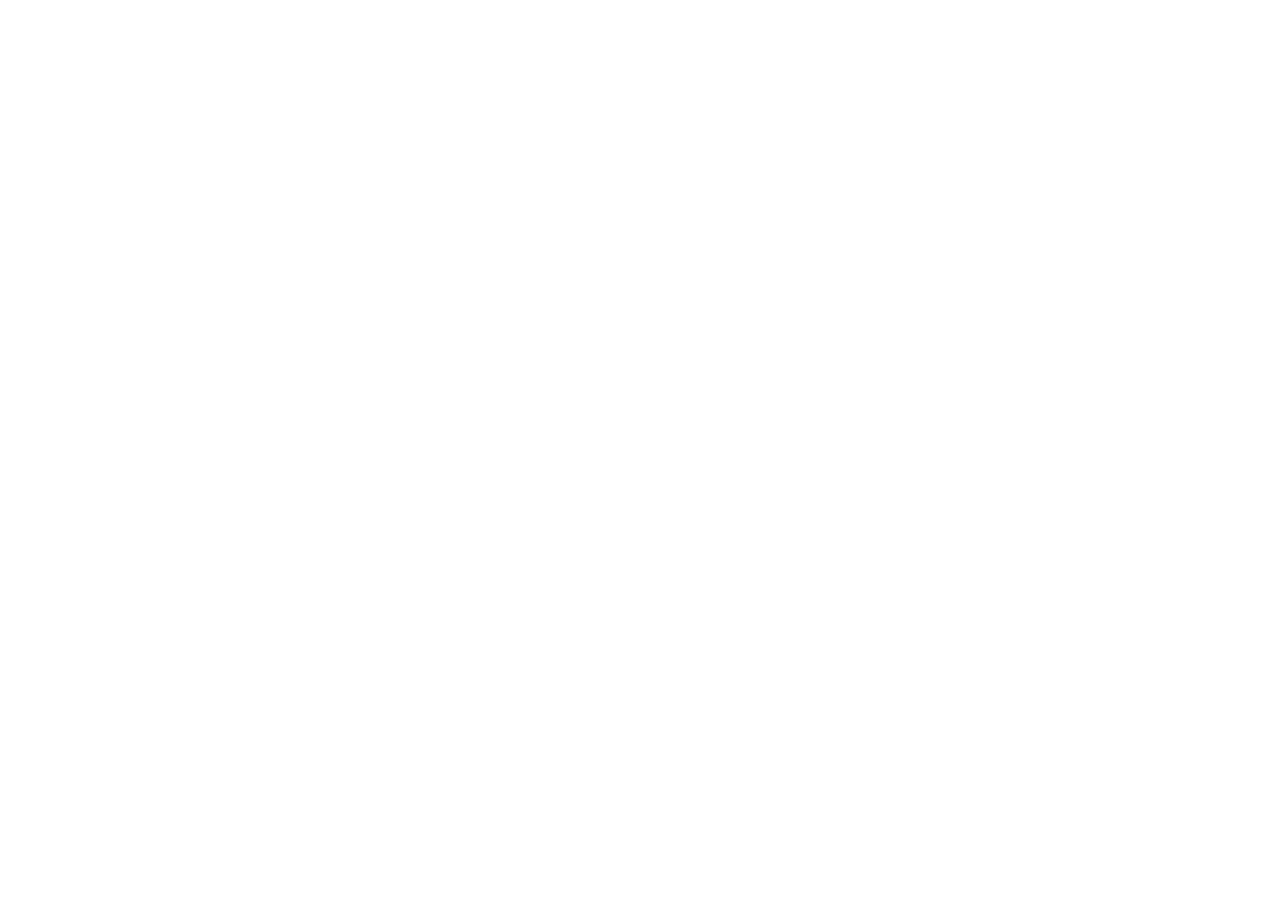
==== index.html @ 391291bd "Add files via upload" ====
<!DOCTYPE html>
<html style="font-size: 16px;">
  <head>
    <meta name="viewport" content="width=device-width, initial-scale=1.0">
    <meta charset="utf-8">
    <meta name="keywords" content="Fortnite">
    <meta name="description" content="Wolfie site for stuff hes not sure yet ">
    <meta name="page_type" content="np-template-header-footer-from-plugin">
    <title>Wolf Site</title>
    <link rel="stylesheet" href="nicepage.css" media="screen">
<link rel="stylesheet" href="Home.css" media="screen">
    <script class="u-script" type="text/javascript" src="jquery.js" defer=""></script>
    <script class="u-script" type="text/javascript" src="nicepage.js" defer=""></script>
    <link rel="icon" href="images/favicon.png">
    <link id="u-theme-google-font" rel="stylesheet" href="https://fonts.googleapis.com/css?family=Roboto:100,100i,300,300i,400,400i,500,500i,700,700i,900,900i|Open+Sans:300,300i,400,400i,600,600i,700,700i,800,800i">
    
    
    <script type="application/ld+json">{
		"@context": "http://schema.org",
		"@type": "Organization",
		"name": "Wolfie",
		"url": "index.html"
}</script>
    <meta property="og:title" content="Wolf Site">
    <meta property="og:type" content="website">
    <meta property="og:description" content="Wolfie site for stuff hes not sure yet ">
    <meta name="theme-color" content="#478ac9">
    <link rel="canonical" href="index.html">
    <meta property="og:url" content="index.html">
  <meta property="og:site_name" content="Wolfie" />
<meta property="og:description" content="Wolfie Site because why not"/></head>
  <body data-home-page="Home.html" data-home-page-title="Home" class="u-body">
    <section class="u-align-left u-clearfix u-image u-section-1" id="sec-27fb" data-image-width="3840" data-image-height="2160">
      <div class="u-clearfix u-sheet u-sheet-1">
        <div class="u-border-3 u-border-palette-2-base u-shape u-shape-bottom u-shape-left u-shape-1" data-animation-name="slideIn" data-animation-duration="1000" data-animation-delay="0" data-animation-direction="Right"></div>
        <div class="u-container-style u-group u-palette-2-base u-shape-rectangle u-group-1" data-animation-name="slideIn" data-animation-duration="1000" data-animation-delay="0" data-animation-direction="Down">
          <div class="u-container-layout u-valign-top-lg u-valign-top-xl u-container-layout-1">
            <img src="images/32025746.png" alt="" class="u-image u-image-default u-preserve-proportions u-image-1" data-image-width="460" data-image-height="460">
          </div>
        </div>
        <div class="u-border-3 u-border-palette-2-base u-shape u-shape-left u-shape-top u-shape-2" data-animation-name="slideIn" data-animation-duration="1000" data-animation-delay="0" data-animation-direction="Up"></div>
        <div class="u-border-3 u-border-palette-2-base u-shape u-shape-right u-shape-top u-shape-3" data-animation-name="slideIn" data-animation-duration="1000" data-animation-delay="0" data-animation-direction="Left"></div>
      </div>
    </section>
    
    
    
  </body>
</html>
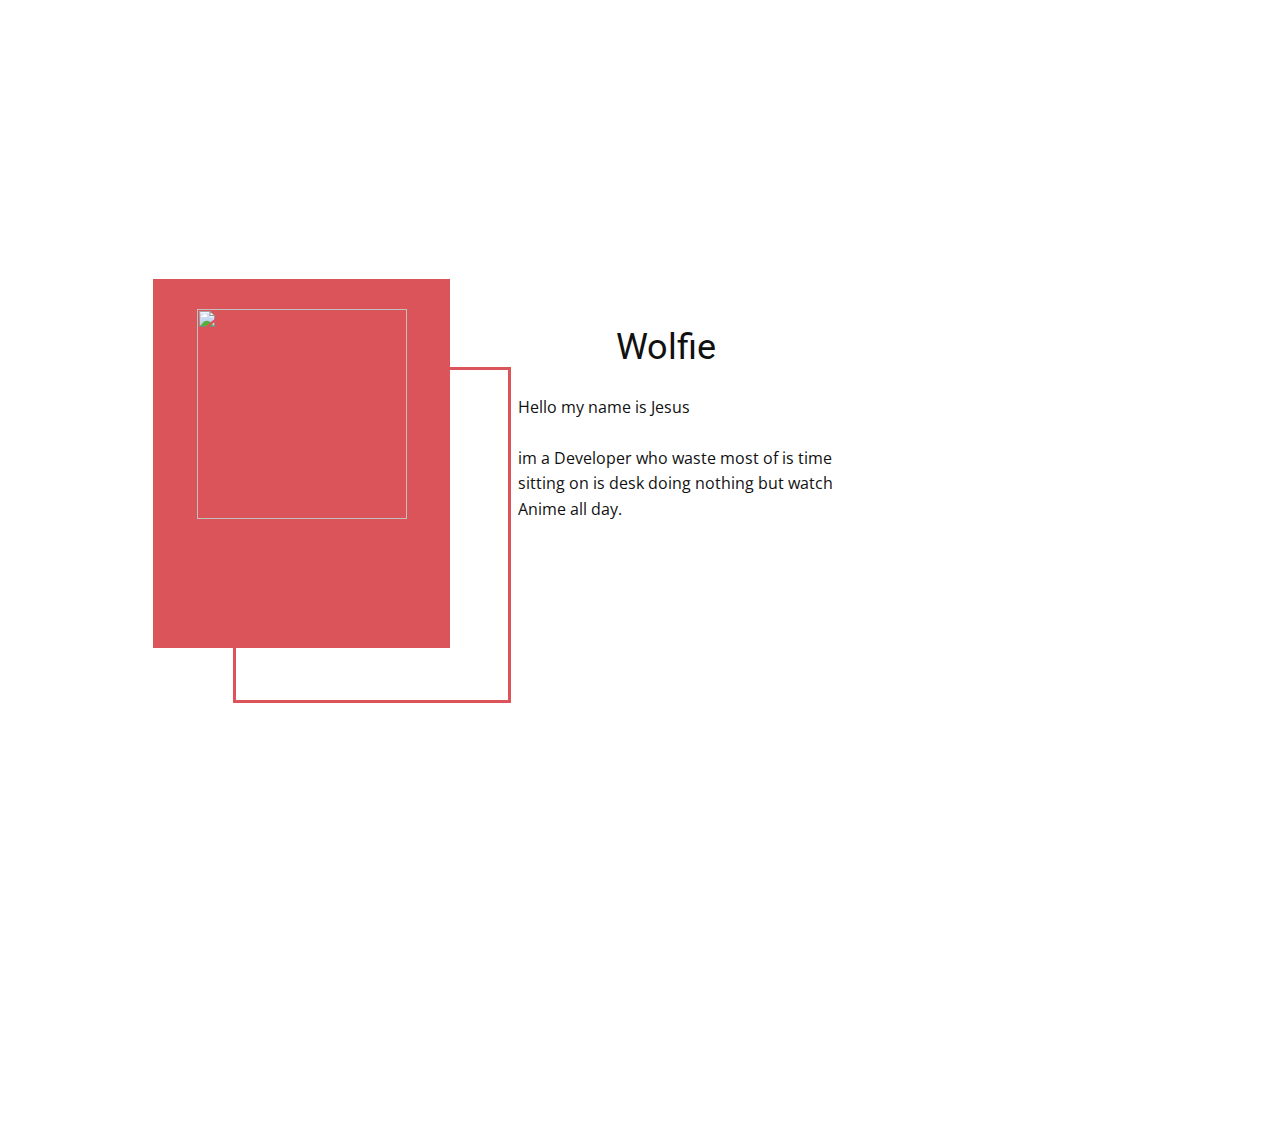
==== commit 8030b60b: "Add files via upload" ====
--- a/index.html
+++ b/index.html
@@ -19,7 +19,8 @@
 		"@context": "http://schema.org",
 		"@type": "Organization",
 		"name": "Wolfie",
-		"url": "index.html"
+		"url": "index.html",
+		"sameAs": []
 }</script>
     <meta property="og:title" content="Wolf Site">
     <meta property="og:type" content="website">
@@ -27,19 +28,53 @@
     <meta name="theme-color" content="#478ac9">
     <link rel="canonical" href="index.html">
     <meta property="og:url" content="index.html">
-  <meta property="og:site_name" content="Wolfie" />
-<meta property="og:description" content="Wolfie Site because why not"/></head>
-  <body data-home-page="Home.html" data-home-page-title="Home" class="u-body">
-    <section class="u-align-left u-clearfix u-image u-section-1" id="sec-27fb" data-image-width="3840" data-image-height="2160">
+  </head>
+  <body data-home-page="Home.html" data-home-page-title="Home" class="u-body"><header class="u-clearfix u-header u-sticky u-header" id="sec-9f21"><div class="u-clearfix u-sheet u-sheet-1">
+        <nav class="u-menu u-menu-dropdown u-offcanvas u-menu-1">
+          <div class="menu-collapse" style="font-size: 1rem; letter-spacing: 0px;">
+            <a class="u-button-style u-custom-active-color u-custom-color u-custom-left-right-menu-spacing u-custom-padding-bottom u-custom-text-active-color u-custom-text-color u-custom-top-bottom-menu-spacing u-nav-link u-text-active-palette-1-base u-text-hover-palette-2-base" href="#">
+              <svg><use xmlns:xlink="http://www.w3.org/1999/xlink" xlink:href="#menu-hamburger"></use></svg>
+              <svg version="1.1" xmlns="http://www.w3.org/2000/svg" xmlns:xlink="http://www.w3.org/1999/xlink"><defs><symbol id="menu-hamburger" viewBox="0 0 16 16" style="width: 16px; height: 16px;"><rect y="1" width="16" height="2"></rect><rect y="7" width="16" height="2"></rect><rect y="13" width="16" height="2"></rect>
+</symbol>
+</defs></svg>
+            </a>
+          </div>
+          <div class="u-custom-menu u-nav-container">
+            <ul class="u-nav u-unstyled u-nav-1"><li class="u-nav-item"><a class="u-button-style u-nav-link u-text-hover-palette-2-base" href="Home.html" style="padding: 10px 20px;">Home</a>
+</li><li class="u-nav-item"><a class="u-button-style u-nav-link u-text-hover-palette-2-base" href="Projects.html" style="padding: 10px 20px;">Projects</a>
+</li></ul>
+          </div>
+          <div class="u-custom-menu u-nav-container-collapse">
+            <div class="u-black u-container-style u-inner-container-layout u-opacity u-opacity-95 u-sidenav">
+              <div class="u-sidenav-overflow">
+                <div class="u-menu-close"></div>
+                <ul class="u-align-center u-nav u-popupmenu-items u-unstyled u-nav-2"><li class="u-nav-item"><a class="u-button-style u-nav-link" href="Home.html" style="padding: 10px 20px;">Home</a>
+</li><li class="u-nav-item"><a class="u-button-style u-nav-link" href="Projects.html" style="padding: 10px 20px;">Projects</a>
+</li></ul>
+              </div>
+            </div>
+            <div class="u-black u-menu-overlay u-opacity u-opacity-70"></div>
+          </div>
+        </nav>
+      </div></header>
+    <section class="u-align-left u-clearfix u-lightbox u-section-1" id="sec-27fb">
       <div class="u-clearfix u-sheet u-sheet-1">
-        <div class="u-border-3 u-border-palette-2-base u-shape u-shape-bottom u-shape-left u-shape-1" data-animation-name="slideIn" data-animation-duration="1000" data-animation-delay="0" data-animation-direction="Right"></div>
-        <div class="u-container-style u-group u-palette-2-base u-shape-rectangle u-group-1" data-animation-name="slideIn" data-animation-duration="1000" data-animation-delay="0" data-animation-direction="Down">
-          <div class="u-container-layout u-valign-top-lg u-valign-top-xl u-container-layout-1">
-            <img src="images/32025746.png" alt="" class="u-image u-image-default u-preserve-proportions u-image-1" data-image-width="460" data-image-height="460">
+        <div class="u-container-style u-group u-group-1">
+          <div class="u-container-layout u-container-layout-1">
+            <div class="u-border-3 u-border-palette-2-base u-shape u-shape-bottom u-shape-left u-shape-1" data-animation-name="slideIn" data-animation-duration="1000" data-animation-delay="0" data-animation-direction="Right"></div>
+            <div class="u-border-3 u-border-palette-2-base u-shape u-shape-left u-shape-top u-shape-2" data-animation-name="slideIn" data-animation-duration="1000" data-animation-delay="0" data-animation-direction="Up"></div>
+            <div class="u-container-style u-group u-palette-2-base u-shape-rectangle u-group-2" data-animation-name="slideIn" data-animation-duration="1000" data-animation-delay="0" data-animation-direction="Down">
+              <div class="u-container-layout u-container-layout-2">
+                <img src="images/32025746.png" alt="" class="u-image u-image-default u-preserve-proportions u-image-1" data-image-width="460" data-image-height="460">
+              </div>
+            </div>
+            <div class="u-border-3 u-border-palette-2-base u-shape u-shape-right u-shape-top u-shape-3" data-animation-name="slideIn" data-animation-duration="1000" data-animation-delay="0" data-animation-direction="Left"></div>
+            <h2 class="u-text u-text-1" data-animation-name="fadeIn" data-animation-duration="1000" data-animation-delay="0" data-animation-direction="Down">Wolfie</h2>
+            <p class="u-text u-text-2" data-animation-name="fadeIn" data-animation-duration="1000" data-animation-delay="0" data-animation-direction="">Hello my name is Jesus&nbsp;<br>
+              <br>im a Developer who waste most of is time sitting on is desk doing nothing but watch Anime all day.
+            </p>
           </div>
         </div>
-        <div class="u-border-3 u-border-palette-2-base u-shape u-shape-left u-shape-top u-shape-2" data-animation-name="slideIn" data-animation-duration="1000" data-animation-delay="0" data-animation-direction="Up"></div>
-        <div class="u-border-3 u-border-palette-2-base u-shape u-shape-right u-shape-top u-shape-3" data-animation-name="slideIn" data-animation-duration="1000" data-animation-delay="0" data-animation-direction="Left"></div>
       </div>
     </section>
     
--- a/nicepage.css
+++ b/nicepage.css
@@ -0,0 +1,31626 @@
+/*begin-commonstyles library*//*!
+ * froala_editor v3.2.3 (https://www.froala.com/wysiwyg-editor)
+ * License https://froala.com/wysiwyg-editor/terms/
+ * Copyright 2014-2020 Froala Labs
+ */
+
+.fr-clearfix::after {
+  clear: both;
+  display: block;
+  content: "";
+  height: 0; }
+
+.fr-hide-by-clipping {
+  position: absolute;
+  width: 1px;
+  height: 1px;
+  padding: 0;
+  margin: -1px;
+  overflow: hidden;
+  clip: rect(0, 0, 0, 0);
+  border: 0; }
+
+.fr-view img.fr-rounded, .fr-view .fr-img-caption.fr-rounded img {
+  border-radius: 10px;
+  -moz-border-radius: 10px;
+  -webkit-border-radius: 10px;
+  -moz-background-clip: padding;
+  -webkit-background-clip: padding-box;
+  background-clip: padding-box; }
+
+.fr-view img.fr-shadow, .fr-view .fr-img-caption.fr-shadow img {
+  -webkit-box-shadow: 10px 10px 5px 0px #cccccc;
+  -moz-box-shadow: 10px 10px 5px 0px #cccccc;
+  box-shadow: 10px 10px 5px 0px #cccccc; }
+
+.fr-view img.fr-bordered, .fr-view .fr-img-caption.fr-bordered img {
+  border: solid 5px #CCC; }
+
+.fr-view img.fr-bordered {
+  -webkit-box-sizing: content-box;
+  -moz-box-sizing: content-box;
+  box-sizing: content-box; }
+
+.fr-view .fr-img-caption.fr-bordered img {
+  -webkit-box-sizing: border-box;
+  -moz-box-sizing: border-box;
+  box-sizing: border-box; }
+
+.fr-view {
+  word-wrap: break-word; }
+  .fr-view span[style~="color:"] a {
+    color: inherit; }
+  .fr-view strong {
+    font-weight: 700; }
+  .fr-view table {
+    border: none;
+    border-collapse: collapse;
+    empty-cells: show;
+    max-width: 100%; }
+    .fr-view table td {
+      min-width: 5px; }
+    .fr-view table.fr-dashed-borders td, .fr-view table.fr-dashed-borders th {
+      border-style: dashed; }
+    .fr-view table.fr-alternate-rows tbody tr:nth-child(2n) {
+      background: whitesmoke; }
+    .fr-view table td, .fr-view table th {
+      border: 1px solid #DDD; }
+      .fr-view table td:empty, .fr-view table th:empty {
+        height: 20px; }
+      .fr-view table td.fr-highlighted, .fr-view table th.fr-highlighted {
+        border: 1px double red; }
+      .fr-view table td.fr-thick, .fr-view table th.fr-thick {
+        border-width: 2px; }
+    .fr-view table th {
+      background: #ececec; }
+  .fr-view hr {
+    clear: both;
+    user-select: none;
+    -o-user-select: none;
+    -moz-user-select: none;
+    -khtml-user-select: none;
+    -webkit-user-select: none;
+    -ms-user-select: none;
+    break-after: always;
+    page-break-after: always; }
+  .fr-view .fr-file {
+    position: relative; }
+    .fr-view .fr-file::after {
+      position: relative;
+      content: "\1F4CE";
+      font-weight: normal; }
+  .fr-view pre {
+    white-space: pre-wrap;
+    word-wrap: break-word;
+    overflow: visible; }
+/*.fr-view[dir="rtl"] blockquote {
+  border-left: none;
+  border-right: solid 2px #5E35B1;
+  margin-right: 0;
+  padding-right: 5px;
+  padding-left: 0; }
+  .fr-view[dir="rtl"] blockquote blockquote {
+    border-color: #00BCD4; }
+    .fr-view[dir="rtl"] blockquote blockquote blockquote {
+      border-color: #43A047; }
+.fr-view blockquote {
+  border-left: solid 2px #5E35B1;
+  margin-left: 0;
+  padding-left: 5px;
+  color: #5E35B1; }
+  .fr-view blockquote blockquote {
+    border-color: #00BCD4;
+    color: #00BCD4; }
+    .fr-view blockquote blockquote blockquote {
+      border-color: #43A047;
+      color: #43A047; }*/
+  .fr-view span.fr-emoticon {
+    font-weight: normal;
+    font-family: "Apple Color Emoji","Segoe UI Emoji","NotoColorEmoji","Segoe UI Symbol","Android Emoji","EmojiSymbols";
+    display: inline;
+    line-height: 0; }
+    .fr-view span.fr-emoticon.fr-emoticon-img {
+      background-repeat: no-repeat !important;
+      font-size: inherit;
+      height: 1em;
+      width: 1em;
+      min-height: 20px;
+      min-width: 20px;
+      display: inline-block;
+      margin: -.1em .1em .1em;
+      line-height: 1;
+      vertical-align: middle; }
+  .fr-view .fr-text-gray {
+    color: #AAA !important; }
+  .fr-view .fr-text-bordered {
+    border-top: solid 1px #222;
+    border-bottom: solid 1px #222;
+    padding: 10px 0; }
+  .fr-view .fr-text-spaced {
+    letter-spacing: 1px; }
+  .fr-view .fr-text-uppercase {
+    text-transform: uppercase; }
+  .fr-view .fr-class-highlighted {
+    background-color: #ffff00; }
+  .fr-view .fr-class-code {
+    border-color: #cccccc;
+    border-radius: 2px;
+    -moz-border-radius: 2px;
+    -webkit-border-radius: 2px;
+    -moz-background-clip: padding;
+    -webkit-background-clip: padding-box;
+    background-clip: padding-box;
+    background: #f5f5f5;
+    padding: 10px;
+    font-family: "Courier New", Courier, monospace; }
+  .fr-view .fr-class-transparency {
+    opacity: 0.5; }
+  .fr-view img {
+    position: relative;
+    max-width: 100%; }
+    .fr-view img.fr-dib {
+      margin: 5px auto;
+      display: block;
+      float: none;
+      vertical-align: top; }
+      .fr-view img.fr-dib.fr-fil {
+        margin-left: 0;
+        text-align: left; }
+      .fr-view img.fr-dib.fr-fir {
+        margin-right: 0;
+        text-align: right; }
+    .fr-view img.fr-dii {
+      display: inline-block;
+      float: none;
+      vertical-align: bottom;
+      margin-left: 5px;
+      margin-right: 5px;
+      max-width: calc(100% - (2 * 5px)); }
+      .fr-view img.fr-dii.fr-fil {
+        float: left;
+        margin: 5px 5px 5px 0;
+        max-width: calc(100% - 5px); }
+      .fr-view img.fr-dii.fr-fir {
+        float: right;
+        margin: 5px 0 5px 5px;
+        max-width: calc(100% - 5px); }
+  .fr-view span.fr-img-caption {
+    position: relative;
+    max-width: 100%; }
+    .fr-view span.fr-img-caption.fr-dib {
+      margin: 5px auto;
+      display: block;
+      float: none;
+      vertical-align: top; }
+      .fr-view span.fr-img-caption.fr-dib.fr-fil {
+        margin-left: 0;
+        text-align: left; }
+      .fr-view span.fr-img-caption.fr-dib.fr-fir {
+        margin-right: 0;
+        text-align: right; }
+    .fr-view span.fr-img-caption.fr-dii {
+      display: inline-block;
+      float: none;
+      vertical-align: bottom;
+      margin-left: 5px;
+      margin-right: 5px;
+      max-width: calc(100% - (2 * 5px)); }
+      .fr-view span.fr-img-caption.fr-dii.fr-fil {
+        float: left;
+        margin: 5px 5px 5px 0;
+        max-width: calc(100% - 5px); }
+      .fr-view span.fr-img-caption.fr-dii.fr-fir {
+        float: right;
+        margin: 5px 0 5px 5px;
+        max-width: calc(100% - 5px); }
+  .fr-view .fr-video {
+    text-align: center;
+    position: relative; }
+    .fr-view .fr-video.fr-rv {
+      padding-bottom: 56.25%;
+      padding-top: 30px;
+      height: 0;
+      overflow: hidden; }
+      .fr-view .fr-video.fr-rv > iframe, .fr-view .fr-video.fr-rv object, .fr-view .fr-video.fr-rv embed {
+        position: absolute !important;
+        top: 0;
+        left: 0;
+        width: 100%;
+        height: 100%; }
+    .fr-view .fr-video > * {
+      -webkit-box-sizing: content-box;
+      -moz-box-sizing: content-box;
+      box-sizing: content-box;
+      max-width: 100%;
+      border: none; }
+    .fr-view .fr-video.fr-dvb {
+      display: block;
+      clear: both; }
+      .fr-view .fr-video.fr-dvb.fr-fvl {
+        text-align: left; }
+      .fr-view .fr-video.fr-dvb.fr-fvr {
+        text-align: right; }
+    .fr-view .fr-video.fr-dvi {
+      display: inline-block; }
+      .fr-view .fr-video.fr-dvi.fr-fvl {
+        float: left; }
+      .fr-view .fr-video.fr-dvi.fr-fvr {
+        float: right; }
+  .fr-view a.fr-strong {
+    font-weight: 700; }
+  .fr-view a.fr-green {
+    color: green; }
+  .fr-view .fr-img-caption {
+    text-align: center; }
+    .fr-view .fr-img-caption .fr-img-wrap {
+      padding: 0;
+      margin: auto;
+      text-align: center;
+      width: 100%; }
+      .fr-view .fr-img-caption .fr-img-wrap a {
+        display: block; }
+      .fr-view .fr-img-caption .fr-img-wrap img {
+        display: block;
+        margin: auto;
+        width: 100%; }
+      .fr-view .fr-img-caption .fr-img-wrap > span {
+        margin: auto;
+        display: block;
+        padding: 5px 5px 10px;
+        font-size: 14px;
+        font-weight: initial;
+        -webkit-box-sizing: border-box;
+        -moz-box-sizing: border-box;
+        box-sizing: border-box;
+        -webkit-opacity: 0.9;
+        -moz-opacity: 0.9;
+        opacity: 0.9;
+        -ms-filter: "progid:DXImageTransform.Microsoft.Alpha(Opacity=0)";
+        width: 100%;
+        text-align: center; }
+  .fr-view button.fr-rounded, .fr-view input.fr-rounded, .fr-view textarea.fr-rounded {
+    border-radius: 10px;
+    -moz-border-radius: 10px;
+    -webkit-border-radius: 10px;
+    -moz-background-clip: padding;
+    -webkit-background-clip: padding-box;
+    background-clip: padding-box; }
+  .fr-view button.fr-large, .fr-view input.fr-large, .fr-view textarea.fr-large {
+    font-size: 24px; }
+  .fr-view ul, .fr-view ol {
+    list-style-position: inside; }
+
+/**
+ * Image style.
+ */
+a.fr-view.fr-strong {
+  font-weight: 700; }
+a.fr-view.fr-green {
+  color: green; }
+
+/**
+ * Link style.
+ */
+img.fr-view {
+  position: relative;
+  max-width: 100%; }
+  img.fr-view.fr-dib {
+    margin: 5px auto;
+    display: block;
+    float: none;
+    vertical-align: top; }
+    img.fr-view.fr-dib.fr-fil {
+      margin-left: 0;
+      text-align: left; }
+    img.fr-view.fr-dib.fr-fir {
+      margin-right: 0;
+      text-align: right; }
+  img.fr-view.fr-dii {
+    display: inline-block;
+    float: none;
+    vertical-align: bottom;
+    margin-left: 5px;
+    margin-right: 5px;
+    max-width: calc(100% - (2 * 5px)); }
+    img.fr-view.fr-dii.fr-fil {
+      float: left;
+      margin: 5px 5px 5px 0;
+      max-width: calc(100% - 5px); }
+    img.fr-view.fr-dii.fr-fir {
+      float: right;
+      margin: 5px 0 5px 5px;
+      max-width: calc(100% - 5px); }
+
+span.fr-img-caption.fr-view {
+  position: relative;
+  max-width: 100%; }
+  span.fr-img-caption.fr-view.fr-dib {
+    margin: 5px auto;
+    display: block;
+    float: none;
+    vertical-align: top; }
+    span.fr-img-caption.fr-view.fr-dib.fr-fil {
+      margin-left: 0;
+      text-align: left; }
+    span.fr-img-caption.fr-view.fr-dib.fr-fir {
+      margin-right: 0;
+      text-align: right; }
+  span.fr-img-caption.fr-view.fr-dii {
+    display: inline-block;
+    float: none;
+    vertical-align: bottom;
+    margin-left: 5px;
+    margin-right: 5px;
+    max-width: calc(100% - (2 * 5px)); }
+    span.fr-img-caption.fr-view.fr-dii.fr-fil {
+      float: left;
+      margin: 5px 5px 5px 0;
+      max-width: calc(100% - 5px); }
+    span.fr-img-caption.fr-view.fr-dii.fr-fir {
+      float: right;
+      margin: 5px 0 5px 5px;
+      max-width: calc(100% - 5px); }
+/*end-commonstyles library*//*begin-commonstyles library*/@charset "UTF-8";
+
+/*!
+ * animate.css -https://daneden.github.io/animate.css/
+ * Version - 3.7.2
+ * Licensed under the MIT license - http://opensource.org/licenses/MIT
+ *
+ * Copyright (c) 2019 Daniel Eden
+ */
+
+@-webkit-keyframes bounce {
+  from,
+  20%,
+  53%,
+  80%,
+  to {
+    -webkit-animation-timing-function: cubic-bezier(0.215, 0.61, 0.355, 1);
+    animation-timing-function: cubic-bezier(0.215, 0.61, 0.355, 1);
+    -webkit-transform: translate3d(0, 0, 0);
+    transform: translate3d(0, 0, 0);
+  }
+
+  40%,
+  43% {
+    -webkit-animation-timing-function: cubic-bezier(0.755, 0.05, 0.855, 0.06);
+    animation-timing-function: cubic-bezier(0.755, 0.05, 0.855, 0.06);
+    -webkit-transform: translate3d(0, -30px, 0);
+    transform: translate3d(0, -30px, 0);
+  }
+
+  70% {
+    -webkit-animation-timing-function: cubic-bezier(0.755, 0.05, 0.855, 0.06);
+    animation-timing-function: cubic-bezier(0.755, 0.05, 0.855, 0.06);
+    -webkit-transform: translate3d(0, -15px, 0);
+    transform: translate3d(0, -15px, 0);
+  }
+
+  90% {
+    -webkit-transform: translate3d(0, -4px, 0);
+    transform: translate3d(0, -4px, 0);
+  }
+}
+
+@keyframes bounce {
+  from,
+  20%,
+  53%,
+  80%,
+  to {
+    -webkit-animation-timing-function: cubic-bezier(0.215, 0.61, 0.355, 1);
+    animation-timing-function: cubic-bezier(0.215, 0.61, 0.355, 1);
+    -webkit-transform: translate3d(0, 0, 0);
+    transform: translate3d(0, 0, 0);
+  }
+
+  40%,
+  43% {
+    -webkit-animation-timing-function: cubic-bezier(0.755, 0.05, 0.855, 0.06);
+    animation-timing-function: cubic-bezier(0.755, 0.05, 0.855, 0.06);
+    -webkit-transform: translate3d(0, -30px, 0);
+    transform: translate3d(0, -30px, 0);
+  }
+
+  70% {
+    -webkit-animation-timing-function: cubic-bezier(0.755, 0.05, 0.855, 0.06);
+    animation-timing-function: cubic-bezier(0.755, 0.05, 0.855, 0.06);
+    -webkit-transform: translate3d(0, -15px, 0);
+    transform: translate3d(0, -15px, 0);
+  }
+
+  90% {
+    -webkit-transform: translate3d(0, -4px, 0);
+    transform: translate3d(0, -4px, 0);
+  }
+}
+
+.bounce {
+  -webkit-animation-name: bounce;
+  animation-name: bounce;
+  -webkit-transform-origin: center bottom;
+  transform-origin: center bottom;
+}
+
+@-webkit-keyframes flash {
+  from,
+  50%,
+  to {
+    opacity: 1;
+  }
+
+  25%,
+  75% {
+    opacity: 0;
+  }
+}
+
+@keyframes flash {
+  from,
+  50%,
+  to {
+    opacity: 1;
+  }
+
+  25%,
+  75% {
+    opacity: 0;
+  }
+}
+
+.flash {
+  -webkit-animation-name: flash;
+  animation-name: flash;
+}
+
+/* originally authored by Nick Pettit - https://github.com/nickpettit/glide */
+
+@-webkit-keyframes pulse {
+  from {
+    -webkit-transform: scale3d(1, 1, 1);
+    transform: scale3d(1, 1, 1);
+  }
+
+  50% {
+    -webkit-transform: scale3d(1.05, 1.05, 1.05);
+    transform: scale3d(1.05, 1.05, 1.05);
+  }
+
+  to {
+    -webkit-transform: scale3d(1, 1, 1);
+    transform: scale3d(1, 1, 1);
+  }
+}
+
+@keyframes pulse {
+  from {
+    -webkit-transform: scale3d(1, 1, 1);
+    transform: scale3d(1, 1, 1);
+  }
+
+  50% {
+    -webkit-transform: scale3d(1.05, 1.05, 1.05);
+    transform: scale3d(1.05, 1.05, 1.05);
+  }
+
+  to {
+    -webkit-transform: scale3d(1, 1, 1);
+    transform: scale3d(1, 1, 1);
+  }
+}
+
+.pulse {
+  -webkit-animation-name: pulse;
+  animation-name: pulse;
+}
+
+@-webkit-keyframes rubberBand {
+  from {
+    -webkit-transform: scale3d(1, 1, 1);
+    transform: scale3d(1, 1, 1);
+  }
+
+  30% {
+    -webkit-transform: scale3d(1.25, 0.75, 1);
+    transform: scale3d(1.25, 0.75, 1);
+  }
+
+  40% {
+    -webkit-transform: scale3d(0.75, 1.25, 1);
+    transform: scale3d(0.75, 1.25, 1);
+  }
+
+  50% {
+    -webkit-transform: scale3d(1.15, 0.85, 1);
+    transform: scale3d(1.15, 0.85, 1);
+  }
+
+  65% {
+    -webkit-transform: scale3d(0.95, 1.05, 1);
+    transform: scale3d(0.95, 1.05, 1);
+  }
+
+  75% {
+    -webkit-transform: scale3d(1.05, 0.95, 1);
+    transform: scale3d(1.05, 0.95, 1);
+  }
+
+  to {
+    -webkit-transform: scale3d(1, 1, 1);
+    transform: scale3d(1, 1, 1);
+  }
+}
+
+@keyframes rubberBand {
+  from {
+    -webkit-transform: scale3d(1, 1, 1);
+    transform: scale3d(1, 1, 1);
+  }
+
+  30% {
+    -webkit-transform: scale3d(1.25, 0.75, 1);
+    transform: scale3d(1.25, 0.75, 1);
+  }
+
+  40% {
+    -webkit-transform: scale3d(0.75, 1.25, 1);
+    transform: scale3d(0.75, 1.25, 1);
+  }
+
+  50% {
+    -webkit-transform: scale3d(1.15, 0.85, 1);
+    transform: scale3d(1.15, 0.85, 1);
+  }
+
+  65% {
+    -webkit-transform: scale3d(0.95, 1.05, 1);
+    transform: scale3d(0.95, 1.05, 1);
+  }
+
+  75% {
+    -webkit-transform: scale3d(1.05, 0.95, 1);
+    transform: scale3d(1.05, 0.95, 1);
+  }
+
+  to {
+    -webkit-transform: scale3d(1, 1, 1);
+    transform: scale3d(1, 1, 1);
+  }
+}
+
+.rubberBand {
+  -webkit-animation-name: rubberBand;
+  animation-name: rubberBand;
+}
+
+@-webkit-keyframes shake {
+  from,
+  to {
+    -webkit-transform: translate3d(0, 0, 0);
+    transform: translate3d(0, 0, 0);
+  }
+
+  10%,
+  30%,
+  50%,
+  70%,
+  90% {
+    -webkit-transform: translate3d(-10px, 0, 0);
+    transform: translate3d(-10px, 0, 0);
+  }
+
+  20%,
+  40%,
+  60%,
+  80% {
+    -webkit-transform: translate3d(10px, 0, 0);
+    transform: translate3d(10px, 0, 0);
+  }
+}
+
+@keyframes shake {
+  from,
+  to {
+    -webkit-transform: translate3d(0, 0, 0);
+    transform: translate3d(0, 0, 0);
+  }
+
+  10%,
+  30%,
+  50%,
+  70%,
+  90% {
+    -webkit-transform: translate3d(-10px, 0, 0);
+    transform: translate3d(-10px, 0, 0);
+  }
+
+  20%,
+  40%,
+  60%,
+  80% {
+    -webkit-transform: translate3d(10px, 0, 0);
+    transform: translate3d(10px, 0, 0);
+  }
+}
+
+.shake {
+  -webkit-animation-name: shake;
+  animation-name: shake;
+}
+
+@-webkit-keyframes headShake {
+  0% {
+    -webkit-transform: translateX(0);
+    transform: translateX(0);
+  }
+
+  6.5% {
+    -webkit-transform: translateX(-6px) rotateY(-9deg);
+    transform: translateX(-6px) rotateY(-9deg);
+  }
+
+  18.5% {
+    -webkit-transform: translateX(5px) rotateY(7deg);
+    transform: translateX(5px) rotateY(7deg);
+  }
+
+  31.5% {
+    -webkit-transform: translateX(-3px) rotateY(-5deg);
+    transform: translateX(-3px) rotateY(-5deg);
+  }
+
+  43.5% {
+    -webkit-transform: translateX(2px) rotateY(3deg);
+    transform: translateX(2px) rotateY(3deg);
+  }
+
+  50% {
+    -webkit-transform: translateX(0);
+    transform: translateX(0);
+  }
+}
+
+@keyframes headShake {
+  0% {
+    -webkit-transform: translateX(0);
+    transform: translateX(0);
+  }
+
+  6.5% {
+    -webkit-transform: translateX(-6px) rotateY(-9deg);
+    transform: translateX(-6px) rotateY(-9deg);
+  }
+
+  18.5% {
+    -webkit-transform: translateX(5px) rotateY(7deg);
+    transform: translateX(5px) rotateY(7deg);
+  }
+
+  31.5% {
+    -webkit-transform: translateX(-3px) rotateY(-5deg);
+    transform: translateX(-3px) rotateY(-5deg);
+  }
+
+  43.5% {
+    -webkit-transform: translateX(2px) rotateY(3deg);
+    transform: translateX(2px) rotateY(3deg);
+  }
+
+  50% {
+    -webkit-transform: translateX(0);
+    transform: translateX(0);
+  }
+}
+
+.headShake {
+  -webkit-animation-timing-function: ease-in-out;
+  animation-timing-function: ease-in-out;
+  -webkit-animation-name: headShake;
+  animation-name: headShake;
+}
+
+@-webkit-keyframes swing {
+  20% {
+    -webkit-transform: rotate3d(0, 0, 1, 15deg);
+    transform: rotate3d(0, 0, 1, 15deg);
+  }
+
+  40% {
+    -webkit-transform: rotate3d(0, 0, 1, -10deg);
+    transform: rotate3d(0, 0, 1, -10deg);
+  }
+
+  60% {
+    -webkit-transform: rotate3d(0, 0, 1, 5deg);
+    transform: rotate3d(0, 0, 1, 5deg);
+  }
+
+  80% {
+    -webkit-transform: rotate3d(0, 0, 1, -5deg);
+    transform: rotate3d(0, 0, 1, -5deg);
+  }
+
+  to {
+    -webkit-transform: rotate3d(0, 0, 1, 0deg);
+    transform: rotate3d(0, 0, 1, 0deg);
+  }
+}
+
+@keyframes swing {
+  20% {
+    -webkit-transform: rotate3d(0, 0, 1, 15deg);
+    transform: rotate3d(0, 0, 1, 15deg);
+  }
+
+  40% {
+    -webkit-transform: rotate3d(0, 0, 1, -10deg);
+    transform: rotate3d(0, 0, 1, -10deg);
+  }
+
+  60% {
+    -webkit-transform: rotate3d(0, 0, 1, 5deg);
+    transform: rotate3d(0, 0, 1, 5deg);
+  }
+
+  80% {
+    -webkit-transform: rotate3d(0, 0, 1, -5deg);
+    transform: rotate3d(0, 0, 1, -5deg);
+  }
+
+  to {
+    -webkit-transform: rotate3d(0, 0, 1, 0deg);
+    transform: rotate3d(0, 0, 1, 0deg);
+  }
+}
+
+.swing {
+  -webkit-transform-origin: top center;
+  transform-origin: top center;
+  -webkit-animation-name: swing;
+  animation-name: swing;
+}
+
+@-webkit-keyframes tada {
+  from {
+    -webkit-transform: scale3d(1, 1, 1);
+    transform: scale3d(1, 1, 1);
+  }
+
+  10%,
+  20% {
+    -webkit-transform: scale3d(0.9, 0.9, 0.9) rotate3d(0, 0, 1, -3deg);
+    transform: scale3d(0.9, 0.9, 0.9) rotate3d(0, 0, 1, -3deg);
+  }
+
+  30%,
+  50%,
+  70%,
+  90% {
+    -webkit-transform: scale3d(1.1, 1.1, 1.1) rotate3d(0, 0, 1, 3deg);
+    transform: scale3d(1.1, 1.1, 1.1) rotate3d(0, 0, 1, 3deg);
+  }
+
+  40%,
+  60%,
+  80% {
+    -webkit-transform: scale3d(1.1, 1.1, 1.1) rotate3d(0, 0, 1, -3deg);
+    transform: scale3d(1.1, 1.1, 1.1) rotate3d(0, 0, 1, -3deg);
+  }
+
+  to {
+    -webkit-transform: scale3d(1, 1, 1);
+    transform: scale3d(1, 1, 1);
+  }
+}
+
+@keyframes tada {
+  from {
+    -webkit-transform: scale3d(1, 1, 1);
+    transform: scale3d(1, 1, 1);
+  }
+
+  10%,
+  20% {
+    -webkit-transform: scale3d(0.9, 0.9, 0.9) rotate3d(0, 0, 1, -3deg);
+    transform: scale3d(0.9, 0.9, 0.9) rotate3d(0, 0, 1, -3deg);
+  }
+
+  30%,
+  50%,
+  70%,
+  90% {
+    -webkit-transform: scale3d(1.1, 1.1, 1.1) rotate3d(0, 0, 1, 3deg);
+    transform: scale3d(1.1, 1.1, 1.1) rotate3d(0, 0, 1, 3deg);
+  }
+
+  40%,
+  60%,
+  80% {
+    -webkit-transform: scale3d(1.1, 1.1, 1.1) rotate3d(0, 0, 1, -3deg);
+    transform: scale3d(1.1, 1.1, 1.1) rotate3d(0, 0, 1, -3deg);
+  }
+
+  to {
+    -webkit-transform: scale3d(1, 1, 1);
+    transform: scale3d(1, 1, 1);
+  }
+}
+
+.tada {
+  -webkit-animation-name: tada;
+  animation-name: tada;
+}
+
+/* originally authored by Nick Pettit - https://github.com/nickpettit/glide */
+
+@-webkit-keyframes wobble {
+  from {
+    -webkit-transform: translate3d(0, 0, 0);
+    transform: translate3d(0, 0, 0);
+  }
+
+  15% {
+    -webkit-transform: translate3d(-25%, 0, 0) rotate3d(0, 0, 1, -5deg);
+    transform: translate3d(-25%, 0, 0) rotate3d(0, 0, 1, -5deg);
+  }
+
+  30% {
+    -webkit-transform: translate3d(20%, 0, 0) rotate3d(0, 0, 1, 3deg);
+    transform: translate3d(20%, 0, 0) rotate3d(0, 0, 1, 3deg);
+  }
+
+  45% {
+    -webkit-transform: translate3d(-15%, 0, 0) rotate3d(0, 0, 1, -3deg);
+    transform: translate3d(-15%, 0, 0) rotate3d(0, 0, 1, -3deg);
+  }
+
+  60% {
+    -webkit-transform: translate3d(10%, 0, 0) rotate3d(0, 0, 1, 2deg);
+    transform: translate3d(10%, 0, 0) rotate3d(0, 0, 1, 2deg);
+  }
+
+  75% {
+    -webkit-transform: translate3d(-5%, 0, 0) rotate3d(0, 0, 1, -1deg);
+    transform: translate3d(-5%, 0, 0) rotate3d(0, 0, 1, -1deg);
+  }
+
+  to {
+    -webkit-transform: translate3d(0, 0, 0);
+    transform: translate3d(0, 0, 0);
+  }
+}
+
+@keyframes wobble {
+  from {
+    -webkit-transform: translate3d(0, 0, 0);
+    transform: translate3d(0, 0, 0);
+  }
+
+  15% {
+    -webkit-transform: translate3d(-25%, 0, 0) rotate3d(0, 0, 1, -5deg);
+    transform: translate3d(-25%, 0, 0) rotate3d(0, 0, 1, -5deg);
+  }
+
+  30% {
+    -webkit-transform: translate3d(20%, 0, 0) rotate3d(0, 0, 1, 3deg);
+    transform: translate3d(20%, 0, 0) rotate3d(0, 0, 1, 3deg);
+  }
+
+  45% {
+    -webkit-transform: translate3d(-15%, 0, 0) rotate3d(0, 0, 1, -3deg);
+    transform: translate3d(-15%, 0, 0) rotate3d(0, 0, 1, -3deg);
+  }
+
+  60% {
+    -webkit-transform: translate3d(10%, 0, 0) rotate3d(0, 0, 1, 2deg);
+    transform: translate3d(10%, 0, 0) rotate3d(0, 0, 1, 2deg);
+  }
+
+  75% {
+    -webkit-transform: translate3d(-5%, 0, 0) rotate3d(0, 0, 1, -1deg);
+    transform: translate3d(-5%, 0, 0) rotate3d(0, 0, 1, -1deg);
+  }
+
+  to {
+    -webkit-transform: translate3d(0, 0, 0);
+    transform: translate3d(0, 0, 0);
+  }
+}
+
+.wobble {
+  -webkit-animation-name: wobble;
+  animation-name: wobble;
+}
+
+@-webkit-keyframes jello {
+  from,
+  11.1%,
+  to {
+    -webkit-transform: translate3d(0, 0, 0);
+    transform: translate3d(0, 0, 0);
+  }
+
+  22.2% {
+    -webkit-transform: skewX(-12.5deg) skewY(-12.5deg);
+    transform: skewX(-12.5deg) skewY(-12.5deg);
+  }
+
+  33.3% {
+    -webkit-transform: skewX(6.25deg) skewY(6.25deg);
+    transform: skewX(6.25deg) skewY(6.25deg);
+  }
+
+  44.4% {
+    -webkit-transform: skewX(-3.125deg) skewY(-3.125deg);
+    transform: skewX(-3.125deg) skewY(-3.125deg);
+  }
+
+  55.5% {
+    -webkit-transform: skewX(1.5625deg) skewY(1.5625deg);
+    transform: skewX(1.5625deg) skewY(1.5625deg);
+  }
+
+  66.6% {
+    -webkit-transform: skewX(-0.78125deg) skewY(-0.78125deg);
+    transform: skewX(-0.78125deg) skewY(-0.78125deg);
+  }
+
+  77.7% {
+    -webkit-transform: skewX(0.390625deg) skewY(0.390625deg);
+    transform: skewX(0.390625deg) skewY(0.390625deg);
+  }
+
+  88.8% {
+    -webkit-transform: skewX(-0.1953125deg) skewY(-0.1953125deg);
+    transform: skewX(-0.1953125deg) skewY(-0.1953125deg);
+  }
+}
+
+@keyframes jello {
+  from,
+  11.1%,
+  to {
+    -webkit-transform: translate3d(0, 0, 0);
+    transform: translate3d(0, 0, 0);
+  }
+
+  22.2% {
+    -webkit-transform: skewX(-12.5deg) skewY(-12.5deg);
+    transform: skewX(-12.5deg) skewY(-12.5deg);
+  }
+
+  33.3% {
+    -webkit-transform: skewX(6.25deg) skewY(6.25deg);
+    transform: skewX(6.25deg) skewY(6.25deg);
+  }
+
+  44.4% {
+    -webkit-transform: skewX(-3.125deg) skewY(-3.125deg);
+    transform: skewX(-3.125deg) skewY(-3.125deg);
+  }
+
+  55.5% {
+    -webkit-transform: skewX(1.5625deg) skewY(1.5625deg);
+    transform: skewX(1.5625deg) skewY(1.5625deg);
+  }
+
+  66.6% {
+    -webkit-transform: skewX(-0.78125deg) skewY(-0.78125deg);
+    transform: skewX(-0.78125deg) skewY(-0.78125deg);
+  }
+
+  77.7% {
+    -webkit-transform: skewX(0.390625deg) skewY(0.390625deg);
+    transform: skewX(0.390625deg) skewY(0.390625deg);
+  }
+
+  88.8% {
+    -webkit-transform: skewX(-0.1953125deg) skewY(-0.1953125deg);
+    transform: skewX(-0.1953125deg) skewY(-0.1953125deg);
+  }
+}
+
+.jello {
+  -webkit-animation-name: jello;
+  animation-name: jello;
+  -webkit-transform-origin: center;
+  transform-origin: center;
+}
+
+@-webkit-keyframes heartBeat {
+  0% {
+    -webkit-transform: scale(1);
+    transform: scale(1);
+  }
+
+  14% {
+    -webkit-transform: scale(1.3);
+    transform: scale(1.3);
+  }
+
+  28% {
+    -webkit-transform: scale(1);
+    transform: scale(1);
+  }
+
+  42% {
+    -webkit-transform: scale(1.3);
+    transform: scale(1.3);
+  }
+
+  70% {
+    -webkit-transform: scale(1);
+    transform: scale(1);
+  }
+}
+
+@keyframes heartBeat {
+  0% {
+    -webkit-transform: scale(1);
+    transform: scale(1);
+  }
+
+  14% {
+    -webkit-transform: scale(1.3);
+    transform: scale(1.3);
+  }
+
+  28% {
+    -webkit-transform: scale(1);
+    transform: scale(1);
+  }
+
+  42% {
+    -webkit-transform: scale(1.3);
+    transform: scale(1.3);
+  }
+
+  70% {
+    -webkit-transform: scale(1);
+    transform: scale(1);
+  }
+}
+
+.heartBeat {
+  -webkit-animation-name: heartBeat;
+  animation-name: heartBeat;
+  -webkit-animation-duration: 1.3s;
+  animation-duration: 1.3s;
+  -webkit-animation-timing-function: ease-in-out;
+  animation-timing-function: ease-in-out;
+}
+
+@-webkit-keyframes bounceIn {
+  from,
+  20%,
+  40%,
+  60%,
+  80%,
+  to {
+    -webkit-animation-timing-function: cubic-bezier(0.215, 0.61, 0.355, 1);
+    animation-timing-function: cubic-bezier(0.215, 0.61, 0.355, 1);
+  }
+
+  0% {
+    opacity: 0;
+    -webkit-transform: scale3d(0.3, 0.3, 0.3);
+    transform: scale3d(0.3, 0.3, 0.3);
+  }
+
+  20% {
+    -webkit-transform: scale3d(1.1, 1.1, 1.1);
+    transform: scale3d(1.1, 1.1, 1.1);
+  }
+
+  40% {
+    -webkit-transform: scale3d(0.9, 0.9, 0.9);
+    transform: scale3d(0.9, 0.9, 0.9);
+  }
+
+  60% {
+    opacity: 1;
+    -webkit-transform: scale3d(1.03, 1.03, 1.03);
+    transform: scale3d(1.03, 1.03, 1.03);
+  }
+
+  80% {
+    -webkit-transform: scale3d(0.97, 0.97, 0.97);
+    transform: scale3d(0.97, 0.97, 0.97);
+  }
+
+  to {
+    opacity: 1;
+    -webkit-transform: scale3d(1, 1, 1);
+    transform: scale3d(1, 1, 1);
+  }
+}
+
+@keyframes bounceIn {
+  from,
+  20%,
+  40%,
+  60%,
+  80%,
+  to {
+    -webkit-animation-timing-function: cubic-bezier(0.215, 0.61, 0.355, 1);
+    animation-timing-function: cubic-bezier(0.215, 0.61, 0.355, 1);
+  }
+
+  0% {
+    opacity: 0;
+    -webkit-transform: scale3d(0.3, 0.3, 0.3);
+    transform: scale3d(0.3, 0.3, 0.3);
+  }
+
+  20% {
+    -webkit-transform: scale3d(1.1, 1.1, 1.1);
+    transform: scale3d(1.1, 1.1, 1.1);
+  }
+
+  40% {
+    -webkit-transform: scale3d(0.9, 0.9, 0.9);
+    transform: scale3d(0.9, 0.9, 0.9);
+  }
+
+  60% {
+    opacity: 1;
+    -webkit-transform: scale3d(1.03, 1.03, 1.03);
+    transform: scale3d(1.03, 1.03, 1.03);
+  }
+
+  80% {
+    -webkit-transform: scale3d(0.97, 0.97, 0.97);
+    transform: scale3d(0.97, 0.97, 0.97);
+  }
+
+  to {
+    opacity: 1;
+    -webkit-transform: scale3d(1, 1, 1);
+    transform: scale3d(1, 1, 1);
+  }
+}
+
+.bounceIn {
+  -webkit-animation-duration: 0.75s;
+  animation-duration: 0.75s;
+  -webkit-animation-name: bounceIn;
+  animation-name: bounceIn;
+}
+
+@-webkit-keyframes bounceInDown {
+  from,
+  60%,
+  75%,
+  90%,
+  to {
+    -webkit-animation-timing-function: cubic-bezier(0.215, 0.61, 0.355, 1);
+    animation-timing-function: cubic-bezier(0.215, 0.61, 0.355, 1);
+  }
+
+  0% {
+    opacity: 0;
+    -webkit-transform: translate3d(0, -3000px, 0);
+    transform: translate3d(0, -3000px, 0);
+  }
+
+  60% {
+    opacity: 1;
+    -webkit-transform: translate3d(0, 25px, 0);
+    transform: translate3d(0, 25px, 0);
+  }
+
+  75% {
+    -webkit-transform: translate3d(0, -10px, 0);
+    transform: translate3d(0, -10px, 0);
+  }
+
+  90% {
+    -webkit-transform: translate3d(0, 5px, 0);
+    transform: translate3d(0, 5px, 0);
+  }
+
+  to {
+    -webkit-transform: translate3d(0, 0, 0);
+    transform: translate3d(0, 0, 0);
+  }
+}
+
+@keyframes bounceInDown {
+  from,
+  60%,
+  75%,
+  90%,
+  to {
+    -webkit-animation-timing-function: cubic-bezier(0.215, 0.61, 0.355, 1);
+    animation-timing-function: cubic-bezier(0.215, 0.61, 0.355, 1);
+  }
+
+  0% {
+    opacity: 0;
+    -webkit-transform: translate3d(0, -3000px, 0);
+    transform: translate3d(0, -3000px, 0);
+  }
+
+  60% {
+    opacity: 1;
+    -webkit-transform: translate3d(0, 25px, 0);
+    transform: translate3d(0, 25px, 0);
+  }
+
+  75% {
+    -webkit-transform: translate3d(0, -10px, 0);
+    transform: translate3d(0, -10px, 0);
+  }
+
+  90% {
+    -webkit-transform: translate3d(0, 5px, 0);
+    transform: translate3d(0, 5px, 0);
+  }
+
+  to {
+    -webkit-transform: translate3d(0, 0, 0);
+    transform: translate3d(0, 0, 0);
+  }
+}
+
+.bounceInDown {
+  -webkit-animation-name: bounceInDown;
+  animation-name: bounceInDown;
+}
+
+@-webkit-keyframes bounceInLeft {
+  from,
+  60%,
+  75%,
+  90%,
+  to {
+    -webkit-animation-timing-function: cubic-bezier(0.215, 0.61, 0.355, 1);
+    animation-timing-function: cubic-bezier(0.215, 0.61, 0.355, 1);
+  }
+
+  0% {
+    opacity: 0;
+    -webkit-transform: translate3d(-3000px, 0, 0);
+    transform: translate3d(-3000px, 0, 0);
+  }
+
+  60% {
+    opacity: 1;
+    -webkit-transform: translate3d(25px, 0, 0);
+    transform: translate3d(25px, 0, 0);
+  }
+
+  75% {
+    -webkit-transform: translate3d(-10px, 0, 0);
+    transform: translate3d(-10px, 0, 0);
+  }
+
+  90% {
+    -webkit-transform: translate3d(5px, 0, 0);
+    transform: translate3d(5px, 0, 0);
+  }
+
+  to {
+    -webkit-transform: translate3d(0, 0, 0);
+    transform: translate3d(0, 0, 0);
+  }
+}
+
+@keyframes bounceInLeft {
+  from,
+  60%,
+  75%,
+  90%,
+  to {
+    -webkit-animation-timing-function: cubic-bezier(0.215, 0.61, 0.355, 1);
+    animation-timing-function: cubic-bezier(0.215, 0.61, 0.355, 1);
+  }
+
+  0% {
+    opacity: 0;
+    -webkit-transform: translate3d(-3000px, 0, 0);
+    transform: translate3d(-3000px, 0, 0);
+  }
+
+  60% {
+    opacity: 1;
+    -webkit-transform: translate3d(25px, 0, 0);
+    transform: translate3d(25px, 0, 0);
+  }
+
+  75% {
+    -webkit-transform: translate3d(-10px, 0, 0);
+    transform: translate3d(-10px, 0, 0);
+  }
+
+  90% {
+    -webkit-transform: translate3d(5px, 0, 0);
+    transform: translate3d(5px, 0, 0);
+  }
+
+  to {
+    -webkit-transform: translate3d(0, 0, 0);
+    transform: translate3d(0, 0, 0);
+  }
+}
+
+.bounceInLeft {
+  -webkit-animation-name: bounceInLeft;
+  animation-name: bounceInLeft;
+}
+
+@-webkit-keyframes bounceInRight {
+  from,
+  60%,
+  75%,
+  90%,
+  to {
+    -webkit-animation-timing-function: cubic-bezier(0.215, 0.61, 0.355, 1);
+    animation-timing-function: cubic-bezier(0.215, 0.61, 0.355, 1);
+  }
+
+  from {
+    opacity: 0;
+    -webkit-transform: translate3d(3000px, 0, 0);
+    transform: translate3d(3000px, 0, 0);
+  }
+
+  60% {
+    opacity: 1;
+    -webkit-transform: translate3d(-25px, 0, 0);
+    transform: translate3d(-25px, 0, 0);
+  }
+
+  75% {
+    -webkit-transform: translate3d(10px, 0, 0);
+    transform: translate3d(10px, 0, 0);
+  }
+
+  90% {
+    -webkit-transform: translate3d(-5px, 0, 0);
+    transform: translate3d(-5px, 0, 0);
+  }
+
+  to {
+    -webkit-transform: translate3d(0, 0, 0);
+    transform: translate3d(0, 0, 0);
+  }
+}
+
+@keyframes bounceInRight {
+  from,
+  60%,
+  75%,
+  90%,
+  to {
+    -webkit-animation-timing-function: cubic-bezier(0.215, 0.61, 0.355, 1);
+    animation-timing-function: cubic-bezier(0.215, 0.61, 0.355, 1);
+  }
+
+  from {
+    opacity: 0;
+    -webkit-transform: translate3d(3000px, 0, 0);
+    transform: translate3d(3000px, 0, 0);
+  }
+
+  60% {
+    opacity: 1;
+    -webkit-transform: translate3d(-25px, 0, 0);
+    transform: translate3d(-25px, 0, 0);
+  }
+
+  75% {
+    -webkit-transform: translate3d(10px, 0, 0);
+    transform: translate3d(10px, 0, 0);
+  }
+
+  90% {
+    -webkit-transform: translate3d(-5px, 0, 0);
+    transform: translate3d(-5px, 0, 0);
+  }
+
+  to {
+    -webkit-transform: translate3d(0, 0, 0);
+    transform: translate3d(0, 0, 0);
+  }
+}
+
+.bounceInRight {
+  -webkit-animation-name: bounceInRight;
+  animation-name: bounceInRight;
+}
+
+@-webkit-keyframes bounceInUp {
+  from,
+  60%,
+  75%,
+  90%,
+  to {
+    -webkit-animation-timing-function: cubic-bezier(0.215, 0.61, 0.355, 1);
+    animation-timing-function: cubic-bezier(0.215, 0.61, 0.355, 1);
+  }
+
+  from {
+    opacity: 0;
+    -webkit-transform: translate3d(0, 3000px, 0);
+    transform: translate3d(0, 3000px, 0);
+  }
+
+  60% {
+    opacity: 1;
+    -webkit-transform: translate3d(0, -20px, 0);
+    transform: translate3d(0, -20px, 0);
+  }
+
+  75% {
+    -webkit-transform: translate3d(0, 10px, 0);
+    transform: translate3d(0, 10px, 0);
+  }
+
+  90% {
+    -webkit-transform: translate3d(0, -5px, 0);
+    transform: translate3d(0, -5px, 0);
+  }
+
+  to {
+    -webkit-transform: translate3d(0, 0, 0);
+    transform: translate3d(0, 0, 0);
+  }
+}
+
+@keyframes bounceInUp {
+  from,
+  60%,
+  75%,
+  90%,
+  to {
+    -webkit-animation-timing-function: cubic-bezier(0.215, 0.61, 0.355, 1);
+    animation-timing-function: cubic-bezier(0.215, 0.61, 0.355, 1);
+  }
+
+  from {
+    opacity: 0;
+    -webkit-transform: translate3d(0, 3000px, 0);
+    transform: translate3d(0, 3000px, 0);
+  }
+
+  60% {
+    opacity: 1;
+    -webkit-transform: translate3d(0, -20px, 0);
+    transform: translate3d(0, -20px, 0);
+  }
+
+  75% {
+    -webkit-transform: translate3d(0, 10px, 0);
+    transform: translate3d(0, 10px, 0);
+  }
+
+  90% {
+    -webkit-transform: translate3d(0, -5px, 0);
+    transform: translate3d(0, -5px, 0);
+  }
+
+  to {
+    -webkit-transform: translate3d(0, 0, 0);
+    transform: translate3d(0, 0, 0);
+  }
+}
+
+.bounceInUp {
+  -webkit-animation-name: bounceInUp;
+  animation-name: bounceInUp;
+}
+
+@-webkit-keyframes bounceOut {
+  20% {
+    -webkit-transform: scale3d(0.9, 0.9, 0.9);
+    transform: scale3d(0.9, 0.9, 0.9);
+  }
+
+  50%,
+  55% {
+    opacity: 1;
+    -webkit-transform: scale3d(1.1, 1.1, 1.1);
+    transform: scale3d(1.1, 1.1, 1.1);
+  }
+
+  to {
+    opacity: 0;
+    -webkit-transform: scale3d(0.3, 0.3, 0.3);
+    transform: scale3d(0.3, 0.3, 0.3);
+  }
+}
+
+@keyframes bounceOut {
+  20% {
+    -webkit-transform: scale3d(0.9, 0.9, 0.9);
+    transform: scale3d(0.9, 0.9, 0.9);
+  }
+
+  50%,
+  55% {
+    opacity: 1;
+    -webkit-transform: scale3d(1.1, 1.1, 1.1);
+    transform: scale3d(1.1, 1.1, 1.1);
+  }
+
+  to {
+    opacity: 0;
+    -webkit-transform: scale3d(0.3, 0.3, 0.3);
+    transform: scale3d(0.3, 0.3, 0.3);
+  }
+}
+
+.bounceOut {
+  -webkit-animation-duration: 0.75s;
+  animation-duration: 0.75s;
+  -webkit-animation-name: bounceOut;
+  animation-name: bounceOut;
+}
+
+@-webkit-keyframes bounceOutDown {
+  20% {
+    -webkit-transform: translate3d(0, 10px, 0);
+    transform: translate3d(0, 10px, 0);
+  }
+
+  40%,
+  45% {
+    opacity: 1;
+    -webkit-transform: translate3d(0, -20px, 0);
+    transform: translate3d(0, -20px, 0);
+  }
+
+  to {
+    opacity: 0;
+    -webkit-transform: translate3d(0, 2000px, 0);
+    transform: translate3d(0, 2000px, 0);
+  }
+}
+
+@keyframes bounceOutDown {
+  20% {
+    -webkit-transform: translate3d(0, 10px, 0);
+    transform: translate3d(0, 10px, 0);
+  }
+
+  40%,
+  45% {
+    opacity: 1;
+    -webkit-transform: translate3d(0, -20px, 0);
+    transform: translate3d(0, -20px, 0);
+  }
+
+  to {
+    opacity: 0;
+    -webkit-transform: translate3d(0, 2000px, 0);
+    transform: translate3d(0, 2000px, 0);
+  }
+}
+
+.bounceOutDown {
+  -webkit-animation-name: bounceOutDown;
+  animation-name: bounceOutDown;
+}
+
+@-webkit-keyframes bounceOutLeft {
+  20% {
+    opacity: 1;
+    -webkit-transform: translate3d(20px, 0, 0);
+    transform: translate3d(20px, 0, 0);
+  }
+
+  to {
+    opacity: 0;
+    -webkit-transform: translate3d(-2000px, 0, 0);
+    transform: translate3d(-2000px, 0, 0);
+  }
+}
+
+@keyframes bounceOutLeft {
+  20% {
+    opacity: 1;
+    -webkit-transform: translate3d(20px, 0, 0);
+    transform: translate3d(20px, 0, 0);
+  }
+
+  to {
+    opacity: 0;
+    -webkit-transform: translate3d(-2000px, 0, 0);
+    transform: translate3d(-2000px, 0, 0);
+  }
+}
+
+.bounceOutLeft {
+  -webkit-animation-name: bounceOutLeft;
+  animation-name: bounceOutLeft;
+}
+
+@-webkit-keyframes bounceOutRight {
+  20% {
+    opacity: 1;
+    -webkit-transform: translate3d(-20px, 0, 0);
+    transform: translate3d(-20px, 0, 0);
+  }
+
+  to {
+    opacity: 0;
+    -webkit-transform: translate3d(2000px, 0, 0);
+    transform: translate3d(2000px, 0, 0);
+  }
+}
+
+@keyframes bounceOutRight {
+  20% {
+    opacity: 1;
+    -webkit-transform: translate3d(-20px, 0, 0);
+    transform: translate3d(-20px, 0, 0);
+  }
+
+  to {
+    opacity: 0;
+    -webkit-transform: translate3d(2000px, 0, 0);
+    transform: translate3d(2000px, 0, 0);
+  }
+}
+
+.bounceOutRight {
+  -webkit-animation-name: bounceOutRight;
+  animation-name: bounceOutRight;
+}
+
+@-webkit-keyframes bounceOutUp {
+  20% {
+    -webkit-transform: translate3d(0, -10px, 0);
+    transform: translate3d(0, -10px, 0);
+  }
+
+  40%,
+  45% {
+    opacity: 1;
+    -webkit-transform: translate3d(0, 20px, 0);
+    transform: translate3d(0, 20px, 0);
+  }
+
+  to {
+    opacity: 0;
+    -webkit-transform: translate3d(0, -2000px, 0);
+    transform: translate3d(0, -2000px, 0);
+  }
+}
+
+@keyframes bounceOutUp {
+  20% {
+    -webkit-transform: translate3d(0, -10px, 0);
+    transform: translate3d(0, -10px, 0);
+  }
+
+  40%,
+  45% {
+    opacity: 1;
+    -webkit-transform: translate3d(0, 20px, 0);
+    transform: translate3d(0, 20px, 0);
+  }
+
+  to {
+    opacity: 0;
+    -webkit-transform: translate3d(0, -2000px, 0);
+    transform: translate3d(0, -2000px, 0);
+  }
+}
+
+.bounceOutUp {
+  -webkit-animation-name: bounceOutUp;
+  animation-name: bounceOutUp;
+}
+
+@-webkit-keyframes fadeIn {
+  from {
+    opacity: 0;
+  }
+
+  to {
+    opacity: 1;
+  }
+}
+
+@keyframes fadeIn {
+  from {
+    opacity: 0;
+  }
+
+  to {
+    opacity: 1;
+  }
+}
+
+.fadeIn {
+  -webkit-animation-name: fadeIn;
+  animation-name: fadeIn;
+}
+
+@-webkit-keyframes fadeInDown {
+  from {
+    opacity: 0;
+    -webkit-transform: translate3d(0, -100%, 0);
+    transform: translate3d(0, -100%, 0);
+  }
+
+  to {
+    opacity: 1;
+    -webkit-transform: translate3d(0, 0, 0);
+    transform: translate3d(0, 0, 0);
+  }
+}
+
+@keyframes fadeInDown {
+  from {
+    opacity: 0;
+    -webkit-transform: translate3d(0, -100%, 0);
+    transform: translate3d(0, -100%, 0);
+  }
+
+  to {
+    opacity: 1;
+    -webkit-transform: translate3d(0, 0, 0);
+    transform: translate3d(0, 0, 0);
+  }
+}
+
+.fadeInDown {
+  -webkit-animation-name: fadeInDown;
+  animation-name: fadeInDown;
+}
+
+@-webkit-keyframes fadeInDownBig {
+  from {
+    opacity: 0;
+    -webkit-transform: translate3d(0, -2000px, 0);
+    transform: translate3d(0, -2000px, 0);
+  }
+
+  to {
+    opacity: 1;
+    -webkit-transform: translate3d(0, 0, 0);
+    transform: translate3d(0, 0, 0);
+  }
+}
+
+@keyframes fadeInDownBig {
+  from {
+    opacity: 0;
+    -webkit-transform: translate3d(0, -2000px, 0);
+    transform: translate3d(0, -2000px, 0);
+  }
+
+  to {
+    opacity: 1;
+    -webkit-transform: translate3d(0, 0, 0);
+    transform: translate3d(0, 0, 0);
+  }
+}
+
+.fadeInDownBig {
+  -webkit-animation-name: fadeInDownBig;
+  animation-name: fadeInDownBig;
+}
+
+@-webkit-keyframes fadeInLeft {
+  from {
+    opacity: 0;
+    -webkit-transform: translate3d(-100%, 0, 0);
+    transform: translate3d(-100%, 0, 0);
+  }
+
+  to {
+    opacity: 1;
+    -webkit-transform: translate3d(0, 0, 0);
+    transform: translate3d(0, 0, 0);
+  }
+}
+
+@keyframes fadeInLeft {
+  from {
+    opacity: 0;
+    -webkit-transform: translate3d(-100%, 0, 0);
+    transform: translate3d(-100%, 0, 0);
+  }
+
+  to {
+    opacity: 1;
+    -webkit-transform: translate3d(0, 0, 0);
+    transform: translate3d(0, 0, 0);
+  }
+}
+
+.fadeInLeft {
+  -webkit-animation-name: fadeInLeft;
+  animation-name: fadeInLeft;
+}
+
+@-webkit-keyframes fadeInLeftBig {
+  from {
+    opacity: 0;
+    -webkit-transform: translate3d(-2000px, 0, 0);
+    transform: translate3d(-2000px, 0, 0);
+  }
+
+  to {
+    opacity: 1;
+    -webkit-transform: translate3d(0, 0, 0);
+    transform: translate3d(0, 0, 0);
+  }
+}
+
+@keyframes fadeInLeftBig {
+  from {
+    opacity: 0;
+    -webkit-transform: translate3d(-2000px, 0, 0);
+    transform: translate3d(-2000px, 0, 0);
+  }
+
+  to {
+    opacity: 1;
+    -webkit-transform: translate3d(0, 0, 0);
+    transform: translate3d(0, 0, 0);
+  }
+}
+
+.fadeInLeftBig {
+  -webkit-animation-name: fadeInLeftBig;
+  animation-name: fadeInLeftBig;
+}
+
+@-webkit-keyframes fadeInRight {
+  from {
+    opacity: 0;
+    -webkit-transform: translate3d(100%, 0, 0);
+    transform: translate3d(100%, 0, 0);
+  }
+
+  to {
+    opacity: 1;
+    -webkit-transform: translate3d(0, 0, 0);
+    transform: translate3d(0, 0, 0);
+  }
+}
+
+@keyframes fadeInRight {
+  from {
+    opacity: 0;
+    -webkit-transform: translate3d(100%, 0, 0);
+    transform: translate3d(100%, 0, 0);
+  }
+
+  to {
+    opacity: 1;
+    -webkit-transform: translate3d(0, 0, 0);
+    transform: translate3d(0, 0, 0);
+  }
+}
+
+.fadeInRight {
+  -webkit-animation-name: fadeInRight;
+  animation-name: fadeInRight;
+}
+
+@-webkit-keyframes fadeInRightBig {
+  from {
+    opacity: 0;
+    -webkit-transform: translate3d(2000px, 0, 0);
+    transform: translate3d(2000px, 0, 0);
+  }
+
+  to {
+    opacity: 1;
+    -webkit-transform: translate3d(0, 0, 0);
+    transform: translate3d(0, 0, 0);
+  }
+}
+
+@keyframes fadeInRightBig {
+  from {
+    opacity: 0;
+    -webkit-transform: translate3d(2000px, 0, 0);
+    transform: translate3d(2000px, 0, 0);
+  }
+
+  to {
+    opacity: 1;
+    -webkit-transform: translate3d(0, 0, 0);
+    transform: translate3d(0, 0, 0);
+  }
+}
+
+.fadeInRightBig {
+  -webkit-animation-name: fadeInRightBig;
+  animation-name: fadeInRightBig;
+}
+
+@-webkit-keyframes fadeInUp {
+  from {
+    opacity: 0;
+    -webkit-transform: translate3d(0, 100%, 0);
+    transform: translate3d(0, 100%, 0);
+  }
+
+  to {
+    opacity: 1;
+    -webkit-transform: translate3d(0, 0, 0);
+    transform: translate3d(0, 0, 0);
+  }
+}
+
+@keyframes fadeInUp {
+  from {
+    opacity: 0;
+    -webkit-transform: translate3d(0, 100%, 0);
+    transform: translate3d(0, 100%, 0);
+  }
+
+  to {
+    opacity: 1;
+    -webkit-transform: translate3d(0, 0, 0);
+    transform: translate3d(0, 0, 0);
+  }
+}
+
+.fadeInUp {
+  -webkit-animation-name: fadeInUp;
+  animation-name: fadeInUp;
+}
+
+@-webkit-keyframes fadeInUpBig {
+  from {
+    opacity: 0;
+    -webkit-transform: translate3d(0, 2000px, 0);
+    transform: translate3d(0, 2000px, 0);
+  }
+
+  to {
+    opacity: 1;
+    -webkit-transform: translate3d(0, 0, 0);
+    transform: translate3d(0, 0, 0);
+  }
+}
+
+@keyframes fadeInUpBig {
+  from {
+    opacity: 0;
+    -webkit-transform: translate3d(0, 2000px, 0);
+    transform: translate3d(0, 2000px, 0);
+  }
+
+  to {
+    opacity: 1;
+    -webkit-transform: translate3d(0, 0, 0);
+    transform: translate3d(0, 0, 0);
+  }
+}
+
+.fadeInUpBig {
+  -webkit-animation-name: fadeInUpBig;
+  animation-name: fadeInUpBig;
+}
+
+@-webkit-keyframes fadeOut {
+  from {
+    opacity: 1;
+  }
+
+  to {
+    opacity: 0;
+  }
+}
+
+@keyframes fadeOut {
+  from {
+    opacity: 1;
+  }
+
+  to {
+    opacity: 0;
+  }
+}
+
+.fadeOut {
+  -webkit-animation-name: fadeOut;
+  animation-name: fadeOut;
+}
+
+@-webkit-keyframes fadeOutDown {
+  from {
+    opacity: 1;
+  }
+
+  to {
+    opacity: 0;
+    -webkit-transform: translate3d(0, 100%, 0);
+    transform: translate3d(0, 100%, 0);
+  }
+}
+
+@keyframes fadeOutDown {
+  from {
+    opacity: 1;
+  }
+
+  to {
+    opacity: 0;
+    -webkit-transform: translate3d(0, 100%, 0);
+    transform: translate3d(0, 100%, 0);
+  }
+}
+
+.fadeOutDown {
+  -webkit-animation-name: fadeOutDown;
+  animation-name: fadeOutDown;
+}
+
+@-webkit-keyframes fadeOutDownBig {
+  from {
+    opacity: 1;
+  }
+
+  to {
+    opacity: 0;
+    -webkit-transform: translate3d(0, 2000px, 0);
+    transform: translate3d(0, 2000px, 0);
+  }
+}
+
+@keyframes fadeOutDownBig {
+  from {
+    opacity: 1;
+  }
+
+  to {
+    opacity: 0;
+    -webkit-transform: translate3d(0, 2000px, 0);
+    transform: translate3d(0, 2000px, 0);
+  }
+}
+
+.fadeOutDownBig {
+  -webkit-animation-name: fadeOutDownBig;
+  animation-name: fadeOutDownBig;
+}
+
+@-webkit-keyframes fadeOutLeft {
+  from {
+    opacity: 1;
+  }
+
+  to {
+    opacity: 0;
+    -webkit-transform: translate3d(-100%, 0, 0);
+    transform: translate3d(-100%, 0, 0);
+  }
+}
+
+@keyframes fadeOutLeft {
+  from {
+    opacity: 1;
+  }
+
+  to {
+    opacity: 0;
+    -webkit-transform: translate3d(-100%, 0, 0);
+    transform: translate3d(-100%, 0, 0);
+  }
+}
+
+.fadeOutLeft {
+  -webkit-animation-name: fadeOutLeft;
+  animation-name: fadeOutLeft;
+}
+
+@-webkit-keyframes fadeOutLeftBig {
+  from {
+    opacity: 1;
+  }
+
+  to {
+    opacity: 0;
+    -webkit-transform: translate3d(-2000px, 0, 0);
+    transform: translate3d(-2000px, 0, 0);
+  }
+}
+
+@keyframes fadeOutLeftBig {
+  from {
+    opacity: 1;
+  }
+
+  to {
+    opacity: 0;
+    -webkit-transform: translate3d(-2000px, 0, 0);
+    transform: translate3d(-2000px, 0, 0);
+  }
+}
+
+.fadeOutLeftBig {
+  -webkit-animation-name: fadeOutLeftBig;
+  animation-name: fadeOutLeftBig;
+}
+
+@-webkit-keyframes fadeOutRight {
+  from {
+    opacity: 1;
+  }
+
+  to {
+    opacity: 0;
+    -webkit-transform: translate3d(100%, 0, 0);
+    transform: translate3d(100%, 0, 0);
+  }
+}
+
+@keyframes fadeOutRight {
+  from {
+    opacity: 1;
+  }
+
+  to {
+    opacity: 0;
+    -webkit-transform: translate3d(100%, 0, 0);
+    transform: translate3d(100%, 0, 0);
+  }
+}
+
+.fadeOutRight {
+  -webkit-animation-name: fadeOutRight;
+  animation-name: fadeOutRight;
+}
+
+@-webkit-keyframes fadeOutRightBig {
+  from {
+    opacity: 1;
+  }
+
+  to {
+    opacity: 0;
+    -webkit-transform: translate3d(2000px, 0, 0);
+    transform: translate3d(2000px, 0, 0);
+  }
+}
+
+@keyframes fadeOutRightBig {
+  from {
+    opacity: 1;
+  }
+
+  to {
+    opacity: 0;
+    -webkit-transform: translate3d(2000px, 0, 0);
+    transform: translate3d(2000px, 0, 0);
+  }
+}
+
+.fadeOutRightBig {
+  -webkit-animation-name: fadeOutRightBig;
+  animation-name: fadeOutRightBig;
+}
+
+@-webkit-keyframes fadeOutUp {
+  from {
+    opacity: 1;
+  }
+
+  to {
+    opacity: 0;
+    -webkit-transform: translate3d(0, -100%, 0);
+    transform: translate3d(0, -100%, 0);
+  }
+}
+
+@keyframes fadeOutUp {
+  from {
+    opacity: 1;
+  }
+
+  to {
+    opacity: 0;
+    -webkit-transform: translate3d(0, -100%, 0);
+    transform: translate3d(0, -100%, 0);
+  }
+}
+
+.fadeOutUp {
+  -webkit-animation-name: fadeOutUp;
+  animation-name: fadeOutUp;
+}
+
+@-webkit-keyframes fadeOutUpBig {
+  from {
+    opacity: 1;
+  }
+
+  to {
+    opacity: 0;
+    -webkit-transform: translate3d(0, -2000px, 0);
+    transform: translate3d(0, -2000px, 0);
+  }
+}
+
+@keyframes fadeOutUpBig {
+  from {
+    opacity: 1;
+  }
+
+  to {
+    opacity: 0;
+    -webkit-transform: translate3d(0, -2000px, 0);
+    transform: translate3d(0, -2000px, 0);
+  }
+}
+
+.fadeOutUpBig {
+  -webkit-animation-name: fadeOutUpBig;
+  animation-name: fadeOutUpBig;
+}
+
+@-webkit-keyframes flip {
+  from {
+    -webkit-transform: perspective(400px) scale3d(1, 1, 1) translate3d(0, 0, 0)
+      rotate3d(0, 1, 0, -360deg);
+    transform: perspective(400px) scale3d(1, 1, 1) translate3d(0, 0, 0) rotate3d(0, 1, 0, -360deg);
+    -webkit-animation-timing-function: ease-out;
+    animation-timing-function: ease-out;
+  }
+
+  40% {
+    -webkit-transform: perspective(400px) scale3d(1, 1, 1) translate3d(0, 0, 150px)
+      rotate3d(0, 1, 0, -190deg);
+    transform: perspective(400px) scale3d(1, 1, 1) translate3d(0, 0, 150px)
+      rotate3d(0, 1, 0, -190deg);
+    -webkit-animation-timing-function: ease-out;
+    animation-timing-function: ease-out;
+  }
+
+  50% {
+    -webkit-transform: perspective(400px) scale3d(1, 1, 1) translate3d(0, 0, 150px)
+      rotate3d(0, 1, 0, -170deg);
+    transform: perspective(400px) scale3d(1, 1, 1) translate3d(0, 0, 150px)
+      rotate3d(0, 1, 0, -170deg);
+    -webkit-animation-timing-function: ease-in;
+    animation-timing-function: ease-in;
+  }
+
+  80% {
+    -webkit-transform: perspective(400px) scale3d(0.95, 0.95, 0.95) translate3d(0, 0, 0)
+      rotate3d(0, 1, 0, 0deg);
+    transform: perspective(400px) scale3d(0.95, 0.95, 0.95) translate3d(0, 0, 0)
+      rotate3d(0, 1, 0, 0deg);
+    -webkit-animation-timing-function: ease-in;
+    animation-timing-function: ease-in;
+  }
+
+  to {
+    -webkit-transform: perspective(400px) scale3d(1, 1, 1) translate3d(0, 0, 0)
+      rotate3d(0, 1, 0, 0deg);
+    transform: perspective(400px) scale3d(1, 1, 1) translate3d(0, 0, 0) rotate3d(0, 1, 0, 0deg);
+    -webkit-animation-timing-function: ease-in;
+    animation-timing-function: ease-in;
+  }
+}
+
+@keyframes flip {
+  from {
+    -webkit-transform: perspective(400px) scale3d(1, 1, 1) translate3d(0, 0, 0)
+      rotate3d(0, 1, 0, -360deg);
+    transform: perspective(400px) scale3d(1, 1, 1) translate3d(0, 0, 0) rotate3d(0, 1, 0, -360deg);
+    -webkit-animation-timing-function: ease-out;
+    animation-timing-function: ease-out;
+  }
+
+  40% {
+    -webkit-transform: perspective(400px) scale3d(1, 1, 1) translate3d(0, 0, 150px)
+      rotate3d(0, 1, 0, -190deg);
+    transform: perspective(400px) scale3d(1, 1, 1) translate3d(0, 0, 150px)
+      rotate3d(0, 1, 0, -190deg);
+    -webkit-animation-timing-function: ease-out;
+    animation-timing-function: ease-out;
+  }
+
+  50% {
+    -webkit-transform: perspective(400px) scale3d(1, 1, 1) translate3d(0, 0, 150px)
+      rotate3d(0, 1, 0, -170deg);
+    transform: perspective(400px) scale3d(1, 1, 1) translate3d(0, 0, 150px)
+      rotate3d(0, 1, 0, -170deg);
+    -webkit-animation-timing-function: ease-in;
+    animation-timing-function: ease-in;
+  }
+
+  80% {
+    -webkit-transform: perspective(400px) scale3d(0.95, 0.95, 0.95) translate3d(0, 0, 0)
+      rotate3d(0, 1, 0, 0deg);
+    transform: perspective(400px) scale3d(0.95, 0.95, 0.95) translate3d(0, 0, 0)
+      rotate3d(0, 1, 0, 0deg);
+    -webkit-animation-timing-function: ease-in;
+    animation-timing-function: ease-in;
+  }
+
+  to {
+    -webkit-transform: perspective(400px) scale3d(1, 1, 1) translate3d(0, 0, 0)
+      rotate3d(0, 1, 0, 0deg);
+    transform: perspective(400px) scale3d(1, 1, 1) translate3d(0, 0, 0) rotate3d(0, 1, 0, 0deg);
+    -webkit-animation-timing-function: ease-in;
+    animation-timing-function: ease-in;
+  }
+}
+
+.animated.flip {
+  -webkit-backface-visibility: visible;
+  backface-visibility: visible;
+  -webkit-animation-name: flip;
+  animation-name: flip;
+}
+
+@-webkit-keyframes flipInX {
+  from {
+    -webkit-transform: perspective(400px) rotate3d(1, 0, 0, 90deg);
+    transform: perspective(400px) rotate3d(1, 0, 0, 90deg);
+    -webkit-animation-timing-function: ease-in;
+    animation-timing-function: ease-in;
+    opacity: 0;
+  }
+
+  40% {
+    -webkit-transform: perspective(400px) rotate3d(1, 0, 0, -20deg);
+    transform: perspective(400px) rotate3d(1, 0, 0, -20deg);
+    -webkit-animation-timing-function: ease-in;
+    animation-timing-function: ease-in;
+  }
+
+  60% {
+    -webkit-transform: perspective(400px) rotate3d(1, 0, 0, 10deg);
+    transform: perspective(400px) rotate3d(1, 0, 0, 10deg);
+    opacity: 1;
+  }
+
+  80% {
+    -webkit-transform: perspective(400px) rotate3d(1, 0, 0, -5deg);
+    transform: perspective(400px) rotate3d(1, 0, 0, -5deg);
+  }
+
+  to {
+    -webkit-transform: perspective(400px);
+    transform: perspective(400px);
+  }
+}
+
+@keyframes flipInX {
+  from {
+    -webkit-transform: perspective(400px) rotate3d(1, 0, 0, 90deg);
+    transform: perspective(400px) rotate3d(1, 0, 0, 90deg);
+    -webkit-animation-timing-function: ease-in;
+    animation-timing-function: ease-in;
+    opacity: 0;
+  }
+
+  40% {
+    -webkit-transform: perspective(400px) rotate3d(1, 0, 0, -20deg);
+    transform: perspective(400px) rotate3d(1, 0, 0, -20deg);
+    -webkit-animation-timing-function: ease-in;
+    animation-timing-function: ease-in;
+  }
+
+  60% {
+    -webkit-transform: perspective(400px) rotate3d(1, 0, 0, 10deg);
+    transform: perspective(400px) rotate3d(1, 0, 0, 10deg);
+    opacity: 1;
+  }
+
+  80% {
+    -webkit-transform: perspective(400px) rotate3d(1, 0, 0, -5deg);
+    transform: perspective(400px) rotate3d(1, 0, 0, -5deg);
+  }
+
+  to {
+    -webkit-transform: perspective(400px);
+    transform: perspective(400px);
+  }
+}
+
+.flipInX {
+  -webkit-backface-visibility: visible !important;
+  backface-visibility: visible !important;
+  -webkit-animation-name: flipInX;
+  animation-name: flipInX;
+}
+
+@-webkit-keyframes flipInY {
+  from {
+    -webkit-transform: perspective(400px) rotate3d(0, 1, 0, 90deg);
+    transform: perspective(400px) rotate3d(0, 1, 0, 90deg);
+    -webkit-animation-timing-function: ease-in;
+    animation-timing-function: ease-in;
+    opacity: 0;
+  }
+
+  40% {
+    -webkit-transform: perspective(400px) rotate3d(0, 1, 0, -20deg);
+    transform: perspective(400px) rotate3d(0, 1, 0, -20deg);
+    -webkit-animation-timing-function: ease-in;
+    animation-timing-function: ease-in;
+  }
+
+  60% {
+    -webkit-transform: perspective(400px) rotate3d(0, 1, 0, 10deg);
+    transform: perspective(400px) rotate3d(0, 1, 0, 10deg);
+    opacity: 1;
+  }
+
+  80% {
+    -webkit-transform: perspective(400px) rotate3d(0, 1, 0, -5deg);
+    transform: perspective(400px) rotate3d(0, 1, 0, -5deg);
+  }
+
+  to {
+    -webkit-transform: perspective(400px);
+    transform: perspective(400px);
+  }
+}
+
+@keyframes flipInY {
+  from {
+    -webkit-transform: perspective(400px) rotate3d(0, 1, 0, 90deg);
+    transform: perspective(400px) rotate3d(0, 1, 0, 90deg);
+    -webkit-animation-timing-function: ease-in;
+    animation-timing-function: ease-in;
+    opacity: 0;
+  }
+
+  40% {
+    -webkit-transform: perspective(400px) rotate3d(0, 1, 0, -20deg);
+    transform: perspective(400px) rotate3d(0, 1, 0, -20deg);
+    -webkit-animation-timing-function: ease-in;
+    animation-timing-function: ease-in;
+  }
+
+  60% {
+    -webkit-transform: perspective(400px) rotate3d(0, 1, 0, 10deg);
+    transform: perspective(400px) rotate3d(0, 1, 0, 10deg);
+    opacity: 1;
+  }
+
+  80% {
+    -webkit-transform: perspective(400px) rotate3d(0, 1, 0, -5deg);
+    transform: perspective(400px) rotate3d(0, 1, 0, -5deg);
+  }
+
+  to {
+    -webkit-transform: perspective(400px);
+    transform: perspective(400px);
+  }
+}
+
+.flipInY {
+  -webkit-backface-visibility: visible !important;
+  backface-visibility: visible !important;
+  -webkit-animation-name: flipInY;
+  animation-name: flipInY;
+}
+
+@-webkit-keyframes flipOutX {
+  from {
+    -webkit-transform: perspective(400px);
+    transform: perspective(400px);
+  }
+
+  30% {
+    -webkit-transform: perspective(400px) rotate3d(1, 0, 0, -20deg);
+    transform: perspective(400px) rotate3d(1, 0, 0, -20deg);
+    opacity: 1;
+  }
+
+  to {
+    -webkit-transform: perspective(400px) rotate3d(1, 0, 0, 90deg);
+    transform: perspective(400px) rotate3d(1, 0, 0, 90deg);
+    opacity: 0;
+  }
+}
+
+@keyframes flipOutX {
+  from {
+    -webkit-transform: perspective(400px);
+    transform: perspective(400px);
+  }
+
+  30% {
+    -webkit-transform: perspective(400px) rotate3d(1, 0, 0, -20deg);
+    transform: perspective(400px) rotate3d(1, 0, 0, -20deg);
+    opacity: 1;
+  }
+
+  to {
+    -webkit-transform: perspective(400px) rotate3d(1, 0, 0, 90deg);
+    transform: perspective(400px) rotate3d(1, 0, 0, 90deg);
+    opacity: 0;
+  }
+}
+
+.flipOutX {
+  -webkit-animation-duration: 0.75s;
+  animation-duration: 0.75s;
+  -webkit-animation-name: flipOutX;
+  animation-name: flipOutX;
+  -webkit-backface-visibility: visible !important;
+  backface-visibility: visible !important;
+}
+
+@-webkit-keyframes flipOutY {
+  from {
+    -webkit-transform: perspective(400px);
+    transform: perspective(400px);
+  }
+
+  30% {
+    -webkit-transform: perspective(400px) rotate3d(0, 1, 0, -15deg);
+    transform: perspective(400px) rotate3d(0, 1, 0, -15deg);
+    opacity: 1;
+  }
+
+  to {
+    -webkit-transform: perspective(400px) rotate3d(0, 1, 0, 90deg);
+    transform: perspective(400px) rotate3d(0, 1, 0, 90deg);
+    opacity: 0;
+  }
+}
+
+@keyframes flipOutY {
+  from {
+    -webkit-transform: perspective(400px);
+    transform: perspective(400px);
+  }
+
+  30% {
+    -webkit-transform: perspective(400px) rotate3d(0, 1, 0, -15deg);
+    transform: perspective(400px) rotate3d(0, 1, 0, -15deg);
+    opacity: 1;
+  }
+
+  to {
+    -webkit-transform: perspective(400px) rotate3d(0, 1, 0, 90deg);
+    transform: perspective(400px) rotate3d(0, 1, 0, 90deg);
+    opacity: 0;
+  }
+}
+
+.flipOutY {
+  -webkit-animation-duration: 0.75s;
+  animation-duration: 0.75s;
+  -webkit-backface-visibility: visible !important;
+  backface-visibility: visible !important;
+  -webkit-animation-name: flipOutY;
+  animation-name: flipOutY;
+}
+
+@-webkit-keyframes lightSpeedIn {
+  from {
+    -webkit-transform: translate3d(100%, 0, 0) skewX(-30deg);
+    transform: translate3d(100%, 0, 0) skewX(-30deg);
+    opacity: 0;
+  }
+
+  60% {
+    -webkit-transform: skewX(20deg);
+    transform: skewX(20deg);
+    opacity: 1;
+  }
+
+  80% {
+    -webkit-transform: skewX(-5deg);
+    transform: skewX(-5deg);
+  }
+
+  to {
+    -webkit-transform: translate3d(0, 0, 0);
+    transform: translate3d(0, 0, 0);
+  }
+}
+
+@keyframes lightSpeedIn {
+  from {
+    -webkit-transform: translate3d(100%, 0, 0) skewX(-30deg);
+    transform: translate3d(100%, 0, 0) skewX(-30deg);
+    opacity: 0;
+  }
+
+  60% {
+    -webkit-transform: skewX(20deg);
+    transform: skewX(20deg);
+    opacity: 1;
+  }
+
+  80% {
+    -webkit-transform: skewX(-5deg);
+    transform: skewX(-5deg);
+  }
+
+  to {
+    -webkit-transform: translate3d(0, 0, 0);
+    transform: translate3d(0, 0, 0);
+  }
+}
+
+.lightSpeedIn {
+  -webkit-animation-name: lightSpeedIn;
+  animation-name: lightSpeedIn;
+  -webkit-animation-timing-function: ease-out;
+  animation-timing-function: ease-out;
+}
+
+@-webkit-keyframes lightSpeedOut {
+  from {
+    opacity: 1;
+  }
+
+  to {
+    -webkit-transform: translate3d(100%, 0, 0) skewX(30deg);
+    transform: translate3d(100%, 0, 0) skewX(30deg);
+    opacity: 0;
+  }
+}
+
+@keyframes lightSpeedOut {
+  from {
+    opacity: 1;
+  }
+
+  to {
+    -webkit-transform: translate3d(100%, 0, 0) skewX(30deg);
+    transform: translate3d(100%, 0, 0) skewX(30deg);
+    opacity: 0;
+  }
+}
+
+.lightSpeedOut {
+  -webkit-animation-name: lightSpeedOut;
+  animation-name: lightSpeedOut;
+  -webkit-animation-timing-function: ease-in;
+  animation-timing-function: ease-in;
+}
+
+@-webkit-keyframes rotateIn {
+  from {
+    -webkit-transform-origin: center;
+    transform-origin: center;
+    -webkit-transform: rotate3d(0, 0, 1, -200deg);
+    transform: rotate3d(0, 0, 1, -200deg);
+    opacity: 0;
+  }
+
+  to {
+    -webkit-transform-origin: center;
+    transform-origin: center;
+    -webkit-transform: translate3d(0, 0, 0);
+    transform: translate3d(0, 0, 0);
+    opacity: 1;
+  }
+}
+
+@keyframes rotateIn {
+  from {
+    -webkit-transform-origin: center;
+    transform-origin: center;
+    -webkit-transform: rotate3d(0, 0, 1, -200deg);
+    transform: rotate3d(0, 0, 1, -200deg);
+    opacity: 0;
+  }
+
+  to {
+    -webkit-transform-origin: center;
+    transform-origin: center;
+    -webkit-transform: translate3d(0, 0, 0);
+    transform: translate3d(0, 0, 0);
+    opacity: 1;
+  }
+}
+
+.rotateIn {
+  -webkit-animation-name: rotateIn;
+  animation-name: rotateIn;
+}
+
+@-webkit-keyframes rotateInDownLeft {
+  from {
+    -webkit-transform-origin: left bottom;
+    transform-origin: left bottom;
+    -webkit-transform: rotate3d(0, 0, 1, -45deg);
+    transform: rotate3d(0, 0, 1, -45deg);
+    opacity: 0;
+  }
+
+  to {
+    -webkit-transform-origin: left bottom;
+    transform-origin: left bottom;
+    -webkit-transform: translate3d(0, 0, 0);
+    transform: translate3d(0, 0, 0);
+    opacity: 1;
+  }
+}
+
+@keyframes rotateInDownLeft {
+  from {
+    -webkit-transform-origin: left bottom;
+    transform-origin: left bottom;
+    -webkit-transform: rotate3d(0, 0, 1, -45deg);
+    transform: rotate3d(0, 0, 1, -45deg);
+    opacity: 0;
+  }
+
+  to {
+    -webkit-transform-origin: left bottom;
+    transform-origin: left bottom;
+    -webkit-transform: translate3d(0, 0, 0);
+    transform: translate3d(0, 0, 0);
+    opacity: 1;
+  }
+}
+
+.rotateInDownLeft {
+  -webkit-animation-name: rotateInDownLeft;
+  animation-name: rotateInDownLeft;
+}
+
+@-webkit-keyframes rotateInDownRight {
+  from {
+    -webkit-transform-origin: right bottom;
+    transform-origin: right bottom;
+    -webkit-transform: rotate3d(0, 0, 1, 45deg);
+    transform: rotate3d(0, 0, 1, 45deg);
+    opacity: 0;
+  }
+
+  to {
+    -webkit-transform-origin: right bottom;
+    transform-origin: right bottom;
+    -webkit-transform: translate3d(0, 0, 0);
+    transform: translate3d(0, 0, 0);
+    opacity: 1;
+  }
+}
+
+@keyframes rotateInDownRight {
+  from {
+    -webkit-transform-origin: right bottom;
+    transform-origin: right bottom;
+    -webkit-transform: rotate3d(0, 0, 1, 45deg);
+    transform: rotate3d(0, 0, 1, 45deg);
+    opacity: 0;
+  }
+
+  to {
+    -webkit-transform-origin: right bottom;
+    transform-origin: right bottom;
+    -webkit-transform: translate3d(0, 0, 0);
+    transform: translate3d(0, 0, 0);
+    opacity: 1;
+  }
+}
+
+.rotateInDownRight {
+  -webkit-animation-name: rotateInDownRight;
+  animation-name: rotateInDownRight;
+}
+
+@-webkit-keyframes rotateInUpLeft {
+  from {
+    -webkit-transform-origin: left bottom;
+    transform-origin: left bottom;
+    -webkit-transform: rotate3d(0, 0, 1, 45deg);
+    transform: rotate3d(0, 0, 1, 45deg);
+    opacity: 0;
+  }
+
+  to {
+    -webkit-transform-origin: left bottom;
+    transform-origin: left bottom;
+    -webkit-transform: translate3d(0, 0, 0);
+    transform: translate3d(0, 0, 0);
+    opacity: 1;
+  }
+}
+
+@keyframes rotateInUpLeft {
+  from {
+    -webkit-transform-origin: left bottom;
+    transform-origin: left bottom;
+    -webkit-transform: rotate3d(0, 0, 1, 45deg);
+    transform: rotate3d(0, 0, 1, 45deg);
+    opacity: 0;
+  }
+
+  to {
+    -webkit-transform-origin: left bottom;
+    transform-origin: left bottom;
+    -webkit-transform: translate3d(0, 0, 0);
+    transform: translate3d(0, 0, 0);
+    opacity: 1;
+  }
+}
+
+.rotateInUpLeft {
+  -webkit-animation-name: rotateInUpLeft;
+  animation-name: rotateInUpLeft;
+}
+
+@-webkit-keyframes rotateInUpRight {
+  from {
+    -webkit-transform-origin: right bottom;
+    transform-origin: right bottom;
+    -webkit-transform: rotate3d(0, 0, 1, -90deg);
+    transform: rotate3d(0, 0, 1, -90deg);
+    opacity: 0;
+  }
+
+  to {
+    -webkit-transform-origin: right bottom;
+    transform-origin: right bottom;
+    -webkit-transform: translate3d(0, 0, 0);
+    transform: translate3d(0, 0, 0);
+    opacity: 1;
+  }
+}
+
+@keyframes rotateInUpRight {
+  from {
+    -webkit-transform-origin: right bottom;
+    transform-origin: right bottom;
+    -webkit-transform: rotate3d(0, 0, 1, -90deg);
+    transform: rotate3d(0, 0, 1, -90deg);
+    opacity: 0;
+  }
+
+  to {
+    -webkit-transform-origin: right bottom;
+    transform-origin: right bottom;
+    -webkit-transform: translate3d(0, 0, 0);
+    transform: translate3d(0, 0, 0);
+    opacity: 1;
+  }
+}
+
+.rotateInUpRight {
+  -webkit-animation-name: rotateInUpRight;
+  animation-name: rotateInUpRight;
+}
+
+@-webkit-keyframes rotateOut {
+  from {
+    -webkit-transform-origin: center;
+    transform-origin: center;
+    opacity: 1;
+  }
+
+  to {
+    -webkit-transform-origin: center;
+    transform-origin: center;
+    -webkit-transform: rotate3d(0, 0, 1, 200deg);
+    transform: rotate3d(0, 0, 1, 200deg);
+    opacity: 0;
+  }
+}
+
+@keyframes rotateOut {
+  from {
+    -webkit-transform-origin: center;
+    transform-origin: center;
+    opacity: 1;
+  }
+
+  to {
+    -webkit-transform-origin: center;
+    transform-origin: center;
+    -webkit-transform: rotate3d(0, 0, 1, 200deg);
+    transform: rotate3d(0, 0, 1, 200deg);
+    opacity: 0;
+  }
+}
+
+.rotateOut {
+  -webkit-animation-name: rotateOut;
+  animation-name: rotateOut;
+}
+
+@-webkit-keyframes rotateOutDownLeft {
+  from {
+    -webkit-transform-origin: left bottom;
+    transform-origin: left bottom;
+    opacity: 1;
+  }
+
+  to {
+    -webkit-transform-origin: left bottom;
+    transform-origin: left bottom;
+    -webkit-transform: rotate3d(0, 0, 1, 45deg);
+    transform: rotate3d(0, 0, 1, 45deg);
+    opacity: 0;
+  }
+}
+
+@keyframes rotateOutDownLeft {
+  from {
+    -webkit-transform-origin: left bottom;
+    transform-origin: left bottom;
+    opacity: 1;
+  }
+
+  to {
+    -webkit-transform-origin: left bottom;
+    transform-origin: left bottom;
+    -webkit-transform: rotate3d(0, 0, 1, 45deg);
+    transform: rotate3d(0, 0, 1, 45deg);
+    opacity: 0;
+  }
+}
+
+.rotateOutDownLeft {
+  -webkit-animation-name: rotateOutDownLeft;
+  animation-name: rotateOutDownLeft;
+}
+
+@-webkit-keyframes rotateOutDownRight {
+  from {
+    -webkit-transform-origin: right bottom;
+    transform-origin: right bottom;
+    opacity: 1;
+  }
+
+  to {
+    -webkit-transform-origin: right bottom;
+    transform-origin: right bottom;
+    -webkit-transform: rotate3d(0, 0, 1, -45deg);
+    transform: rotate3d(0, 0, 1, -45deg);
+    opacity: 0;
+  }
+}
+
+@keyframes rotateOutDownRight {
+  from {
+    -webkit-transform-origin: right bottom;
+    transform-origin: right bottom;
+    opacity: 1;
+  }
+
+  to {
+    -webkit-transform-origin: right bottom;
+    transform-origin: right bottom;
+    -webkit-transform: rotate3d(0, 0, 1, -45deg);
+    transform: rotate3d(0, 0, 1, -45deg);
+    opacity: 0;
+  }
+}
+
+.rotateOutDownRight {
+  -webkit-animation-name: rotateOutDownRight;
+  animation-name: rotateOutDownRight;
+}
+
+@-webkit-keyframes rotateOutUpLeft {
+  from {
+    -webkit-transform-origin: left bottom;
+    transform-origin: left bottom;
+    opacity: 1;
+  }
+
+  to {
+    -webkit-transform-origin: left bottom;
+    transform-origin: left bottom;
+    -webkit-transform: rotate3d(0, 0, 1, -45deg);
+    transform: rotate3d(0, 0, 1, -45deg);
+    opacity: 0;
+  }
+}
+
+@keyframes rotateOutUpLeft {
+  from {
+    -webkit-transform-origin: left bottom;
+    transform-origin: left bottom;
+    opacity: 1;
+  }
+
+  to {
+    -webkit-transform-origin: left bottom;
+    transform-origin: left bottom;
+    -webkit-transform: rotate3d(0, 0, 1, -45deg);
+    transform: rotate3d(0, 0, 1, -45deg);
+    opacity: 0;
+  }
+}
+
+.rotateOutUpLeft {
+  -webkit-animation-name: rotateOutUpLeft;
+  animation-name: rotateOutUpLeft;
+}
+
+@-webkit-keyframes rotateOutUpRight {
+  from {
+    -webkit-transform-origin: right bottom;
+    transform-origin: right bottom;
+    opacity: 1;
+  }
+
+  to {
+    -webkit-transform-origin: right bottom;
+    transform-origin: right bottom;
+    -webkit-transform: rotate3d(0, 0, 1, 90deg);
+    transform: rotate3d(0, 0, 1, 90deg);
+    opacity: 0;
+  }
+}
+
+@keyframes rotateOutUpRight {
+  from {
+    -webkit-transform-origin: right bottom;
+    transform-origin: right bottom;
+    opacity: 1;
+  }
+
+  to {
+    -webkit-transform-origin: right bottom;
+    transform-origin: right bottom;
+    -webkit-transform: rotate3d(0, 0, 1, 90deg);
+    transform: rotate3d(0, 0, 1, 90deg);
+    opacity: 0;
+  }
+}
+
+.rotateOutUpRight {
+  -webkit-animation-name: rotateOutUpRight;
+  animation-name: rotateOutUpRight;
+}
+
+@-webkit-keyframes hinge {
+  0% {
+    -webkit-transform-origin: top left;
+    transform-origin: top left;
+    -webkit-animation-timing-function: ease-in-out;
+    animation-timing-function: ease-in-out;
+  }
+
+  20%,
+  60% {
+    -webkit-transform: rotate3d(0, 0, 1, 80deg);
+    transform: rotate3d(0, 0, 1, 80deg);
+    -webkit-transform-origin: top left;
+    transform-origin: top left;
+    -webkit-animation-timing-function: ease-in-out;
+    animation-timing-function: ease-in-out;
+  }
+
+  40%,
+  80% {
+    -webkit-transform: rotate3d(0, 0, 1, 60deg);
+    transform: rotate3d(0, 0, 1, 60deg);
+    -webkit-transform-origin: top left;
+    transform-origin: top left;
+    -webkit-animation-timing-function: ease-in-out;
+    animation-timing-function: ease-in-out;
+    opacity: 1;
+  }
+
+  to {
+    -webkit-transform: translate3d(0, 700px, 0);
+    transform: translate3d(0, 700px, 0);
+    opacity: 0;
+  }
+}
+
+@keyframes hinge {
+  0% {
+    -webkit-transform-origin: top left;
+    transform-origin: top left;
+    -webkit-animation-timing-function: ease-in-out;
+    animation-timing-function: ease-in-out;
+  }
+
+  20%,
+  60% {
+    -webkit-transform: rotate3d(0, 0, 1, 80deg);
+    transform: rotate3d(0, 0, 1, 80deg);
+    -webkit-transform-origin: top left;
+    transform-origin: top left;
+    -webkit-animation-timing-function: ease-in-out;
+    animation-timing-function: ease-in-out;
+  }
+
+  40%,
+  80% {
+    -webkit-transform: rotate3d(0, 0, 1, 60deg);
+    transform: rotate3d(0, 0, 1, 60deg);
+    -webkit-transform-origin: top left;
+    transform-origin: top left;
+    -webkit-animation-timing-function: ease-in-out;
+    animation-timing-function: ease-in-out;
+    opacity: 1;
+  }
+
+  to {
+    -webkit-transform: translate3d(0, 700px, 0);
+    transform: translate3d(0, 700px, 0);
+    opacity: 0;
+  }
+}
+
+.hinge {
+  -webkit-animation-duration: 2s;
+  animation-duration: 2s;
+  -webkit-animation-name: hinge;
+  animation-name: hinge;
+}
+
+@-webkit-keyframes jackInTheBox {
+  from {
+    opacity: 0;
+    -webkit-transform: scale(0.1) rotate(30deg);
+    transform: scale(0.1) rotate(30deg);
+    -webkit-transform-origin: center bottom;
+    transform-origin: center bottom;
+  }
+
+  50% {
+    -webkit-transform: rotate(-10deg);
+    transform: rotate(-10deg);
+  }
+
+  70% {
+    -webkit-transform: rotate(3deg);
+    transform: rotate(3deg);
+  }
+
+  to {
+    opacity: 1;
+    -webkit-transform: scale(1);
+    transform: scale(1);
+  }
+}
+
+@keyframes jackInTheBox {
+  from {
+    opacity: 0;
+    -webkit-transform: scale(0.1) rotate(30deg);
+    transform: scale(0.1) rotate(30deg);
+    -webkit-transform-origin: center bottom;
+    transform-origin: center bottom;
+  }
+
+  50% {
+    -webkit-transform: rotate(-10deg);
+    transform: rotate(-10deg);
+  }
+
+  70% {
+    -webkit-transform: rotate(3deg);
+    transform: rotate(3deg);
+  }
+
+  to {
+    opacity: 1;
+    -webkit-transform: scale(1);
+    transform: scale(1);
+  }
+}
+
+.jackInTheBox {
+  -webkit-animation-name: jackInTheBox;
+  animation-name: jackInTheBox;
+}
+
+/* originally authored by Nick Pettit - https://github.com/nickpettit/glide */
+
+@-webkit-keyframes rollIn {
+  from {
+    opacity: 0;
+    -webkit-transform: translate3d(-100%, 0, 0) rotate3d(0, 0, 1, -120deg);
+    transform: translate3d(-100%, 0, 0) rotate3d(0, 0, 1, -120deg);
+  }
+
+  to {
+    opacity: 1;
+    -webkit-transform: translate3d(0, 0, 0);
+    transform: translate3d(0, 0, 0);
+  }
+}
+
+@keyframes rollIn {
+  from {
+    opacity: 0;
+    -webkit-transform: translate3d(-100%, 0, 0) rotate3d(0, 0, 1, -120deg);
+    transform: translate3d(-100%, 0, 0) rotate3d(0, 0, 1, -120deg);
+  }
+
+  to {
+    opacity: 1;
+    -webkit-transform: translate3d(0, 0, 0);
+    transform: translate3d(0, 0, 0);
+  }
+}
+
+.rollIn {
+  -webkit-animation-name: rollIn;
+  animation-name: rollIn;
+}
+
+/* originally authored by Nick Pettit - https://github.com/nickpettit/glide */
+
+@-webkit-keyframes rollOut {
+  from {
+    opacity: 1;
+  }
+
+  to {
+    opacity: 0;
+    -webkit-transform: translate3d(100%, 0, 0) rotate3d(0, 0, 1, 120deg);
+    transform: translate3d(100%, 0, 0) rotate3d(0, 0, 1, 120deg);
+  }
+}
+
+@keyframes rollOut {
+  from {
+    opacity: 1;
+  }
+
+  to {
+    opacity: 0;
+    -webkit-transform: translate3d(100%, 0, 0) rotate3d(0, 0, 1, 120deg);
+    transform: translate3d(100%, 0, 0) rotate3d(0, 0, 1, 120deg);
+  }
+}
+
+.rollOut {
+  -webkit-animation-name: rollOut;
+  animation-name: rollOut;
+}
+
+@-webkit-keyframes zoomIn {
+  from {
+    opacity: 0;
+    -webkit-transform: scale3d(0.3, 0.3, 0.3);
+    transform: scale3d(0.3, 0.3, 0.3);
+  }
+
+  50% {
+    opacity: 1;
+  }
+}
+
+@keyframes zoomIn {
+  from {
+    opacity: 0;
+    -webkit-transform: scale3d(0.3, 0.3, 0.3);
+    transform: scale3d(0.3, 0.3, 0.3);
+  }
+
+  50% {
+    opacity: 1;
+  }
+}
+
+.zoomIn {
+  -webkit-animation-name: zoomIn;
+  animation-name: zoomIn;
+}
+
+@-webkit-keyframes zoomInDown {
+  from {
+    opacity: 0;
+    -webkit-transform: scale3d(0.1, 0.1, 0.1) translate3d(0, -1000px, 0);
+    transform: scale3d(0.1, 0.1, 0.1) translate3d(0, -1000px, 0);
+    -webkit-animation-timing-function: cubic-bezier(0.55, 0.055, 0.675, 0.19);
+    animation-timing-function: cubic-bezier(0.55, 0.055, 0.675, 0.19);
+  }
+
+  60% {
+    opacity: 1;
+    -webkit-transform: scale3d(0.475, 0.475, 0.475) translate3d(0, 60px, 0);
+    transform: scale3d(0.475, 0.475, 0.475) translate3d(0, 60px, 0);
+    -webkit-animation-timing-function: cubic-bezier(0.175, 0.885, 0.32, 1);
+    animation-timing-function: cubic-bezier(0.175, 0.885, 0.32, 1);
+  }
+}
+
+@keyframes zoomInDown {
+  from {
+    opacity: 0;
+    -webkit-transform: scale3d(0.1, 0.1, 0.1) translate3d(0, -1000px, 0);
+    transform: scale3d(0.1, 0.1, 0.1) translate3d(0, -1000px, 0);
+    -webkit-animation-timing-function: cubic-bezier(0.55, 0.055, 0.675, 0.19);
+    animation-timing-function: cubic-bezier(0.55, 0.055, 0.675, 0.19);
+  }
+
+  60% {
+    opacity: 1;
+    -webkit-transform: scale3d(0.475, 0.475, 0.475) translate3d(0, 60px, 0);
+    transform: scale3d(0.475, 0.475, 0.475) translate3d(0, 60px, 0);
+    -webkit-animation-timing-function: cubic-bezier(0.175, 0.885, 0.32, 1);
+    animation-timing-function: cubic-bezier(0.175, 0.885, 0.32, 1);
+  }
+}
+
+.zoomInDown {
+  -webkit-animation-name: zoomInDown;
+  animation-name: zoomInDown;
+}
+
+@-webkit-keyframes zoomInLeft {
+  from {
+    opacity: 0;
+    -webkit-transform: scale3d(0.1, 0.1, 0.1) translate3d(-1000px, 0, 0);
+    transform: scale3d(0.1, 0.1, 0.1) translate3d(-1000px, 0, 0);
+    -webkit-animation-timing-function: cubic-bezier(0.55, 0.055, 0.675, 0.19);
+    animation-timing-function: cubic-bezier(0.55, 0.055, 0.675, 0.19);
+  }
+
+  60% {
+    opacity: 1;
+    -webkit-transform: scale3d(0.475, 0.475, 0.475) translate3d(10px, 0, 0);
+    transform: scale3d(0.475, 0.475, 0.475) translate3d(10px, 0, 0);
+    -webkit-animation-timing-function: cubic-bezier(0.175, 0.885, 0.32, 1);
+    animation-timing-function: cubic-bezier(0.175, 0.885, 0.32, 1);
+  }
+}
+
+@keyframes zoomInLeft {
+  from {
+    opacity: 0;
+    -webkit-transform: scale3d(0.1, 0.1, 0.1) translate3d(-1000px, 0, 0);
+    transform: scale3d(0.1, 0.1, 0.1) translate3d(-1000px, 0, 0);
+    -webkit-animation-timing-function: cubic-bezier(0.55, 0.055, 0.675, 0.19);
+    animation-timing-function: cubic-bezier(0.55, 0.055, 0.675, 0.19);
+  }
+
+  60% {
+    opacity: 1;
+    -webkit-transform: scale3d(0.475, 0.475, 0.475) translate3d(10px, 0, 0);
+    transform: scale3d(0.475, 0.475, 0.475) translate3d(10px, 0, 0);
+    -webkit-animation-timing-function: cubic-bezier(0.175, 0.885, 0.32, 1);
+    animation-timing-function: cubic-bezier(0.175, 0.885, 0.32, 1);
+  }
+}
+
+.zoomInLeft {
+  -webkit-animation-name: zoomInLeft;
+  animation-name: zoomInLeft;
+}
+
+@-webkit-keyframes zoomInRight {
+  from {
+    opacity: 0;
+    -webkit-transform: scale3d(0.1, 0.1, 0.1) translate3d(1000px, 0, 0);
+    transform: scale3d(0.1, 0.1, 0.1) translate3d(1000px, 0, 0);
+    -webkit-animation-timing-function: cubic-bezier(0.55, 0.055, 0.675, 0.19);
+    animation-timing-function: cubic-bezier(0.55, 0.055, 0.675, 0.19);
+  }
+
+  60% {
+    opacity: 1;
+    -webkit-transform: scale3d(0.475, 0.475, 0.475) translate3d(-10px, 0, 0);
+    transform: scale3d(0.475, 0.475, 0.475) translate3d(-10px, 0, 0);
+    -webkit-animation-timing-function: cubic-bezier(0.175, 0.885, 0.32, 1);
+    animation-timing-function: cubic-bezier(0.175, 0.885, 0.32, 1);
+  }
+}
+
+@keyframes zoomInRight {
+  from {
+    opacity: 0;
+    -webkit-transform: scale3d(0.1, 0.1, 0.1) translate3d(1000px, 0, 0);
+    transform: scale3d(0.1, 0.1, 0.1) translate3d(1000px, 0, 0);
+    -webkit-animation-timing-function: cubic-bezier(0.55, 0.055, 0.675, 0.19);
+    animation-timing-function: cubic-bezier(0.55, 0.055, 0.675, 0.19);
+  }
+
+  60% {
+    opacity: 1;
+    -webkit-transform: scale3d(0.475, 0.475, 0.475) translate3d(-10px, 0, 0);
+    transform: scale3d(0.475, 0.475, 0.475) translate3d(-10px, 0, 0);
+    -webkit-animation-timing-function: cubic-bezier(0.175, 0.885, 0.32, 1);
+    animation-timing-function: cubic-bezier(0.175, 0.885, 0.32, 1);
+  }
+}
+
+.zoomInRight {
+  -webkit-animation-name: zoomInRight;
+  animation-name: zoomInRight;
+}
+
+@-webkit-keyframes zoomInUp {
+  from {
+    opacity: 0;
+    -webkit-transform: scale3d(0.1, 0.1, 0.1) translate3d(0, 1000px, 0);
+    transform: scale3d(0.1, 0.1, 0.1) translate3d(0, 1000px, 0);
+    -webkit-animation-timing-function: cubic-bezier(0.55, 0.055, 0.675, 0.19);
+    animation-timing-function: cubic-bezier(0.55, 0.055, 0.675, 0.19);
+  }
+
+  60% {
+    opacity: 1;
+    -webkit-transform: scale3d(0.475, 0.475, 0.475) translate3d(0, -60px, 0);
+    transform: scale3d(0.475, 0.475, 0.475) translate3d(0, -60px, 0);
+    -webkit-animation-timing-function: cubic-bezier(0.175, 0.885, 0.32, 1);
+    animation-timing-function: cubic-bezier(0.175, 0.885, 0.32, 1);
+  }
+}
+
+@keyframes zoomInUp {
+  from {
+    opacity: 0;
+    -webkit-transform: scale3d(0.1, 0.1, 0.1) translate3d(0, 1000px, 0);
+    transform: scale3d(0.1, 0.1, 0.1) translate3d(0, 1000px, 0);
+    -webkit-animation-timing-function: cubic-bezier(0.55, 0.055, 0.675, 0.19);
+    animation-timing-function: cubic-bezier(0.55, 0.055, 0.675, 0.19);
+  }
+
+  60% {
+    opacity: 1;
+    -webkit-transform: scale3d(0.475, 0.475, 0.475) translate3d(0, -60px, 0);
+    transform: scale3d(0.475, 0.475, 0.475) translate3d(0, -60px, 0);
+    -webkit-animation-timing-function: cubic-bezier(0.175, 0.885, 0.32, 1);
+    animation-timing-function: cubic-bezier(0.175, 0.885, 0.32, 1);
+  }
+}
+
+.zoomInUp {
+  -webkit-animation-name: zoomInUp;
+  animation-name: zoomInUp;
+}
+
+@-webkit-keyframes zoomOut {
+  from {
+    opacity: 1;
+  }
+
+  50% {
+    opacity: 0;
+    -webkit-transform: scale3d(0.3, 0.3, 0.3);
+    transform: scale3d(0.3, 0.3, 0.3);
+  }
+
+  to {
+    opacity: 0;
+  }
+}
+
+@keyframes zoomOut {
+  from {
+    opacity: 1;
+  }
+
+  50% {
+    opacity: 0;
+    -webkit-transform: scale3d(0.3, 0.3, 0.3);
+    transform: scale3d(0.3, 0.3, 0.3);
+  }
+
+  to {
+    opacity: 0;
+  }
+}
+
+.zoomOut {
+  -webkit-animation-name: zoomOut;
+  animation-name: zoomOut;
+}
+
+@-webkit-keyframes zoomOutDown {
+  40% {
+    opacity: 1;
+    -webkit-transform: scale3d(0.475, 0.475, 0.475) translate3d(0, -60px, 0);
+    transform: scale3d(0.475, 0.475, 0.475) translate3d(0, -60px, 0);
+    -webkit-animation-timing-function: cubic-bezier(0.55, 0.055, 0.675, 0.19);
+    animation-timing-function: cubic-bezier(0.55, 0.055, 0.675, 0.19);
+  }
+
+  to {
+    opacity: 0;
+    -webkit-transform: scale3d(0.1, 0.1, 0.1) translate3d(0, 2000px, 0);
+    transform: scale3d(0.1, 0.1, 0.1) translate3d(0, 2000px, 0);
+    -webkit-transform-origin: center bottom;
+    transform-origin: center bottom;
+    -webkit-animation-timing-function: cubic-bezier(0.175, 0.885, 0.32, 1);
+    animation-timing-function: cubic-bezier(0.175, 0.885, 0.32, 1);
+  }
+}
+
+@keyframes zoomOutDown {
+  40% {
+    opacity: 1;
+    -webkit-transform: scale3d(0.475, 0.475, 0.475) translate3d(0, -60px, 0);
+    transform: scale3d(0.475, 0.475, 0.475) translate3d(0, -60px, 0);
+    -webkit-animation-timing-function: cubic-bezier(0.55, 0.055, 0.675, 0.19);
+    animation-timing-function: cubic-bezier(0.55, 0.055, 0.675, 0.19);
+  }
+
+  to {
+    opacity: 0;
+    -webkit-transform: scale3d(0.1, 0.1, 0.1) translate3d(0, 2000px, 0);
+    transform: scale3d(0.1, 0.1, 0.1) translate3d(0, 2000px, 0);
+    -webkit-transform-origin: center bottom;
+    transform-origin: center bottom;
+    -webkit-animation-timing-function: cubic-bezier(0.175, 0.885, 0.32, 1);
+    animation-timing-function: cubic-bezier(0.175, 0.885, 0.32, 1);
+  }
+}
+
+.zoomOutDown {
+  -webkit-animation-name: zoomOutDown;
+  animation-name: zoomOutDown;
+}
+
+@-webkit-keyframes zoomOutLeft {
+  40% {
+    opacity: 1;
+    -webkit-transform: scale3d(0.475, 0.475, 0.475) translate3d(42px, 0, 0);
+    transform: scale3d(0.475, 0.475, 0.475) translate3d(42px, 0, 0);
+  }
+
+  to {
+    opacity: 0;
+    -webkit-transform: scale(0.1) translate3d(-2000px, 0, 0);
+    transform: scale(0.1) translate3d(-2000px, 0, 0);
+    -webkit-transform-origin: left center;
+    transform-origin: left center;
+  }
+}
+
+@keyframes zoomOutLeft {
+  40% {
+    opacity: 1;
+    -webkit-transform: scale3d(0.475, 0.475, 0.475) translate3d(42px, 0, 0);
+    transform: scale3d(0.475, 0.475, 0.475) translate3d(42px, 0, 0);
+  }
+
+  to {
+    opacity: 0;
+    -webkit-transform: scale(0.1) translate3d(-2000px, 0, 0);
+    transform: scale(0.1) translate3d(-2000px, 0, 0);
+    -webkit-transform-origin: left center;
+    transform-origin: left center;
+  }
+}
+
+.zoomOutLeft {
+  -webkit-animation-name: zoomOutLeft;
+  animation-name: zoomOutLeft;
+}
+
+@-webkit-keyframes zoomOutRight {
+  40% {
+    opacity: 1;
+    -webkit-transform: scale3d(0.475, 0.475, 0.475) translate3d(-42px, 0, 0);
+    transform: scale3d(0.475, 0.475, 0.475) translate3d(-42px, 0, 0);
+  }
+
+  to {
+    opacity: 0;
+    -webkit-transform: scale(0.1) translate3d(2000px, 0, 0);
+    transform: scale(0.1) translate3d(2000px, 0, 0);
+    -webkit-transform-origin: right center;
+    transform-origin: right center;
+  }
+}
+
+@keyframes zoomOutRight {
+  40% {
+    opacity: 1;
+    -webkit-transform: scale3d(0.475, 0.475, 0.475) translate3d(-42px, 0, 0);
+    transform: scale3d(0.475, 0.475, 0.475) translate3d(-42px, 0, 0);
+  }
+
+  to {
+    opacity: 0;
+    -webkit-transform: scale(0.1) translate3d(2000px, 0, 0);
+    transform: scale(0.1) translate3d(2000px, 0, 0);
+    -webkit-transform-origin: right center;
+    transform-origin: right center;
+  }
+}
+
+.zoomOutRight {
+  -webkit-animation-name: zoomOutRight;
+  animation-name: zoomOutRight;
+}
+
+@-webkit-keyframes zoomOutUp {
+  40% {
+    opacity: 1;
+    -webkit-transform: scale3d(0.475, 0.475, 0.475) translate3d(0, 60px, 0);
+    transform: scale3d(0.475, 0.475, 0.475) translate3d(0, 60px, 0);
+    -webkit-animation-timing-function: cubic-bezier(0.55, 0.055, 0.675, 0.19);
+    animation-timing-function: cubic-bezier(0.55, 0.055, 0.675, 0.19);
+  }
+
+  to {
+    opacity: 0;
+    -webkit-transform: scale3d(0.1, 0.1, 0.1) translate3d(0, -2000px, 0);
+    transform: scale3d(0.1, 0.1, 0.1) translate3d(0, -2000px, 0);
+    -webkit-transform-origin: center bottom;
+    transform-origin: center bottom;
+    -webkit-animation-timing-function: cubic-bezier(0.175, 0.885, 0.32, 1);
+    animation-timing-function: cubic-bezier(0.175, 0.885, 0.32, 1);
+  }
+}
+
+@keyframes zoomOutUp {
+  40% {
+    opacity: 1;
+    -webkit-transform: scale3d(0.475, 0.475, 0.475) translate3d(0, 60px, 0);
+    transform: scale3d(0.475, 0.475, 0.475) translate3d(0, 60px, 0);
+    -webkit-animation-timing-function: cubic-bezier(0.55, 0.055, 0.675, 0.19);
+    animation-timing-function: cubic-bezier(0.55, 0.055, 0.675, 0.19);
+  }
+
+  to {
+    opacity: 0;
+    -webkit-transform: scale3d(0.1, 0.1, 0.1) translate3d(0, -2000px, 0);
+    transform: scale3d(0.1, 0.1, 0.1) translate3d(0, -2000px, 0);
+    -webkit-transform-origin: center bottom;
+    transform-origin: center bottom;
+    -webkit-animation-timing-function: cubic-bezier(0.175, 0.885, 0.32, 1);
+    animation-timing-function: cubic-bezier(0.175, 0.885, 0.32, 1);
+  }
+}
+
+.zoomOutUp {
+  -webkit-animation-name: zoomOutUp;
+  animation-name: zoomOutUp;
+}
+
+@-webkit-keyframes slideInDown {
+  from {
+    -webkit-transform: translate3d(0, -100%, 0);
+    transform: translate3d(0, -100%, 0);
+    visibility: visible;
+  }
+
+  to {
+    -webkit-transform: translate3d(0, 0, 0);
+    transform: translate3d(0, 0, 0);
+  }
+}
+
+@keyframes slideInDown {
+  from {
+    -webkit-transform: translate3d(0, -100%, 0);
+    transform: translate3d(0, -100%, 0);
+    visibility: visible;
+  }
+
+  to {
+    -webkit-transform: translate3d(0, 0, 0);
+    transform: translate3d(0, 0, 0);
+  }
+}
+
+.slideInDown {
+  -webkit-animation-name: slideInDown;
+  animation-name: slideInDown;
+}
+
+@-webkit-keyframes slideInLeft {
+  from {
+    -webkit-transform: translate3d(-100%, 0, 0);
+    transform: translate3d(-100%, 0, 0);
+    visibility: visible;
+  }
+
+  to {
+    -webkit-transform: translate3d(0, 0, 0);
+    transform: translate3d(0, 0, 0);
+  }
+}
+
+@keyframes slideInLeft {
+  from {
+    -webkit-transform: translate3d(-100%, 0, 0);
+    transform: translate3d(-100%, 0, 0);
+    visibility: visible;
+  }
+
+  to {
+    -webkit-transform: translate3d(0, 0, 0);
+    transform: translate3d(0, 0, 0);
+  }
+}
+
+.slideInLeft {
+  -webkit-animation-name: slideInLeft;
+  animation-name: slideInLeft;
+}
+
+@-webkit-keyframes slideInRight {
+  from {
+    -webkit-transform: translate3d(100%, 0, 0);
+    transform: translate3d(100%, 0, 0);
+    visibility: visible;
+  }
+
+  to {
+    -webkit-transform: translate3d(0, 0, 0);
+    transform: translate3d(0, 0, 0);
+  }
+}
+
+@keyframes slideInRight {
+  from {
+    -webkit-transform: translate3d(100%, 0, 0);
+    transform: translate3d(100%, 0, 0);
+    visibility: visible;
+  }
+
+  to {
+    -webkit-transform: translate3d(0, 0, 0);
+    transform: translate3d(0, 0, 0);
+  }
+}
+
+.slideInRight {
+  -webkit-animation-name: slideInRight;
+  animation-name: slideInRight;
+}
+
+@-webkit-keyframes slideInUp {
+  from {
+    -webkit-transform: translate3d(0, 100%, 0);
+    transform: translate3d(0, 100%, 0);
+    visibility: visible;
+  }
+
+  to {
+    -webkit-transform: translate3d(0, 0, 0);
+    transform: translate3d(0, 0, 0);
+  }
+}
+
+@keyframes slideInUp {
+  from {
+    -webkit-transform: translate3d(0, 100%, 0);
+    transform: translate3d(0, 100%, 0);
+    visibility: visible;
+  }
+
+  to {
+    -webkit-transform: translate3d(0, 0, 0);
+    transform: translate3d(0, 0, 0);
+  }
+}
+
+.slideInUp {
+  -webkit-animation-name: slideInUp;
+  animation-name: slideInUp;
+}
+
+@-webkit-keyframes slideOutDown {
+  from {
+    -webkit-transform: translate3d(0, 0, 0);
+    transform: translate3d(0, 0, 0);
+  }
+
+  to {
+    visibility: hidden;
+    -webkit-transform: translate3d(0, 100%, 0);
+    transform: translate3d(0, 100%, 0);
+  }
+}
+
+@keyframes slideOutDown {
+  from {
+    -webkit-transform: translate3d(0, 0, 0);
+    transform: translate3d(0, 0, 0);
+  }
+
+  to {
+    visibility: hidden;
+    -webkit-transform: translate3d(0, 100%, 0);
+    transform: translate3d(0, 100%, 0);
+  }
+}
+
+.slideOutDown {
+  -webkit-animation-name: slideOutDown;
+  animation-name: slideOutDown;
+}
+
+@-webkit-keyframes slideOutLeft {
+  from {
+    -webkit-transform: translate3d(0, 0, 0);
+    transform: translate3d(0, 0, 0);
+  }
+
+  to {
+    visibility: hidden;
+    -webkit-transform: translate3d(-100%, 0, 0);
+    transform: translate3d(-100%, 0, 0);
+  }
+}
+
+@keyframes slideOutLeft {
+  from {
+    -webkit-transform: translate3d(0, 0, 0);
+    transform: translate3d(0, 0, 0);
+  }
+
+  to {
+    visibility: hidden;
+    -webkit-transform: translate3d(-100%, 0, 0);
+    transform: translate3d(-100%, 0, 0);
+  }
+}
+
+.slideOutLeft {
+  -webkit-animation-name: slideOutLeft;
+  animation-name: slideOutLeft;
+}
+
+@-webkit-keyframes slideOutRight {
+  from {
+    -webkit-transform: translate3d(0, 0, 0);
+    transform: translate3d(0, 0, 0);
+  }
+
+  to {
+    visibility: hidden;
+    -webkit-transform: translate3d(100%, 0, 0);
+    transform: translate3d(100%, 0, 0);
+  }
+}
+
+@keyframes slideOutRight {
+  from {
+    -webkit-transform: translate3d(0, 0, 0);
+    transform: translate3d(0, 0, 0);
+  }
+
+  to {
+    visibility: hidden;
+    -webkit-transform: translate3d(100%, 0, 0);
+    transform: translate3d(100%, 0, 0);
+  }
+}
+
+.slideOutRight {
+  -webkit-animation-name: slideOutRight;
+  animation-name: slideOutRight;
+}
+
+@-webkit-keyframes slideOutUp {
+  from {
+    -webkit-transform: translate3d(0, 0, 0);
+    transform: translate3d(0, 0, 0);
+  }
+
+  to {
+    visibility: hidden;
+    -webkit-transform: translate3d(0, -100%, 0);
+    transform: translate3d(0, -100%, 0);
+  }
+}
+
+@keyframes slideOutUp {
+  from {
+    -webkit-transform: translate3d(0, 0, 0);
+    transform: translate3d(0, 0, 0);
+  }
+
+  to {
+    visibility: hidden;
+    -webkit-transform: translate3d(0, -100%, 0);
+    transform: translate3d(0, -100%, 0);
+  }
+}
+
+.slideOutUp {
+  -webkit-animation-name: slideOutUp;
+  animation-name: slideOutUp;
+}
+
+.animated {
+  -webkit-animation-duration: 1s;
+  animation-duration: 1s;
+  -webkit-animation-fill-mode: both;
+  animation-fill-mode: both;
+}
+
+.animated.infinite {
+  -webkit-animation-iteration-count: infinite;
+  animation-iteration-count: infinite;
+}
+
+.animated.delay-1s {
+  -webkit-animation-delay: 1s;
+  animation-delay: 1s;
+}
+
+.animated.delay-2s {
+  -webkit-animation-delay: 2s;
+  animation-delay: 2s;
+}
+
+.animated.delay-3s {
+  -webkit-animation-delay: 3s;
+  animation-delay: 3s;
+}
+
+.animated.delay-4s {
+  -webkit-animation-delay: 4s;
+  animation-delay: 4s;
+}
+
+.animated.delay-5s {
+  -webkit-animation-delay: 5s;
+  animation-delay: 5s;
+}
+
+.animated.fast {
+  -webkit-animation-duration: 800ms;
+  animation-duration: 800ms;
+}
+
+.animated.faster {
+  -webkit-animation-duration: 500ms;
+  animation-duration: 500ms;
+}
+
+.animated.slow {
+  -webkit-animation-duration: 2s;
+  animation-duration: 2s;
+}
+
+.animated.slower {
+  -webkit-animation-duration: 3s;
+  animation-duration: 3s;
+}
+
+@media (print), (prefers-reduced-motion: reduce) {
+  .animated {
+    -webkit-animation-duration: 1ms !important;
+    animation-duration: 1ms !important;
+    -webkit-transition-duration: 1ms !important;
+    transition-duration: 1ms !important;
+    -webkit-animation-iteration-count: 1 !important;
+    animation-iteration-count: 1 !important;
+  }
+}
+/*end-commonstyles library*//*! normalize.css v4.1.1 | MIT License | github.com/necolas/normalize.css */
+html {
+  font-family: sans-serif;
+  -ms-text-size-adjust: 100%;
+  -webkit-text-size-adjust: 100%;
+}
+body {
+  margin: 0;
+}
+article,
+aside,
+details,
+figcaption,
+figure,
+footer,
+header,
+main,
+menu,
+nav,
+section,
+summary {
+  display: block;
+}
+audio,
+canvas,
+progress,
+video {
+  display: inline-block;
+}
+audio:not([controls]) {
+  display: none;
+  height: 0;
+}
+progress {
+  vertical-align: baseline;
+}
+template,
+[hidden] {
+  display: none;
+}
+a {
+  background-color: transparent;
+  -webkit-text-decoration-skip: objects;
+}
+a:active,
+a:hover {
+  outline-width: 0;
+}
+abbr[title] {
+  border-bottom: none;
+  text-decoration: underline;
+}
+b,
+strong {
+  font-weight: inherit;
+  font-weight: bold;
+}
+dfn {
+  font-style: italic;
+}
+h1 {
+  font-size: 2em;
+  margin: 0.67em 0;
+}
+mark {
+  background-color: #ff0;
+  color: #000;
+}
+small {
+  font-size: 80%;
+}
+sub,
+sup {
+  font-size: 75%;
+  line-height: 0;
+  position: relative;
+  vertical-align: baseline;
+}
+sub {
+  bottom: -0.25em;
+}
+sup {
+  top: -0.5em;
+}
+img {
+  border-style: none;
+}
+svg:not(:root) {
+  overflow: hidden;
+}
+code,
+kbd,
+pre,
+samp {
+  font-family: monospace,monospace;
+  font-size: 1em;
+}
+hr {
+  box-sizing: content-box;
+  height: 0;
+  overflow: visible;
+}
+button,
+input,
+optgroup,
+select,
+textarea {
+  color: inherit;
+  font: inherit;
+  margin: 0;
+}
+optgroup {
+  font-weight: 700;
+}
+button,
+input {
+  overflow: visible;
+}
+button,
+select {
+  text-transform: none;
+}
+button,
+html [type="button"],
+[type="reset"],
+[type="submit"] {
+  -webkit-appearance: button;
+}
+button::-moz-focus-inner,
+[type="button"]::-moz-focus-inner,
+[type="reset"]::-moz-focus-inner,
+[type="submit"]::-moz-focus-inner {
+  border-style: none;
+  padding: 0;
+}
+button:-moz-focusring,
+[type="button"]:-moz-focusring,
+[type="reset"]:-moz-focusring,
+[type="submit"]:-moz-focusring {
+  outline: 1px dotted ButtonText;
+}
+fieldset {
+  border: 1px solid silver;
+  margin: 0 2px;
+  padding: 0.35em 0.625em 0.75em;
+}
+legend {
+  box-sizing: border-box;
+  color: inherit;
+  display: table;
+  max-width: 100%;
+  padding: 0;
+  white-space: normal;
+}
+textarea {
+  overflow: auto;
+}
+[type="checkbox"],
+[type="radio"] {
+  box-sizing: border-box;
+  padding: 0;
+}
+[type="number"]::-webkit-inner-spin-button,
+[type="number"]::-webkit-outer-spin-button {
+  height: auto;
+}
+[type="search"] {
+  -webkit-appearance: textfield;
+  outline-offset: -2px;
+}
+[type="search"]::-webkit-search-cancel-button,
+[type="search"]::-webkit-search-decoration {
+  -webkit-appearance: none;
+}
+::-webkit-input-placeholder {
+  color: inherit;
+  opacity: 0.54;
+}
+::-webkit-file-upload-button {
+  -webkit-appearance: button;
+  font: inherit;
+}
+ul,
+ol {
+  padding-left: 20px;
+}
+/* Fade effect */
+/* Over effect */
+/* Slide effect */
+/* Over and Slide effect */
+/* Flip Left effect */
+/* Flip Right effect */
+/* Flip Top effect */
+/* Flip Bottom effect */
+/* Wobble Left effect */
+/* Wobble Right effect */
+/* Wobble top effect */
+/* Wobble bottom effect */
+/* Zoom and Rotate Effects */
+/* Utility */
+.u-over-slide {
+  position: absolute;
+  left: 0;
+  top: 0;
+  width: 100%;
+  height: 100%;
+}
+.u-background-effect {
+  overflow: hidden;
+}
+/* Fade effect */
+.u-effect-fade .u-over-slide {
+  opacity: 0;
+  transition: all 500ms ease;
+}
+.u-effect-fade:hover .u-over-slide,
+.u-effect-fade.u-effect-active .u-over-slide {
+  opacity: 1;
+}
+/* Over effect */
+.u-effect-over-left .u-over-slide {
+  transform: translate(-100%, 0);
+  transition: all 500ms ease;
+}
+.u-effect-over-left:hover .u-over-slide,
+.u-effect-over-left.u-effect-active .u-over-slide {
+  transform: translate(0, 0);
+}
+.u-effect-over-right .u-over-slide {
+  transform: translate(100%, 0);
+  transition: all 500ms ease;
+}
+.u-effect-over-right:hover .u-over-slide,
+.u-effect-over-right.u-effect-active .u-over-slide {
+  transform: translate(0, 0);
+}
+.u-effect-over-top .u-over-slide {
+  transform: translate(0, -100%);
+  transition: all 500ms ease;
+}
+.u-effect-over-top:hover .u-over-slide,
+.u-effect-over-top.u-effect-active .u-over-slide {
+  transform: translate(0, 0);
+}
+.u-effect-over-bottom .u-over-slide {
+  transform: translate(0, 100%);
+  transition: all 500ms ease;
+}
+.u-effect-over-bottom:hover .u-over-slide,
+.u-effect-over-bottom.u-effect-active .u-over-slide {
+  transform: translate(0, 0);
+}
+.u-effect-over-topleft .u-over-slide {
+  transform: translate(-100%, -100%);
+  transition: all 500ms ease;
+}
+.u-effect-over-topleft:hover .u-over-slide,
+.u-effect-over-topleft.u-effect-active .u-over-slide {
+  transform: translate(0, 0);
+}
+.u-effect-over-topright .u-over-slide {
+  transform: translate(100%, -100%);
+  transition: all 500ms ease;
+}
+.u-effect-over-topright:hover .u-over-slide,
+.u-effect-over-topright.u-effect-active .u-over-slide {
+  transform: translate(0, 0);
+}
+.u-effect-over-bottomleft .u-over-slide {
+  transform: translate(-100%, 100%);
+  transition: all 500ms ease;
+}
+.u-effect-over-bottomleft:hover .u-over-slide,
+.u-effect-over-bottomleft.u-effect-active .u-over-slide {
+  transform: translate(0, 0);
+}
+.u-effect-over-bottomright .u-over-slide {
+  transform: translate(100%, 100%);
+  transition: all 500ms ease;
+}
+.u-effect-over-bottomright:hover .u-over-slide,
+.u-effect-over-bottomright.u-effect-active .u-over-slide {
+  transform: translate(0, 0);
+}
+/* Slide effect */
+.u-effect-slide-left .u-over-slide {
+  transform: translate(-100%, 0);
+  transition: all 500ms ease;
+}
+.u-effect-slide-left:hover .u-over-slide,
+.u-effect-slide-left.u-effect-active .u-over-slide {
+  transform: translate(0, 0);
+}
+.u-effect-slide-left .u-back-slide {
+  transition: all 500ms ease;
+}
+.u-effect-slide-left:hover .u-back-slide,
+.u-effect-slide-left.u-effect-active .u-back-slide {
+  transform: translate(100%, 0);
+}
+.u-effect-slide-right .u-over-slide {
+  transform: translate(100%, 0);
+  transition: all 500ms ease;
+}
+.u-effect-slide-right:hover .u-over-slide,
+.u-effect-slide-right.u-effect-active .u-over-slide {
+  transform: translate(0, 0);
+}
+.u-effect-slide-right .u-back-slide {
+  transition: all 500ms ease;
+}
+.u-effect-slide-right:hover .u-back-slide,
+.u-effect-slide-right.u-effect-active .u-back-slide {
+  transform: translate(-100%, 0);
+}
+.u-effect-slide-top .u-over-slide {
+  transform: translate(0, -100%);
+  transition: all 500ms ease;
+}
+.u-effect-slide-top:hover .u-over-slide,
+.u-effect-slide-top.u-effect-active .u-over-slide {
+  transform: translate(0, 0);
+}
+.u-effect-slide-top .u-back-slide {
+  transition: all 500ms ease;
+}
+.u-effect-slide-top:hover .u-back-slide,
+.u-effect-slide-top.u-effect-active .u-back-slide {
+  transform: translate(0, 100%);
+}
+.u-effect-slide-bottom .u-over-slide {
+  transform: translate(0, 100%);
+  transition: all 500ms ease;
+}
+.u-effect-slide-bottom:hover .u-over-slide,
+.u-effect-slide-bottom.u-effect-active .u-over-slide {
+  transform: translate(0, 0);
+}
+.u-effect-slide-bottom .u-back-slide {
+  transition: all 500ms ease;
+}
+.u-effect-slide-bottom:hover .u-back-slide,
+.u-effect-slide-bottom.u-effect-active .u-back-slide {
+  transform: translate(0, -100%);
+}
+.u-effect-slide-topleft .u-over-slide {
+  transform: translate(-100%, -100%);
+  transition: all 500ms ease;
+}
+.u-effect-slide-topleft:hover .u-over-slide,
+.u-effect-slide-topleft.u-effect-active .u-over-slide {
+  transform: translate(0, 0);
+}
+.u-effect-slide-topleft .u-back-slide {
+  transition: all 500ms ease;
+}
+.u-effect-slide-topleft:hover .u-back-slide,
+.u-effect-slide-topleft.u-effect-active .u-back-slide {
+  transform: translate(100%, 100%);
+}
+.u-effect-slide-topright .u-over-slide {
+  transform: translate(100%, -100%);
+  transition: all 500ms ease;
+}
+.u-effect-slide-topright:hover .u-over-slide,
+.u-effect-slide-topright.u-effect-active .u-over-slide {
+  transform: translate(0, 0);
+}
+.u-effect-slide-topright .u-back-slide {
+  transition: all 500ms ease;
+}
+.u-effect-slide-topright:hover .u-back-slide,
+.u-effect-slide-topright.u-effect-active .u-back-slide {
+  transform: translate(-100%, 100%);
+}
+.u-effect-slide-bottomleft .u-over-slide {
+  transform: translate(-100%, 100%);
+  transition: all 500ms ease;
+}
+.u-effect-slide-bottomleft:hover .u-over-slide,
+.u-effect-slide-bottomleft.u-effect-active .u-over-slide {
+  transform: translate(0, 0);
+}
+.u-effect-slide-bottomleft .u-back-slide {
+  transition: all 500ms ease;
+}
+.u-effect-slide-bottomleft:hover .u-back-slide,
+.u-effect-slide-bottomleft.u-effect-active .u-back-slide {
+  transform: translate(100%, -100%);
+}
+.u-effect-slide-bottomright .u-over-slide {
+  transform: translate(100%, 100%);
+  transition: all 500ms ease;
+}
+.u-effect-slide-bottomright:hover .u-over-slide,
+.u-effect-slide-bottomright.u-effect-active .u-over-slide {
+  transform: translate(0, 0);
+}
+.u-effect-slide-bottomright .u-back-slide {
+  transition: all 500ms ease;
+}
+.u-effect-slide-bottomright:hover .u-back-slide,
+.u-effect-slide-bottomright.u-effect-active .u-back-slide {
+  transform: translate(-100%, -100%);
+}
+/* Flip */
+.u-effect-flip-left,
+.u-effect-flip-left .u-slidesWrapper {
+  perspective: 300px;
+}
+.u-effect-flip-left .u-over-slide {
+  opacity: 0;
+  transform: rotateY(130deg);
+  transform-origin: center left;
+  transition: transform 500ms ease, transform-origin 500ms ease, opacity 0ms ease 500ms;
+}
+.u-effect-flip-left:hover .u-over-slide,
+.u-effect-flip-left.u-effect-active .u-over-slide {
+  opacity: 1;
+  transform: rotateY(0deg);
+  transition: transform 500ms ease, transform-origin 500ms ease;
+}
+.u-effect-flip-right,
+.u-effect-flip-right .u-slidesWrapper {
+  perspective: 300px;
+}
+.u-effect-flip-right .u-over-slide {
+  opacity: 0;
+  transform: rotateY(-130deg);
+  transform-origin: center right;
+  transition: transform 500ms ease, transform-origin 500ms ease, opacity 0ms ease 500ms;
+}
+.u-effect-flip-right:hover .u-over-slide,
+.u-effect-flip-right.u-effect-active .u-over-slide {
+  opacity: 1;
+  transform: rotateY(0deg);
+  transition: transform 500ms ease, transform-origin 500ms ease;
+}
+.u-effect-flip-top,
+.u-effect-flip-top .u-slidesWrapper {
+  perspective: 300px;
+}
+.u-effect-flip-top .u-over-slide {
+  opacity: 0;
+  transform: rotateX(-130deg);
+  transform-origin: center top;
+  transition: transform 500ms ease, transform-origin 500ms ease, opacity 0ms ease 500ms;
+}
+.u-effect-flip-top:hover .u-over-slide,
+.u-effect-flip-top.u-effect-active .u-over-slide {
+  opacity: 1;
+  transform: rotateX(0deg);
+  transition: transform 500ms ease, transform-origin 500ms ease;
+}
+.u-effect-flip-bottom,
+.u-effect-flip-bottom .u-slidesWrapper {
+  perspective: 300px;
+}
+.u-effect-flip-bottom .u-over-slide {
+  opacity: 0;
+  transform: rotateX(130deg);
+  transform-origin: center bottom;
+  transition: transform 500ms ease, transform-origin 500ms ease, opacity 0ms ease 500ms;
+}
+.u-effect-flip-bottom:hover .u-over-slide,
+.u-effect-flip-bottom.u-effect-active .u-over-slide {
+  opacity: 1;
+  transform: rotateX(0deg);
+  transition: transform 500ms ease, transform-origin 500ms ease;
+}
+/* Wooble */
+.u-effect-wobble-left,
+.u-effect-wobble-left .u-slidesWrapper {
+  perspective: 300px;
+}
+.u-effect-wobble-left .u-over-slide {
+  opacity: 0;
+  transform: rotateY(130deg);
+  transform-origin: center left;
+  transition: transform 500ms ease, transform-origin 500ms ease, opacity 0ms ease 500ms;
+}
+.u-effect-wobble-left:hover .u-over-slide,
+.u-effect-wobble-left.u-effect-active .u-over-slide {
+  opacity: 1;
+  transform: rotateY(0deg);
+  transform-origin: center right;
+  transition: transform 500ms ease, transform-origin 500ms ease;
+}
+.u-effect-wobble-right,
+.u-effect-wobble-right .u-slidesWrapper {
+  perspective: 300px;
+}
+.u-effect-wobble-right .u-over-slide {
+  opacity: 0;
+  transform: rotateY(-130deg);
+  transform-origin: center right;
+  transition: transform 500ms ease, transform-origin 500ms ease, opacity 0ms ease 500ms;
+}
+.u-effect-wobble-right:hover .u-over-slide,
+.u-effect-wobble-right.u-effect-active .u-over-slide {
+  opacity: 1;
+  transform: rotateY(0deg);
+  transform-origin: center left;
+  transition: transform 500ms ease, transform-origin 500ms ease;
+}
+.u-effect-wobble-top,
+.u-effect-wobble-top .u-slidesWrapper {
+  perspective: 300px;
+}
+.u-effect-wobble-top .u-over-slide {
+  opacity: 0;
+  transform: rotateX(-130deg);
+  transform-origin: center top;
+  transition: transform 500ms ease, transform-origin 500ms ease, opacity 0ms ease 500ms;
+}
+.u-effect-wobble-top:hover .u-over-slide,
+.u-effect-wobble-top.u-effect-active .u-over-slide {
+  opacity: 1;
+  transform: rotateX(0deg);
+  transform-origin: center bottom;
+  transition: transform 500ms ease, transform-origin 500ms ease;
+}
+.u-effect-wobble-bottom,
+.u-effect-wobble-bottom .u-slidesWrapper {
+  perspective: 300px;
+}
+.u-effect-wobble-bottom .u-over-slide {
+  opacity: 0;
+  transform: rotateX(130deg);
+  transform-origin: center bottom;
+  transition: transform 500ms ease, transform-origin 500ms ease, opacity 0ms ease 500ms;
+}
+.u-effect-wobble-bottom:hover .u-over-slide,
+.u-effect-wobble-bottom.u-effect-active .u-over-slide {
+  opacity: 1;
+  transform: rotateX(0deg);
+  transform-origin: center top;
+  transition: transform 500ms ease, transform-origin 500ms ease;
+}
+/* Zoom */
+.u-effect-zoom .u-over-slide {
+  transition: transform 500ms ease;
+  transform: scale(0, 0);
+}
+.u-effect-zoom:hover .u-over-slide,
+.u-effect-zoom.u-effect-active .u-over-slide {
+  transform: scale(1, 1);
+}
+.u-effect-hover-zoom .u-back-slide,
+.u-effect-hover-zoom .u-background-effect-image {
+  transition: transform 500ms ease;
+  transform: scale(1);
+}
+.u-effect-hover-zoom:hover .u-back-slide,
+.u-effect-hover-zoom:hover .u-background-effect-image,
+.u-effect-hover-zoom.u-effect-active .u-back-slide,
+.u-effect-hover-zoom.u-effect-active .u-background-effect-image {
+  transform: scale(1.1);
+}
+.u-effect-hover-zoomOut .u-back-slide,
+.u-effect-hover-zoomOut .u-background-effect-image {
+  transition: transform 500ms ease;
+  transform: scale(1.1);
+}
+.u-effect-hover-zoomOut:hover .u-back-slide,
+.u-effect-hover-zoomOut:hover .u-background-effect-image,
+.u-effect-hover-zoomOut.u-effect-active .u-back-slide,
+.u-effect-hover-zoomOut.u-effect-active .u-background-effect-image {
+  transform: scale(1);
+}
+.u-effect-hover-liftUp {
+  transition: transform 500ms ease;
+  transform: scale(1);
+}
+.u-effect-hover-liftUp:hover,
+.u-effect-hover-liftUp.u-effect-active {
+  transform: scale(1.03);
+  z-index: 1;
+}
+.u-effect-zoom-rotate .u-over-slide {
+  transition: transform 500ms ease;
+  transform: rotate(0deg) scale(0, 0);
+}
+.u-effect-zoom-rotate:hover .u-over-slide,
+.u-effect-zoom-rotate.u-effect-active .u-over-slide {
+  transform: rotate(360deg) scale(1, 1);
+}
+.u-effect-zoom-rotateX .u-over-slide {
+  transition: transform 500ms ease;
+  transform: rotateX(0deg) scale(0, 0);
+}
+.u-effect-zoom-rotateX:hover .u-over-slide,
+.u-effect-zoom-rotateX.u-effect-active .u-over-slide {
+  transform: rotateX(360deg) scale(1, 1);
+}
+.u-effect-zoom-rotateY .u-over-slide {
+  transition: transform 500ms ease;
+  transform: rotateY(0deg) scale(0, 0);
+}
+.u-effect-zoom-rotateY:hover .u-over-slide,
+.u-effect-zoom-rotateY.u-effect-active .u-over-slide {
+  transform: rotateY(360deg) scale(1, 1);
+}
+.u-btn {
+  /*display: inline-block;*/
+  display: table;
+  /*TODO maye need another solution for negative marin*/
+  cursor: pointer;
+  color: inherit;
+  font-size: inherit;
+  font-family: inherit;
+  line-height: inherit;
+  letter-spacing: inherit;
+  text-transform: inherit;
+  font-style: inherit;
+  font-weight: inherit;
+  text-decoration: none;
+  border: 0 none transparent;
+  outline-width: 0;
+  background-color: transparent;
+  margin: 0;
+  -webkit-text-decoration-skip: objects;
+  font-style: initial;
+  white-space: nowrap;
+  -webkit-user-select: none;
+      -ms-user-select: none;
+          user-select: none;
+  vertical-align: middle;
+  text-align: center;
+  padding: 10px 30px;
+  border-radius: 0;
+  align-self: flex-start;
+}
+.u-btn:focus,
+.u-btn:active:focus,
+.u-btn.active:focus {
+  outline: thin dotted;
+  outline: 5px auto -webkit-focus-ring-color;
+  outline-offset: -2px;
+}
+.u-btn:hover,
+.u-btn:focus {
+  text-decoration: none;
+}
+.u-btn:active,
+.u-btn.active {
+  outline: 0;
+  background-image: none;
+}
+.u-btn.disabled,
+.u-btn[disabled] {
+  opacity: 0.6;
+}
+.u-btn-circle {
+  border-radius: 50%;
+}
+.u-btn-round {
+  border-radius: 4px;
+}
+.u-btn-rectangle {
+  border-radius: 0 !important;
+}
+.u-text a,
+.u-post-content a,
+.u-tab-item a,
+.u-nav-item a {
+  font-size: inherit;
+  font-family: inherit;
+  line-height: inherit;
+  letter-spacing: inherit;
+  text-transform: inherit;
+}
+.u-text:not(ul):not(ol):not(p):not(.u-post-content):not(.u-block-content):not(.u-product-desc):not(.u-cart-block-content) a {
+  color: inherit;
+}
+.u-text:not(ul):not(ol):not(p):not(.u-post-content):not(.u-block-content):not(.u-product-desc):not(.u-cart-block-content) a,
+.u-text:not(ul):not(ol):not(p):not(.u-post-content):not(.u-block-content):not(.u-product-desc):not(.u-cart-block-content) a:hover {
+  text-decoration: none;
+}
+.u-link,
+a {
+  border-top-width: 0;
+  border-left-width: 0;
+  border-right-width: 0;
+}
+.u-link {
+  display: table;
+  border-style: solid;
+  border-bottom-width: 0;
+  white-space: nowrap;
+  align-self: flex-start;
+}
+.u-link,
+.u-link:hover,
+.u-link:focus {
+  text-decoration: none;
+}
+.u-link:focus,
+.u-link:active:focus,
+.u-link.active:focus {
+  outline: thin dotted;
+  outline: 5px auto -webkit-focus-ring-color;
+  outline-offset: -2px;
+}
+.u-underline,
+.u-underline:hover {
+  text-decoration: underline;
+  border-bottom-width: 0;
+}
+.u-no-underline,
+.u-no-underline:hover {
+  text-decoration: none;
+  border-bottom-width: 0;
+}
+.u-block-content > :first-child,
+.u-product-desc > :first-child,
+.u-product-tab-pane > :first-child,
+.u-post-content > :first-child {
+  margin-top: 0;
+}
+.u-block-content > :last-child,
+.u-product-desc > :last-child,
+.u-product-tab-pane > :last-child,
+.u-post-content > :last-child {
+  margin-bottom: 0;
+}
+.u-block-content p,
+.u-product-desc p,
+.u-product-tab-pane p,
+.u-post-content p {
+  text-decoration: inherit !important;
+  color: inherit !important;
+  font-style: inherit !important;
+  font-size: inherit !important;
+  font-weight: inherit !important;
+  font-family: inherit !important;
+  line-height: inherit !important;
+  letter-spacing: inherit !important;
+  text-transform: inherit !important;
+}
+.u-logo {
+  color: inherit;
+  font-size: inherit;
+  font-family: inherit;
+  line-height: inherit;
+  letter-spacing: inherit;
+  text-transform: inherit;
+  font-style: inherit;
+  font-weight: inherit;
+  text-decoration: none;
+  border: 0 none transparent;
+  outline-width: 0;
+  background-color: transparent;
+  margin: 0;
+  -webkit-text-decoration-skip: objects;
+}
+.u-image.u-logo {
+  display: table;
+  white-space: nowrap;
+}
+.u-image.u-logo img {
+  display: block;
+}
+.u-form-horizontal {
+  display: flex;
+  flex-flow: row;
+  align-items: center;
+  flex-grow: 1;
+}
+.u-input {
+  display: block;
+  width: 100%;
+  padding: 10px 12px;
+  background-image: none;
+  background-clip: padding-box;
+  border: none;
+  border-radius: 3px;
+  transition: border-color ease-in-out 0.15s, box-shadow ease-in-out 0.15s;
+  background-color: transparent;
+  color: inherit;
+  height: auto;
+}
+.u-form-horizontal label,
+.u-form-horizontal input {
+  display: flex;
+  align-items: center;
+  justify-content: center;
+  margin-bottom: 0;
+  flex-grow: 1;
+}
+.u-form-vertical {
+  display: flex;
+  flex-wrap: wrap;
+  align-items: flex-end;
+}
+.u-form-vertical.u-form-spacing-50 {
+  margin-left: -50px;
+  width: calc(100% +  50px);
+}
+.u-form-vertical.u-form-spacing-50 .u-form-group {
+  margin-bottom: 50px;
+  padding-left: 50px;
+}
+.u-form-vertical.u-form-spacing-49 {
+  margin-left: -49px;
+  width: calc(100% +  49px);
+}
+.u-form-vertical.u-form-spacing-49 .u-form-group {
+  margin-bottom: 49px;
+  padding-left: 49px;
+}
+.u-form-vertical.u-form-spacing-48 {
+  margin-left: -48px;
+  width: calc(100% +  48px);
+}
+.u-form-vertical.u-form-spacing-48 .u-form-group {
+  margin-bottom: 48px;
+  padding-left: 48px;
+}
+.u-form-vertical.u-form-spacing-47 {
+  margin-left: -47px;
+  width: calc(100% +  47px);
+}
+.u-form-vertical.u-form-spacing-47 .u-form-group {
+  margin-bottom: 47px;
+  padding-left: 47px;
+}
+.u-form-vertical.u-form-spacing-46 {
+  margin-left: -46px;
+  width: calc(100% +  46px);
+}
+.u-form-vertical.u-form-spacing-46 .u-form-group {
+  margin-bottom: 46px;
+  padding-left: 46px;
+}
+.u-form-vertical.u-form-spacing-45 {
+  margin-left: -45px;
+  width: calc(100% +  45px);
+}
+.u-form-vertical.u-form-spacing-45 .u-form-group {
+  margin-bottom: 45px;
+  padding-left: 45px;
+}
+.u-form-vertical.u-form-spacing-44 {
+  margin-left: -44px;
+  width: calc(100% +  44px);
+}
+.u-form-vertical.u-form-spacing-44 .u-form-group {
+  margin-bottom: 44px;
+  padding-left: 44px;
+}
+.u-form-vertical.u-form-spacing-43 {
+  margin-left: -43px;
+  width: calc(100% +  43px);
+}
+.u-form-vertical.u-form-spacing-43 .u-form-group {
+  margin-bottom: 43px;
+  padding-left: 43px;
+}
+.u-form-vertical.u-form-spacing-42 {
+  margin-left: -42px;
+  width: calc(100% +  42px);
+}
+.u-form-vertical.u-form-spacing-42 .u-form-group {
+  margin-bottom: 42px;
+  padding-left: 42px;
+}
+.u-form-vertical.u-form-spacing-41 {
+  margin-left: -41px;
+  width: calc(100% +  41px);
+}
+.u-form-vertical.u-form-spacing-41 .u-form-group {
+  margin-bottom: 41px;
+  padding-left: 41px;
+}
+.u-form-vertical.u-form-spacing-40 {
+  margin-left: -40px;
+  width: calc(100% +  40px);
+}
+.u-form-vertical.u-form-spacing-40 .u-form-group {
+  margin-bottom: 40px;
+  padding-left: 40px;
+}
+.u-form-vertical.u-form-spacing-39 {
+  margin-left: -39px;
+  width: calc(100% +  39px);
+}
+.u-form-vertical.u-form-spacing-39 .u-form-group {
+  margin-bottom: 39px;
+  padding-left: 39px;
+}
+.u-form-vertical.u-form-spacing-38 {
+  margin-left: -38px;
+  width: calc(100% +  38px);
+}
+.u-form-vertical.u-form-spacing-38 .u-form-group {
+  margin-bottom: 38px;
+  padding-left: 38px;
+}
+.u-form-vertical.u-form-spacing-37 {
+  margin-left: -37px;
+  width: calc(100% +  37px);
+}
+.u-form-vertical.u-form-spacing-37 .u-form-group {
+  margin-bottom: 37px;
+  padding-left: 37px;
+}
+.u-form-vertical.u-form-spacing-36 {
+  margin-left: -36px;
+  width: calc(100% +  36px);
+}
+.u-form-vertical.u-form-spacing-36 .u-form-group {
+  margin-bottom: 36px;
+  padding-left: 36px;
+}
+.u-form-vertical.u-form-spacing-35 {
+  margin-left: -35px;
+  width: calc(100% +  35px);
+}
+.u-form-vertical.u-form-spacing-35 .u-form-group {
+  margin-bottom: 35px;
+  padding-left: 35px;
+}
+.u-form-vertical.u-form-spacing-34 {
+  margin-left: -34px;
+  width: calc(100% +  34px);
+}
+.u-form-vertical.u-form-spacing-34 .u-form-group {
+  margin-bottom: 34px;
+  padding-left: 34px;
+}
+.u-form-vertical.u-form-spacing-33 {
+  margin-left: -33px;
+  width: calc(100% +  33px);
+}
+.u-form-vertical.u-form-spacing-33 .u-form-group {
+  margin-bottom: 33px;
+  padding-left: 33px;
+}
+.u-form-vertical.u-form-spacing-32 {
+  margin-left: -32px;
+  width: calc(100% +  32px);
+}
+.u-form-vertical.u-form-spacing-32 .u-form-group {
+  margin-bottom: 32px;
+  padding-left: 32px;
+}
+.u-form-vertical.u-form-spacing-31 {
+  margin-left: -31px;
+  width: calc(100% +  31px);
+}
+.u-form-vertical.u-form-spacing-31 .u-form-group {
+  margin-bottom: 31px;
+  padding-left: 31px;
+}
+.u-form-vertical.u-form-spacing-30 {
+  margin-left: -30px;
+  width: calc(100% +  30px);
+}
+.u-form-vertical.u-form-spacing-30 .u-form-group {
+  margin-bottom: 30px;
+  padding-left: 30px;
+}
+.u-form-vertical.u-form-spacing-29 {
+  margin-left: -29px;
+  width: calc(100% +  29px);
+}
+.u-form-vertical.u-form-spacing-29 .u-form-group {
+  margin-bottom: 29px;
+  padding-left: 29px;
+}
+.u-form-vertical.u-form-spacing-28 {
+  margin-left: -28px;
+  width: calc(100% +  28px);
+}
+.u-form-vertical.u-form-spacing-28 .u-form-group {
+  margin-bottom: 28px;
+  padding-left: 28px;
+}
+.u-form-vertical.u-form-spacing-27 {
+  margin-left: -27px;
+  width: calc(100% +  27px);
+}
+.u-form-vertical.u-form-spacing-27 .u-form-group {
+  margin-bottom: 27px;
+  padding-left: 27px;
+}
+.u-form-vertical.u-form-spacing-26 {
+  margin-left: -26px;
+  width: calc(100% +  26px);
+}
+.u-form-vertical.u-form-spacing-26 .u-form-group {
+  margin-bottom: 26px;
+  padding-left: 26px;
+}
+.u-form-vertical.u-form-spacing-25 {
+  margin-left: -25px;
+  width: calc(100% +  25px);
+}
+.u-form-vertical.u-form-spacing-25 .u-form-group {
+  margin-bottom: 25px;
+  padding-left: 25px;
+}
+.u-form-vertical.u-form-spacing-24 {
+  margin-left: -24px;
+  width: calc(100% +  24px);
+}
+.u-form-vertical.u-form-spacing-24 .u-form-group {
+  margin-bottom: 24px;
+  padding-left: 24px;
+}
+.u-form-vertical.u-form-spacing-23 {
+  margin-left: -23px;
+  width: calc(100% +  23px);
+}
+.u-form-vertical.u-form-spacing-23 .u-form-group {
+  margin-bottom: 23px;
+  padding-left: 23px;
+}
+.u-form-vertical.u-form-spacing-22 {
+  margin-left: -22px;
+  width: calc(100% +  22px);
+}
+.u-form-vertical.u-form-spacing-22 .u-form-group {
+  margin-bottom: 22px;
+  padding-left: 22px;
+}
+.u-form-vertical.u-form-spacing-21 {
+  margin-left: -21px;
+  width: calc(100% +  21px);
+}
+.u-form-vertical.u-form-spacing-21 .u-form-group {
+  margin-bottom: 21px;
+  padding-left: 21px;
+}
+.u-form-vertical.u-form-spacing-20 {
+  margin-left: -20px;
+  width: calc(100% +  20px);
+}
+.u-form-vertical.u-form-spacing-20 .u-form-group {
+  margin-bottom: 20px;
+  padding-left: 20px;
+}
+.u-form-vertical.u-form-spacing-19 {
+  margin-left: -19px;
+  width: calc(100% +  19px);
+}
+.u-form-vertical.u-form-spacing-19 .u-form-group {
+  margin-bottom: 19px;
+  padding-left: 19px;
+}
+.u-form-vertical.u-form-spacing-18 {
+  margin-left: -18px;
+  width: calc(100% +  18px);
+}
+.u-form-vertical.u-form-spacing-18 .u-form-group {
+  margin-bottom: 18px;
+  padding-left: 18px;
+}
+.u-form-vertical.u-form-spacing-17 {
+  margin-left: -17px;
+  width: calc(100% +  17px);
+}
+.u-form-vertical.u-form-spacing-17 .u-form-group {
+  margin-bottom: 17px;
+  padding-left: 17px;
+}
+.u-form-vertical.u-form-spacing-16 {
+  margin-left: -16px;
+  width: calc(100% +  16px);
+}
+.u-form-vertical.u-form-spacing-16 .u-form-group {
+  margin-bottom: 16px;
+  padding-left: 16px;
+}
+.u-form-vertical.u-form-spacing-15 {
+  margin-left: -15px;
+  width: calc(100% +  15px);
+}
+.u-form-vertical.u-form-spacing-15 .u-form-group {
+  margin-bottom: 15px;
+  padding-left: 15px;
+}
+.u-form-vertical.u-form-spacing-14 {
+  margin-left: -14px;
+  width: calc(100% +  14px);
+}
+.u-form-vertical.u-form-spacing-14 .u-form-group {
+  margin-bottom: 14px;
+  padding-left: 14px;
+}
+.u-form-vertical.u-form-spacing-13 {
+  margin-left: -13px;
+  width: calc(100% +  13px);
+}
+.u-form-vertical.u-form-spacing-13 .u-form-group {
+  margin-bottom: 13px;
+  padding-left: 13px;
+}
+.u-form-vertical.u-form-spacing-12 {
+  margin-left: -12px;
+  width: calc(100% +  12px);
+}
+.u-form-vertical.u-form-spacing-12 .u-form-group {
+  margin-bottom: 12px;
+  padding-left: 12px;
+}
+.u-form-vertical.u-form-spacing-11 {
+  margin-left: -11px;
+  width: calc(100% +  11px);
+}
+.u-form-vertical.u-form-spacing-11 .u-form-group {
+  margin-bottom: 11px;
+  padding-left: 11px;
+}
+.u-form-vertical.u-form-spacing-10 {
+  margin-left: -10px;
+  width: calc(100% +  10px);
+}
+.u-form-vertical.u-form-spacing-10 .u-form-group {
+  margin-bottom: 10px;
+  padding-left: 10px;
+}
+.u-form-vertical.u-form-spacing-9 {
+  margin-left: -9px;
+  width: calc(100% +  9px);
+}
+.u-form-vertical.u-form-spacing-9 .u-form-group {
+  margin-bottom: 9px;
+  padding-left: 9px;
+}
+.u-form-vertical.u-form-spacing-8 {
+  margin-left: -8px;
+  width: calc(100% +  8px);
+}
+.u-form-vertical.u-form-spacing-8 .u-form-group {
+  margin-bottom: 8px;
+  padding-left: 8px;
+}
+.u-form-vertical.u-form-spacing-7 {
+  margin-left: -7px;
+  width: calc(100% +  7px);
+}
+.u-form-vertical.u-form-spacing-7 .u-form-group {
+  margin-bottom: 7px;
+  padding-left: 7px;
+}
+.u-form-vertical.u-form-spacing-6 {
+  margin-left: -6px;
+  width: calc(100% +  6px);
+}
+.u-form-vertical.u-form-spacing-6 .u-form-group {
+  margin-bottom: 6px;
+  padding-left: 6px;
+}
+.u-form-vertical.u-form-spacing-5 {
+  margin-left: -5px;
+  width: calc(100% +  5px);
+}
+.u-form-vertical.u-form-spacing-5 .u-form-group {
+  margin-bottom: 5px;
+  padding-left: 5px;
+}
+.u-form-vertical.u-form-spacing-4 {
+  margin-left: -4px;
+  width: calc(100% +  4px);
+}
+.u-form-vertical.u-form-spacing-4 .u-form-group {
+  margin-bottom: 4px;
+  padding-left: 4px;
+}
+.u-form-vertical.u-form-spacing-3 {
+  margin-left: -3px;
+  width: calc(100% +  3px);
+}
+.u-form-vertical.u-form-spacing-3 .u-form-group {
+  margin-bottom: 3px;
+  padding-left: 3px;
+}
+.u-form-vertical.u-form-spacing-2 {
+  margin-left: -2px;
+  width: calc(100% +  2px);
+}
+.u-form-vertical.u-form-spacing-2 .u-form-group {
+  margin-bottom: 2px;
+  padding-left: 2px;
+}
+.u-form-vertical.u-form-spacing-1 {
+  margin-left: -1px;
+  width: calc(100% +  1px);
+}
+.u-form-vertical.u-form-spacing-1 .u-form-group {
+  margin-bottom: 1px;
+  padding-left: 1px;
+}
+.u-form-vertical.u-form-spacing-0 {
+  margin-left: 0px;
+  width: calc(100% +  0px);
+}
+.u-form-vertical.u-form-spacing-0 .u-form-group {
+  margin-bottom: 0px;
+  padding-left: 0px;
+}
+.u-form-vertical .u-form-group {
+  width: 100%;
+}
+.u-form-vertical .u-form-partition-factor-10 {
+  width: 10%;
+}
+.u-form-vertical .u-form-partition-factor-9 {
+  width: 11.11111111%;
+}
+.u-form-vertical .u-form-partition-factor-8 {
+  width: 12.5%;
+}
+.u-form-vertical .u-form-partition-factor-7 {
+  width: 14.28571429%;
+}
+.u-form-vertical .u-form-partition-factor-6 {
+  width: 16.66666667%;
+}
+.u-form-vertical .u-form-partition-factor-5 {
+  width: 20%;
+}
+.u-form-vertical .u-form-partition-factor-4 {
+  width: 25%;
+}
+.u-form-vertical .u-form-partition-factor-3 {
+  width: 33.33333333%;
+}
+.u-form-vertical .u-form-partition-factor-2 {
+  width: 50%;
+}
+.u-form-vertical .u-form-partition-factor-1 {
+  width: 100%;
+}
+@media (max-width: 575px) {
+  .u-form-vertical .u-form-group {
+    width: 100%;
+  }
+}
+.u-form-horizontal .u-form-group {
+  display: flex;
+  flex: 0 0 auto;
+  flex-flow: row nowrap;
+  align-items: center;
+  margin-bottom: 0;
+  flex-grow: 1;
+}
+.u-form-horizontal .u-form-submit {
+  display: flex;
+  flex-grow: 0;
+}
+.u-form-horizontal .u-form-group label {
+  display: flex;
+  flex-grow: 0;
+  margin-right: 10px;
+}
+.u-form-horizontal .u-input {
+  display: flex;
+  width: 0;
+  vertical-align: middle;
+  flex-grow: 1;
+  flex-shrink: 1;
+  min-width: 0px;
+}
+.u-form-horizontal .input-group {
+  width: auto;
+}
+.u-form-control-hidden {
+  display: none !important;
+}
+.u-form-horizontal .u-btn-submit,
+.u-form-vertical .u-btn-submit {
+  margin-top: 1px;
+  margin-bottom: 1px;
+  position: relative;
+}
+.u-form-horizontal .u-form-group {
+  flex-shrink: 1;
+  min-width: 0;
+}
+/* ********  spacing ******** */
+.u-form-horizontal.u-form-spacing-50 .u-form-group {
+  margin-right: 50px;
+}
+.u-form-horizontal.u-form-spacing-49 .u-form-group {
+  margin-right: 49px;
+}
+.u-form-horizontal.u-form-spacing-48 .u-form-group {
+  margin-right: 48px;
+}
+.u-form-horizontal.u-form-spacing-47 .u-form-group {
+  margin-right: 47px;
+}
+.u-form-horizontal.u-form-spacing-46 .u-form-group {
+  margin-right: 46px;
+}
+.u-form-horizontal.u-form-spacing-45 .u-form-group {
+  margin-right: 45px;
+}
+.u-form-horizontal.u-form-spacing-44 .u-form-group {
+  margin-right: 44px;
+}
+.u-form-horizontal.u-form-spacing-43 .u-form-group {
+  margin-right: 43px;
+}
+.u-form-horizontal.u-form-spacing-42 .u-form-group {
+  margin-right: 42px;
+}
+.u-form-horizontal.u-form-spacing-41 .u-form-group {
+  margin-right: 41px;
+}
+.u-form-horizontal.u-form-spacing-40 .u-form-group {
+  margin-right: 40px;
+}
+.u-form-horizontal.u-form-spacing-39 .u-form-group {
+  margin-right: 39px;
+}
+.u-form-horizontal.u-form-spacing-38 .u-form-group {
+  margin-right: 38px;
+}
+.u-form-horizontal.u-form-spacing-37 .u-form-group {
+  margin-right: 37px;
+}
+.u-form-horizontal.u-form-spacing-36 .u-form-group {
+  margin-right: 36px;
+}
+.u-form-horizontal.u-form-spacing-35 .u-form-group {
+  margin-right: 35px;
+}
+.u-form-horizontal.u-form-spacing-34 .u-form-group {
+  margin-right: 34px;
+}
+.u-form-horizontal.u-form-spacing-33 .u-form-group {
+  margin-right: 33px;
+}
+.u-form-horizontal.u-form-spacing-32 .u-form-group {
+  margin-right: 32px;
+}
+.u-form-horizontal.u-form-spacing-31 .u-form-group {
+  margin-right: 31px;
+}
+.u-form-horizontal.u-form-spacing-30 .u-form-group {
+  margin-right: 30px;
+}
+.u-form-horizontal.u-form-spacing-29 .u-form-group {
+  margin-right: 29px;
+}
+.u-form-horizontal.u-form-spacing-28 .u-form-group {
+  margin-right: 28px;
+}
+.u-form-horizontal.u-form-spacing-27 .u-form-group {
+  margin-right: 27px;
+}
+.u-form-horizontal.u-form-spacing-26 .u-form-group {
+  margin-right: 26px;
+}
+.u-form-horizontal.u-form-spacing-25 .u-form-group {
+  margin-right: 25px;
+}
+.u-form-horizontal.u-form-spacing-24 .u-form-group {
+  margin-right: 24px;
+}
+.u-form-horizontal.u-form-spacing-23 .u-form-group {
+  margin-right: 23px;
+}
+.u-form-horizontal.u-form-spacing-22 .u-form-group {
+  margin-right: 22px;
+}
+.u-form-horizontal.u-form-spacing-21 .u-form-group {
+  margin-right: 21px;
+}
+.u-form-horizontal.u-form-spacing-20 .u-form-group {
+  margin-right: 20px;
+}
+.u-form-horizontal.u-form-spacing-19 .u-form-group {
+  margin-right: 19px;
+}
+.u-form-horizontal.u-form-spacing-18 .u-form-group {
+  margin-right: 18px;
+}
+.u-form-horizontal.u-form-spacing-17 .u-form-group {
+  margin-right: 17px;
+}
+.u-form-horizontal.u-form-spacing-16 .u-form-group {
+  margin-right: 16px;
+}
+.u-form-horizontal.u-form-spacing-15 .u-form-group {
+  margin-right: 15px;
+}
+.u-form-horizontal.u-form-spacing-14 .u-form-group {
+  margin-right: 14px;
+}
+.u-form-horizontal.u-form-spacing-13 .u-form-group {
+  margin-right: 13px;
+}
+.u-form-horizontal.u-form-spacing-12 .u-form-group {
+  margin-right: 12px;
+}
+.u-form-horizontal.u-form-spacing-11 .u-form-group {
+  margin-right: 11px;
+}
+.u-form-horizontal.u-form-spacing-10 .u-form-group {
+  margin-right: 10px;
+}
+.u-form-horizontal.u-form-spacing-9 .u-form-group {
+  margin-right: 9px;
+}
+.u-form-horizontal.u-form-spacing-8 .u-form-group {
+  margin-right: 8px;
+}
+.u-form-horizontal.u-form-spacing-7 .u-form-group {
+  margin-right: 7px;
+}
+.u-form-horizontal.u-form-spacing-6 .u-form-group {
+  margin-right: 6px;
+}
+.u-form-horizontal.u-form-spacing-5 .u-form-group {
+  margin-right: 5px;
+}
+.u-form-horizontal.u-form-spacing-4 .u-form-group {
+  margin-right: 4px;
+}
+.u-form-horizontal.u-form-spacing-3 .u-form-group {
+  margin-right: 3px;
+}
+.u-form-horizontal.u-form-spacing-2 .u-form-group {
+  margin-right: 2px;
+}
+.u-form-horizontal.u-form-spacing-1 .u-form-group {
+  margin-right: 1px;
+}
+.u-form-horizontal.u-form-spacing-0 .u-form-group {
+  margin-right: 0px;
+}
+/* ********  end of spacing ******** */
+.u-form-horizontal .u-form-group.u-form-submit {
+  margin-right: 0;
+}
+.u-form div.u-form-send-error,
+.u-form div.u-form-send-success {
+  display: none;
+  position: absolute;
+  bottom: 0px;
+  left: 0px;
+  width: 100%;
+  text-align: center;
+  color: #fff;
+  padding: 20px 0px 20px 0px;
+  border: none;
+}
+.u-form .u-form-group.u-form-checkbox,
+.u-form .u-form-group.u-form-agree {
+  display: flex;
+}
+.u-form .u-form-group.u-form-checkbox input[type="checkbox"],
+.u-form .u-form-group.u-form-agree input[type="checkbox"] {
+  float: left;
+  flex-shrink: 0;
+}
+.u-form .u-form-group.u-form-checkbox label.u-label,
+.u-form .u-form-group.u-form-agree label.u-label {
+  margin-left: 5px;
+}
+.u-form .u-form-horizontal .u-form-group.u-form-checkbox,
+.u-form .u-form-horizontal .u-form-group.u-form-agree {
+  align-items: center;
+}
+.u-form .u-form-horizontal input[type="checkbox"] {
+  width: 13px;
+  max-width: 13px;
+  margin-bottom: 3px;
+  min-width: 13px;
+}
+.u-form .u-form-vertical .u-form-group.u-form-checkbox,
+.u-form .u-form-vertical .u-form-group.u-form-agree {
+  align-items: baseline;
+}
+.u-form-send-message {
+  z-index: 1;
+}
+.u-form-send-error {
+  background: #F95D51;
+}
+.u-form-send-success {
+  background: #62C584;
+}
+.u-form {
+  position: relative;
+  font-size: 1rem;
+  height: auto !important;
+}
+.u-form-group {
+  text-align: start;
+}
+.u-btn-submit {
+  display: inline-block;
+}
+.u-label {
+  font-weight: normal;
+}
+.u-form ::placeholder {
+  opacity: 0.5;
+}
+.u-form :-ms-input-placeholder {
+  opacity: 1;
+}
+.u-form-horizontal .u-form-submit {
+  margin-right: 0 !important;
+}
+.u-form-vertical .u-form-submit {
+  margin-bottom: 0 !important;
+}
+@media (max-width: 767px) {
+  .u-form-horizontal {
+    flex-direction: column;
+    align-items: stretch;
+    margin: -0.5rem !important;
+  }
+  .u-form-horizontal .u-form-group {
+    border: 0.5rem solid transparent !important;
+  }
+  .u-form-horizontal label {
+    display: none;
+  }
+  .u-form-horizontal .u-btn-submit {
+    flex-grow: 1;
+  }
+}
+.u-input-round {
+  border-radius: 4px;
+}
+.u-input-rectangle {
+  border-radius: 0;
+}
+.u-form-select-wrapper {
+  position: relative;
+}
+.u-form-select-wrapper select {
+  -webkit-appearance: none;
+     -moz-appearance: none;
+          appearance: none;
+}
+.u-form-select-wrapper .u-caret {
+  position: absolute;
+  top: 50%;
+  transform: translateY(-50%);
+  right: 10px;
+  pointer-events: none;
+}
+.u-form-select-wrapper select[size] ~ .u-caret {
+  display: none;
+}
+*,
+*:before,
+*:after {
+  box-sizing: border-box;
+}
+html {
+  height: 100%;
+  overflow-y: auto;
+  overflow-x: hidden;
+}
+body {
+  height: auto;
+  min-height: 100%;
+}
+body,
+aside,
+.u-sidebar-block,
+section,
+header,
+footer {
+  position: relative;
+}
+section > *,
+header > *,
+footer > *,
+.u-sheet > * {
+  position: relative;
+}
+base {
+  display: none;
+}
+a {
+  color: #259bca;
+  text-decoration: none;
+}
+a:hover {
+  color: #0676a4;
+}
+a:focus {
+  outline: thin dotted;
+  outline: 5px auto -webkit-focus-ring-color;
+  outline-offset: -2px;
+}
+.u-sheet-left {
+  left: calc((100% - 1140px) / 2);
+}
+.u-sheet-right {
+  right: calc((100% - 1140px) / 2);
+}
+.u-clearfix:after,
+.u-clearfix:before {
+  content: '';
+  display: table;
+}
+.u-clearfix:after {
+  clear: both;
+}
+.u-textlink,
+.u-textlink:hover,
+.u-textlink:focus,
+.u-textlink:active {
+  color: inherit;
+}
+.u-opacity-100,
+.u-opacity-100:before {
+  opacity: 1;
+}
+.u-opacity-95,
+.u-opacity-95:before {
+  opacity: 0.95;
+}
+.u-opacity-90,
+.u-opacity-90:before {
+  opacity: 0.9;
+}
+.u-opacity-85,
+.u-opacity-85:before {
+  opacity: 0.85;
+}
+.u-opacity-80,
+.u-opacity-80:before {
+  opacity: 0.8;
+}
+.u-opacity-75,
+.u-opacity-75:before {
+  opacity: 0.75;
+}
+.u-opacity-70,
+.u-opacity-70:before {
+  opacity: 0.7;
+}
+.u-opacity-65,
+.u-opacity-65:before {
+  opacity: 0.65;
+}
+.u-opacity-60,
+.u-opacity-60:before {
+  opacity: 0.6;
+}
+.u-opacity-55,
+.u-opacity-55:before {
+  opacity: 0.55;
+}
+.u-opacity-50,
+.u-opacity-50:before {
+  opacity: 0.5;
+}
+.u-opacity-45,
+.u-opacity-45:before {
+  opacity: 0.45;
+}
+.u-opacity-40,
+.u-opacity-40:before {
+  opacity: 0.4;
+}
+.u-opacity-35,
+.u-opacity-35:before {
+  opacity: 0.35;
+}
+.u-opacity-30,
+.u-opacity-30:before {
+  opacity: 0.3;
+}
+.u-opacity-25,
+.u-opacity-25:before {
+  opacity: 0.25;
+}
+.u-opacity-20,
+.u-opacity-20:before {
+  opacity: 0.2;
+}
+.u-opacity-15,
+.u-opacity-15:before {
+  opacity: 0.15;
+}
+.u-opacity-10,
+.u-opacity-10:before {
+  opacity: 0.1;
+}
+.u-opacity-5,
+.u-opacity-5:before {
+  opacity: 0.05;
+}
+.u-opacity-0,
+.u-opacity-0:before {
+  opacity: 0;
+}
+.u-text.u-spacing-100 li {
+  margin-bottom: 100px;
+}
+.u-text.u-indent-100,
+.u-text.u-indent-100 ul,
+.u-text.u-indent-100 ol {
+  padding-left: 120px;
+}
+.u-spacing-100.u-price-wrapper > div + div,
+.u-spacing-100 .u-social-url + .u-social-url {
+  margin-left: 100px;
+}
+.u-spacing-100.u-icon,
+.u-spacing-100.u-search-icon,
+.u-spacing-100.u-carousel-control {
+  padding: 100px;
+}
+blockquote.u-text.u-indent-100 {
+  padding-left: 100px;
+}
+.u-text.u-spacing-99 li {
+  margin-bottom: 99px;
+}
+.u-text.u-indent-99,
+.u-text.u-indent-99 ul,
+.u-text.u-indent-99 ol {
+  padding-left: 119px;
+}
+.u-spacing-99.u-price-wrapper > div + div,
+.u-spacing-99 .u-social-url + .u-social-url {
+  margin-left: 99px;
+}
+.u-spacing-99.u-icon,
+.u-spacing-99.u-search-icon,
+.u-spacing-99.u-carousel-control {
+  padding: 99px;
+}
+blockquote.u-text.u-indent-99 {
+  padding-left: 99px;
+}
+.u-text.u-spacing-98 li {
+  margin-bottom: 98px;
+}
+.u-text.u-indent-98,
+.u-text.u-indent-98 ul,
+.u-text.u-indent-98 ol {
+  padding-left: 118px;
+}
+.u-spacing-98.u-price-wrapper > div + div,
+.u-spacing-98 .u-social-url + .u-social-url {
+  margin-left: 98px;
+}
+.u-spacing-98.u-icon,
+.u-spacing-98.u-search-icon,
+.u-spacing-98.u-carousel-control {
+  padding: 98px;
+}
+blockquote.u-text.u-indent-98 {
+  padding-left: 98px;
+}
+.u-text.u-spacing-97 li {
+  margin-bottom: 97px;
+}
+.u-text.u-indent-97,
+.u-text.u-indent-97 ul,
+.u-text.u-indent-97 ol {
+  padding-left: 117px;
+}
+.u-spacing-97.u-price-wrapper > div + div,
+.u-spacing-97 .u-social-url + .u-social-url {
+  margin-left: 97px;
+}
+.u-spacing-97.u-icon,
+.u-spacing-97.u-search-icon,
+.u-spacing-97.u-carousel-control {
+  padding: 97px;
+}
+blockquote.u-text.u-indent-97 {
+  padding-left: 97px;
+}
+.u-text.u-spacing-96 li {
+  margin-bottom: 96px;
+}
+.u-text.u-indent-96,
+.u-text.u-indent-96 ul,
+.u-text.u-indent-96 ol {
+  padding-left: 116px;
+}
+.u-spacing-96.u-price-wrapper > div + div,
+.u-spacing-96 .u-social-url + .u-social-url {
+  margin-left: 96px;
+}
+.u-spacing-96.u-icon,
+.u-spacing-96.u-search-icon,
+.u-spacing-96.u-carousel-control {
+  padding: 96px;
+}
+blockquote.u-text.u-indent-96 {
+  padding-left: 96px;
+}
+.u-text.u-spacing-95 li {
+  margin-bottom: 95px;
+}
+.u-text.u-indent-95,
+.u-text.u-indent-95 ul,
+.u-text.u-indent-95 ol {
+  padding-left: 115px;
+}
+.u-spacing-95.u-price-wrapper > div + div,
+.u-spacing-95 .u-social-url + .u-social-url {
+  margin-left: 95px;
+}
+.u-spacing-95.u-icon,
+.u-spacing-95.u-search-icon,
+.u-spacing-95.u-carousel-control {
+  padding: 95px;
+}
+blockquote.u-text.u-indent-95 {
+  padding-left: 95px;
+}
+.u-text.u-spacing-94 li {
+  margin-bottom: 94px;
+}
+.u-text.u-indent-94,
+.u-text.u-indent-94 ul,
+.u-text.u-indent-94 ol {
+  padding-left: 114px;
+}
+.u-spacing-94.u-price-wrapper > div + div,
+.u-spacing-94 .u-social-url + .u-social-url {
+  margin-left: 94px;
+}
+.u-spacing-94.u-icon,
+.u-spacing-94.u-search-icon,
+.u-spacing-94.u-carousel-control {
+  padding: 94px;
+}
+blockquote.u-text.u-indent-94 {
+  padding-left: 94px;
+}
+.u-text.u-spacing-93 li {
+  margin-bottom: 93px;
+}
+.u-text.u-indent-93,
+.u-text.u-indent-93 ul,
+.u-text.u-indent-93 ol {
+  padding-left: 113px;
+}
+.u-spacing-93.u-price-wrapper > div + div,
+.u-spacing-93 .u-social-url + .u-social-url {
+  margin-left: 93px;
+}
+.u-spacing-93.u-icon,
+.u-spacing-93.u-search-icon,
+.u-spacing-93.u-carousel-control {
+  padding: 93px;
+}
+blockquote.u-text.u-indent-93 {
+  padding-left: 93px;
+}
+.u-text.u-spacing-92 li {
+  margin-bottom: 92px;
+}
+.u-text.u-indent-92,
+.u-text.u-indent-92 ul,
+.u-text.u-indent-92 ol {
+  padding-left: 112px;
+}
+.u-spacing-92.u-price-wrapper > div + div,
+.u-spacing-92 .u-social-url + .u-social-url {
+  margin-left: 92px;
+}
+.u-spacing-92.u-icon,
+.u-spacing-92.u-search-icon,
+.u-spacing-92.u-carousel-control {
+  padding: 92px;
+}
+blockquote.u-text.u-indent-92 {
+  padding-left: 92px;
+}
+.u-text.u-spacing-91 li {
+  margin-bottom: 91px;
+}
+.u-text.u-indent-91,
+.u-text.u-indent-91 ul,
+.u-text.u-indent-91 ol {
+  padding-left: 111px;
+}
+.u-spacing-91.u-price-wrapper > div + div,
+.u-spacing-91 .u-social-url + .u-social-url {
+  margin-left: 91px;
+}
+.u-spacing-91.u-icon,
+.u-spacing-91.u-search-icon,
+.u-spacing-91.u-carousel-control {
+  padding: 91px;
+}
+blockquote.u-text.u-indent-91 {
+  padding-left: 91px;
+}
+.u-text.u-spacing-90 li {
+  margin-bottom: 90px;
+}
+.u-text.u-indent-90,
+.u-text.u-indent-90 ul,
+.u-text.u-indent-90 ol {
+  padding-left: 110px;
+}
+.u-spacing-90.u-price-wrapper > div + div,
+.u-spacing-90 .u-social-url + .u-social-url {
+  margin-left: 90px;
+}
+.u-spacing-90.u-icon,
+.u-spacing-90.u-search-icon,
+.u-spacing-90.u-carousel-control {
+  padding: 90px;
+}
+blockquote.u-text.u-indent-90 {
+  padding-left: 90px;
+}
+.u-text.u-spacing-89 li {
+  margin-bottom: 89px;
+}
+.u-text.u-indent-89,
+.u-text.u-indent-89 ul,
+.u-text.u-indent-89 ol {
+  padding-left: 109px;
+}
+.u-spacing-89.u-price-wrapper > div + div,
+.u-spacing-89 .u-social-url + .u-social-url {
+  margin-left: 89px;
+}
+.u-spacing-89.u-icon,
+.u-spacing-89.u-search-icon,
+.u-spacing-89.u-carousel-control {
+  padding: 89px;
+}
+blockquote.u-text.u-indent-89 {
+  padding-left: 89px;
+}
+.u-text.u-spacing-88 li {
+  margin-bottom: 88px;
+}
+.u-text.u-indent-88,
+.u-text.u-indent-88 ul,
+.u-text.u-indent-88 ol {
+  padding-left: 108px;
+}
+.u-spacing-88.u-price-wrapper > div + div,
+.u-spacing-88 .u-social-url + .u-social-url {
+  margin-left: 88px;
+}
+.u-spacing-88.u-icon,
+.u-spacing-88.u-search-icon,
+.u-spacing-88.u-carousel-control {
+  padding: 88px;
+}
+blockquote.u-text.u-indent-88 {
+  padding-left: 88px;
+}
+.u-text.u-spacing-87 li {
+  margin-bottom: 87px;
+}
+.u-text.u-indent-87,
+.u-text.u-indent-87 ul,
+.u-text.u-indent-87 ol {
+  padding-left: 107px;
+}
+.u-spacing-87.u-price-wrapper > div + div,
+.u-spacing-87 .u-social-url + .u-social-url {
+  margin-left: 87px;
+}
+.u-spacing-87.u-icon,
+.u-spacing-87.u-search-icon,
+.u-spacing-87.u-carousel-control {
+  padding: 87px;
+}
+blockquote.u-text.u-indent-87 {
+  padding-left: 87px;
+}
+.u-text.u-spacing-86 li {
+  margin-bottom: 86px;
+}
+.u-text.u-indent-86,
+.u-text.u-indent-86 ul,
+.u-text.u-indent-86 ol {
+  padding-left: 106px;
+}
+.u-spacing-86.u-price-wrapper > div + div,
+.u-spacing-86 .u-social-url + .u-social-url {
+  margin-left: 86px;
+}
+.u-spacing-86.u-icon,
+.u-spacing-86.u-search-icon,
+.u-spacing-86.u-carousel-control {
+  padding: 86px;
+}
+blockquote.u-text.u-indent-86 {
+  padding-left: 86px;
+}
+.u-text.u-spacing-85 li {
+  margin-bottom: 85px;
+}
+.u-text.u-indent-85,
+.u-text.u-indent-85 ul,
+.u-text.u-indent-85 ol {
+  padding-left: 105px;
+}
+.u-spacing-85.u-price-wrapper > div + div,
+.u-spacing-85 .u-social-url + .u-social-url {
+  margin-left: 85px;
+}
+.u-spacing-85.u-icon,
+.u-spacing-85.u-search-icon,
+.u-spacing-85.u-carousel-control {
+  padding: 85px;
+}
+blockquote.u-text.u-indent-85 {
+  padding-left: 85px;
+}
+.u-text.u-spacing-84 li {
+  margin-bottom: 84px;
+}
+.u-text.u-indent-84,
+.u-text.u-indent-84 ul,
+.u-text.u-indent-84 ol {
+  padding-left: 104px;
+}
+.u-spacing-84.u-price-wrapper > div + div,
+.u-spacing-84 .u-social-url + .u-social-url {
+  margin-left: 84px;
+}
+.u-spacing-84.u-icon,
+.u-spacing-84.u-search-icon,
+.u-spacing-84.u-carousel-control {
+  padding: 84px;
+}
+blockquote.u-text.u-indent-84 {
+  padding-left: 84px;
+}
+.u-text.u-spacing-83 li {
+  margin-bottom: 83px;
+}
+.u-text.u-indent-83,
+.u-text.u-indent-83 ul,
+.u-text.u-indent-83 ol {
+  padding-left: 103px;
+}
+.u-spacing-83.u-price-wrapper > div + div,
+.u-spacing-83 .u-social-url + .u-social-url {
+  margin-left: 83px;
+}
+.u-spacing-83.u-icon,
+.u-spacing-83.u-search-icon,
+.u-spacing-83.u-carousel-control {
+  padding: 83px;
+}
+blockquote.u-text.u-indent-83 {
+  padding-left: 83px;
+}
+.u-text.u-spacing-82 li {
+  margin-bottom: 82px;
+}
+.u-text.u-indent-82,
+.u-text.u-indent-82 ul,
+.u-text.u-indent-82 ol {
+  padding-left: 102px;
+}
+.u-spacing-82.u-price-wrapper > div + div,
+.u-spacing-82 .u-social-url + .u-social-url {
+  margin-left: 82px;
+}
+.u-spacing-82.u-icon,
+.u-spacing-82.u-search-icon,
+.u-spacing-82.u-carousel-control {
+  padding: 82px;
+}
+blockquote.u-text.u-indent-82 {
+  padding-left: 82px;
+}
+.u-text.u-spacing-81 li {
+  margin-bottom: 81px;
+}
+.u-text.u-indent-81,
+.u-text.u-indent-81 ul,
+.u-text.u-indent-81 ol {
+  padding-left: 101px;
+}
+.u-spacing-81.u-price-wrapper > div + div,
+.u-spacing-81 .u-social-url + .u-social-url {
+  margin-left: 81px;
+}
+.u-spacing-81.u-icon,
+.u-spacing-81.u-search-icon,
+.u-spacing-81.u-carousel-control {
+  padding: 81px;
+}
+blockquote.u-text.u-indent-81 {
+  padding-left: 81px;
+}
+.u-text.u-spacing-80 li {
+  margin-bottom: 80px;
+}
+.u-text.u-indent-80,
+.u-text.u-indent-80 ul,
+.u-text.u-indent-80 ol {
+  padding-left: 100px;
+}
+.u-spacing-80.u-price-wrapper > div + div,
+.u-spacing-80 .u-social-url + .u-social-url {
+  margin-left: 80px;
+}
+.u-spacing-80.u-icon,
+.u-spacing-80.u-search-icon,
+.u-spacing-80.u-carousel-control {
+  padding: 80px;
+}
+blockquote.u-text.u-indent-80 {
+  padding-left: 80px;
+}
+.u-text.u-spacing-79 li {
+  margin-bottom: 79px;
+}
+.u-text.u-indent-79,
+.u-text.u-indent-79 ul,
+.u-text.u-indent-79 ol {
+  padding-left: 99px;
+}
+.u-spacing-79.u-price-wrapper > div + div,
+.u-spacing-79 .u-social-url + .u-social-url {
+  margin-left: 79px;
+}
+.u-spacing-79.u-icon,
+.u-spacing-79.u-search-icon,
+.u-spacing-79.u-carousel-control {
+  padding: 79px;
+}
+blockquote.u-text.u-indent-79 {
+  padding-left: 79px;
+}
+.u-text.u-spacing-78 li {
+  margin-bottom: 78px;
+}
+.u-text.u-indent-78,
+.u-text.u-indent-78 ul,
+.u-text.u-indent-78 ol {
+  padding-left: 98px;
+}
+.u-spacing-78.u-price-wrapper > div + div,
+.u-spacing-78 .u-social-url + .u-social-url {
+  margin-left: 78px;
+}
+.u-spacing-78.u-icon,
+.u-spacing-78.u-search-icon,
+.u-spacing-78.u-carousel-control {
+  padding: 78px;
+}
+blockquote.u-text.u-indent-78 {
+  padding-left: 78px;
+}
+.u-text.u-spacing-77 li {
+  margin-bottom: 77px;
+}
+.u-text.u-indent-77,
+.u-text.u-indent-77 ul,
+.u-text.u-indent-77 ol {
+  padding-left: 97px;
+}
+.u-spacing-77.u-price-wrapper > div + div,
+.u-spacing-77 .u-social-url + .u-social-url {
+  margin-left: 77px;
+}
+.u-spacing-77.u-icon,
+.u-spacing-77.u-search-icon,
+.u-spacing-77.u-carousel-control {
+  padding: 77px;
+}
+blockquote.u-text.u-indent-77 {
+  padding-left: 77px;
+}
+.u-text.u-spacing-76 li {
+  margin-bottom: 76px;
+}
+.u-text.u-indent-76,
+.u-text.u-indent-76 ul,
+.u-text.u-indent-76 ol {
+  padding-left: 96px;
+}
+.u-spacing-76.u-price-wrapper > div + div,
+.u-spacing-76 .u-social-url + .u-social-url {
+  margin-left: 76px;
+}
+.u-spacing-76.u-icon,
+.u-spacing-76.u-search-icon,
+.u-spacing-76.u-carousel-control {
+  padding: 76px;
+}
+blockquote.u-text.u-indent-76 {
+  padding-left: 76px;
+}
+.u-text.u-spacing-75 li {
+  margin-bottom: 75px;
+}
+.u-text.u-indent-75,
+.u-text.u-indent-75 ul,
+.u-text.u-indent-75 ol {
+  padding-left: 95px;
+}
+.u-spacing-75.u-price-wrapper > div + div,
+.u-spacing-75 .u-social-url + .u-social-url {
+  margin-left: 75px;
+}
+.u-spacing-75.u-icon,
+.u-spacing-75.u-search-icon,
+.u-spacing-75.u-carousel-control {
+  padding: 75px;
+}
+blockquote.u-text.u-indent-75 {
+  padding-left: 75px;
+}
+.u-text.u-spacing-74 li {
+  margin-bottom: 74px;
+}
+.u-text.u-indent-74,
+.u-text.u-indent-74 ul,
+.u-text.u-indent-74 ol {
+  padding-left: 94px;
+}
+.u-spacing-74.u-price-wrapper > div + div,
+.u-spacing-74 .u-social-url + .u-social-url {
+  margin-left: 74px;
+}
+.u-spacing-74.u-icon,
+.u-spacing-74.u-search-icon,
+.u-spacing-74.u-carousel-control {
+  padding: 74px;
+}
+blockquote.u-text.u-indent-74 {
+  padding-left: 74px;
+}
+.u-text.u-spacing-73 li {
+  margin-bottom: 73px;
+}
+.u-text.u-indent-73,
+.u-text.u-indent-73 ul,
+.u-text.u-indent-73 ol {
+  padding-left: 93px;
+}
+.u-spacing-73.u-price-wrapper > div + div,
+.u-spacing-73 .u-social-url + .u-social-url {
+  margin-left: 73px;
+}
+.u-spacing-73.u-icon,
+.u-spacing-73.u-search-icon,
+.u-spacing-73.u-carousel-control {
+  padding: 73px;
+}
+blockquote.u-text.u-indent-73 {
+  padding-left: 73px;
+}
+.u-text.u-spacing-72 li {
+  margin-bottom: 72px;
+}
+.u-text.u-indent-72,
+.u-text.u-indent-72 ul,
+.u-text.u-indent-72 ol {
+  padding-left: 92px;
+}
+.u-spacing-72.u-price-wrapper > div + div,
+.u-spacing-72 .u-social-url + .u-social-url {
+  margin-left: 72px;
+}
+.u-spacing-72.u-icon,
+.u-spacing-72.u-search-icon,
+.u-spacing-72.u-carousel-control {
+  padding: 72px;
+}
+blockquote.u-text.u-indent-72 {
+  padding-left: 72px;
+}
+.u-text.u-spacing-71 li {
+  margin-bottom: 71px;
+}
+.u-text.u-indent-71,
+.u-text.u-indent-71 ul,
+.u-text.u-indent-71 ol {
+  padding-left: 91px;
+}
+.u-spacing-71.u-price-wrapper > div + div,
+.u-spacing-71 .u-social-url + .u-social-url {
+  margin-left: 71px;
+}
+.u-spacing-71.u-icon,
+.u-spacing-71.u-search-icon,
+.u-spacing-71.u-carousel-control {
+  padding: 71px;
+}
+blockquote.u-text.u-indent-71 {
+  padding-left: 71px;
+}
+.u-text.u-spacing-70 li {
+  margin-bottom: 70px;
+}
+.u-text.u-indent-70,
+.u-text.u-indent-70 ul,
+.u-text.u-indent-70 ol {
+  padding-left: 90px;
+}
+.u-spacing-70.u-price-wrapper > div + div,
+.u-spacing-70 .u-social-url + .u-social-url {
+  margin-left: 70px;
+}
+.u-spacing-70.u-icon,
+.u-spacing-70.u-search-icon,
+.u-spacing-70.u-carousel-control {
+  padding: 70px;
+}
+blockquote.u-text.u-indent-70 {
+  padding-left: 70px;
+}
+.u-text.u-spacing-69 li {
+  margin-bottom: 69px;
+}
+.u-text.u-indent-69,
+.u-text.u-indent-69 ul,
+.u-text.u-indent-69 ol {
+  padding-left: 89px;
+}
+.u-spacing-69.u-price-wrapper > div + div,
+.u-spacing-69 .u-social-url + .u-social-url {
+  margin-left: 69px;
+}
+.u-spacing-69.u-icon,
+.u-spacing-69.u-search-icon,
+.u-spacing-69.u-carousel-control {
+  padding: 69px;
+}
+blockquote.u-text.u-indent-69 {
+  padding-left: 69px;
+}
+.u-text.u-spacing-68 li {
+  margin-bottom: 68px;
+}
+.u-text.u-indent-68,
+.u-text.u-indent-68 ul,
+.u-text.u-indent-68 ol {
+  padding-left: 88px;
+}
+.u-spacing-68.u-price-wrapper > div + div,
+.u-spacing-68 .u-social-url + .u-social-url {
+  margin-left: 68px;
+}
+.u-spacing-68.u-icon,
+.u-spacing-68.u-search-icon,
+.u-spacing-68.u-carousel-control {
+  padding: 68px;
+}
+blockquote.u-text.u-indent-68 {
+  padding-left: 68px;
+}
+.u-text.u-spacing-67 li {
+  margin-bottom: 67px;
+}
+.u-text.u-indent-67,
+.u-text.u-indent-67 ul,
+.u-text.u-indent-67 ol {
+  padding-left: 87px;
+}
+.u-spacing-67.u-price-wrapper > div + div,
+.u-spacing-67 .u-social-url + .u-social-url {
+  margin-left: 67px;
+}
+.u-spacing-67.u-icon,
+.u-spacing-67.u-search-icon,
+.u-spacing-67.u-carousel-control {
+  padding: 67px;
+}
+blockquote.u-text.u-indent-67 {
+  padding-left: 67px;
+}
+.u-text.u-spacing-66 li {
+  margin-bottom: 66px;
+}
+.u-text.u-indent-66,
+.u-text.u-indent-66 ul,
+.u-text.u-indent-66 ol {
+  padding-left: 86px;
+}
+.u-spacing-66.u-price-wrapper > div + div,
+.u-spacing-66 .u-social-url + .u-social-url {
+  margin-left: 66px;
+}
+.u-spacing-66.u-icon,
+.u-spacing-66.u-search-icon,
+.u-spacing-66.u-carousel-control {
+  padding: 66px;
+}
+blockquote.u-text.u-indent-66 {
+  padding-left: 66px;
+}
+.u-text.u-spacing-65 li {
+  margin-bottom: 65px;
+}
+.u-text.u-indent-65,
+.u-text.u-indent-65 ul,
+.u-text.u-indent-65 ol {
+  padding-left: 85px;
+}
+.u-spacing-65.u-price-wrapper > div + div,
+.u-spacing-65 .u-social-url + .u-social-url {
+  margin-left: 65px;
+}
+.u-spacing-65.u-icon,
+.u-spacing-65.u-search-icon,
+.u-spacing-65.u-carousel-control {
+  padding: 65px;
+}
+blockquote.u-text.u-indent-65 {
+  padding-left: 65px;
+}
+.u-text.u-spacing-64 li {
+  margin-bottom: 64px;
+}
+.u-text.u-indent-64,
+.u-text.u-indent-64 ul,
+.u-text.u-indent-64 ol {
+  padding-left: 84px;
+}
+.u-spacing-64.u-price-wrapper > div + div,
+.u-spacing-64 .u-social-url + .u-social-url {
+  margin-left: 64px;
+}
+.u-spacing-64.u-icon,
+.u-spacing-64.u-search-icon,
+.u-spacing-64.u-carousel-control {
+  padding: 64px;
+}
+blockquote.u-text.u-indent-64 {
+  padding-left: 64px;
+}
+.u-text.u-spacing-63 li {
+  margin-bottom: 63px;
+}
+.u-text.u-indent-63,
+.u-text.u-indent-63 ul,
+.u-text.u-indent-63 ol {
+  padding-left: 83px;
+}
+.u-spacing-63.u-price-wrapper > div + div,
+.u-spacing-63 .u-social-url + .u-social-url {
+  margin-left: 63px;
+}
+.u-spacing-63.u-icon,
+.u-spacing-63.u-search-icon,
+.u-spacing-63.u-carousel-control {
+  padding: 63px;
+}
+blockquote.u-text.u-indent-63 {
+  padding-left: 63px;
+}
+.u-text.u-spacing-62 li {
+  margin-bottom: 62px;
+}
+.u-text.u-indent-62,
+.u-text.u-indent-62 ul,
+.u-text.u-indent-62 ol {
+  padding-left: 82px;
+}
+.u-spacing-62.u-price-wrapper > div + div,
+.u-spacing-62 .u-social-url + .u-social-url {
+  margin-left: 62px;
+}
+.u-spacing-62.u-icon,
+.u-spacing-62.u-search-icon,
+.u-spacing-62.u-carousel-control {
+  padding: 62px;
+}
+blockquote.u-text.u-indent-62 {
+  padding-left: 62px;
+}
+.u-text.u-spacing-61 li {
+  margin-bottom: 61px;
+}
+.u-text.u-indent-61,
+.u-text.u-indent-61 ul,
+.u-text.u-indent-61 ol {
+  padding-left: 81px;
+}
+.u-spacing-61.u-price-wrapper > div + div,
+.u-spacing-61 .u-social-url + .u-social-url {
+  margin-left: 61px;
+}
+.u-spacing-61.u-icon,
+.u-spacing-61.u-search-icon,
+.u-spacing-61.u-carousel-control {
+  padding: 61px;
+}
+blockquote.u-text.u-indent-61 {
+  padding-left: 61px;
+}
+.u-text.u-spacing-60 li {
+  margin-bottom: 60px;
+}
+.u-text.u-indent-60,
+.u-text.u-indent-60 ul,
+.u-text.u-indent-60 ol {
+  padding-left: 80px;
+}
+.u-spacing-60.u-price-wrapper > div + div,
+.u-spacing-60 .u-social-url + .u-social-url {
+  margin-left: 60px;
+}
+.u-spacing-60.u-icon,
+.u-spacing-60.u-search-icon,
+.u-spacing-60.u-carousel-control {
+  padding: 60px;
+}
+blockquote.u-text.u-indent-60 {
+  padding-left: 60px;
+}
+.u-text.u-spacing-59 li {
+  margin-bottom: 59px;
+}
+.u-text.u-indent-59,
+.u-text.u-indent-59 ul,
+.u-text.u-indent-59 ol {
+  padding-left: 79px;
+}
+.u-spacing-59.u-price-wrapper > div + div,
+.u-spacing-59 .u-social-url + .u-social-url {
+  margin-left: 59px;
+}
+.u-spacing-59.u-icon,
+.u-spacing-59.u-search-icon,
+.u-spacing-59.u-carousel-control {
+  padding: 59px;
+}
+blockquote.u-text.u-indent-59 {
+  padding-left: 59px;
+}
+.u-text.u-spacing-58 li {
+  margin-bottom: 58px;
+}
+.u-text.u-indent-58,
+.u-text.u-indent-58 ul,
+.u-text.u-indent-58 ol {
+  padding-left: 78px;
+}
+.u-spacing-58.u-price-wrapper > div + div,
+.u-spacing-58 .u-social-url + .u-social-url {
+  margin-left: 58px;
+}
+.u-spacing-58.u-icon,
+.u-spacing-58.u-search-icon,
+.u-spacing-58.u-carousel-control {
+  padding: 58px;
+}
+blockquote.u-text.u-indent-58 {
+  padding-left: 58px;
+}
+.u-text.u-spacing-57 li {
+  margin-bottom: 57px;
+}
+.u-text.u-indent-57,
+.u-text.u-indent-57 ul,
+.u-text.u-indent-57 ol {
+  padding-left: 77px;
+}
+.u-spacing-57.u-price-wrapper > div + div,
+.u-spacing-57 .u-social-url + .u-social-url {
+  margin-left: 57px;
+}
+.u-spacing-57.u-icon,
+.u-spacing-57.u-search-icon,
+.u-spacing-57.u-carousel-control {
+  padding: 57px;
+}
+blockquote.u-text.u-indent-57 {
+  padding-left: 57px;
+}
+.u-text.u-spacing-56 li {
+  margin-bottom: 56px;
+}
+.u-text.u-indent-56,
+.u-text.u-indent-56 ul,
+.u-text.u-indent-56 ol {
+  padding-left: 76px;
+}
+.u-spacing-56.u-price-wrapper > div + div,
+.u-spacing-56 .u-social-url + .u-social-url {
+  margin-left: 56px;
+}
+.u-spacing-56.u-icon,
+.u-spacing-56.u-search-icon,
+.u-spacing-56.u-carousel-control {
+  padding: 56px;
+}
+blockquote.u-text.u-indent-56 {
+  padding-left: 56px;
+}
+.u-text.u-spacing-55 li {
+  margin-bottom: 55px;
+}
+.u-text.u-indent-55,
+.u-text.u-indent-55 ul,
+.u-text.u-indent-55 ol {
+  padding-left: 75px;
+}
+.u-spacing-55.u-price-wrapper > div + div,
+.u-spacing-55 .u-social-url + .u-social-url {
+  margin-left: 55px;
+}
+.u-spacing-55.u-icon,
+.u-spacing-55.u-search-icon,
+.u-spacing-55.u-carousel-control {
+  padding: 55px;
+}
+blockquote.u-text.u-indent-55 {
+  padding-left: 55px;
+}
+.u-text.u-spacing-54 li {
+  margin-bottom: 54px;
+}
+.u-text.u-indent-54,
+.u-text.u-indent-54 ul,
+.u-text.u-indent-54 ol {
+  padding-left: 74px;
+}
+.u-spacing-54.u-price-wrapper > div + div,
+.u-spacing-54 .u-social-url + .u-social-url {
+  margin-left: 54px;
+}
+.u-spacing-54.u-icon,
+.u-spacing-54.u-search-icon,
+.u-spacing-54.u-carousel-control {
+  padding: 54px;
+}
+blockquote.u-text.u-indent-54 {
+  padding-left: 54px;
+}
+.u-text.u-spacing-53 li {
+  margin-bottom: 53px;
+}
+.u-text.u-indent-53,
+.u-text.u-indent-53 ul,
+.u-text.u-indent-53 ol {
+  padding-left: 73px;
+}
+.u-spacing-53.u-price-wrapper > div + div,
+.u-spacing-53 .u-social-url + .u-social-url {
+  margin-left: 53px;
+}
+.u-spacing-53.u-icon,
+.u-spacing-53.u-search-icon,
+.u-spacing-53.u-carousel-control {
+  padding: 53px;
+}
+blockquote.u-text.u-indent-53 {
+  padding-left: 53px;
+}
+.u-text.u-spacing-52 li {
+  margin-bottom: 52px;
+}
+.u-text.u-indent-52,
+.u-text.u-indent-52 ul,
+.u-text.u-indent-52 ol {
+  padding-left: 72px;
+}
+.u-spacing-52.u-price-wrapper > div + div,
+.u-spacing-52 .u-social-url + .u-social-url {
+  margin-left: 52px;
+}
+.u-spacing-52.u-icon,
+.u-spacing-52.u-search-icon,
+.u-spacing-52.u-carousel-control {
+  padding: 52px;
+}
+blockquote.u-text.u-indent-52 {
+  padding-left: 52px;
+}
+.u-text.u-spacing-51 li {
+  margin-bottom: 51px;
+}
+.u-text.u-indent-51,
+.u-text.u-indent-51 ul,
+.u-text.u-indent-51 ol {
+  padding-left: 71px;
+}
+.u-spacing-51.u-price-wrapper > div + div,
+.u-spacing-51 .u-social-url + .u-social-url {
+  margin-left: 51px;
+}
+.u-spacing-51.u-icon,
+.u-spacing-51.u-search-icon,
+.u-spacing-51.u-carousel-control {
+  padding: 51px;
+}
+blockquote.u-text.u-indent-51 {
+  padding-left: 51px;
+}
+.u-text.u-spacing-50 li {
+  margin-bottom: 50px;
+}
+.u-text.u-indent-50,
+.u-text.u-indent-50 ul,
+.u-text.u-indent-50 ol {
+  padding-left: 70px;
+}
+.u-spacing-50.u-price-wrapper > div + div,
+.u-spacing-50 .u-social-url + .u-social-url {
+  margin-left: 50px;
+}
+.u-spacing-50.u-icon,
+.u-spacing-50.u-search-icon,
+.u-spacing-50.u-carousel-control {
+  padding: 50px;
+}
+blockquote.u-text.u-indent-50 {
+  padding-left: 50px;
+}
+.u-text.u-spacing-49 li {
+  margin-bottom: 49px;
+}
+.u-text.u-indent-49,
+.u-text.u-indent-49 ul,
+.u-text.u-indent-49 ol {
+  padding-left: 69px;
+}
+.u-spacing-49.u-price-wrapper > div + div,
+.u-spacing-49 .u-social-url + .u-social-url {
+  margin-left: 49px;
+}
+.u-spacing-49.u-icon,
+.u-spacing-49.u-search-icon,
+.u-spacing-49.u-carousel-control {
+  padding: 49px;
+}
+blockquote.u-text.u-indent-49 {
+  padding-left: 49px;
+}
+.u-text.u-spacing-48 li {
+  margin-bottom: 48px;
+}
+.u-text.u-indent-48,
+.u-text.u-indent-48 ul,
+.u-text.u-indent-48 ol {
+  padding-left: 68px;
+}
+.u-spacing-48.u-price-wrapper > div + div,
+.u-spacing-48 .u-social-url + .u-social-url {
+  margin-left: 48px;
+}
+.u-spacing-48.u-icon,
+.u-spacing-48.u-search-icon,
+.u-spacing-48.u-carousel-control {
+  padding: 48px;
+}
+blockquote.u-text.u-indent-48 {
+  padding-left: 48px;
+}
+.u-text.u-spacing-47 li {
+  margin-bottom: 47px;
+}
+.u-text.u-indent-47,
+.u-text.u-indent-47 ul,
+.u-text.u-indent-47 ol {
+  padding-left: 67px;
+}
+.u-spacing-47.u-price-wrapper > div + div,
+.u-spacing-47 .u-social-url + .u-social-url {
+  margin-left: 47px;
+}
+.u-spacing-47.u-icon,
+.u-spacing-47.u-search-icon,
+.u-spacing-47.u-carousel-control {
+  padding: 47px;
+}
+blockquote.u-text.u-indent-47 {
+  padding-left: 47px;
+}
+.u-text.u-spacing-46 li {
+  margin-bottom: 46px;
+}
+.u-text.u-indent-46,
+.u-text.u-indent-46 ul,
+.u-text.u-indent-46 ol {
+  padding-left: 66px;
+}
+.u-spacing-46.u-price-wrapper > div + div,
+.u-spacing-46 .u-social-url + .u-social-url {
+  margin-left: 46px;
+}
+.u-spacing-46.u-icon,
+.u-spacing-46.u-search-icon,
+.u-spacing-46.u-carousel-control {
+  padding: 46px;
+}
+blockquote.u-text.u-indent-46 {
+  padding-left: 46px;
+}
+.u-text.u-spacing-45 li {
+  margin-bottom: 45px;
+}
+.u-text.u-indent-45,
+.u-text.u-indent-45 ul,
+.u-text.u-indent-45 ol {
+  padding-left: 65px;
+}
+.u-spacing-45.u-price-wrapper > div + div,
+.u-spacing-45 .u-social-url + .u-social-url {
+  margin-left: 45px;
+}
+.u-spacing-45.u-icon,
+.u-spacing-45.u-search-icon,
+.u-spacing-45.u-carousel-control {
+  padding: 45px;
+}
+blockquote.u-text.u-indent-45 {
+  padding-left: 45px;
+}
+.u-text.u-spacing-44 li {
+  margin-bottom: 44px;
+}
+.u-text.u-indent-44,
+.u-text.u-indent-44 ul,
+.u-text.u-indent-44 ol {
+  padding-left: 64px;
+}
+.u-spacing-44.u-price-wrapper > div + div,
+.u-spacing-44 .u-social-url + .u-social-url {
+  margin-left: 44px;
+}
+.u-spacing-44.u-icon,
+.u-spacing-44.u-search-icon,
+.u-spacing-44.u-carousel-control {
+  padding: 44px;
+}
+blockquote.u-text.u-indent-44 {
+  padding-left: 44px;
+}
+.u-text.u-spacing-43 li {
+  margin-bottom: 43px;
+}
+.u-text.u-indent-43,
+.u-text.u-indent-43 ul,
+.u-text.u-indent-43 ol {
+  padding-left: 63px;
+}
+.u-spacing-43.u-price-wrapper > div + div,
+.u-spacing-43 .u-social-url + .u-social-url {
+  margin-left: 43px;
+}
+.u-spacing-43.u-icon,
+.u-spacing-43.u-search-icon,
+.u-spacing-43.u-carousel-control {
+  padding: 43px;
+}
+blockquote.u-text.u-indent-43 {
+  padding-left: 43px;
+}
+.u-text.u-spacing-42 li {
+  margin-bottom: 42px;
+}
+.u-text.u-indent-42,
+.u-text.u-indent-42 ul,
+.u-text.u-indent-42 ol {
+  padding-left: 62px;
+}
+.u-spacing-42.u-price-wrapper > div + div,
+.u-spacing-42 .u-social-url + .u-social-url {
+  margin-left: 42px;
+}
+.u-spacing-42.u-icon,
+.u-spacing-42.u-search-icon,
+.u-spacing-42.u-carousel-control {
+  padding: 42px;
+}
+blockquote.u-text.u-indent-42 {
+  padding-left: 42px;
+}
+.u-text.u-spacing-41 li {
+  margin-bottom: 41px;
+}
+.u-text.u-indent-41,
+.u-text.u-indent-41 ul,
+.u-text.u-indent-41 ol {
+  padding-left: 61px;
+}
+.u-spacing-41.u-price-wrapper > div + div,
+.u-spacing-41 .u-social-url + .u-social-url {
+  margin-left: 41px;
+}
+.u-spacing-41.u-icon,
+.u-spacing-41.u-search-icon,
+.u-spacing-41.u-carousel-control {
+  padding: 41px;
+}
+blockquote.u-text.u-indent-41 {
+  padding-left: 41px;
+}
+.u-text.u-spacing-40 li {
+  margin-bottom: 40px;
+}
+.u-text.u-indent-40,
+.u-text.u-indent-40 ul,
+.u-text.u-indent-40 ol {
+  padding-left: 60px;
+}
+.u-spacing-40.u-price-wrapper > div + div,
+.u-spacing-40 .u-social-url + .u-social-url {
+  margin-left: 40px;
+}
+.u-spacing-40.u-icon,
+.u-spacing-40.u-search-icon,
+.u-spacing-40.u-carousel-control {
+  padding: 40px;
+}
+blockquote.u-text.u-indent-40 {
+  padding-left: 40px;
+}
+.u-text.u-spacing-39 li {
+  margin-bottom: 39px;
+}
+.u-text.u-indent-39,
+.u-text.u-indent-39 ul,
+.u-text.u-indent-39 ol {
+  padding-left: 59px;
+}
+.u-spacing-39.u-price-wrapper > div + div,
+.u-spacing-39 .u-social-url + .u-social-url {
+  margin-left: 39px;
+}
+.u-spacing-39.u-icon,
+.u-spacing-39.u-search-icon,
+.u-spacing-39.u-carousel-control {
+  padding: 39px;
+}
+blockquote.u-text.u-indent-39 {
+  padding-left: 39px;
+}
+.u-text.u-spacing-38 li {
+  margin-bottom: 38px;
+}
+.u-text.u-indent-38,
+.u-text.u-indent-38 ul,
+.u-text.u-indent-38 ol {
+  padding-left: 58px;
+}
+.u-spacing-38.u-price-wrapper > div + div,
+.u-spacing-38 .u-social-url + .u-social-url {
+  margin-left: 38px;
+}
+.u-spacing-38.u-icon,
+.u-spacing-38.u-search-icon,
+.u-spacing-38.u-carousel-control {
+  padding: 38px;
+}
+blockquote.u-text.u-indent-38 {
+  padding-left: 38px;
+}
+.u-text.u-spacing-37 li {
+  margin-bottom: 37px;
+}
+.u-text.u-indent-37,
+.u-text.u-indent-37 ul,
+.u-text.u-indent-37 ol {
+  padding-left: 57px;
+}
+.u-spacing-37.u-price-wrapper > div + div,
+.u-spacing-37 .u-social-url + .u-social-url {
+  margin-left: 37px;
+}
+.u-spacing-37.u-icon,
+.u-spacing-37.u-search-icon,
+.u-spacing-37.u-carousel-control {
+  padding: 37px;
+}
+blockquote.u-text.u-indent-37 {
+  padding-left: 37px;
+}
+.u-text.u-spacing-36 li {
+  margin-bottom: 36px;
+}
+.u-text.u-indent-36,
+.u-text.u-indent-36 ul,
+.u-text.u-indent-36 ol {
+  padding-left: 56px;
+}
+.u-spacing-36.u-price-wrapper > div + div,
+.u-spacing-36 .u-social-url + .u-social-url {
+  margin-left: 36px;
+}
+.u-spacing-36.u-icon,
+.u-spacing-36.u-search-icon,
+.u-spacing-36.u-carousel-control {
+  padding: 36px;
+}
+blockquote.u-text.u-indent-36 {
+  padding-left: 36px;
+}
+.u-text.u-spacing-35 li {
+  margin-bottom: 35px;
+}
+.u-text.u-indent-35,
+.u-text.u-indent-35 ul,
+.u-text.u-indent-35 ol {
+  padding-left: 55px;
+}
+.u-spacing-35.u-price-wrapper > div + div,
+.u-spacing-35 .u-social-url + .u-social-url {
+  margin-left: 35px;
+}
+.u-spacing-35.u-icon,
+.u-spacing-35.u-search-icon,
+.u-spacing-35.u-carousel-control {
+  padding: 35px;
+}
+blockquote.u-text.u-indent-35 {
+  padding-left: 35px;
+}
+.u-text.u-spacing-34 li {
+  margin-bottom: 34px;
+}
+.u-text.u-indent-34,
+.u-text.u-indent-34 ul,
+.u-text.u-indent-34 ol {
+  padding-left: 54px;
+}
+.u-spacing-34.u-price-wrapper > div + div,
+.u-spacing-34 .u-social-url + .u-social-url {
+  margin-left: 34px;
+}
+.u-spacing-34.u-icon,
+.u-spacing-34.u-search-icon,
+.u-spacing-34.u-carousel-control {
+  padding: 34px;
+}
+blockquote.u-text.u-indent-34 {
+  padding-left: 34px;
+}
+.u-text.u-spacing-33 li {
+  margin-bottom: 33px;
+}
+.u-text.u-indent-33,
+.u-text.u-indent-33 ul,
+.u-text.u-indent-33 ol {
+  padding-left: 53px;
+}
+.u-spacing-33.u-price-wrapper > div + div,
+.u-spacing-33 .u-social-url + .u-social-url {
+  margin-left: 33px;
+}
+.u-spacing-33.u-icon,
+.u-spacing-33.u-search-icon,
+.u-spacing-33.u-carousel-control {
+  padding: 33px;
+}
+blockquote.u-text.u-indent-33 {
+  padding-left: 33px;
+}
+.u-text.u-spacing-32 li {
+  margin-bottom: 32px;
+}
+.u-text.u-indent-32,
+.u-text.u-indent-32 ul,
+.u-text.u-indent-32 ol {
+  padding-left: 52px;
+}
+.u-spacing-32.u-price-wrapper > div + div,
+.u-spacing-32 .u-social-url + .u-social-url {
+  margin-left: 32px;
+}
+.u-spacing-32.u-icon,
+.u-spacing-32.u-search-icon,
+.u-spacing-32.u-carousel-control {
+  padding: 32px;
+}
+blockquote.u-text.u-indent-32 {
+  padding-left: 32px;
+}
+.u-text.u-spacing-31 li {
+  margin-bottom: 31px;
+}
+.u-text.u-indent-31,
+.u-text.u-indent-31 ul,
+.u-text.u-indent-31 ol {
+  padding-left: 51px;
+}
+.u-spacing-31.u-price-wrapper > div + div,
+.u-spacing-31 .u-social-url + .u-social-url {
+  margin-left: 31px;
+}
+.u-spacing-31.u-icon,
+.u-spacing-31.u-search-icon,
+.u-spacing-31.u-carousel-control {
+  padding: 31px;
+}
+blockquote.u-text.u-indent-31 {
+  padding-left: 31px;
+}
+.u-text.u-spacing-30 li {
+  margin-bottom: 30px;
+}
+.u-text.u-indent-30,
+.u-text.u-indent-30 ul,
+.u-text.u-indent-30 ol {
+  padding-left: 50px;
+}
+.u-spacing-30.u-price-wrapper > div + div,
+.u-spacing-30 .u-social-url + .u-social-url {
+  margin-left: 30px;
+}
+.u-spacing-30.u-icon,
+.u-spacing-30.u-search-icon,
+.u-spacing-30.u-carousel-control {
+  padding: 30px;
+}
+blockquote.u-text.u-indent-30 {
+  padding-left: 30px;
+}
+.u-text.u-spacing-29 li {
+  margin-bottom: 29px;
+}
+.u-text.u-indent-29,
+.u-text.u-indent-29 ul,
+.u-text.u-indent-29 ol {
+  padding-left: 49px;
+}
+.u-spacing-29.u-price-wrapper > div + div,
+.u-spacing-29 .u-social-url + .u-social-url {
+  margin-left: 29px;
+}
+.u-spacing-29.u-icon,
+.u-spacing-29.u-search-icon,
+.u-spacing-29.u-carousel-control {
+  padding: 29px;
+}
+blockquote.u-text.u-indent-29 {
+  padding-left: 29px;
+}
+.u-text.u-spacing-28 li {
+  margin-bottom: 28px;
+}
+.u-text.u-indent-28,
+.u-text.u-indent-28 ul,
+.u-text.u-indent-28 ol {
+  padding-left: 48px;
+}
+.u-spacing-28.u-price-wrapper > div + div,
+.u-spacing-28 .u-social-url + .u-social-url {
+  margin-left: 28px;
+}
+.u-spacing-28.u-icon,
+.u-spacing-28.u-search-icon,
+.u-spacing-28.u-carousel-control {
+  padding: 28px;
+}
+blockquote.u-text.u-indent-28 {
+  padding-left: 28px;
+}
+.u-text.u-spacing-27 li {
+  margin-bottom: 27px;
+}
+.u-text.u-indent-27,
+.u-text.u-indent-27 ul,
+.u-text.u-indent-27 ol {
+  padding-left: 47px;
+}
+.u-spacing-27.u-price-wrapper > div + div,
+.u-spacing-27 .u-social-url + .u-social-url {
+  margin-left: 27px;
+}
+.u-spacing-27.u-icon,
+.u-spacing-27.u-search-icon,
+.u-spacing-27.u-carousel-control {
+  padding: 27px;
+}
+blockquote.u-text.u-indent-27 {
+  padding-left: 27px;
+}
+.u-text.u-spacing-26 li {
+  margin-bottom: 26px;
+}
+.u-text.u-indent-26,
+.u-text.u-indent-26 ul,
+.u-text.u-indent-26 ol {
+  padding-left: 46px;
+}
+.u-spacing-26.u-price-wrapper > div + div,
+.u-spacing-26 .u-social-url + .u-social-url {
+  margin-left: 26px;
+}
+.u-spacing-26.u-icon,
+.u-spacing-26.u-search-icon,
+.u-spacing-26.u-carousel-control {
+  padding: 26px;
+}
+blockquote.u-text.u-indent-26 {
+  padding-left: 26px;
+}
+.u-text.u-spacing-25 li {
+  margin-bottom: 25px;
+}
+.u-text.u-indent-25,
+.u-text.u-indent-25 ul,
+.u-text.u-indent-25 ol {
+  padding-left: 45px;
+}
+.u-spacing-25.u-price-wrapper > div + div,
+.u-spacing-25 .u-social-url + .u-social-url {
+  margin-left: 25px;
+}
+.u-spacing-25.u-icon,
+.u-spacing-25.u-search-icon,
+.u-spacing-25.u-carousel-control {
+  padding: 25px;
+}
+blockquote.u-text.u-indent-25 {
+  padding-left: 25px;
+}
+.u-text.u-spacing-24 li {
+  margin-bottom: 24px;
+}
+.u-text.u-indent-24,
+.u-text.u-indent-24 ul,
+.u-text.u-indent-24 ol {
+  padding-left: 44px;
+}
+.u-spacing-24.u-price-wrapper > div + div,
+.u-spacing-24 .u-social-url + .u-social-url {
+  margin-left: 24px;
+}
+.u-spacing-24.u-icon,
+.u-spacing-24.u-search-icon,
+.u-spacing-24.u-carousel-control {
+  padding: 24px;
+}
+blockquote.u-text.u-indent-24 {
+  padding-left: 24px;
+}
+.u-text.u-spacing-23 li {
+  margin-bottom: 23px;
+}
+.u-text.u-indent-23,
+.u-text.u-indent-23 ul,
+.u-text.u-indent-23 ol {
+  padding-left: 43px;
+}
+.u-spacing-23.u-price-wrapper > div + div,
+.u-spacing-23 .u-social-url + .u-social-url {
+  margin-left: 23px;
+}
+.u-spacing-23.u-icon,
+.u-spacing-23.u-search-icon,
+.u-spacing-23.u-carousel-control {
+  padding: 23px;
+}
+blockquote.u-text.u-indent-23 {
+  padding-left: 23px;
+}
+.u-text.u-spacing-22 li {
+  margin-bottom: 22px;
+}
+.u-text.u-indent-22,
+.u-text.u-indent-22 ul,
+.u-text.u-indent-22 ol {
+  padding-left: 42px;
+}
+.u-spacing-22.u-price-wrapper > div + div,
+.u-spacing-22 .u-social-url + .u-social-url {
+  margin-left: 22px;
+}
+.u-spacing-22.u-icon,
+.u-spacing-22.u-search-icon,
+.u-spacing-22.u-carousel-control {
+  padding: 22px;
+}
+blockquote.u-text.u-indent-22 {
+  padding-left: 22px;
+}
+.u-text.u-spacing-21 li {
+  margin-bottom: 21px;
+}
+.u-text.u-indent-21,
+.u-text.u-indent-21 ul,
+.u-text.u-indent-21 ol {
+  padding-left: 41px;
+}
+.u-spacing-21.u-price-wrapper > div + div,
+.u-spacing-21 .u-social-url + .u-social-url {
+  margin-left: 21px;
+}
+.u-spacing-21.u-icon,
+.u-spacing-21.u-search-icon,
+.u-spacing-21.u-carousel-control {
+  padding: 21px;
+}
+blockquote.u-text.u-indent-21 {
+  padding-left: 21px;
+}
+.u-text.u-spacing-20 li {
+  margin-bottom: 20px;
+}
+.u-text.u-indent-20,
+.u-text.u-indent-20 ul,
+.u-text.u-indent-20 ol {
+  padding-left: 40px;
+}
+.u-spacing-20.u-price-wrapper > div + div,
+.u-spacing-20 .u-social-url + .u-social-url {
+  margin-left: 20px;
+}
+.u-spacing-20.u-icon,
+.u-spacing-20.u-search-icon,
+.u-spacing-20.u-carousel-control {
+  padding: 20px;
+}
+blockquote.u-text.u-indent-20 {
+  padding-left: 20px;
+}
+.u-text.u-spacing-19 li {
+  margin-bottom: 19px;
+}
+.u-text.u-indent-19,
+.u-text.u-indent-19 ul,
+.u-text.u-indent-19 ol {
+  padding-left: 39px;
+}
+.u-spacing-19.u-price-wrapper > div + div,
+.u-spacing-19 .u-social-url + .u-social-url {
+  margin-left: 19px;
+}
+.u-spacing-19.u-icon,
+.u-spacing-19.u-search-icon,
+.u-spacing-19.u-carousel-control {
+  padding: 19px;
+}
+blockquote.u-text.u-indent-19 {
+  padding-left: 19px;
+}
+.u-text.u-spacing-18 li {
+  margin-bottom: 18px;
+}
+.u-text.u-indent-18,
+.u-text.u-indent-18 ul,
+.u-text.u-indent-18 ol {
+  padding-left: 38px;
+}
+.u-spacing-18.u-price-wrapper > div + div,
+.u-spacing-18 .u-social-url + .u-social-url {
+  margin-left: 18px;
+}
+.u-spacing-18.u-icon,
+.u-spacing-18.u-search-icon,
+.u-spacing-18.u-carousel-control {
+  padding: 18px;
+}
+blockquote.u-text.u-indent-18 {
+  padding-left: 18px;
+}
+.u-text.u-spacing-17 li {
+  margin-bottom: 17px;
+}
+.u-text.u-indent-17,
+.u-text.u-indent-17 ul,
+.u-text.u-indent-17 ol {
+  padding-left: 37px;
+}
+.u-spacing-17.u-price-wrapper > div + div,
+.u-spacing-17 .u-social-url + .u-social-url {
+  margin-left: 17px;
+}
+.u-spacing-17.u-icon,
+.u-spacing-17.u-search-icon,
+.u-spacing-17.u-carousel-control {
+  padding: 17px;
+}
+blockquote.u-text.u-indent-17 {
+  padding-left: 17px;
+}
+.u-text.u-spacing-16 li {
+  margin-bottom: 16px;
+}
+.u-text.u-indent-16,
+.u-text.u-indent-16 ul,
+.u-text.u-indent-16 ol {
+  padding-left: 36px;
+}
+.u-spacing-16.u-price-wrapper > div + div,
+.u-spacing-16 .u-social-url + .u-social-url {
+  margin-left: 16px;
+}
+.u-spacing-16.u-icon,
+.u-spacing-16.u-search-icon,
+.u-spacing-16.u-carousel-control {
+  padding: 16px;
+}
+blockquote.u-text.u-indent-16 {
+  padding-left: 16px;
+}
+.u-text.u-spacing-15 li {
+  margin-bottom: 15px;
+}
+.u-text.u-indent-15,
+.u-text.u-indent-15 ul,
+.u-text.u-indent-15 ol {
+  padding-left: 35px;
+}
+.u-spacing-15.u-price-wrapper > div + div,
+.u-spacing-15 .u-social-url + .u-social-url {
+  margin-left: 15px;
+}
+.u-spacing-15.u-icon,
+.u-spacing-15.u-search-icon,
+.u-spacing-15.u-carousel-control {
+  padding: 15px;
+}
+blockquote.u-text.u-indent-15 {
+  padding-left: 15px;
+}
+.u-text.u-spacing-14 li {
+  margin-bottom: 14px;
+}
+.u-text.u-indent-14,
+.u-text.u-indent-14 ul,
+.u-text.u-indent-14 ol {
+  padding-left: 34px;
+}
+.u-spacing-14.u-price-wrapper > div + div,
+.u-spacing-14 .u-social-url + .u-social-url {
+  margin-left: 14px;
+}
+.u-spacing-14.u-icon,
+.u-spacing-14.u-search-icon,
+.u-spacing-14.u-carousel-control {
+  padding: 14px;
+}
+blockquote.u-text.u-indent-14 {
+  padding-left: 14px;
+}
+.u-text.u-spacing-13 li {
+  margin-bottom: 13px;
+}
+.u-text.u-indent-13,
+.u-text.u-indent-13 ul,
+.u-text.u-indent-13 ol {
+  padding-left: 33px;
+}
+.u-spacing-13.u-price-wrapper > div + div,
+.u-spacing-13 .u-social-url + .u-social-url {
+  margin-left: 13px;
+}
+.u-spacing-13.u-icon,
+.u-spacing-13.u-search-icon,
+.u-spacing-13.u-carousel-control {
+  padding: 13px;
+}
+blockquote.u-text.u-indent-13 {
+  padding-left: 13px;
+}
+.u-text.u-spacing-12 li {
+  margin-bottom: 12px;
+}
+.u-text.u-indent-12,
+.u-text.u-indent-12 ul,
+.u-text.u-indent-12 ol {
+  padding-left: 32px;
+}
+.u-spacing-12.u-price-wrapper > div + div,
+.u-spacing-12 .u-social-url + .u-social-url {
+  margin-left: 12px;
+}
+.u-spacing-12.u-icon,
+.u-spacing-12.u-search-icon,
+.u-spacing-12.u-carousel-control {
+  padding: 12px;
+}
+blockquote.u-text.u-indent-12 {
+  padding-left: 12px;
+}
+.u-text.u-spacing-11 li {
+  margin-bottom: 11px;
+}
+.u-text.u-indent-11,
+.u-text.u-indent-11 ul,
+.u-text.u-indent-11 ol {
+  padding-left: 31px;
+}
+.u-spacing-11.u-price-wrapper > div + div,
+.u-spacing-11 .u-social-url + .u-social-url {
+  margin-left: 11px;
+}
+.u-spacing-11.u-icon,
+.u-spacing-11.u-search-icon,
+.u-spacing-11.u-carousel-control {
+  padding: 11px;
+}
+blockquote.u-text.u-indent-11 {
+  padding-left: 11px;
+}
+.u-text.u-spacing-10 li {
+  margin-bottom: 10px;
+}
+.u-text.u-indent-10,
+.u-text.u-indent-10 ul,
+.u-text.u-indent-10 ol {
+  padding-left: 30px;
+}
+.u-spacing-10.u-price-wrapper > div + div,
+.u-spacing-10 .u-social-url + .u-social-url {
+  margin-left: 10px;
+}
+.u-spacing-10.u-icon,
+.u-spacing-10.u-search-icon,
+.u-spacing-10.u-carousel-control {
+  padding: 10px;
+}
+blockquote.u-text.u-indent-10 {
+  padding-left: 10px;
+}
+.u-text.u-spacing-9 li {
+  margin-bottom: 9px;
+}
+.u-text.u-indent-9,
+.u-text.u-indent-9 ul,
+.u-text.u-indent-9 ol {
+  padding-left: 29px;
+}
+.u-spacing-9.u-price-wrapper > div + div,
+.u-spacing-9 .u-social-url + .u-social-url {
+  margin-left: 9px;
+}
+.u-spacing-9.u-icon,
+.u-spacing-9.u-search-icon,
+.u-spacing-9.u-carousel-control {
+  padding: 9px;
+}
+blockquote.u-text.u-indent-9 {
+  padding-left: 9px;
+}
+.u-text.u-spacing-8 li {
+  margin-bottom: 8px;
+}
+.u-text.u-indent-8,
+.u-text.u-indent-8 ul,
+.u-text.u-indent-8 ol {
+  padding-left: 28px;
+}
+.u-spacing-8.u-price-wrapper > div + div,
+.u-spacing-8 .u-social-url + .u-social-url {
+  margin-left: 8px;
+}
+.u-spacing-8.u-icon,
+.u-spacing-8.u-search-icon,
+.u-spacing-8.u-carousel-control {
+  padding: 8px;
+}
+blockquote.u-text.u-indent-8 {
+  padding-left: 8px;
+}
+.u-text.u-spacing-7 li {
+  margin-bottom: 7px;
+}
+.u-text.u-indent-7,
+.u-text.u-indent-7 ul,
+.u-text.u-indent-7 ol {
+  padding-left: 27px;
+}
+.u-spacing-7.u-price-wrapper > div + div,
+.u-spacing-7 .u-social-url + .u-social-url {
+  margin-left: 7px;
+}
+.u-spacing-7.u-icon,
+.u-spacing-7.u-search-icon,
+.u-spacing-7.u-carousel-control {
+  padding: 7px;
+}
+blockquote.u-text.u-indent-7 {
+  padding-left: 7px;
+}
+.u-text.u-spacing-6 li {
+  margin-bottom: 6px;
+}
+.u-text.u-indent-6,
+.u-text.u-indent-6 ul,
+.u-text.u-indent-6 ol {
+  padding-left: 26px;
+}
+.u-spacing-6.u-price-wrapper > div + div,
+.u-spacing-6 .u-social-url + .u-social-url {
+  margin-left: 6px;
+}
+.u-spacing-6.u-icon,
+.u-spacing-6.u-search-icon,
+.u-spacing-6.u-carousel-control {
+  padding: 6px;
+}
+blockquote.u-text.u-indent-6 {
+  padding-left: 6px;
+}
+.u-text.u-spacing-5 li {
+  margin-bottom: 5px;
+}
+.u-text.u-indent-5,
+.u-text.u-indent-5 ul,
+.u-text.u-indent-5 ol {
+  padding-left: 25px;
+}
+.u-spacing-5.u-price-wrapper > div + div,
+.u-spacing-5 .u-social-url + .u-social-url {
+  margin-left: 5px;
+}
+.u-spacing-5.u-icon,
+.u-spacing-5.u-search-icon,
+.u-spacing-5.u-carousel-control {
+  padding: 5px;
+}
+blockquote.u-text.u-indent-5 {
+  padding-left: 5px;
+}
+.u-text.u-spacing-4 li {
+  margin-bottom: 4px;
+}
+.u-text.u-indent-4,
+.u-text.u-indent-4 ul,
+.u-text.u-indent-4 ol {
+  padding-left: 24px;
+}
+.u-spacing-4.u-price-wrapper > div + div,
+.u-spacing-4 .u-social-url + .u-social-url {
+  margin-left: 4px;
+}
+.u-spacing-4.u-icon,
+.u-spacing-4.u-search-icon,
+.u-spacing-4.u-carousel-control {
+  padding: 4px;
+}
+blockquote.u-text.u-indent-4 {
+  padding-left: 4px;
+}
+.u-text.u-spacing-3 li {
+  margin-bottom: 3px;
+}
+.u-text.u-indent-3,
+.u-text.u-indent-3 ul,
+.u-text.u-indent-3 ol {
+  padding-left: 23px;
+}
+.u-spacing-3.u-price-wrapper > div + div,
+.u-spacing-3 .u-social-url + .u-social-url {
+  margin-left: 3px;
+}
+.u-spacing-3.u-icon,
+.u-spacing-3.u-search-icon,
+.u-spacing-3.u-carousel-control {
+  padding: 3px;
+}
+blockquote.u-text.u-indent-3 {
+  padding-left: 3px;
+}
+.u-text.u-spacing-2 li {
+  margin-bottom: 2px;
+}
+.u-text.u-indent-2,
+.u-text.u-indent-2 ul,
+.u-text.u-indent-2 ol {
+  padding-left: 22px;
+}
+.u-spacing-2.u-price-wrapper > div + div,
+.u-spacing-2 .u-social-url + .u-social-url {
+  margin-left: 2px;
+}
+.u-spacing-2.u-icon,
+.u-spacing-2.u-search-icon,
+.u-spacing-2.u-carousel-control {
+  padding: 2px;
+}
+blockquote.u-text.u-indent-2 {
+  padding-left: 2px;
+}
+.u-text.u-spacing-1 li {
+  margin-bottom: 1px;
+}
+.u-text.u-indent-1,
+.u-text.u-indent-1 ul,
+.u-text.u-indent-1 ol {
+  padding-left: 21px;
+}
+.u-spacing-1.u-price-wrapper > div + div,
+.u-spacing-1 .u-social-url + .u-social-url {
+  margin-left: 1px;
+}
+.u-spacing-1.u-icon,
+.u-spacing-1.u-search-icon,
+.u-spacing-1.u-carousel-control {
+  padding: 1px;
+}
+blockquote.u-text.u-indent-1 {
+  padding-left: 1px;
+}
+.u-text.u-spacing-0 li {
+  margin-bottom: 0px;
+}
+.u-text.u-indent-0,
+.u-text.u-indent-0 ul,
+.u-text.u-indent-0 ol {
+  padding-left: 20px;
+}
+.u-spacing-0.u-price-wrapper > div + div,
+.u-spacing-0 .u-social-url + .u-social-url {
+  margin-left: 0px;
+}
+.u-spacing-0.u-icon,
+.u-spacing-0.u-search-icon,
+.u-spacing-0.u-carousel-control {
+  padding: 0px;
+}
+blockquote.u-text.u-indent-0 {
+  padding-left: 0px;
+}
+ul.u-text li:last-child {
+  margin-bottom: 0;
+}
+.u-vertical-spacing.u-spacing-100 > li:not(:last-child) {
+  margin-right: 0 !important;
+  margin-bottom: 100px;
+}
+.u-vertical-spacing.u-spacing-99 > li:not(:last-child) {
+  margin-right: 0 !important;
+  margin-bottom: 99px;
+}
+.u-vertical-spacing.u-spacing-98 > li:not(:last-child) {
+  margin-right: 0 !important;
+  margin-bottom: 98px;
+}
+.u-vertical-spacing.u-spacing-97 > li:not(:last-child) {
+  margin-right: 0 !important;
+  margin-bottom: 97px;
+}
+.u-vertical-spacing.u-spacing-96 > li:not(:last-child) {
+  margin-right: 0 !important;
+  margin-bottom: 96px;
+}
+.u-vertical-spacing.u-spacing-95 > li:not(:last-child) {
+  margin-right: 0 !important;
+  margin-bottom: 95px;
+}
+.u-vertical-spacing.u-spacing-94 > li:not(:last-child) {
+  margin-right: 0 !important;
+  margin-bottom: 94px;
+}
+.u-vertical-spacing.u-spacing-93 > li:not(:last-child) {
+  margin-right: 0 !important;
+  margin-bottom: 93px;
+}
+.u-vertical-spacing.u-spacing-92 > li:not(:last-child) {
+  margin-right: 0 !important;
+  margin-bottom: 92px;
+}
+.u-vertical-spacing.u-spacing-91 > li:not(:last-child) {
+  margin-right: 0 !important;
+  margin-bottom: 91px;
+}
+.u-vertical-spacing.u-spacing-90 > li:not(:last-child) {
+  margin-right: 0 !important;
+  margin-bottom: 90px;
+}
+.u-vertical-spacing.u-spacing-89 > li:not(:last-child) {
+  margin-right: 0 !important;
+  margin-bottom: 89px;
+}
+.u-vertical-spacing.u-spacing-88 > li:not(:last-child) {
+  margin-right: 0 !important;
+  margin-bottom: 88px;
+}
+.u-vertical-spacing.u-spacing-87 > li:not(:last-child) {
+  margin-right: 0 !important;
+  margin-bottom: 87px;
+}
+.u-vertical-spacing.u-spacing-86 > li:not(:last-child) {
+  margin-right: 0 !important;
+  margin-bottom: 86px;
+}
+.u-vertical-spacing.u-spacing-85 > li:not(:last-child) {
+  margin-right: 0 !important;
+  margin-bottom: 85px;
+}
+.u-vertical-spacing.u-spacing-84 > li:not(:last-child) {
+  margin-right: 0 !important;
+  margin-bottom: 84px;
+}
+.u-vertical-spacing.u-spacing-83 > li:not(:last-child) {
+  margin-right: 0 !important;
+  margin-bottom: 83px;
+}
+.u-vertical-spacing.u-spacing-82 > li:not(:last-child) {
+  margin-right: 0 !important;
+  margin-bottom: 82px;
+}
+.u-vertical-spacing.u-spacing-81 > li:not(:last-child) {
+  margin-right: 0 !important;
+  margin-bottom: 81px;
+}
+.u-vertical-spacing.u-spacing-80 > li:not(:last-child) {
+  margin-right: 0 !important;
+  margin-bottom: 80px;
+}
+.u-vertical-spacing.u-spacing-79 > li:not(:last-child) {
+  margin-right: 0 !important;
+  margin-bottom: 79px;
+}
+.u-vertical-spacing.u-spacing-78 > li:not(:last-child) {
+  margin-right: 0 !important;
+  margin-bottom: 78px;
+}
+.u-vertical-spacing.u-spacing-77 > li:not(:last-child) {
+  margin-right: 0 !important;
+  margin-bottom: 77px;
+}
+.u-vertical-spacing.u-spacing-76 > li:not(:last-child) {
+  margin-right: 0 !important;
+  margin-bottom: 76px;
+}
+.u-vertical-spacing.u-spacing-75 > li:not(:last-child) {
+  margin-right: 0 !important;
+  margin-bottom: 75px;
+}
+.u-vertical-spacing.u-spacing-74 > li:not(:last-child) {
+  margin-right: 0 !important;
+  margin-bottom: 74px;
+}
+.u-vertical-spacing.u-spacing-73 > li:not(:last-child) {
+  margin-right: 0 !important;
+  margin-bottom: 73px;
+}
+.u-vertical-spacing.u-spacing-72 > li:not(:last-child) {
+  margin-right: 0 !important;
+  margin-bottom: 72px;
+}
+.u-vertical-spacing.u-spacing-71 > li:not(:last-child) {
+  margin-right: 0 !important;
+  margin-bottom: 71px;
+}
+.u-vertical-spacing.u-spacing-70 > li:not(:last-child) {
+  margin-right: 0 !important;
+  margin-bottom: 70px;
+}
+.u-vertical-spacing.u-spacing-69 > li:not(:last-child) {
+  margin-right: 0 !important;
+  margin-bottom: 69px;
+}
+.u-vertical-spacing.u-spacing-68 > li:not(:last-child) {
+  margin-right: 0 !important;
+  margin-bottom: 68px;
+}
+.u-vertical-spacing.u-spacing-67 > li:not(:last-child) {
+  margin-right: 0 !important;
+  margin-bottom: 67px;
+}
+.u-vertical-spacing.u-spacing-66 > li:not(:last-child) {
+  margin-right: 0 !important;
+  margin-bottom: 66px;
+}
+.u-vertical-spacing.u-spacing-65 > li:not(:last-child) {
+  margin-right: 0 !important;
+  margin-bottom: 65px;
+}
+.u-vertical-spacing.u-spacing-64 > li:not(:last-child) {
+  margin-right: 0 !important;
+  margin-bottom: 64px;
+}
+.u-vertical-spacing.u-spacing-63 > li:not(:last-child) {
+  margin-right: 0 !important;
+  margin-bottom: 63px;
+}
+.u-vertical-spacing.u-spacing-62 > li:not(:last-child) {
+  margin-right: 0 !important;
+  margin-bottom: 62px;
+}
+.u-vertical-spacing.u-spacing-61 > li:not(:last-child) {
+  margin-right: 0 !important;
+  margin-bottom: 61px;
+}
+.u-vertical-spacing.u-spacing-60 > li:not(:last-child) {
+  margin-right: 0 !important;
+  margin-bottom: 60px;
+}
+.u-vertical-spacing.u-spacing-59 > li:not(:last-child) {
+  margin-right: 0 !important;
+  margin-bottom: 59px;
+}
+.u-vertical-spacing.u-spacing-58 > li:not(:last-child) {
+  margin-right: 0 !important;
+  margin-bottom: 58px;
+}
+.u-vertical-spacing.u-spacing-57 > li:not(:last-child) {
+  margin-right: 0 !important;
+  margin-bottom: 57px;
+}
+.u-vertical-spacing.u-spacing-56 > li:not(:last-child) {
+  margin-right: 0 !important;
+  margin-bottom: 56px;
+}
+.u-vertical-spacing.u-spacing-55 > li:not(:last-child) {
+  margin-right: 0 !important;
+  margin-bottom: 55px;
+}
+.u-vertical-spacing.u-spacing-54 > li:not(:last-child) {
+  margin-right: 0 !important;
+  margin-bottom: 54px;
+}
+.u-vertical-spacing.u-spacing-53 > li:not(:last-child) {
+  margin-right: 0 !important;
+  margin-bottom: 53px;
+}
+.u-vertical-spacing.u-spacing-52 > li:not(:last-child) {
+  margin-right: 0 !important;
+  margin-bottom: 52px;
+}
+.u-vertical-spacing.u-spacing-51 > li:not(:last-child) {
+  margin-right: 0 !important;
+  margin-bottom: 51px;
+}
+.u-vertical-spacing.u-spacing-50 > li:not(:last-child) {
+  margin-right: 0 !important;
+  margin-bottom: 50px;
+}
+.u-vertical-spacing.u-spacing-49 > li:not(:last-child) {
+  margin-right: 0 !important;
+  margin-bottom: 49px;
+}
+.u-vertical-spacing.u-spacing-48 > li:not(:last-child) {
+  margin-right: 0 !important;
+  margin-bottom: 48px;
+}
+.u-vertical-spacing.u-spacing-47 > li:not(:last-child) {
+  margin-right: 0 !important;
+  margin-bottom: 47px;
+}
+.u-vertical-spacing.u-spacing-46 > li:not(:last-child) {
+  margin-right: 0 !important;
+  margin-bottom: 46px;
+}
+.u-vertical-spacing.u-spacing-45 > li:not(:last-child) {
+  margin-right: 0 !important;
+  margin-bottom: 45px;
+}
+.u-vertical-spacing.u-spacing-44 > li:not(:last-child) {
+  margin-right: 0 !important;
+  margin-bottom: 44px;
+}
+.u-vertical-spacing.u-spacing-43 > li:not(:last-child) {
+  margin-right: 0 !important;
+  margin-bottom: 43px;
+}
+.u-vertical-spacing.u-spacing-42 > li:not(:last-child) {
+  margin-right: 0 !important;
+  margin-bottom: 42px;
+}
+.u-vertical-spacing.u-spacing-41 > li:not(:last-child) {
+  margin-right: 0 !important;
+  margin-bottom: 41px;
+}
+.u-vertical-spacing.u-spacing-40 > li:not(:last-child) {
+  margin-right: 0 !important;
+  margin-bottom: 40px;
+}
+.u-vertical-spacing.u-spacing-39 > li:not(:last-child) {
+  margin-right: 0 !important;
+  margin-bottom: 39px;
+}
+.u-vertical-spacing.u-spacing-38 > li:not(:last-child) {
+  margin-right: 0 !important;
+  margin-bottom: 38px;
+}
+.u-vertical-spacing.u-spacing-37 > li:not(:last-child) {
+  margin-right: 0 !important;
+  margin-bottom: 37px;
+}
+.u-vertical-spacing.u-spacing-36 > li:not(:last-child) {
+  margin-right: 0 !important;
+  margin-bottom: 36px;
+}
+.u-vertical-spacing.u-spacing-35 > li:not(:last-child) {
+  margin-right: 0 !important;
+  margin-bottom: 35px;
+}
+.u-vertical-spacing.u-spacing-34 > li:not(:last-child) {
+  margin-right: 0 !important;
+  margin-bottom: 34px;
+}
+.u-vertical-spacing.u-spacing-33 > li:not(:last-child) {
+  margin-right: 0 !important;
+  margin-bottom: 33px;
+}
+.u-vertical-spacing.u-spacing-32 > li:not(:last-child) {
+  margin-right: 0 !important;
+  margin-bottom: 32px;
+}
+.u-vertical-spacing.u-spacing-31 > li:not(:last-child) {
+  margin-right: 0 !important;
+  margin-bottom: 31px;
+}
+.u-vertical-spacing.u-spacing-30 > li:not(:last-child) {
+  margin-right: 0 !important;
+  margin-bottom: 30px;
+}
+.u-vertical-spacing.u-spacing-29 > li:not(:last-child) {
+  margin-right: 0 !important;
+  margin-bottom: 29px;
+}
+.u-vertical-spacing.u-spacing-28 > li:not(:last-child) {
+  margin-right: 0 !important;
+  margin-bottom: 28px;
+}
+.u-vertical-spacing.u-spacing-27 > li:not(:last-child) {
+  margin-right: 0 !important;
+  margin-bottom: 27px;
+}
+.u-vertical-spacing.u-spacing-26 > li:not(:last-child) {
+  margin-right: 0 !important;
+  margin-bottom: 26px;
+}
+.u-vertical-spacing.u-spacing-25 > li:not(:last-child) {
+  margin-right: 0 !important;
+  margin-bottom: 25px;
+}
+.u-vertical-spacing.u-spacing-24 > li:not(:last-child) {
+  margin-right: 0 !important;
+  margin-bottom: 24px;
+}
+.u-vertical-spacing.u-spacing-23 > li:not(:last-child) {
+  margin-right: 0 !important;
+  margin-bottom: 23px;
+}
+.u-vertical-spacing.u-spacing-22 > li:not(:last-child) {
+  margin-right: 0 !important;
+  margin-bottom: 22px;
+}
+.u-vertical-spacing.u-spacing-21 > li:not(:last-child) {
+  margin-right: 0 !important;
+  margin-bottom: 21px;
+}
+.u-vertical-spacing.u-spacing-20 > li:not(:last-child) {
+  margin-right: 0 !important;
+  margin-bottom: 20px;
+}
+.u-vertical-spacing.u-spacing-19 > li:not(:last-child) {
+  margin-right: 0 !important;
+  margin-bottom: 19px;
+}
+.u-vertical-spacing.u-spacing-18 > li:not(:last-child) {
+  margin-right: 0 !important;
+  margin-bottom: 18px;
+}
+.u-vertical-spacing.u-spacing-17 > li:not(:last-child) {
+  margin-right: 0 !important;
+  margin-bottom: 17px;
+}
+.u-vertical-spacing.u-spacing-16 > li:not(:last-child) {
+  margin-right: 0 !important;
+  margin-bottom: 16px;
+}
+.u-vertical-spacing.u-spacing-15 > li:not(:last-child) {
+  margin-right: 0 !important;
+  margin-bottom: 15px;
+}
+.u-vertical-spacing.u-spacing-14 > li:not(:last-child) {
+  margin-right: 0 !important;
+  margin-bottom: 14px;
+}
+.u-vertical-spacing.u-spacing-13 > li:not(:last-child) {
+  margin-right: 0 !important;
+  margin-bottom: 13px;
+}
+.u-vertical-spacing.u-spacing-12 > li:not(:last-child) {
+  margin-right: 0 !important;
+  margin-bottom: 12px;
+}
+.u-vertical-spacing.u-spacing-11 > li:not(:last-child) {
+  margin-right: 0 !important;
+  margin-bottom: 11px;
+}
+.u-vertical-spacing.u-spacing-10 > li:not(:last-child) {
+  margin-right: 0 !important;
+  margin-bottom: 10px;
+}
+.u-vertical-spacing.u-spacing-9 > li:not(:last-child) {
+  margin-right: 0 !important;
+  margin-bottom: 9px;
+}
+.u-vertical-spacing.u-spacing-8 > li:not(:last-child) {
+  margin-right: 0 !important;
+  margin-bottom: 8px;
+}
+.u-vertical-spacing.u-spacing-7 > li:not(:last-child) {
+  margin-right: 0 !important;
+  margin-bottom: 7px;
+}
+.u-vertical-spacing.u-spacing-6 > li:not(:last-child) {
+  margin-right: 0 !important;
+  margin-bottom: 6px;
+}
+.u-vertical-spacing.u-spacing-5 > li:not(:last-child) {
+  margin-right: 0 !important;
+  margin-bottom: 5px;
+}
+.u-vertical-spacing.u-spacing-4 > li:not(:last-child) {
+  margin-right: 0 !important;
+  margin-bottom: 4px;
+}
+.u-vertical-spacing.u-spacing-3 > li:not(:last-child) {
+  margin-right: 0 !important;
+  margin-bottom: 3px;
+}
+.u-vertical-spacing.u-spacing-2 > li:not(:last-child) {
+  margin-right: 0 !important;
+  margin-bottom: 2px;
+}
+.u-vertical-spacing.u-spacing-1 > li:not(:last-child) {
+  margin-right: 0 !important;
+  margin-bottom: 1px;
+}
+.u-vertical-spacing.u-spacing-0 > li:not(:last-child) {
+  margin-right: 0 !important;
+  margin-bottom: 0px;
+}
+.u-backlink {
+  position: relative;
+  text-align: center;
+  padding: 1em;
+}
+.u-backlink a:first-letter {
+  text-transform: capitalize;
+}
+.u-backlink a,
+.u-backlink p {
+  display: inline-block;
+}
+.u-backlink span {
+  font-size: 0.8rem;
+}
+.u-backlink .u-link {
+  text-decoration: underline;
+}
+.u-backlink span,
+.u-backlink .u-link:hover {
+  text-decoration: none;
+}
+.u-hidden {
+  display: none !important;
+}
+@media (min-width: 1200px) {
+  .u-hidden-xl {
+    display: none !important;
+  }
+}
+@media (min-width: 992px) and (max-width: 1199px) {
+  .u-hidden-lg {
+    display: none !important;
+  }
+}
+@media (min-width: 768px) and (max-width: 991px) {
+  .u-hidden-md {
+    display: none !important;
+  }
+}
+@media (min-width: 576px) and (max-width: 767px) {
+  .u-hidden-sm {
+    display: none !important;
+  }
+}
+@media (max-width: 575px) {
+  .u-hidden-xs {
+    display: none !important;
+  }
+}
+.u-border-none {
+  border-width: 0 !important;
+}
+[class*="u-border-"].u-border-no-top {
+  border-top-width: 0;
+  border-top-style: none;
+}
+[class*="u-border-"].u-border-no-right {
+  border-right-width: 0;
+  border-right-style: none;
+}
+[class*="u-border-"].u-border-no-bottom {
+  border-bottom-width: 0;
+  border-bottom-style: none;
+}
+[class*="u-border-"].u-border-no-left {
+  border-left-width: 0;
+  border-left-style: none;
+}
+.u-border-color-none {
+  background-color: transparent;
+}
+.u-text.u-indent-none {
+  padding-left: 0 !important;
+}
+.u-text-default {
+  display: table;
+  align-self: flex-start;
+}
+.u-text-default:empty {
+  display: block;
+  width: 15px;
+}
+.u-image,
+.u-background-effect-image,
+.u-video-poster {
+  object-fit: cover;
+  display: block;
+  vertical-align: middle;
+  background-size: cover;
+  background-position: 50% 50%;
+  background-repeat: no-repeat;
+}
+img.u-image,
+.u-video-poster {
+  overflow: hidden;
+}
+.u-back-image.u-image-contain,
+.u-image.u-image-contain {
+  object-fit: contain;
+  background-size: contain;
+}
+.u-back-image.u-image-tiles,
+.u-image.u-image-tiles {
+  background-size: initial;
+  background-repeat: repeat;
+  background-position: top left !important;
+}
+section.u-image,
+.u-sheet.u-image,
+.u-group.u-image,
+.u-layout-cell.u-image {
+  overflow: visible;
+}
+.u-text .u-image {
+  display: inline-block;
+}
+.u-post-content .u-image {
+  margin-bottom: 0.5rem;
+}
+.u-image-circle.u-image {
+  border-radius: 50% !important;
+}
+.u-image-circle.u-expanded-width {
+  padding-bottom: 100%;
+}
+@media (min-width: 1200px) {
+  .u-image-circle.u-expanded-width-xl {
+    padding-bottom: 100%;
+  }
+}
+@media (min-width: 992px) and (max-width: 1199px) {
+  .u-image-circle.u-expanded-width-lg {
+    padding-bottom: 100%;
+  }
+}
+@media (min-width: 768px) and (max-width: 991px) {
+  .u-image-circle.u-expanded-width-md {
+    padding-bottom: 100%;
+  }
+}
+@media (min-width: 576px) and (max-width: 767px) {
+  .u-image-circle.u-expanded-width-sm {
+    padding-bottom: 100%;
+  }
+}
+@media (max-width: 575px) {
+  .u-image-circle.u-expanded-width-xs {
+    padding-bottom: 100%;
+  }
+}
+.u-image-round {
+  border-radius: 10px;
+}
+.u-image-square {
+  border-radius: 0;
+}
+[data-post-link],
+[data-href] {
+  cursor: pointer;
+}
+.u-sheet {
+  position: relative;
+  width: 1140px;
+  margin: 0 auto;
+}
+@media (min-width: 1200px) {
+  .u-sheet {
+    width: 1140px;
+  }
+}
+@media (min-width: 992px) and (max-width: 1199px) {
+  .u-sheet {
+    width: 940px;
+  }
+}
+@media (min-width: 768px) and (max-width: 991px) {
+  .u-sheet {
+    width: 720px;
+  }
+}
+@media (min-width: 576px) and (max-width: 767px) {
+  .u-sheet {
+    width: 540px;
+  }
+}
+@media (max-width: 575px) {
+  .u-sheet {
+    width: 340px;
+  }
+}
+.u-sheet .u-sheet {
+  width: 100%;
+}
+.u-container-layout {
+  position: relative;
+  flex: 1;
+  max-width: 100%;
+}
+.u-inner-container-layout,
+.u-container-layout > * {
+  position: relative;
+}
+.u-expanded {
+  position: absolute !important;
+  left: 0;
+  top: 0;
+  width: 100%;
+  height: 100%;
+}
+.u-expanded-width {
+  width: 100% !important;
+  margin-left: 0 !important;
+  margin-right: 0 !important;
+}
+@media (min-width: 1200px) {
+  .u-expanded-width-xl {
+    width: 100% !important;
+    margin-left: 0 !important;
+    margin-right: 0 !important;
+  }
+}
+@media (min-width: 992px) and (max-width: 1199px) {
+  .u-expanded-width-lg {
+    width: 100% !important;
+    margin-left: 0 !important;
+    margin-right: 0 !important;
+  }
+}
+@media (min-width: 768px) and (max-width: 991px) {
+  .u-expanded-width-md {
+    width: 100% !important;
+    margin-left: 0 !important;
+    margin-right: 0 !important;
+  }
+}
+@media (min-width: 576px) and (max-width: 767px) {
+  .u-expanded-width-sm {
+    width: 100% !important;
+    margin-left: 0 !important;
+    margin-right: 0 !important;
+  }
+}
+@media (max-width: 575px) {
+  .u-expanded-width-xs {
+    width: 100% !important;
+    margin-left: 0 !important;
+    margin-right: 0 !important;
+  }
+}
+.u-expanded-height {
+  position: absolute !important;
+  height: 100% !important;
+  top: 0 !important;
+}
+@media (min-width: 1200px) {
+  .u-expanded-height-xl {
+    position: absolute !important;
+    height: 100% !important;
+    top: 0 !important;
+  }
+}
+@media (min-width: 992px) and (max-width: 1199px) {
+  .u-expanded-height-lg {
+    position: absolute !important;
+    height: 100% !important;
+    top: 0 !important;
+  }
+}
+@media (min-width: 768px) and (max-width: 991px) {
+  .u-expanded-height-md {
+    position: absolute !important;
+    height: 100% !important;
+    top: 0 !important;
+  }
+}
+@media (min-width: 576px) and (max-width: 767px) {
+  .u-expanded-height-sm {
+    position: absolute !important;
+    height: 100% !important;
+    top: 0 !important;
+  }
+}
+@media (max-width: 575px) {
+  .u-expanded-height-xs {
+    position: absolute !important;
+    height: 100% !important;
+    top: 0 !important;
+  }
+}
+.u-valign-middle,
+.u-valign-top,
+.u-valign-bottom {
+  display: flex;
+  flex-direction: column;
+}
+@media (min-width: 1200px) {
+  .u-valign-middle-xl,
+  .u-valign-top-xl,
+  .u-valign-bottom-xl {
+    display: flex;
+    flex-direction: column;
+  }
+}
+@media (min-width: 992px) and (max-width: 1199px) {
+  .u-valign-middle-lg,
+  .u-valign-top-lg,
+  .u-valign-bottom-lg {
+    display: flex;
+    flex-direction: column;
+  }
+}
+@media (min-width: 768px) and (max-width: 991px) {
+  .u-valign-middle-md,
+  .u-valign-top-md,
+  .u-valign-bottom-md {
+    display: flex;
+    flex-direction: column;
+  }
+}
+@media (min-width: 576px) and (max-width: 767px) {
+  .u-valign-middle-sm,
+  .u-valign-top-sm,
+  .u-valign-bottom-sm {
+    display: flex;
+    flex-direction: column;
+  }
+}
+@media (max-width: 575px) {
+  .u-valign-middle-xs,
+  .u-valign-top-xs,
+  .u-valign-bottom-xs {
+    display: flex;
+    flex-direction: column;
+  }
+}
+.u-valign-middle > *,
+.u-valign-top > *,
+.u-valign-bottom > * {
+  flex-shrink: 0;
+}
+.u-valign-middle {
+  justify-content: center;
+}
+@media (min-width: 1200px) {
+  .u-valign-middle-xl {
+    justify-content: center;
+  }
+}
+@media (min-width: 992px) and (max-width: 1199px) {
+  .u-valign-middle-lg {
+    justify-content: center;
+  }
+}
+@media (min-width: 768px) and (max-width: 991px) {
+  .u-valign-middle-md {
+    justify-content: center;
+  }
+}
+@media (min-width: 576px) and (max-width: 767px) {
+  .u-valign-middle-sm {
+    justify-content: center;
+  }
+}
+@media (max-width: 575px) {
+  .u-valign-middle-xs {
+    justify-content: center;
+  }
+}
+.u-valign-top {
+  justify-content: flex-start;
+}
+@media (min-width: 1200px) {
+  .u-valign-top-xl {
+    justify-content: flex-start;
+  }
+}
+@media (min-width: 992px) and (max-width: 1199px) {
+  .u-valign-top-lg {
+    justify-content: flex-start;
+  }
+}
+@media (min-width: 768px) and (max-width: 991px) {
+  .u-valign-top-md {
+    justify-content: flex-start;
+  }
+}
+@media (min-width: 576px) and (max-width: 767px) {
+  .u-valign-top-sm {
+    justify-content: flex-start;
+  }
+}
+@media (max-width: 575px) {
+  .u-valign-top-xs {
+    justify-content: flex-start;
+  }
+}
+.u-valign-bottom {
+  justify-content: flex-end;
+}
+@media (min-width: 1200px) {
+  .u-valign-bottom-xl {
+    justify-content: flex-end;
+  }
+}
+@media (min-width: 992px) and (max-width: 1199px) {
+  .u-valign-bottom-lg {
+    justify-content: flex-end;
+  }
+}
+@media (min-width: 768px) and (max-width: 991px) {
+  .u-valign-bottom-md {
+    justify-content: flex-end;
+  }
+}
+@media (min-width: 576px) and (max-width: 767px) {
+  .u-valign-bottom-sm {
+    justify-content: flex-end;
+  }
+}
+@media (max-width: 575px) {
+  .u-valign-bottom-xs {
+    justify-content: flex-end;
+  }
+}
+@media (max-width: 767px) {
+  :not(.u-sheet) > [class*="u-gutter-"]:not(.u-gutter-0).u-expanded-width {
+    overflow: hidden;
+  }
+}
+.u-layout-row > .u-size-60 {
+  flex: 0 0 100%;
+  max-width: 100%;
+}
+.u-layout-col > .u-size-60 {
+  flex: 60 0 100%;
+}
+.u-layout-row > .u-size-59 {
+  flex: 0 0 98.33333333%;
+  max-width: 98.33333333%;
+}
+.u-layout-col > .u-size-59 {
+  flex: 59 0 98.33333333%;
+}
+.u-layout-row > .u-size-58 {
+  flex: 0 0 96.66666667%;
+  max-width: 96.66666667%;
+}
+.u-layout-col > .u-size-58 {
+  flex: 58 0 96.66666667%;
+}
+.u-layout-row > .u-size-57 {
+  flex: 0 0 95%;
+  max-width: 95%;
+}
+.u-layout-col > .u-size-57 {
+  flex: 57 0 95%;
+}
+.u-layout-row > .u-size-56 {
+  flex: 0 0 93.33333333%;
+  max-width: 93.33333333%;
+}
+.u-layout-col > .u-size-56 {
+  flex: 56 0 93.33333333%;
+}
+.u-layout-row > .u-size-55 {
+  flex: 0 0 91.66666667%;
+  max-width: 91.66666667%;
+}
+.u-layout-col > .u-size-55 {
+  flex: 55 0 91.66666667%;
+}
+.u-layout-row > .u-size-54 {
+  flex: 0 0 90%;
+  max-width: 90%;
+}
+.u-layout-col > .u-size-54 {
+  flex: 54 0 90%;
+}
+.u-layout-row > .u-size-53 {
+  flex: 0 0 88.33333333%;
+  max-width: 88.33333333%;
+}
+.u-layout-col > .u-size-53 {
+  flex: 53 0 88.33333333%;
+}
+.u-layout-row > .u-size-52 {
+  flex: 0 0 86.66666667%;
+  max-width: 86.66666667%;
+}
+.u-layout-col > .u-size-52 {
+  flex: 52 0 86.66666667%;
+}
+.u-layout-row > .u-size-51 {
+  flex: 0 0 85%;
+  max-width: 85%;
+}
+.u-layout-col > .u-size-51 {
+  flex: 51 0 85%;
+}
+.u-layout-row > .u-size-50 {
+  flex: 0 0 83.33333333%;
+  max-width: 83.33333333%;
+}
+.u-layout-col > .u-size-50 {
+  flex: 50 0 83.33333333%;
+}
+.u-layout-row > .u-size-49 {
+  flex: 0 0 81.66666667%;
+  max-width: 81.66666667%;
+}
+.u-layout-col > .u-size-49 {
+  flex: 49 0 81.66666667%;
+}
+.u-layout-row > .u-size-48 {
+  flex: 0 0 80%;
+  max-width: 80%;
+}
+.u-layout-col > .u-size-48 {
+  flex: 48 0 80%;
+}
+.u-layout-row > .u-size-47 {
+  flex: 0 0 78.33333333%;
+  max-width: 78.33333333%;
+}
+.u-layout-col > .u-size-47 {
+  flex: 47 0 78.33333333%;
+}
+.u-layout-row > .u-size-46 {
+  flex: 0 0 76.66666667%;
+  max-width: 76.66666667%;
+}
+.u-layout-col > .u-size-46 {
+  flex: 46 0 76.66666667%;
+}
+.u-layout-row > .u-size-45 {
+  flex: 0 0 75%;
+  max-width: 75%;
+}
+.u-layout-col > .u-size-45 {
+  flex: 45 0 75%;
+}
+.u-layout-row > .u-size-44 {
+  flex: 0 0 73.33333333%;
+  max-width: 73.33333333%;
+}
+.u-layout-col > .u-size-44 {
+  flex: 44 0 73.33333333%;
+}
+.u-layout-row > .u-size-43 {
+  flex: 0 0 71.66666667%;
+  max-width: 71.66666667%;
+}
+.u-layout-col > .u-size-43 {
+  flex: 43 0 71.66666667%;
+}
+.u-layout-row > .u-size-42 {
+  flex: 0 0 70%;
+  max-width: 70%;
+}
+.u-layout-col > .u-size-42 {
+  flex: 42 0 70%;
+}
+.u-layout-row > .u-size-41 {
+  flex: 0 0 68.33333333%;
+  max-width: 68.33333333%;
+}
+.u-layout-col > .u-size-41 {
+  flex: 41 0 68.33333333%;
+}
+.u-layout-row > .u-size-40 {
+  flex: 0 0 66.66666667%;
+  max-width: 66.66666667%;
+}
+.u-layout-col > .u-size-40 {
+  flex: 40 0 66.66666667%;
+}
+.u-layout-row > .u-size-39 {
+  flex: 0 0 65%;
+  max-width: 65%;
+}
+.u-layout-col > .u-size-39 {
+  flex: 39 0 65%;
+}
+.u-layout-row > .u-size-38 {
+  flex: 0 0 63.33333333%;
+  max-width: 63.33333333%;
+}
+.u-layout-col > .u-size-38 {
+  flex: 38 0 63.33333333%;
+}
+.u-layout-row > .u-size-37 {
+  flex: 0 0 61.66666667%;
+  max-width: 61.66666667%;
+}
+.u-layout-col > .u-size-37 {
+  flex: 37 0 61.66666667%;
+}
+.u-layout-row > .u-size-36 {
+  flex: 0 0 60%;
+  max-width: 60%;
+}
+.u-layout-col > .u-size-36 {
+  flex: 36 0 60%;
+}
+.u-layout-row > .u-size-35 {
+  flex: 0 0 58.33333333%;
+  max-width: 58.33333333%;
+}
+.u-layout-col > .u-size-35 {
+  flex: 35 0 58.33333333%;
+}
+.u-layout-row > .u-size-34 {
+  flex: 0 0 56.66666667%;
+  max-width: 56.66666667%;
+}
+.u-layout-col > .u-size-34 {
+  flex: 34 0 56.66666667%;
+}
+.u-layout-row > .u-size-33 {
+  flex: 0 0 55%;
+  max-width: 55%;
+}
+.u-layout-col > .u-size-33 {
+  flex: 33 0 55%;
+}
+.u-layout-row > .u-size-32 {
+  flex: 0 0 53.33333333%;
+  max-width: 53.33333333%;
+}
+.u-layout-col > .u-size-32 {
+  flex: 32 0 53.33333333%;
+}
+.u-layout-row > .u-size-31 {
+  flex: 0 0 51.66666667%;
+  max-width: 51.66666667%;
+}
+.u-layout-col > .u-size-31 {
+  flex: 31 0 51.66666667%;
+}
+.u-layout-row > .u-size-30 {
+  flex: 0 0 50%;
+  max-width: 50%;
+}
+.u-layout-col > .u-size-30 {
+  flex: 30 0 50%;
+}
+.u-layout-row > .u-size-29 {
+  flex: 0 0 48.33333333%;
+  max-width: 48.33333333%;
+}
+.u-layout-col > .u-size-29 {
+  flex: 29 0 48.33333333%;
+}
+.u-layout-row > .u-size-28 {
+  flex: 0 0 46.66666667%;
+  max-width: 46.66666667%;
+}
+.u-layout-col > .u-size-28 {
+  flex: 28 0 46.66666667%;
+}
+.u-layout-row > .u-size-27 {
+  flex: 0 0 45%;
+  max-width: 45%;
+}
+.u-layout-col > .u-size-27 {
+  flex: 27 0 45%;
+}
+.u-layout-row > .u-size-26 {
+  flex: 0 0 43.33333333%;
+  max-width: 43.33333333%;
+}
+.u-layout-col > .u-size-26 {
+  flex: 26 0 43.33333333%;
+}
+.u-layout-row > .u-size-25 {
+  flex: 0 0 41.66666667%;
+  max-width: 41.66666667%;
+}
+.u-layout-col > .u-size-25 {
+  flex: 25 0 41.66666667%;
+}
+.u-layout-row > .u-size-24 {
+  flex: 0 0 40%;
+  max-width: 40%;
+}
+.u-layout-col > .u-size-24 {
+  flex: 24 0 40%;
+}
+.u-layout-row > .u-size-23 {
+  flex: 0 0 38.33333333%;
+  max-width: 38.33333333%;
+}
+.u-layout-col > .u-size-23 {
+  flex: 23 0 38.33333333%;
+}
+.u-layout-row > .u-size-22 {
+  flex: 0 0 36.66666667%;
+  max-width: 36.66666667%;
+}
+.u-layout-col > .u-size-22 {
+  flex: 22 0 36.66666667%;
+}
+.u-layout-row > .u-size-21 {
+  flex: 0 0 35%;
+  max-width: 35%;
+}
+.u-layout-col > .u-size-21 {
+  flex: 21 0 35%;
+}
+.u-layout-row > .u-size-20 {
+  flex: 0 0 33.33333333%;
+  max-width: 33.33333333%;
+}
+.u-layout-col > .u-size-20 {
+  flex: 20 0 33.33333333%;
+}
+.u-layout-row > .u-size-19 {
+  flex: 0 0 31.66666667%;
+  max-width: 31.66666667%;
+}
+.u-layout-col > .u-size-19 {
+  flex: 19 0 31.66666667%;
+}
+.u-layout-row > .u-size-18 {
+  flex: 0 0 30%;
+  max-width: 30%;
+}
+.u-layout-col > .u-size-18 {
+  flex: 18 0 30%;
+}
+.u-layout-row > .u-size-17 {
+  flex: 0 0 28.33333333%;
+  max-width: 28.33333333%;
+}
+.u-layout-col > .u-size-17 {
+  flex: 17 0 28.33333333%;
+}
+.u-layout-row > .u-size-16 {
+  flex: 0 0 26.66666667%;
+  max-width: 26.66666667%;
+}
+.u-layout-col > .u-size-16 {
+  flex: 16 0 26.66666667%;
+}
+.u-layout-row > .u-size-15 {
+  flex: 0 0 25%;
+  max-width: 25%;
+}
+.u-layout-col > .u-size-15 {
+  flex: 15 0 25%;
+}
+.u-layout-row > .u-size-14 {
+  flex: 0 0 23.33333333%;
+  max-width: 23.33333333%;
+}
+.u-layout-col > .u-size-14 {
+  flex: 14 0 23.33333333%;
+}
+.u-layout-row > .u-size-13 {
+  flex: 0 0 21.66666667%;
+  max-width: 21.66666667%;
+}
+.u-layout-col > .u-size-13 {
+  flex: 13 0 21.66666667%;
+}
+.u-layout-row > .u-size-12 {
+  flex: 0 0 20%;
+  max-width: 20%;
+}
+.u-layout-col > .u-size-12 {
+  flex: 12 0 20%;
+}
+.u-layout-row > .u-size-11 {
+  flex: 0 0 18.33333333%;
+  max-width: 18.33333333%;
+}
+.u-layout-col > .u-size-11 {
+  flex: 11 0 18.33333333%;
+}
+.u-layout-row > .u-size-10 {
+  flex: 0 0 16.66666667%;
+  max-width: 16.66666667%;
+}
+.u-layout-col > .u-size-10 {
+  flex: 10 0 16.66666667%;
+}
+.u-layout-row > .u-size-9 {
+  flex: 0 0 15%;
+  max-width: 15%;
+}
+.u-layout-col > .u-size-9 {
+  flex: 9 0 15%;
+}
+.u-layout-row > .u-size-8 {
+  flex: 0 0 13.33333333%;
+  max-width: 13.33333333%;
+}
+.u-layout-col > .u-size-8 {
+  flex: 8 0 13.33333333%;
+}
+.u-layout-row > .u-size-7 {
+  flex: 0 0 11.66666667%;
+  max-width: 11.66666667%;
+}
+.u-layout-col > .u-size-7 {
+  flex: 7 0 11.66666667%;
+}
+.u-layout-row > .u-size-6 {
+  flex: 0 0 10%;
+  max-width: 10%;
+}
+.u-layout-col > .u-size-6 {
+  flex: 6 0 10%;
+}
+.u-layout-row > .u-size-5 {
+  flex: 0 0 8.33333333%;
+  max-width: 8.33333333%;
+}
+.u-layout-col > .u-size-5 {
+  flex: 5 0 8.33333333%;
+}
+.u-layout-row > .u-size-4 {
+  flex: 0 0 6.66666667%;
+  max-width: 6.66666667%;
+}
+.u-layout-col > .u-size-4 {
+  flex: 4 0 6.66666667%;
+}
+.u-layout-row > .u-size-3 {
+  flex: 0 0 5%;
+  max-width: 5%;
+}
+.u-layout-col > .u-size-3 {
+  flex: 3 0 5%;
+}
+.u-layout-row > .u-size-2 {
+  flex: 0 0 3.33333333%;
+  max-width: 3.33333333%;
+}
+.u-layout-col > .u-size-2 {
+  flex: 2 0 3.33333333%;
+}
+.u-layout-row > .u-size-1 {
+  flex: 0 0 1.66666667%;
+  max-width: 1.66666667%;
+}
+.u-layout-col > .u-size-1 {
+  flex: 1 0 1.66666667%;
+}
+.u-layout-row > .u-size-0 {
+  flex: 0 0 0%;
+  max-width: 0%;
+}
+.u-layout-col > .u-size-0 {
+  flex: 0 0 0%;
+}
+@media (min-width: 1200px) {
+  .u-layout-row > .u-size-60-xl {
+    flex: 0 0 100%;
+    max-width: 100%;
+  }
+  .u-layout-col > .u-size-60-xl {
+    flex: 60 0 100%;
+  }
+  .u-layout-row > .u-size-59-xl {
+    flex: 0 0 98.33333333%;
+    max-width: 98.33333333%;
+  }
+  .u-layout-col > .u-size-59-xl {
+    flex: 59 0 98.33333333%;
+  }
+  .u-layout-row > .u-size-58-xl {
+    flex: 0 0 96.66666667%;
+    max-width: 96.66666667%;
+  }
+  .u-layout-col > .u-size-58-xl {
+    flex: 58 0 96.66666667%;
+  }
+  .u-layout-row > .u-size-57-xl {
+    flex: 0 0 95%;
+    max-width: 95%;
+  }
+  .u-layout-col > .u-size-57-xl {
+    flex: 57 0 95%;
+  }
+  .u-layout-row > .u-size-56-xl {
+    flex: 0 0 93.33333333%;
+    max-width: 93.33333333%;
+  }
+  .u-layout-col > .u-size-56-xl {
+    flex: 56 0 93.33333333%;
+  }
+  .u-layout-row > .u-size-55-xl {
+    flex: 0 0 91.66666667%;
+    max-width: 91.66666667%;
+  }
+  .u-layout-col > .u-size-55-xl {
+    flex: 55 0 91.66666667%;
+  }
+  .u-layout-row > .u-size-54-xl {
+    flex: 0 0 90%;
+    max-width: 90%;
+  }
+  .u-layout-col > .u-size-54-xl {
+    flex: 54 0 90%;
+  }
+  .u-layout-row > .u-size-53-xl {
+    flex: 0 0 88.33333333%;
+    max-width: 88.33333333%;
+  }
+  .u-layout-col > .u-size-53-xl {
+    flex: 53 0 88.33333333%;
+  }
+  .u-layout-row > .u-size-52-xl {
+    flex: 0 0 86.66666667%;
+    max-width: 86.66666667%;
+  }
+  .u-layout-col > .u-size-52-xl {
+    flex: 52 0 86.66666667%;
+  }
+  .u-layout-row > .u-size-51-xl {
+    flex: 0 0 85%;
+    max-width: 85%;
+  }
+  .u-layout-col > .u-size-51-xl {
+    flex: 51 0 85%;
+  }
+  .u-layout-row > .u-size-50-xl {
+    flex: 0 0 83.33333333%;
+    max-width: 83.33333333%;
+  }
+  .u-layout-col > .u-size-50-xl {
+    flex: 50 0 83.33333333%;
+  }
+  .u-layout-row > .u-size-49-xl {
+    flex: 0 0 81.66666667%;
+    max-width: 81.66666667%;
+  }
+  .u-layout-col > .u-size-49-xl {
+    flex: 49 0 81.66666667%;
+  }
+  .u-layout-row > .u-size-48-xl {
+    flex: 0 0 80%;
+    max-width: 80%;
+  }
+  .u-layout-col > .u-size-48-xl {
+    flex: 48 0 80%;
+  }
+  .u-layout-row > .u-size-47-xl {
+    flex: 0 0 78.33333333%;
+    max-width: 78.33333333%;
+  }
+  .u-layout-col > .u-size-47-xl {
+    flex: 47 0 78.33333333%;
+  }
+  .u-layout-row > .u-size-46-xl {
+    flex: 0 0 76.66666667%;
+    max-width: 76.66666667%;
+  }
+  .u-layout-col > .u-size-46-xl {
+    flex: 46 0 76.66666667%;
+  }
+  .u-layout-row > .u-size-45-xl {
+    flex: 0 0 75%;
+    max-width: 75%;
+  }
+  .u-layout-col > .u-size-45-xl {
+    flex: 45 0 75%;
+  }
+  .u-layout-row > .u-size-44-xl {
+    flex: 0 0 73.33333333%;
+    max-width: 73.33333333%;
+  }
+  .u-layout-col > .u-size-44-xl {
+    flex: 44 0 73.33333333%;
+  }
+  .u-layout-row > .u-size-43-xl {
+    flex: 0 0 71.66666667%;
+    max-width: 71.66666667%;
+  }
+  .u-layout-col > .u-size-43-xl {
+    flex: 43 0 71.66666667%;
+  }
+  .u-layout-row > .u-size-42-xl {
+    flex: 0 0 70%;
+    max-width: 70%;
+  }
+  .u-layout-col > .u-size-42-xl {
+    flex: 42 0 70%;
+  }
+  .u-layout-row > .u-size-41-xl {
+    flex: 0 0 68.33333333%;
+    max-width: 68.33333333%;
+  }
+  .u-layout-col > .u-size-41-xl {
+    flex: 41 0 68.33333333%;
+  }
+  .u-layout-row > .u-size-40-xl {
+    flex: 0 0 66.66666667%;
+    max-width: 66.66666667%;
+  }
+  .u-layout-col > .u-size-40-xl {
+    flex: 40 0 66.66666667%;
+  }
+  .u-layout-row > .u-size-39-xl {
+    flex: 0 0 65%;
+    max-width: 65%;
+  }
+  .u-layout-col > .u-size-39-xl {
+    flex: 39 0 65%;
+  }
+  .u-layout-row > .u-size-38-xl {
+    flex: 0 0 63.33333333%;
+    max-width: 63.33333333%;
+  }
+  .u-layout-col > .u-size-38-xl {
+    flex: 38 0 63.33333333%;
+  }
+  .u-layout-row > .u-size-37-xl {
+    flex: 0 0 61.66666667%;
+    max-width: 61.66666667%;
+  }
+  .u-layout-col > .u-size-37-xl {
+    flex: 37 0 61.66666667%;
+  }
+  .u-layout-row > .u-size-36-xl {
+    flex: 0 0 60%;
+    max-width: 60%;
+  }
+  .u-layout-col > .u-size-36-xl {
+    flex: 36 0 60%;
+  }
+  .u-layout-row > .u-size-35-xl {
+    flex: 0 0 58.33333333%;
+    max-width: 58.33333333%;
+  }
+  .u-layout-col > .u-size-35-xl {
+    flex: 35 0 58.33333333%;
+  }
+  .u-layout-row > .u-size-34-xl {
+    flex: 0 0 56.66666667%;
+    max-width: 56.66666667%;
+  }
+  .u-layout-col > .u-size-34-xl {
+    flex: 34 0 56.66666667%;
+  }
+  .u-layout-row > .u-size-33-xl {
+    flex: 0 0 55%;
+    max-width: 55%;
+  }
+  .u-layout-col > .u-size-33-xl {
+    flex: 33 0 55%;
+  }
+  .u-layout-row > .u-size-32-xl {
+    flex: 0 0 53.33333333%;
+    max-width: 53.33333333%;
+  }
+  .u-layout-col > .u-size-32-xl {
+    flex: 32 0 53.33333333%;
+  }
+  .u-layout-row > .u-size-31-xl {
+    flex: 0 0 51.66666667%;
+    max-width: 51.66666667%;
+  }
+  .u-layout-col > .u-size-31-xl {
+    flex: 31 0 51.66666667%;
+  }
+  .u-layout-row > .u-size-30-xl {
+    flex: 0 0 50%;
+    max-width: 50%;
+  }
+  .u-layout-col > .u-size-30-xl {
+    flex: 30 0 50%;
+  }
+  .u-layout-row > .u-size-29-xl {
+    flex: 0 0 48.33333333%;
+    max-width: 48.33333333%;
+  }
+  .u-layout-col > .u-size-29-xl {
+    flex: 29 0 48.33333333%;
+  }
+  .u-layout-row > .u-size-28-xl {
+    flex: 0 0 46.66666667%;
+    max-width: 46.66666667%;
+  }
+  .u-layout-col > .u-size-28-xl {
+    flex: 28 0 46.66666667%;
+  }
+  .u-layout-row > .u-size-27-xl {
+    flex: 0 0 45%;
+    max-width: 45%;
+  }
+  .u-layout-col > .u-size-27-xl {
+    flex: 27 0 45%;
+  }
+  .u-layout-row > .u-size-26-xl {
+    flex: 0 0 43.33333333%;
+    max-width: 43.33333333%;
+  }
+  .u-layout-col > .u-size-26-xl {
+    flex: 26 0 43.33333333%;
+  }
+  .u-layout-row > .u-size-25-xl {
+    flex: 0 0 41.66666667%;
+    max-width: 41.66666667%;
+  }
+  .u-layout-col > .u-size-25-xl {
+    flex: 25 0 41.66666667%;
+  }
+  .u-layout-row > .u-size-24-xl {
+    flex: 0 0 40%;
+    max-width: 40%;
+  }
+  .u-layout-col > .u-size-24-xl {
+    flex: 24 0 40%;
+  }
+  .u-layout-row > .u-size-23-xl {
+    flex: 0 0 38.33333333%;
+    max-width: 38.33333333%;
+  }
+  .u-layout-col > .u-size-23-xl {
+    flex: 23 0 38.33333333%;
+  }
+  .u-layout-row > .u-size-22-xl {
+    flex: 0 0 36.66666667%;
+    max-width: 36.66666667%;
+  }
+  .u-layout-col > .u-size-22-xl {
+    flex: 22 0 36.66666667%;
+  }
+  .u-layout-row > .u-size-21-xl {
+    flex: 0 0 35%;
+    max-width: 35%;
+  }
+  .u-layout-col > .u-size-21-xl {
+    flex: 21 0 35%;
+  }
+  .u-layout-row > .u-size-20-xl {
+    flex: 0 0 33.33333333%;
+    max-width: 33.33333333%;
+  }
+  .u-layout-col > .u-size-20-xl {
+    flex: 20 0 33.33333333%;
+  }
+  .u-layout-row > .u-size-19-xl {
+    flex: 0 0 31.66666667%;
+    max-width: 31.66666667%;
+  }
+  .u-layout-col > .u-size-19-xl {
+    flex: 19 0 31.66666667%;
+  }
+  .u-layout-row > .u-size-18-xl {
+    flex: 0 0 30%;
+    max-width: 30%;
+  }
+  .u-layout-col > .u-size-18-xl {
+    flex: 18 0 30%;
+  }
+  .u-layout-row > .u-size-17-xl {
+    flex: 0 0 28.33333333%;
+    max-width: 28.33333333%;
+  }
+  .u-layout-col > .u-size-17-xl {
+    flex: 17 0 28.33333333%;
+  }
+  .u-layout-row > .u-size-16-xl {
+    flex: 0 0 26.66666667%;
+    max-width: 26.66666667%;
+  }
+  .u-layout-col > .u-size-16-xl {
+    flex: 16 0 26.66666667%;
+  }
+  .u-layout-row > .u-size-15-xl {
+    flex: 0 0 25%;
+    max-width: 25%;
+  }
+  .u-layout-col > .u-size-15-xl {
+    flex: 15 0 25%;
+  }
+  .u-layout-row > .u-size-14-xl {
+    flex: 0 0 23.33333333%;
+    max-width: 23.33333333%;
+  }
+  .u-layout-col > .u-size-14-xl {
+    flex: 14 0 23.33333333%;
+  }
+  .u-layout-row > .u-size-13-xl {
+    flex: 0 0 21.66666667%;
+    max-width: 21.66666667%;
+  }
+  .u-layout-col > .u-size-13-xl {
+    flex: 13 0 21.66666667%;
+  }
+  .u-layout-row > .u-size-12-xl {
+    flex: 0 0 20%;
+    max-width: 20%;
+  }
+  .u-layout-col > .u-size-12-xl {
+    flex: 12 0 20%;
+  }
+  .u-layout-row > .u-size-11-xl {
+    flex: 0 0 18.33333333%;
+    max-width: 18.33333333%;
+  }
+  .u-layout-col > .u-size-11-xl {
+    flex: 11 0 18.33333333%;
+  }
+  .u-layout-row > .u-size-10-xl {
+    flex: 0 0 16.66666667%;
+    max-width: 16.66666667%;
+  }
+  .u-layout-col > .u-size-10-xl {
+    flex: 10 0 16.66666667%;
+  }
+  .u-layout-row > .u-size-9-xl {
+    flex: 0 0 15%;
+    max-width: 15%;
+  }
+  .u-layout-col > .u-size-9-xl {
+    flex: 9 0 15%;
+  }
+  .u-layout-row > .u-size-8-xl {
+    flex: 0 0 13.33333333%;
+    max-width: 13.33333333%;
+  }
+  .u-layout-col > .u-size-8-xl {
+    flex: 8 0 13.33333333%;
+  }
+  .u-layout-row > .u-size-7-xl {
+    flex: 0 0 11.66666667%;
+    max-width: 11.66666667%;
+  }
+  .u-layout-col > .u-size-7-xl {
+    flex: 7 0 11.66666667%;
+  }
+  .u-layout-row > .u-size-6-xl {
+    flex: 0 0 10%;
+    max-width: 10%;
+  }
+  .u-layout-col > .u-size-6-xl {
+    flex: 6 0 10%;
+  }
+  .u-layout-row > .u-size-5-xl {
+    flex: 0 0 8.33333333%;
+    max-width: 8.33333333%;
+  }
+  .u-layout-col > .u-size-5-xl {
+    flex: 5 0 8.33333333%;
+  }
+  .u-layout-row > .u-size-4-xl {
+    flex: 0 0 6.66666667%;
+    max-width: 6.66666667%;
+  }
+  .u-layout-col > .u-size-4-xl {
+    flex: 4 0 6.66666667%;
+  }
+  .u-layout-row > .u-size-3-xl {
+    flex: 0 0 5%;
+    max-width: 5%;
+  }
+  .u-layout-col > .u-size-3-xl {
+    flex: 3 0 5%;
+  }
+  .u-layout-row > .u-size-2-xl {
+    flex: 0 0 3.33333333%;
+    max-width: 3.33333333%;
+  }
+  .u-layout-col > .u-size-2-xl {
+    flex: 2 0 3.33333333%;
+  }
+  .u-layout-row > .u-size-1-xl {
+    flex: 0 0 1.66666667%;
+    max-width: 1.66666667%;
+  }
+  .u-layout-col > .u-size-1-xl {
+    flex: 1 0 1.66666667%;
+  }
+  .u-layout-row > .u-size-0-xl {
+    flex: 0 0 0%;
+    max-width: 0%;
+  }
+  .u-layout-col > .u-size-0-xl {
+    flex: 0 0 0%;
+  }
+}
+@media (min-width: 992px) and (max-width: 1199px) {
+  .u-layout-row > .u-size-60-lg {
+    flex: 0 0 100%;
+    max-width: 100%;
+  }
+  .u-layout-col > .u-size-60-lg {
+    flex: 60 0 100%;
+  }
+  .u-layout-row > .u-size-59-lg {
+    flex: 0 0 98.33333333%;
+    max-width: 98.33333333%;
+  }
+  .u-layout-col > .u-size-59-lg {
+    flex: 59 0 98.33333333%;
+  }
+  .u-layout-row > .u-size-58-lg {
+    flex: 0 0 96.66666667%;
+    max-width: 96.66666667%;
+  }
+  .u-layout-col > .u-size-58-lg {
+    flex: 58 0 96.66666667%;
+  }
+  .u-layout-row > .u-size-57-lg {
+    flex: 0 0 95%;
+    max-width: 95%;
+  }
+  .u-layout-col > .u-size-57-lg {
+    flex: 57 0 95%;
+  }
+  .u-layout-row > .u-size-56-lg {
+    flex: 0 0 93.33333333%;
+    max-width: 93.33333333%;
+  }
+  .u-layout-col > .u-size-56-lg {
+    flex: 56 0 93.33333333%;
+  }
+  .u-layout-row > .u-size-55-lg {
+    flex: 0 0 91.66666667%;
+    max-width: 91.66666667%;
+  }
+  .u-layout-col > .u-size-55-lg {
+    flex: 55 0 91.66666667%;
+  }
+  .u-layout-row > .u-size-54-lg {
+    flex: 0 0 90%;
+    max-width: 90%;
+  }
+  .u-layout-col > .u-size-54-lg {
+    flex: 54 0 90%;
+  }
+  .u-layout-row > .u-size-53-lg {
+    flex: 0 0 88.33333333%;
+    max-width: 88.33333333%;
+  }
+  .u-layout-col > .u-size-53-lg {
+    flex: 53 0 88.33333333%;
+  }
+  .u-layout-row > .u-size-52-lg {
+    flex: 0 0 86.66666667%;
+    max-width: 86.66666667%;
+  }
+  .u-layout-col > .u-size-52-lg {
+    flex: 52 0 86.66666667%;
+  }
+  .u-layout-row > .u-size-51-lg {
+    flex: 0 0 85%;
+    max-width: 85%;
+  }
+  .u-layout-col > .u-size-51-lg {
+    flex: 51 0 85%;
+  }
+  .u-layout-row > .u-size-50-lg {
+    flex: 0 0 83.33333333%;
+    max-width: 83.33333333%;
+  }
+  .u-layout-col > .u-size-50-lg {
+    flex: 50 0 83.33333333%;
+  }
+  .u-layout-row > .u-size-49-lg {
+    flex: 0 0 81.66666667%;
+    max-width: 81.66666667%;
+  }
+  .u-layout-col > .u-size-49-lg {
+    flex: 49 0 81.66666667%;
+  }
+  .u-layout-row > .u-size-48-lg {
+    flex: 0 0 80%;
+    max-width: 80%;
+  }
+  .u-layout-col > .u-size-48-lg {
+    flex: 48 0 80%;
+  }
+  .u-layout-row > .u-size-47-lg {
+    flex: 0 0 78.33333333%;
+    max-width: 78.33333333%;
+  }
+  .u-layout-col > .u-size-47-lg {
+    flex: 47 0 78.33333333%;
+  }
+  .u-layout-row > .u-size-46-lg {
+    flex: 0 0 76.66666667%;
+    max-width: 76.66666667%;
+  }
+  .u-layout-col > .u-size-46-lg {
+    flex: 46 0 76.66666667%;
+  }
+  .u-layout-row > .u-size-45-lg {
+    flex: 0 0 75%;
+    max-width: 75%;
+  }
+  .u-layout-col > .u-size-45-lg {
+    flex: 45 0 75%;
+  }
+  .u-layout-row > .u-size-44-lg {
+    flex: 0 0 73.33333333%;
+    max-width: 73.33333333%;
+  }
+  .u-layout-col > .u-size-44-lg {
+    flex: 44 0 73.33333333%;
+  }
+  .u-layout-row > .u-size-43-lg {
+    flex: 0 0 71.66666667%;
+    max-width: 71.66666667%;
+  }
+  .u-layout-col > .u-size-43-lg {
+    flex: 43 0 71.66666667%;
+  }
+  .u-layout-row > .u-size-42-lg {
+    flex: 0 0 70%;
+    max-width: 70%;
+  }
+  .u-layout-col > .u-size-42-lg {
+    flex: 42 0 70%;
+  }
+  .u-layout-row > .u-size-41-lg {
+    flex: 0 0 68.33333333%;
+    max-width: 68.33333333%;
+  }
+  .u-layout-col > .u-size-41-lg {
+    flex: 41 0 68.33333333%;
+  }
+  .u-layout-row > .u-size-40-lg {
+    flex: 0 0 66.66666667%;
+    max-width: 66.66666667%;
+  }
+  .u-layout-col > .u-size-40-lg {
+    flex: 40 0 66.66666667%;
+  }
+  .u-layout-row > .u-size-39-lg {
+    flex: 0 0 65%;
+    max-width: 65%;
+  }
+  .u-layout-col > .u-size-39-lg {
+    flex: 39 0 65%;
+  }
+  .u-layout-row > .u-size-38-lg {
+    flex: 0 0 63.33333333%;
+    max-width: 63.33333333%;
+  }
+  .u-layout-col > .u-size-38-lg {
+    flex: 38 0 63.33333333%;
+  }
+  .u-layout-row > .u-size-37-lg {
+    flex: 0 0 61.66666667%;
+    max-width: 61.66666667%;
+  }
+  .u-layout-col > .u-size-37-lg {
+    flex: 37 0 61.66666667%;
+  }
+  .u-layout-row > .u-size-36-lg {
+    flex: 0 0 60%;
+    max-width: 60%;
+  }
+  .u-layout-col > .u-size-36-lg {
+    flex: 36 0 60%;
+  }
+  .u-layout-row > .u-size-35-lg {
+    flex: 0 0 58.33333333%;
+    max-width: 58.33333333%;
+  }
+  .u-layout-col > .u-size-35-lg {
+    flex: 35 0 58.33333333%;
+  }
+  .u-layout-row > .u-size-34-lg {
+    flex: 0 0 56.66666667%;
+    max-width: 56.66666667%;
+  }
+  .u-layout-col > .u-size-34-lg {
+    flex: 34 0 56.66666667%;
+  }
+  .u-layout-row > .u-size-33-lg {
+    flex: 0 0 55%;
+    max-width: 55%;
+  }
+  .u-layout-col > .u-size-33-lg {
+    flex: 33 0 55%;
+  }
+  .u-layout-row > .u-size-32-lg {
+    flex: 0 0 53.33333333%;
+    max-width: 53.33333333%;
+  }
+  .u-layout-col > .u-size-32-lg {
+    flex: 32 0 53.33333333%;
+  }
+  .u-layout-row > .u-size-31-lg {
+    flex: 0 0 51.66666667%;
+    max-width: 51.66666667%;
+  }
+  .u-layout-col > .u-size-31-lg {
+    flex: 31 0 51.66666667%;
+  }
+  .u-layout-row > .u-size-30-lg {
+    flex: 0 0 50%;
+    max-width: 50%;
+  }
+  .u-layout-col > .u-size-30-lg {
+    flex: 30 0 50%;
+  }
+  .u-layout-row > .u-size-29-lg {
+    flex: 0 0 48.33333333%;
+    max-width: 48.33333333%;
+  }
+  .u-layout-col > .u-size-29-lg {
+    flex: 29 0 48.33333333%;
+  }
+  .u-layout-row > .u-size-28-lg {
+    flex: 0 0 46.66666667%;
+    max-width: 46.66666667%;
+  }
+  .u-layout-col > .u-size-28-lg {
+    flex: 28 0 46.66666667%;
+  }
+  .u-layout-row > .u-size-27-lg {
+    flex: 0 0 45%;
+    max-width: 45%;
+  }
+  .u-layout-col > .u-size-27-lg {
+    flex: 27 0 45%;
+  }
+  .u-layout-row > .u-size-26-lg {
+    flex: 0 0 43.33333333%;
+    max-width: 43.33333333%;
+  }
+  .u-layout-col > .u-size-26-lg {
+    flex: 26 0 43.33333333%;
+  }
+  .u-layout-row > .u-size-25-lg {
+    flex: 0 0 41.66666667%;
+    max-width: 41.66666667%;
+  }
+  .u-layout-col > .u-size-25-lg {
+    flex: 25 0 41.66666667%;
+  }
+  .u-layout-row > .u-size-24-lg {
+    flex: 0 0 40%;
+    max-width: 40%;
+  }
+  .u-layout-col > .u-size-24-lg {
+    flex: 24 0 40%;
+  }
+  .u-layout-row > .u-size-23-lg {
+    flex: 0 0 38.33333333%;
+    max-width: 38.33333333%;
+  }
+  .u-layout-col > .u-size-23-lg {
+    flex: 23 0 38.33333333%;
+  }
+  .u-layout-row > .u-size-22-lg {
+    flex: 0 0 36.66666667%;
+    max-width: 36.66666667%;
+  }
+  .u-layout-col > .u-size-22-lg {
+    flex: 22 0 36.66666667%;
+  }
+  .u-layout-row > .u-size-21-lg {
+    flex: 0 0 35%;
+    max-width: 35%;
+  }
+  .u-layout-col > .u-size-21-lg {
+    flex: 21 0 35%;
+  }
+  .u-layout-row > .u-size-20-lg {
+    flex: 0 0 33.33333333%;
+    max-width: 33.33333333%;
+  }
+  .u-layout-col > .u-size-20-lg {
+    flex: 20 0 33.33333333%;
+  }
+  .u-layout-row > .u-size-19-lg {
+    flex: 0 0 31.66666667%;
+    max-width: 31.66666667%;
+  }
+  .u-layout-col > .u-size-19-lg {
+    flex: 19 0 31.66666667%;
+  }
+  .u-layout-row > .u-size-18-lg {
+    flex: 0 0 30%;
+    max-width: 30%;
+  }
+  .u-layout-col > .u-size-18-lg {
+    flex: 18 0 30%;
+  }
+  .u-layout-row > .u-size-17-lg {
+    flex: 0 0 28.33333333%;
+    max-width: 28.33333333%;
+  }
+  .u-layout-col > .u-size-17-lg {
+    flex: 17 0 28.33333333%;
+  }
+  .u-layout-row > .u-size-16-lg {
+    flex: 0 0 26.66666667%;
+    max-width: 26.66666667%;
+  }
+  .u-layout-col > .u-size-16-lg {
+    flex: 16 0 26.66666667%;
+  }
+  .u-layout-row > .u-size-15-lg {
+    flex: 0 0 25%;
+    max-width: 25%;
+  }
+  .u-layout-col > .u-size-15-lg {
+    flex: 15 0 25%;
+  }
+  .u-layout-row > .u-size-14-lg {
+    flex: 0 0 23.33333333%;
+    max-width: 23.33333333%;
+  }
+  .u-layout-col > .u-size-14-lg {
+    flex: 14 0 23.33333333%;
+  }
+  .u-layout-row > .u-size-13-lg {
+    flex: 0 0 21.66666667%;
+    max-width: 21.66666667%;
+  }
+  .u-layout-col > .u-size-13-lg {
+    flex: 13 0 21.66666667%;
+  }
+  .u-layout-row > .u-size-12-lg {
+    flex: 0 0 20%;
+    max-width: 20%;
+  }
+  .u-layout-col > .u-size-12-lg {
+    flex: 12 0 20%;
+  }
+  .u-layout-row > .u-size-11-lg {
+    flex: 0 0 18.33333333%;
+    max-width: 18.33333333%;
+  }
+  .u-layout-col > .u-size-11-lg {
+    flex: 11 0 18.33333333%;
+  }
+  .u-layout-row > .u-size-10-lg {
+    flex: 0 0 16.66666667%;
+    max-width: 16.66666667%;
+  }
+  .u-layout-col > .u-size-10-lg {
+    flex: 10 0 16.66666667%;
+  }
+  .u-layout-row > .u-size-9-lg {
+    flex: 0 0 15%;
+    max-width: 15%;
+  }
+  .u-layout-col > .u-size-9-lg {
+    flex: 9 0 15%;
+  }
+  .u-layout-row > .u-size-8-lg {
+    flex: 0 0 13.33333333%;
+    max-width: 13.33333333%;
+  }
+  .u-layout-col > .u-size-8-lg {
+    flex: 8 0 13.33333333%;
+  }
+  .u-layout-row > .u-size-7-lg {
+    flex: 0 0 11.66666667%;
+    max-width: 11.66666667%;
+  }
+  .u-layout-col > .u-size-7-lg {
+    flex: 7 0 11.66666667%;
+  }
+  .u-layout-row > .u-size-6-lg {
+    flex: 0 0 10%;
+    max-width: 10%;
+  }
+  .u-layout-col > .u-size-6-lg {
+    flex: 6 0 10%;
+  }
+  .u-layout-row > .u-size-5-lg {
+    flex: 0 0 8.33333333%;
+    max-width: 8.33333333%;
+  }
+  .u-layout-col > .u-size-5-lg {
+    flex: 5 0 8.33333333%;
+  }
+  .u-layout-row > .u-size-4-lg {
+    flex: 0 0 6.66666667%;
+    max-width: 6.66666667%;
+  }
+  .u-layout-col > .u-size-4-lg {
+    flex: 4 0 6.66666667%;
+  }
+  .u-layout-row > .u-size-3-lg {
+    flex: 0 0 5%;
+    max-width: 5%;
+  }
+  .u-layout-col > .u-size-3-lg {
+    flex: 3 0 5%;
+  }
+  .u-layout-row > .u-size-2-lg {
+    flex: 0 0 3.33333333%;
+    max-width: 3.33333333%;
+  }
+  .u-layout-col > .u-size-2-lg {
+    flex: 2 0 3.33333333%;
+  }
+  .u-layout-row > .u-size-1-lg {
+    flex: 0 0 1.66666667%;
+    max-width: 1.66666667%;
+  }
+  .u-layout-col > .u-size-1-lg {
+    flex: 1 0 1.66666667%;
+  }
+  .u-layout-row > .u-size-0-lg {
+    flex: 0 0 0%;
+    max-width: 0%;
+  }
+  .u-layout-col > .u-size-0-lg {
+    flex: 0 0 0%;
+  }
+}
+@media (min-width: 768px) and (max-width: 991px) {
+  .u-layout-row > .u-size-60-md {
+    flex: 0 0 100%;
+    max-width: 100%;
+  }
+  .u-layout-col > .u-size-60-md {
+    flex: 60 0 100%;
+  }
+  .u-layout-row > .u-size-59-md {
+    flex: 0 0 98.33333333%;
+    max-width: 98.33333333%;
+  }
+  .u-layout-col > .u-size-59-md {
+    flex: 59 0 98.33333333%;
+  }
+  .u-layout-row > .u-size-58-md {
+    flex: 0 0 96.66666667%;
+    max-width: 96.66666667%;
+  }
+  .u-layout-col > .u-size-58-md {
+    flex: 58 0 96.66666667%;
+  }
+  .u-layout-row > .u-size-57-md {
+    flex: 0 0 95%;
+    max-width: 95%;
+  }
+  .u-layout-col > .u-size-57-md {
+    flex: 57 0 95%;
+  }
+  .u-layout-row > .u-size-56-md {
+    flex: 0 0 93.33333333%;
+    max-width: 93.33333333%;
+  }
+  .u-layout-col > .u-size-56-md {
+    flex: 56 0 93.33333333%;
+  }
+  .u-layout-row > .u-size-55-md {
+    flex: 0 0 91.66666667%;
+    max-width: 91.66666667%;
+  }
+  .u-layout-col > .u-size-55-md {
+    flex: 55 0 91.66666667%;
+  }
+  .u-layout-row > .u-size-54-md {
+    flex: 0 0 90%;
+    max-width: 90%;
+  }
+  .u-layout-col > .u-size-54-md {
+    flex: 54 0 90%;
+  }
+  .u-layout-row > .u-size-53-md {
+    flex: 0 0 88.33333333%;
+    max-width: 88.33333333%;
+  }
+  .u-layout-col > .u-size-53-md {
+    flex: 53 0 88.33333333%;
+  }
+  .u-layout-row > .u-size-52-md {
+    flex: 0 0 86.66666667%;
+    max-width: 86.66666667%;
+  }
+  .u-layout-col > .u-size-52-md {
+    flex: 52 0 86.66666667%;
+  }
+  .u-layout-row > .u-size-51-md {
+    flex: 0 0 85%;
+    max-width: 85%;
+  }
+  .u-layout-col > .u-size-51-md {
+    flex: 51 0 85%;
+  }
+  .u-layout-row > .u-size-50-md {
+    flex: 0 0 83.33333333%;
+    max-width: 83.33333333%;
+  }
+  .u-layout-col > .u-size-50-md {
+    flex: 50 0 83.33333333%;
+  }
+  .u-layout-row > .u-size-49-md {
+    flex: 0 0 81.66666667%;
+    max-width: 81.66666667%;
+  }
+  .u-layout-col > .u-size-49-md {
+    flex: 49 0 81.66666667%;
+  }
+  .u-layout-row > .u-size-48-md {
+    flex: 0 0 80%;
+    max-width: 80%;
+  }
+  .u-layout-col > .u-size-48-md {
+    flex: 48 0 80%;
+  }
+  .u-layout-row > .u-size-47-md {
+    flex: 0 0 78.33333333%;
+    max-width: 78.33333333%;
+  }
+  .u-layout-col > .u-size-47-md {
+    flex: 47 0 78.33333333%;
+  }
+  .u-layout-row > .u-size-46-md {
+    flex: 0 0 76.66666667%;
+    max-width: 76.66666667%;
+  }
+  .u-layout-col > .u-size-46-md {
+    flex: 46 0 76.66666667%;
+  }
+  .u-layout-row > .u-size-45-md {
+    flex: 0 0 75%;
+    max-width: 75%;
+  }
+  .u-layout-col > .u-size-45-md {
+    flex: 45 0 75%;
+  }
+  .u-layout-row > .u-size-44-md {
+    flex: 0 0 73.33333333%;
+    max-width: 73.33333333%;
+  }
+  .u-layout-col > .u-size-44-md {
+    flex: 44 0 73.33333333%;
+  }
+  .u-layout-row > .u-size-43-md {
+    flex: 0 0 71.66666667%;
+    max-width: 71.66666667%;
+  }
+  .u-layout-col > .u-size-43-md {
+    flex: 43 0 71.66666667%;
+  }
+  .u-layout-row > .u-size-42-md {
+    flex: 0 0 70%;
+    max-width: 70%;
+  }
+  .u-layout-col > .u-size-42-md {
+    flex: 42 0 70%;
+  }
+  .u-layout-row > .u-size-41-md {
+    flex: 0 0 68.33333333%;
+    max-width: 68.33333333%;
+  }
+  .u-layout-col > .u-size-41-md {
+    flex: 41 0 68.33333333%;
+  }
+  .u-layout-row > .u-size-40-md {
+    flex: 0 0 66.66666667%;
+    max-width: 66.66666667%;
+  }
+  .u-layout-col > .u-size-40-md {
+    flex: 40 0 66.66666667%;
+  }
+  .u-layout-row > .u-size-39-md {
+    flex: 0 0 65%;
+    max-width: 65%;
+  }
+  .u-layout-col > .u-size-39-md {
+    flex: 39 0 65%;
+  }
+  .u-layout-row > .u-size-38-md {
+    flex: 0 0 63.33333333%;
+    max-width: 63.33333333%;
+  }
+  .u-layout-col > .u-size-38-md {
+    flex: 38 0 63.33333333%;
+  }
+  .u-layout-row > .u-size-37-md {
+    flex: 0 0 61.66666667%;
+    max-width: 61.66666667%;
+  }
+  .u-layout-col > .u-size-37-md {
+    flex: 37 0 61.66666667%;
+  }
+  .u-layout-row > .u-size-36-md {
+    flex: 0 0 60%;
+    max-width: 60%;
+  }
+  .u-layout-col > .u-size-36-md {
+    flex: 36 0 60%;
+  }
+  .u-layout-row > .u-size-35-md {
+    flex: 0 0 58.33333333%;
+    max-width: 58.33333333%;
+  }
+  .u-layout-col > .u-size-35-md {
+    flex: 35 0 58.33333333%;
+  }
+  .u-layout-row > .u-size-34-md {
+    flex: 0 0 56.66666667%;
+    max-width: 56.66666667%;
+  }
+  .u-layout-col > .u-size-34-md {
+    flex: 34 0 56.66666667%;
+  }
+  .u-layout-row > .u-size-33-md {
+    flex: 0 0 55%;
+    max-width: 55%;
+  }
+  .u-layout-col > .u-size-33-md {
+    flex: 33 0 55%;
+  }
+  .u-layout-row > .u-size-32-md {
+    flex: 0 0 53.33333333%;
+    max-width: 53.33333333%;
+  }
+  .u-layout-col > .u-size-32-md {
+    flex: 32 0 53.33333333%;
+  }
+  .u-layout-row > .u-size-31-md {
+    flex: 0 0 51.66666667%;
+    max-width: 51.66666667%;
+  }
+  .u-layout-col > .u-size-31-md {
+    flex: 31 0 51.66666667%;
+  }
+  .u-layout-row > .u-size-30-md {
+    flex: 0 0 50%;
+    max-width: 50%;
+  }
+  .u-layout-col > .u-size-30-md {
+    flex: 30 0 50%;
+  }
+  .u-layout-row > .u-size-29-md {
+    flex: 0 0 48.33333333%;
+    max-width: 48.33333333%;
+  }
+  .u-layout-col > .u-size-29-md {
+    flex: 29 0 48.33333333%;
+  }
+  .u-layout-row > .u-size-28-md {
+    flex: 0 0 46.66666667%;
+    max-width: 46.66666667%;
+  }
+  .u-layout-col > .u-size-28-md {
+    flex: 28 0 46.66666667%;
+  }
+  .u-layout-row > .u-size-27-md {
+    flex: 0 0 45%;
+    max-width: 45%;
+  }
+  .u-layout-col > .u-size-27-md {
+    flex: 27 0 45%;
+  }
+  .u-layout-row > .u-size-26-md {
+    flex: 0 0 43.33333333%;
+    max-width: 43.33333333%;
+  }
+  .u-layout-col > .u-size-26-md {
+    flex: 26 0 43.33333333%;
+  }
+  .u-layout-row > .u-size-25-md {
+    flex: 0 0 41.66666667%;
+    max-width: 41.66666667%;
+  }
+  .u-layout-col > .u-size-25-md {
+    flex: 25 0 41.66666667%;
+  }
+  .u-layout-row > .u-size-24-md {
+    flex: 0 0 40%;
+    max-width: 40%;
+  }
+  .u-layout-col > .u-size-24-md {
+    flex: 24 0 40%;
+  }
+  .u-layout-row > .u-size-23-md {
+    flex: 0 0 38.33333333%;
+    max-width: 38.33333333%;
+  }
+  .u-layout-col > .u-size-23-md {
+    flex: 23 0 38.33333333%;
+  }
+  .u-layout-row > .u-size-22-md {
+    flex: 0 0 36.66666667%;
+    max-width: 36.66666667%;
+  }
+  .u-layout-col > .u-size-22-md {
+    flex: 22 0 36.66666667%;
+  }
+  .u-layout-row > .u-size-21-md {
+    flex: 0 0 35%;
+    max-width: 35%;
+  }
+  .u-layout-col > .u-size-21-md {
+    flex: 21 0 35%;
+  }
+  .u-layout-row > .u-size-20-md {
+    flex: 0 0 33.33333333%;
+    max-width: 33.33333333%;
+  }
+  .u-layout-col > .u-size-20-md {
+    flex: 20 0 33.33333333%;
+  }
+  .u-layout-row > .u-size-19-md {
+    flex: 0 0 31.66666667%;
+    max-width: 31.66666667%;
+  }
+  .u-layout-col > .u-size-19-md {
+    flex: 19 0 31.66666667%;
+  }
+  .u-layout-row > .u-size-18-md {
+    flex: 0 0 30%;
+    max-width: 30%;
+  }
+  .u-layout-col > .u-size-18-md {
+    flex: 18 0 30%;
+  }
+  .u-layout-row > .u-size-17-md {
+    flex: 0 0 28.33333333%;
+    max-width: 28.33333333%;
+  }
+  .u-layout-col > .u-size-17-md {
+    flex: 17 0 28.33333333%;
+  }
+  .u-layout-row > .u-size-16-md {
+    flex: 0 0 26.66666667%;
+    max-width: 26.66666667%;
+  }
+  .u-layout-col > .u-size-16-md {
+    flex: 16 0 26.66666667%;
+  }
+  .u-layout-row > .u-size-15-md {
+    flex: 0 0 25%;
+    max-width: 25%;
+  }
+  .u-layout-col > .u-size-15-md {
+    flex: 15 0 25%;
+  }
+  .u-layout-row > .u-size-14-md {
+    flex: 0 0 23.33333333%;
+    max-width: 23.33333333%;
+  }
+  .u-layout-col > .u-size-14-md {
+    flex: 14 0 23.33333333%;
+  }
+  .u-layout-row > .u-size-13-md {
+    flex: 0 0 21.66666667%;
+    max-width: 21.66666667%;
+  }
+  .u-layout-col > .u-size-13-md {
+    flex: 13 0 21.66666667%;
+  }
+  .u-layout-row > .u-size-12-md {
+    flex: 0 0 20%;
+    max-width: 20%;
+  }
+  .u-layout-col > .u-size-12-md {
+    flex: 12 0 20%;
+  }
+  .u-layout-row > .u-size-11-md {
+    flex: 0 0 18.33333333%;
+    max-width: 18.33333333%;
+  }
+  .u-layout-col > .u-size-11-md {
+    flex: 11 0 18.33333333%;
+  }
+  .u-layout-row > .u-size-10-md {
+    flex: 0 0 16.66666667%;
+    max-width: 16.66666667%;
+  }
+  .u-layout-col > .u-size-10-md {
+    flex: 10 0 16.66666667%;
+  }
+  .u-layout-row > .u-size-9-md {
+    flex: 0 0 15%;
+    max-width: 15%;
+  }
+  .u-layout-col > .u-size-9-md {
+    flex: 9 0 15%;
+  }
+  .u-layout-row > .u-size-8-md {
+    flex: 0 0 13.33333333%;
+    max-width: 13.33333333%;
+  }
+  .u-layout-col > .u-size-8-md {
+    flex: 8 0 13.33333333%;
+  }
+  .u-layout-row > .u-size-7-md {
+    flex: 0 0 11.66666667%;
+    max-width: 11.66666667%;
+  }
+  .u-layout-col > .u-size-7-md {
+    flex: 7 0 11.66666667%;
+  }
+  .u-layout-row > .u-size-6-md {
+    flex: 0 0 10%;
+    max-width: 10%;
+  }
+  .u-layout-col > .u-size-6-md {
+    flex: 6 0 10%;
+  }
+  .u-layout-row > .u-size-5-md {
+    flex: 0 0 8.33333333%;
+    max-width: 8.33333333%;
+  }
+  .u-layout-col > .u-size-5-md {
+    flex: 5 0 8.33333333%;
+  }
+  .u-layout-row > .u-size-4-md {
+    flex: 0 0 6.66666667%;
+    max-width: 6.66666667%;
+  }
+  .u-layout-col > .u-size-4-md {
+    flex: 4 0 6.66666667%;
+  }
+  .u-layout-row > .u-size-3-md {
+    flex: 0 0 5%;
+    max-width: 5%;
+  }
+  .u-layout-col > .u-size-3-md {
+    flex: 3 0 5%;
+  }
+  .u-layout-row > .u-size-2-md {
+    flex: 0 0 3.33333333%;
+    max-width: 3.33333333%;
+  }
+  .u-layout-col > .u-size-2-md {
+    flex: 2 0 3.33333333%;
+  }
+  .u-layout-row > .u-size-1-md {
+    flex: 0 0 1.66666667%;
+    max-width: 1.66666667%;
+  }
+  .u-layout-col > .u-size-1-md {
+    flex: 1 0 1.66666667%;
+  }
+  .u-layout-row > .u-size-0-md {
+    flex: 0 0 0%;
+    max-width: 0%;
+  }
+  .u-layout-col > .u-size-0-md {
+    flex: 0 0 0%;
+  }
+}
+@media (min-width: 576px) and (max-width: 767px) {
+  .u-layout-row > .u-size-60-sm {
+    flex: 0 0 100%;
+    max-width: 100%;
+  }
+  .u-layout-col > .u-size-60-sm {
+    flex: 60 0 100%;
+  }
+  .u-layout-row > .u-size-59-sm {
+    flex: 0 0 98.33333333%;
+    max-width: 98.33333333%;
+  }
+  .u-layout-col > .u-size-59-sm {
+    flex: 59 0 98.33333333%;
+  }
+  .u-layout-row > .u-size-58-sm {
+    flex: 0 0 96.66666667%;
+    max-width: 96.66666667%;
+  }
+  .u-layout-col > .u-size-58-sm {
+    flex: 58 0 96.66666667%;
+  }
+  .u-layout-row > .u-size-57-sm {
+    flex: 0 0 95%;
+    max-width: 95%;
+  }
+  .u-layout-col > .u-size-57-sm {
+    flex: 57 0 95%;
+  }
+  .u-layout-row > .u-size-56-sm {
+    flex: 0 0 93.33333333%;
+    max-width: 93.33333333%;
+  }
+  .u-layout-col > .u-size-56-sm {
+    flex: 56 0 93.33333333%;
+  }
+  .u-layout-row > .u-size-55-sm {
+    flex: 0 0 91.66666667%;
+    max-width: 91.66666667%;
+  }
+  .u-layout-col > .u-size-55-sm {
+    flex: 55 0 91.66666667%;
+  }
+  .u-layout-row > .u-size-54-sm {
+    flex: 0 0 90%;
+    max-width: 90%;
+  }
+  .u-layout-col > .u-size-54-sm {
+    flex: 54 0 90%;
+  }
+  .u-layout-row > .u-size-53-sm {
+    flex: 0 0 88.33333333%;
+    max-width: 88.33333333%;
+  }
+  .u-layout-col > .u-size-53-sm {
+    flex: 53 0 88.33333333%;
+  }
+  .u-layout-row > .u-size-52-sm {
+    flex: 0 0 86.66666667%;
+    max-width: 86.66666667%;
+  }
+  .u-layout-col > .u-size-52-sm {
+    flex: 52 0 86.66666667%;
+  }
+  .u-layout-row > .u-size-51-sm {
+    flex: 0 0 85%;
+    max-width: 85%;
+  }
+  .u-layout-col > .u-size-51-sm {
+    flex: 51 0 85%;
+  }
+  .u-layout-row > .u-size-50-sm {
+    flex: 0 0 83.33333333%;
+    max-width: 83.33333333%;
+  }
+  .u-layout-col > .u-size-50-sm {
+    flex: 50 0 83.33333333%;
+  }
+  .u-layout-row > .u-size-49-sm {
+    flex: 0 0 81.66666667%;
+    max-width: 81.66666667%;
+  }
+  .u-layout-col > .u-size-49-sm {
+    flex: 49 0 81.66666667%;
+  }
+  .u-layout-row > .u-size-48-sm {
+    flex: 0 0 80%;
+    max-width: 80%;
+  }
+  .u-layout-col > .u-size-48-sm {
+    flex: 48 0 80%;
+  }
+  .u-layout-row > .u-size-47-sm {
+    flex: 0 0 78.33333333%;
+    max-width: 78.33333333%;
+  }
+  .u-layout-col > .u-size-47-sm {
+    flex: 47 0 78.33333333%;
+  }
+  .u-layout-row > .u-size-46-sm {
+    flex: 0 0 76.66666667%;
+    max-width: 76.66666667%;
+  }
+  .u-layout-col > .u-size-46-sm {
+    flex: 46 0 76.66666667%;
+  }
+  .u-layout-row > .u-size-45-sm {
+    flex: 0 0 75%;
+    max-width: 75%;
+  }
+  .u-layout-col > .u-size-45-sm {
+    flex: 45 0 75%;
+  }
+  .u-layout-row > .u-size-44-sm {
+    flex: 0 0 73.33333333%;
+    max-width: 73.33333333%;
+  }
+  .u-layout-col > .u-size-44-sm {
+    flex: 44 0 73.33333333%;
+  }
+  .u-layout-row > .u-size-43-sm {
+    flex: 0 0 71.66666667%;
+    max-width: 71.66666667%;
+  }
+  .u-layout-col > .u-size-43-sm {
+    flex: 43 0 71.66666667%;
+  }
+  .u-layout-row > .u-size-42-sm {
+    flex: 0 0 70%;
+    max-width: 70%;
+  }
+  .u-layout-col > .u-size-42-sm {
+    flex: 42 0 70%;
+  }
+  .u-layout-row > .u-size-41-sm {
+    flex: 0 0 68.33333333%;
+    max-width: 68.33333333%;
+  }
+  .u-layout-col > .u-size-41-sm {
+    flex: 41 0 68.33333333%;
+  }
+  .u-layout-row > .u-size-40-sm {
+    flex: 0 0 66.66666667%;
+    max-width: 66.66666667%;
+  }
+  .u-layout-col > .u-size-40-sm {
+    flex: 40 0 66.66666667%;
+  }
+  .u-layout-row > .u-size-39-sm {
+    flex: 0 0 65%;
+    max-width: 65%;
+  }
+  .u-layout-col > .u-size-39-sm {
+    flex: 39 0 65%;
+  }
+  .u-layout-row > .u-size-38-sm {
+    flex: 0 0 63.33333333%;
+    max-width: 63.33333333%;
+  }
+  .u-layout-col > .u-size-38-sm {
+    flex: 38 0 63.33333333%;
+  }
+  .u-layout-row > .u-size-37-sm {
+    flex: 0 0 61.66666667%;
+    max-width: 61.66666667%;
+  }
+  .u-layout-col > .u-size-37-sm {
+    flex: 37 0 61.66666667%;
+  }
+  .u-layout-row > .u-size-36-sm {
+    flex: 0 0 60%;
+    max-width: 60%;
+  }
+  .u-layout-col > .u-size-36-sm {
+    flex: 36 0 60%;
+  }
+  .u-layout-row > .u-size-35-sm {
+    flex: 0 0 58.33333333%;
+    max-width: 58.33333333%;
+  }
+  .u-layout-col > .u-size-35-sm {
+    flex: 35 0 58.33333333%;
+  }
+  .u-layout-row > .u-size-34-sm {
+    flex: 0 0 56.66666667%;
+    max-width: 56.66666667%;
+  }
+  .u-layout-col > .u-size-34-sm {
+    flex: 34 0 56.66666667%;
+  }
+  .u-layout-row > .u-size-33-sm {
+    flex: 0 0 55%;
+    max-width: 55%;
+  }
+  .u-layout-col > .u-size-33-sm {
+    flex: 33 0 55%;
+  }
+  .u-layout-row > .u-size-32-sm {
+    flex: 0 0 53.33333333%;
+    max-width: 53.33333333%;
+  }
+  .u-layout-col > .u-size-32-sm {
+    flex: 32 0 53.33333333%;
+  }
+  .u-layout-row > .u-size-31-sm {
+    flex: 0 0 51.66666667%;
+    max-width: 51.66666667%;
+  }
+  .u-layout-col > .u-size-31-sm {
+    flex: 31 0 51.66666667%;
+  }
+  .u-layout-row > .u-size-30-sm {
+    flex: 0 0 50%;
+    max-width: 50%;
+  }
+  .u-layout-col > .u-size-30-sm {
+    flex: 30 0 50%;
+  }
+  .u-layout-row > .u-size-29-sm {
+    flex: 0 0 48.33333333%;
+    max-width: 48.33333333%;
+  }
+  .u-layout-col > .u-size-29-sm {
+    flex: 29 0 48.33333333%;
+  }
+  .u-layout-row > .u-size-28-sm {
+    flex: 0 0 46.66666667%;
+    max-width: 46.66666667%;
+  }
+  .u-layout-col > .u-size-28-sm {
+    flex: 28 0 46.66666667%;
+  }
+  .u-layout-row > .u-size-27-sm {
+    flex: 0 0 45%;
+    max-width: 45%;
+  }
+  .u-layout-col > .u-size-27-sm {
+    flex: 27 0 45%;
+  }
+  .u-layout-row > .u-size-26-sm {
+    flex: 0 0 43.33333333%;
+    max-width: 43.33333333%;
+  }
+  .u-layout-col > .u-size-26-sm {
+    flex: 26 0 43.33333333%;
+  }
+  .u-layout-row > .u-size-25-sm {
+    flex: 0 0 41.66666667%;
+    max-width: 41.66666667%;
+  }
+  .u-layout-col > .u-size-25-sm {
+    flex: 25 0 41.66666667%;
+  }
+  .u-layout-row > .u-size-24-sm {
+    flex: 0 0 40%;
+    max-width: 40%;
+  }
+  .u-layout-col > .u-size-24-sm {
+    flex: 24 0 40%;
+  }
+  .u-layout-row > .u-size-23-sm {
+    flex: 0 0 38.33333333%;
+    max-width: 38.33333333%;
+  }
+  .u-layout-col > .u-size-23-sm {
+    flex: 23 0 38.33333333%;
+  }
+  .u-layout-row > .u-size-22-sm {
+    flex: 0 0 36.66666667%;
+    max-width: 36.66666667%;
+  }
+  .u-layout-col > .u-size-22-sm {
+    flex: 22 0 36.66666667%;
+  }
+  .u-layout-row > .u-size-21-sm {
+    flex: 0 0 35%;
+    max-width: 35%;
+  }
+  .u-layout-col > .u-size-21-sm {
+    flex: 21 0 35%;
+  }
+  .u-layout-row > .u-size-20-sm {
+    flex: 0 0 33.33333333%;
+    max-width: 33.33333333%;
+  }
+  .u-layout-col > .u-size-20-sm {
+    flex: 20 0 33.33333333%;
+  }
+  .u-layout-row > .u-size-19-sm {
+    flex: 0 0 31.66666667%;
+    max-width: 31.66666667%;
+  }
+  .u-layout-col > .u-size-19-sm {
+    flex: 19 0 31.66666667%;
+  }
+  .u-layout-row > .u-size-18-sm {
+    flex: 0 0 30%;
+    max-width: 30%;
+  }
+  .u-layout-col > .u-size-18-sm {
+    flex: 18 0 30%;
+  }
+  .u-layout-row > .u-size-17-sm {
+    flex: 0 0 28.33333333%;
+    max-width: 28.33333333%;
+  }
+  .u-layout-col > .u-size-17-sm {
+    flex: 17 0 28.33333333%;
+  }
+  .u-layout-row > .u-size-16-sm {
+    flex: 0 0 26.66666667%;
+    max-width: 26.66666667%;
+  }
+  .u-layout-col > .u-size-16-sm {
+    flex: 16 0 26.66666667%;
+  }
+  .u-layout-row > .u-size-15-sm {
+    flex: 0 0 25%;
+    max-width: 25%;
+  }
+  .u-layout-col > .u-size-15-sm {
+    flex: 15 0 25%;
+  }
+  .u-layout-row > .u-size-14-sm {
+    flex: 0 0 23.33333333%;
+    max-width: 23.33333333%;
+  }
+  .u-layout-col > .u-size-14-sm {
+    flex: 14 0 23.33333333%;
+  }
+  .u-layout-row > .u-size-13-sm {
+    flex: 0 0 21.66666667%;
+    max-width: 21.66666667%;
+  }
+  .u-layout-col > .u-size-13-sm {
+    flex: 13 0 21.66666667%;
+  }
+  .u-layout-row > .u-size-12-sm {
+    flex: 0 0 20%;
+    max-width: 20%;
+  }
+  .u-layout-col > .u-size-12-sm {
+    flex: 12 0 20%;
+  }
+  .u-layout-row > .u-size-11-sm {
+    flex: 0 0 18.33333333%;
+    max-width: 18.33333333%;
+  }
+  .u-layout-col > .u-size-11-sm {
+    flex: 11 0 18.33333333%;
+  }
+  .u-layout-row > .u-size-10-sm {
+    flex: 0 0 16.66666667%;
+    max-width: 16.66666667%;
+  }
+  .u-layout-col > .u-size-10-sm {
+    flex: 10 0 16.66666667%;
+  }
+  .u-layout-row > .u-size-9-sm {
+    flex: 0 0 15%;
+    max-width: 15%;
+  }
+  .u-layout-col > .u-size-9-sm {
+    flex: 9 0 15%;
+  }
+  .u-layout-row > .u-size-8-sm {
+    flex: 0 0 13.33333333%;
+    max-width: 13.33333333%;
+  }
+  .u-layout-col > .u-size-8-sm {
+    flex: 8 0 13.33333333%;
+  }
+  .u-layout-row > .u-size-7-sm {
+    flex: 0 0 11.66666667%;
+    max-width: 11.66666667%;
+  }
+  .u-layout-col > .u-size-7-sm {
+    flex: 7 0 11.66666667%;
+  }
+  .u-layout-row > .u-size-6-sm {
+    flex: 0 0 10%;
+    max-width: 10%;
+  }
+  .u-layout-col > .u-size-6-sm {
+    flex: 6 0 10%;
+  }
+  .u-layout-row > .u-size-5-sm {
+    flex: 0 0 8.33333333%;
+    max-width: 8.33333333%;
+  }
+  .u-layout-col > .u-size-5-sm {
+    flex: 5 0 8.33333333%;
+  }
+  .u-layout-row > .u-size-4-sm {
+    flex: 0 0 6.66666667%;
+    max-width: 6.66666667%;
+  }
+  .u-layout-col > .u-size-4-sm {
+    flex: 4 0 6.66666667%;
+  }
+  .u-layout-row > .u-size-3-sm {
+    flex: 0 0 5%;
+    max-width: 5%;
+  }
+  .u-layout-col > .u-size-3-sm {
+    flex: 3 0 5%;
+  }
+  .u-layout-row > .u-size-2-sm {
+    flex: 0 0 3.33333333%;
+    max-width: 3.33333333%;
+  }
+  .u-layout-col > .u-size-2-sm {
+    flex: 2 0 3.33333333%;
+  }
+  .u-layout-row > .u-size-1-sm {
+    flex: 0 0 1.66666667%;
+    max-width: 1.66666667%;
+  }
+  .u-layout-col > .u-size-1-sm {
+    flex: 1 0 1.66666667%;
+  }
+  .u-layout-row > .u-size-0-sm {
+    flex: 0 0 0%;
+    max-width: 0%;
+  }
+  .u-layout-col > .u-size-0-sm {
+    flex: 0 0 0%;
+  }
+}
+@media (max-width: 575px) {
+  .u-layout-row > .u-size-60-xs {
+    flex: 0 0 100%;
+    max-width: 100%;
+  }
+  .u-layout-col > .u-size-60-xs {
+    flex: 60 0 100%;
+  }
+  .u-layout-row > .u-size-59-xs {
+    flex: 0 0 98.33333333%;
+    max-width: 98.33333333%;
+  }
+  .u-layout-col > .u-size-59-xs {
+    flex: 59 0 98.33333333%;
+  }
+  .u-layout-row > .u-size-58-xs {
+    flex: 0 0 96.66666667%;
+    max-width: 96.66666667%;
+  }
+  .u-layout-col > .u-size-58-xs {
+    flex: 58 0 96.66666667%;
+  }
+  .u-layout-row > .u-size-57-xs {
+    flex: 0 0 95%;
+    max-width: 95%;
+  }
+  .u-layout-col > .u-size-57-xs {
+    flex: 57 0 95%;
+  }
+  .u-layout-row > .u-size-56-xs {
+    flex: 0 0 93.33333333%;
+    max-width: 93.33333333%;
+  }
+  .u-layout-col > .u-size-56-xs {
+    flex: 56 0 93.33333333%;
+  }
+  .u-layout-row > .u-size-55-xs {
+    flex: 0 0 91.66666667%;
+    max-width: 91.66666667%;
+  }
+  .u-layout-col > .u-size-55-xs {
+    flex: 55 0 91.66666667%;
+  }
+  .u-layout-row > .u-size-54-xs {
+    flex: 0 0 90%;
+    max-width: 90%;
+  }
+  .u-layout-col > .u-size-54-xs {
+    flex: 54 0 90%;
+  }
+  .u-layout-row > .u-size-53-xs {
+    flex: 0 0 88.33333333%;
+    max-width: 88.33333333%;
+  }
+  .u-layout-col > .u-size-53-xs {
+    flex: 53 0 88.33333333%;
+  }
+  .u-layout-row > .u-size-52-xs {
+    flex: 0 0 86.66666667%;
+    max-width: 86.66666667%;
+  }
+  .u-layout-col > .u-size-52-xs {
+    flex: 52 0 86.66666667%;
+  }
+  .u-layout-row > .u-size-51-xs {
+    flex: 0 0 85%;
+    max-width: 85%;
+  }
+  .u-layout-col > .u-size-51-xs {
+    flex: 51 0 85%;
+  }
+  .u-layout-row > .u-size-50-xs {
+    flex: 0 0 83.33333333%;
+    max-width: 83.33333333%;
+  }
+  .u-layout-col > .u-size-50-xs {
+    flex: 50 0 83.33333333%;
+  }
+  .u-layout-row > .u-size-49-xs {
+    flex: 0 0 81.66666667%;
+    max-width: 81.66666667%;
+  }
+  .u-layout-col > .u-size-49-xs {
+    flex: 49 0 81.66666667%;
+  }
+  .u-layout-row > .u-size-48-xs {
+    flex: 0 0 80%;
+    max-width: 80%;
+  }
+  .u-layout-col > .u-size-48-xs {
+    flex: 48 0 80%;
+  }
+  .u-layout-row > .u-size-47-xs {
+    flex: 0 0 78.33333333%;
+    max-width: 78.33333333%;
+  }
+  .u-layout-col > .u-size-47-xs {
+    flex: 47 0 78.33333333%;
+  }
+  .u-layout-row > .u-size-46-xs {
+    flex: 0 0 76.66666667%;
+    max-width: 76.66666667%;
+  }
+  .u-layout-col > .u-size-46-xs {
+    flex: 46 0 76.66666667%;
+  }
+  .u-layout-row > .u-size-45-xs {
+    flex: 0 0 75%;
+    max-width: 75%;
+  }
+  .u-layout-col > .u-size-45-xs {
+    flex: 45 0 75%;
+  }
+  .u-layout-row > .u-size-44-xs {
+    flex: 0 0 73.33333333%;
+    max-width: 73.33333333%;
+  }
+  .u-layout-col > .u-size-44-xs {
+    flex: 44 0 73.33333333%;
+  }
+  .u-layout-row > .u-size-43-xs {
+    flex: 0 0 71.66666667%;
+    max-width: 71.66666667%;
+  }
+  .u-layout-col > .u-size-43-xs {
+    flex: 43 0 71.66666667%;
+  }
+  .u-layout-row > .u-size-42-xs {
+    flex: 0 0 70%;
+    max-width: 70%;
+  }
+  .u-layout-col > .u-size-42-xs {
+    flex: 42 0 70%;
+  }
+  .u-layout-row > .u-size-41-xs {
+    flex: 0 0 68.33333333%;
+    max-width: 68.33333333%;
+  }
+  .u-layout-col > .u-size-41-xs {
+    flex: 41 0 68.33333333%;
+  }
+  .u-layout-row > .u-size-40-xs {
+    flex: 0 0 66.66666667%;
+    max-width: 66.66666667%;
+  }
+  .u-layout-col > .u-size-40-xs {
+    flex: 40 0 66.66666667%;
+  }
+  .u-layout-row > .u-size-39-xs {
+    flex: 0 0 65%;
+    max-width: 65%;
+  }
+  .u-layout-col > .u-size-39-xs {
+    flex: 39 0 65%;
+  }
+  .u-layout-row > .u-size-38-xs {
+    flex: 0 0 63.33333333%;
+    max-width: 63.33333333%;
+  }
+  .u-layout-col > .u-size-38-xs {
+    flex: 38 0 63.33333333%;
+  }
+  .u-layout-row > .u-size-37-xs {
+    flex: 0 0 61.66666667%;
+    max-width: 61.66666667%;
+  }
+  .u-layout-col > .u-size-37-xs {
+    flex: 37 0 61.66666667%;
+  }
+  .u-layout-row > .u-size-36-xs {
+    flex: 0 0 60%;
+    max-width: 60%;
+  }
+  .u-layout-col > .u-size-36-xs {
+    flex: 36 0 60%;
+  }
+  .u-layout-row > .u-size-35-xs {
+    flex: 0 0 58.33333333%;
+    max-width: 58.33333333%;
+  }
+  .u-layout-col > .u-size-35-xs {
+    flex: 35 0 58.33333333%;
+  }
+  .u-layout-row > .u-size-34-xs {
+    flex: 0 0 56.66666667%;
+    max-width: 56.66666667%;
+  }
+  .u-layout-col > .u-size-34-xs {
+    flex: 34 0 56.66666667%;
+  }
+  .u-layout-row > .u-size-33-xs {
+    flex: 0 0 55%;
+    max-width: 55%;
+  }
+  .u-layout-col > .u-size-33-xs {
+    flex: 33 0 55%;
+  }
+  .u-layout-row > .u-size-32-xs {
+    flex: 0 0 53.33333333%;
+    max-width: 53.33333333%;
+  }
+  .u-layout-col > .u-size-32-xs {
+    flex: 32 0 53.33333333%;
+  }
+  .u-layout-row > .u-size-31-xs {
+    flex: 0 0 51.66666667%;
+    max-width: 51.66666667%;
+  }
+  .u-layout-col > .u-size-31-xs {
+    flex: 31 0 51.66666667%;
+  }
+  .u-layout-row > .u-size-30-xs {
+    flex: 0 0 50%;
+    max-width: 50%;
+  }
+  .u-layout-col > .u-size-30-xs {
+    flex: 30 0 50%;
+  }
+  .u-layout-row > .u-size-29-xs {
+    flex: 0 0 48.33333333%;
+    max-width: 48.33333333%;
+  }
+  .u-layout-col > .u-size-29-xs {
+    flex: 29 0 48.33333333%;
+  }
+  .u-layout-row > .u-size-28-xs {
+    flex: 0 0 46.66666667%;
+    max-width: 46.66666667%;
+  }
+  .u-layout-col > .u-size-28-xs {
+    flex: 28 0 46.66666667%;
+  }
+  .u-layout-row > .u-size-27-xs {
+    flex: 0 0 45%;
+    max-width: 45%;
+  }
+  .u-layout-col > .u-size-27-xs {
+    flex: 27 0 45%;
+  }
+  .u-layout-row > .u-size-26-xs {
+    flex: 0 0 43.33333333%;
+    max-width: 43.33333333%;
+  }
+  .u-layout-col > .u-size-26-xs {
+    flex: 26 0 43.33333333%;
+  }
+  .u-layout-row > .u-size-25-xs {
+    flex: 0 0 41.66666667%;
+    max-width: 41.66666667%;
+  }
+  .u-layout-col > .u-size-25-xs {
+    flex: 25 0 41.66666667%;
+  }
+  .u-layout-row > .u-size-24-xs {
+    flex: 0 0 40%;
+    max-width: 40%;
+  }
+  .u-layout-col > .u-size-24-xs {
+    flex: 24 0 40%;
+  }
+  .u-layout-row > .u-size-23-xs {
+    flex: 0 0 38.33333333%;
+    max-width: 38.33333333%;
+  }
+  .u-layout-col > .u-size-23-xs {
+    flex: 23 0 38.33333333%;
+  }
+  .u-layout-row > .u-size-22-xs {
+    flex: 0 0 36.66666667%;
+    max-width: 36.66666667%;
+  }
+  .u-layout-col > .u-size-22-xs {
+    flex: 22 0 36.66666667%;
+  }
+  .u-layout-row > .u-size-21-xs {
+    flex: 0 0 35%;
+    max-width: 35%;
+  }
+  .u-layout-col > .u-size-21-xs {
+    flex: 21 0 35%;
+  }
+  .u-layout-row > .u-size-20-xs {
+    flex: 0 0 33.33333333%;
+    max-width: 33.33333333%;
+  }
+  .u-layout-col > .u-size-20-xs {
+    flex: 20 0 33.33333333%;
+  }
+  .u-layout-row > .u-size-19-xs {
+    flex: 0 0 31.66666667%;
+    max-width: 31.66666667%;
+  }
+  .u-layout-col > .u-size-19-xs {
+    flex: 19 0 31.66666667%;
+  }
+  .u-layout-row > .u-size-18-xs {
+    flex: 0 0 30%;
+    max-width: 30%;
+  }
+  .u-layout-col > .u-size-18-xs {
+    flex: 18 0 30%;
+  }
+  .u-layout-row > .u-size-17-xs {
+    flex: 0 0 28.33333333%;
+    max-width: 28.33333333%;
+  }
+  .u-layout-col > .u-size-17-xs {
+    flex: 17 0 28.33333333%;
+  }
+  .u-layout-row > .u-size-16-xs {
+    flex: 0 0 26.66666667%;
+    max-width: 26.66666667%;
+  }
+  .u-layout-col > .u-size-16-xs {
+    flex: 16 0 26.66666667%;
+  }
+  .u-layout-row > .u-size-15-xs {
+    flex: 0 0 25%;
+    max-width: 25%;
+  }
+  .u-layout-col > .u-size-15-xs {
+    flex: 15 0 25%;
+  }
+  .u-layout-row > .u-size-14-xs {
+    flex: 0 0 23.33333333%;
+    max-width: 23.33333333%;
+  }
+  .u-layout-col > .u-size-14-xs {
+    flex: 14 0 23.33333333%;
+  }
+  .u-layout-row > .u-size-13-xs {
+    flex: 0 0 21.66666667%;
+    max-width: 21.66666667%;
+  }
+  .u-layout-col > .u-size-13-xs {
+    flex: 13 0 21.66666667%;
+  }
+  .u-layout-row > .u-size-12-xs {
+    flex: 0 0 20%;
+    max-width: 20%;
+  }
+  .u-layout-col > .u-size-12-xs {
+    flex: 12 0 20%;
+  }
+  .u-layout-row > .u-size-11-xs {
+    flex: 0 0 18.33333333%;
+    max-width: 18.33333333%;
+  }
+  .u-layout-col > .u-size-11-xs {
+    flex: 11 0 18.33333333%;
+  }
+  .u-layout-row > .u-size-10-xs {
+    flex: 0 0 16.66666667%;
+    max-width: 16.66666667%;
+  }
+  .u-layout-col > .u-size-10-xs {
+    flex: 10 0 16.66666667%;
+  }
+  .u-layout-row > .u-size-9-xs {
+    flex: 0 0 15%;
+    max-width: 15%;
+  }
+  .u-layout-col > .u-size-9-xs {
+    flex: 9 0 15%;
+  }
+  .u-layout-row > .u-size-8-xs {
+    flex: 0 0 13.33333333%;
+    max-width: 13.33333333%;
+  }
+  .u-layout-col > .u-size-8-xs {
+    flex: 8 0 13.33333333%;
+  }
+  .u-layout-row > .u-size-7-xs {
+    flex: 0 0 11.66666667%;
+    max-width: 11.66666667%;
+  }
+  .u-layout-col > .u-size-7-xs {
+    flex: 7 0 11.66666667%;
+  }
+  .u-layout-row > .u-size-6-xs {
+    flex: 0 0 10%;
+    max-width: 10%;
+  }
+  .u-layout-col > .u-size-6-xs {
+    flex: 6 0 10%;
+  }
+  .u-layout-row > .u-size-5-xs {
+    flex: 0 0 8.33333333%;
+    max-width: 8.33333333%;
+  }
+  .u-layout-col > .u-size-5-xs {
+    flex: 5 0 8.33333333%;
+  }
+  .u-layout-row > .u-size-4-xs {
+    flex: 0 0 6.66666667%;
+    max-width: 6.66666667%;
+  }
+  .u-layout-col > .u-size-4-xs {
+    flex: 4 0 6.66666667%;
+  }
+  .u-layout-row > .u-size-3-xs {
+    flex: 0 0 5%;
+    max-width: 5%;
+  }
+  .u-layout-col > .u-size-3-xs {
+    flex: 3 0 5%;
+  }
+  .u-layout-row > .u-size-2-xs {
+    flex: 0 0 3.33333333%;
+    max-width: 3.33333333%;
+  }
+  .u-layout-col > .u-size-2-xs {
+    flex: 2 0 3.33333333%;
+  }
+  .u-layout-row > .u-size-1-xs {
+    flex: 0 0 1.66666667%;
+    max-width: 1.66666667%;
+  }
+  .u-layout-col > .u-size-1-xs {
+    flex: 1 0 1.66666667%;
+  }
+  .u-layout-row > .u-size-0-xs {
+    flex: 0 0 0%;
+    max-width: 0%;
+  }
+  .u-layout-col > .u-size-0-xs {
+    flex: 0 0 0%;
+  }
+}
+.u-gutter-100 .u-layout {
+  margin: -50px;
+}
+.u-gutter-100 .u-layout .u-layout-cell {
+  border: 50px solid transparent;
+}
+.u-gutter-100.u-layout-spacing-top {
+  padding-top: 100px;
+}
+.u-gutter-100.u-layout-spacing-top-bottom {
+  padding: 100px 0;
+}
+.u-gutter-100.u-layout-spacing-left-right {
+  padding: 0 100px;
+}
+.u-gutter-100.u-layout-spacing-all {
+  padding: 100px;
+}
+.u-gutter-98 .u-layout {
+  margin: -49px;
+}
+.u-gutter-98 .u-layout .u-layout-cell {
+  border: 49px solid transparent;
+}
+.u-gutter-98.u-layout-spacing-top {
+  padding-top: 98px;
+}
+.u-gutter-98.u-layout-spacing-top-bottom {
+  padding: 98px 0;
+}
+.u-gutter-98.u-layout-spacing-left-right {
+  padding: 0 98px;
+}
+.u-gutter-98.u-layout-spacing-all {
+  padding: 98px;
+}
+.u-gutter-96 .u-layout {
+  margin: -48px;
+}
+.u-gutter-96 .u-layout .u-layout-cell {
+  border: 48px solid transparent;
+}
+.u-gutter-96.u-layout-spacing-top {
+  padding-top: 96px;
+}
+.u-gutter-96.u-layout-spacing-top-bottom {
+  padding: 96px 0;
+}
+.u-gutter-96.u-layout-spacing-left-right {
+  padding: 0 96px;
+}
+.u-gutter-96.u-layout-spacing-all {
+  padding: 96px;
+}
+.u-gutter-94 .u-layout {
+  margin: -47px;
+}
+.u-gutter-94 .u-layout .u-layout-cell {
+  border: 47px solid transparent;
+}
+.u-gutter-94.u-layout-spacing-top {
+  padding-top: 94px;
+}
+.u-gutter-94.u-layout-spacing-top-bottom {
+  padding: 94px 0;
+}
+.u-gutter-94.u-layout-spacing-left-right {
+  padding: 0 94px;
+}
+.u-gutter-94.u-layout-spacing-all {
+  padding: 94px;
+}
+.u-gutter-92 .u-layout {
+  margin: -46px;
+}
+.u-gutter-92 .u-layout .u-layout-cell {
+  border: 46px solid transparent;
+}
+.u-gutter-92.u-layout-spacing-top {
+  padding-top: 92px;
+}
+.u-gutter-92.u-layout-spacing-top-bottom {
+  padding: 92px 0;
+}
+.u-gutter-92.u-layout-spacing-left-right {
+  padding: 0 92px;
+}
+.u-gutter-92.u-layout-spacing-all {
+  padding: 92px;
+}
+.u-gutter-90 .u-layout {
+  margin: -45px;
+}
+.u-gutter-90 .u-layout .u-layout-cell {
+  border: 45px solid transparent;
+}
+.u-gutter-90.u-layout-spacing-top {
+  padding-top: 90px;
+}
+.u-gutter-90.u-layout-spacing-top-bottom {
+  padding: 90px 0;
+}
+.u-gutter-90.u-layout-spacing-left-right {
+  padding: 0 90px;
+}
+.u-gutter-90.u-layout-spacing-all {
+  padding: 90px;
+}
+.u-gutter-88 .u-layout {
+  margin: -44px;
+}
+.u-gutter-88 .u-layout .u-layout-cell {
+  border: 44px solid transparent;
+}
+.u-gutter-88.u-layout-spacing-top {
+  padding-top: 88px;
+}
+.u-gutter-88.u-layout-spacing-top-bottom {
+  padding: 88px 0;
+}
+.u-gutter-88.u-layout-spacing-left-right {
+  padding: 0 88px;
+}
+.u-gutter-88.u-layout-spacing-all {
+  padding: 88px;
+}
+.u-gutter-86 .u-layout {
+  margin: -43px;
+}
+.u-gutter-86 .u-layout .u-layout-cell {
+  border: 43px solid transparent;
+}
+.u-gutter-86.u-layout-spacing-top {
+  padding-top: 86px;
+}
+.u-gutter-86.u-layout-spacing-top-bottom {
+  padding: 86px 0;
+}
+.u-gutter-86.u-layout-spacing-left-right {
+  padding: 0 86px;
+}
+.u-gutter-86.u-layout-spacing-all {
+  padding: 86px;
+}
+.u-gutter-84 .u-layout {
+  margin: -42px;
+}
+.u-gutter-84 .u-layout .u-layout-cell {
+  border: 42px solid transparent;
+}
+.u-gutter-84.u-layout-spacing-top {
+  padding-top: 84px;
+}
+.u-gutter-84.u-layout-spacing-top-bottom {
+  padding: 84px 0;
+}
+.u-gutter-84.u-layout-spacing-left-right {
+  padding: 0 84px;
+}
+.u-gutter-84.u-layout-spacing-all {
+  padding: 84px;
+}
+.u-gutter-82 .u-layout {
+  margin: -41px;
+}
+.u-gutter-82 .u-layout .u-layout-cell {
+  border: 41px solid transparent;
+}
+.u-gutter-82.u-layout-spacing-top {
+  padding-top: 82px;
+}
+.u-gutter-82.u-layout-spacing-top-bottom {
+  padding: 82px 0;
+}
+.u-gutter-82.u-layout-spacing-left-right {
+  padding: 0 82px;
+}
+.u-gutter-82.u-layout-spacing-all {
+  padding: 82px;
+}
+.u-gutter-80 .u-layout {
+  margin: -40px;
+}
+.u-gutter-80 .u-layout .u-layout-cell {
+  border: 40px solid transparent;
+}
+.u-gutter-80.u-layout-spacing-top {
+  padding-top: 80px;
+}
+.u-gutter-80.u-layout-spacing-top-bottom {
+  padding: 80px 0;
+}
+.u-gutter-80.u-layout-spacing-left-right {
+  padding: 0 80px;
+}
+.u-gutter-80.u-layout-spacing-all {
+  padding: 80px;
+}
+.u-gutter-78 .u-layout {
+  margin: -39px;
+}
+.u-gutter-78 .u-layout .u-layout-cell {
+  border: 39px solid transparent;
+}
+.u-gutter-78.u-layout-spacing-top {
+  padding-top: 78px;
+}
+.u-gutter-78.u-layout-spacing-top-bottom {
+  padding: 78px 0;
+}
+.u-gutter-78.u-layout-spacing-left-right {
+  padding: 0 78px;
+}
+.u-gutter-78.u-layout-spacing-all {
+  padding: 78px;
+}
+.u-gutter-76 .u-layout {
+  margin: -38px;
+}
+.u-gutter-76 .u-layout .u-layout-cell {
+  border: 38px solid transparent;
+}
+.u-gutter-76.u-layout-spacing-top {
+  padding-top: 76px;
+}
+.u-gutter-76.u-layout-spacing-top-bottom {
+  padding: 76px 0;
+}
+.u-gutter-76.u-layout-spacing-left-right {
+  padding: 0 76px;
+}
+.u-gutter-76.u-layout-spacing-all {
+  padding: 76px;
+}
+.u-gutter-74 .u-layout {
+  margin: -37px;
+}
+.u-gutter-74 .u-layout .u-layout-cell {
+  border: 37px solid transparent;
+}
+.u-gutter-74.u-layout-spacing-top {
+  padding-top: 74px;
+}
+.u-gutter-74.u-layout-spacing-top-bottom {
+  padding: 74px 0;
+}
+.u-gutter-74.u-layout-spacing-left-right {
+  padding: 0 74px;
+}
+.u-gutter-74.u-layout-spacing-all {
+  padding: 74px;
+}
+.u-gutter-72 .u-layout {
+  margin: -36px;
+}
+.u-gutter-72 .u-layout .u-layout-cell {
+  border: 36px solid transparent;
+}
+.u-gutter-72.u-layout-spacing-top {
+  padding-top: 72px;
+}
+.u-gutter-72.u-layout-spacing-top-bottom {
+  padding: 72px 0;
+}
+.u-gutter-72.u-layout-spacing-left-right {
+  padding: 0 72px;
+}
+.u-gutter-72.u-layout-spacing-all {
+  padding: 72px;
+}
+.u-gutter-70 .u-layout {
+  margin: -35px;
+}
+.u-gutter-70 .u-layout .u-layout-cell {
+  border: 35px solid transparent;
+}
+.u-gutter-70.u-layout-spacing-top {
+  padding-top: 70px;
+}
+.u-gutter-70.u-layout-spacing-top-bottom {
+  padding: 70px 0;
+}
+.u-gutter-70.u-layout-spacing-left-right {
+  padding: 0 70px;
+}
+.u-gutter-70.u-layout-spacing-all {
+  padding: 70px;
+}
+.u-gutter-68 .u-layout {
+  margin: -34px;
+}
+.u-gutter-68 .u-layout .u-layout-cell {
+  border: 34px solid transparent;
+}
+.u-gutter-68.u-layout-spacing-top {
+  padding-top: 68px;
+}
+.u-gutter-68.u-layout-spacing-top-bottom {
+  padding: 68px 0;
+}
+.u-gutter-68.u-layout-spacing-left-right {
+  padding: 0 68px;
+}
+.u-gutter-68.u-layout-spacing-all {
+  padding: 68px;
+}
+.u-gutter-66 .u-layout {
+  margin: -33px;
+}
+.u-gutter-66 .u-layout .u-layout-cell {
+  border: 33px solid transparent;
+}
+.u-gutter-66.u-layout-spacing-top {
+  padding-top: 66px;
+}
+.u-gutter-66.u-layout-spacing-top-bottom {
+  padding: 66px 0;
+}
+.u-gutter-66.u-layout-spacing-left-right {
+  padding: 0 66px;
+}
+.u-gutter-66.u-layout-spacing-all {
+  padding: 66px;
+}
+.u-gutter-64 .u-layout {
+  margin: -32px;
+}
+.u-gutter-64 .u-layout .u-layout-cell {
+  border: 32px solid transparent;
+}
+.u-gutter-64.u-layout-spacing-top {
+  padding-top: 64px;
+}
+.u-gutter-64.u-layout-spacing-top-bottom {
+  padding: 64px 0;
+}
+.u-gutter-64.u-layout-spacing-left-right {
+  padding: 0 64px;
+}
+.u-gutter-64.u-layout-spacing-all {
+  padding: 64px;
+}
+.u-gutter-62 .u-layout {
+  margin: -31px;
+}
+.u-gutter-62 .u-layout .u-layout-cell {
+  border: 31px solid transparent;
+}
+.u-gutter-62.u-layout-spacing-top {
+  padding-top: 62px;
+}
+.u-gutter-62.u-layout-spacing-top-bottom {
+  padding: 62px 0;
+}
+.u-gutter-62.u-layout-spacing-left-right {
+  padding: 0 62px;
+}
+.u-gutter-62.u-layout-spacing-all {
+  padding: 62px;
+}
+.u-gutter-60 .u-layout {
+  margin: -30px;
+}
+.u-gutter-60 .u-layout .u-layout-cell {
+  border: 30px solid transparent;
+}
+.u-gutter-60.u-layout-spacing-top {
+  padding-top: 60px;
+}
+.u-gutter-60.u-layout-spacing-top-bottom {
+  padding: 60px 0;
+}
+.u-gutter-60.u-layout-spacing-left-right {
+  padding: 0 60px;
+}
+.u-gutter-60.u-layout-spacing-all {
+  padding: 60px;
+}
+.u-gutter-58 .u-layout {
+  margin: -29px;
+}
+.u-gutter-58 .u-layout .u-layout-cell {
+  border: 29px solid transparent;
+}
+.u-gutter-58.u-layout-spacing-top {
+  padding-top: 58px;
+}
+.u-gutter-58.u-layout-spacing-top-bottom {
+  padding: 58px 0;
+}
+.u-gutter-58.u-layout-spacing-left-right {
+  padding: 0 58px;
+}
+.u-gutter-58.u-layout-spacing-all {
+  padding: 58px;
+}
+.u-gutter-56 .u-layout {
+  margin: -28px;
+}
+.u-gutter-56 .u-layout .u-layout-cell {
+  border: 28px solid transparent;
+}
+.u-gutter-56.u-layout-spacing-top {
+  padding-top: 56px;
+}
+.u-gutter-56.u-layout-spacing-top-bottom {
+  padding: 56px 0;
+}
+.u-gutter-56.u-layout-spacing-left-right {
+  padding: 0 56px;
+}
+.u-gutter-56.u-layout-spacing-all {
+  padding: 56px;
+}
+.u-gutter-54 .u-layout {
+  margin: -27px;
+}
+.u-gutter-54 .u-layout .u-layout-cell {
+  border: 27px solid transparent;
+}
+.u-gutter-54.u-layout-spacing-top {
+  padding-top: 54px;
+}
+.u-gutter-54.u-layout-spacing-top-bottom {
+  padding: 54px 0;
+}
+.u-gutter-54.u-layout-spacing-left-right {
+  padding: 0 54px;
+}
+.u-gutter-54.u-layout-spacing-all {
+  padding: 54px;
+}
+.u-gutter-52 .u-layout {
+  margin: -26px;
+}
+.u-gutter-52 .u-layout .u-layout-cell {
+  border: 26px solid transparent;
+}
+.u-gutter-52.u-layout-spacing-top {
+  padding-top: 52px;
+}
+.u-gutter-52.u-layout-spacing-top-bottom {
+  padding: 52px 0;
+}
+.u-gutter-52.u-layout-spacing-left-right {
+  padding: 0 52px;
+}
+.u-gutter-52.u-layout-spacing-all {
+  padding: 52px;
+}
+.u-gutter-50 .u-layout {
+  margin: -25px;
+}
+.u-gutter-50 .u-layout .u-layout-cell {
+  border: 25px solid transparent;
+}
+.u-gutter-50.u-layout-spacing-top {
+  padding-top: 50px;
+}
+.u-gutter-50.u-layout-spacing-top-bottom {
+  padding: 50px 0;
+}
+.u-gutter-50.u-layout-spacing-left-right {
+  padding: 0 50px;
+}
+.u-gutter-50.u-layout-spacing-all {
+  padding: 50px;
+}
+.u-gutter-48 .u-layout {
+  margin: -24px;
+}
+.u-gutter-48 .u-layout .u-layout-cell {
+  border: 24px solid transparent;
+}
+.u-gutter-48.u-layout-spacing-top {
+  padding-top: 48px;
+}
+.u-gutter-48.u-layout-spacing-top-bottom {
+  padding: 48px 0;
+}
+.u-gutter-48.u-layout-spacing-left-right {
+  padding: 0 48px;
+}
+.u-gutter-48.u-layout-spacing-all {
+  padding: 48px;
+}
+.u-gutter-46 .u-layout {
+  margin: -23px;
+}
+.u-gutter-46 .u-layout .u-layout-cell {
+  border: 23px solid transparent;
+}
+.u-gutter-46.u-layout-spacing-top {
+  padding-top: 46px;
+}
+.u-gutter-46.u-layout-spacing-top-bottom {
+  padding: 46px 0;
+}
+.u-gutter-46.u-layout-spacing-left-right {
+  padding: 0 46px;
+}
+.u-gutter-46.u-layout-spacing-all {
+  padding: 46px;
+}
+.u-gutter-44 .u-layout {
+  margin: -22px;
+}
+.u-gutter-44 .u-layout .u-layout-cell {
+  border: 22px solid transparent;
+}
+.u-gutter-44.u-layout-spacing-top {
+  padding-top: 44px;
+}
+.u-gutter-44.u-layout-spacing-top-bottom {
+  padding: 44px 0;
+}
+.u-gutter-44.u-layout-spacing-left-right {
+  padding: 0 44px;
+}
+.u-gutter-44.u-layout-spacing-all {
+  padding: 44px;
+}
+.u-gutter-42 .u-layout {
+  margin: -21px;
+}
+.u-gutter-42 .u-layout .u-layout-cell {
+  border: 21px solid transparent;
+}
+.u-gutter-42.u-layout-spacing-top {
+  padding-top: 42px;
+}
+.u-gutter-42.u-layout-spacing-top-bottom {
+  padding: 42px 0;
+}
+.u-gutter-42.u-layout-spacing-left-right {
+  padding: 0 42px;
+}
+.u-gutter-42.u-layout-spacing-all {
+  padding: 42px;
+}
+.u-gutter-40 .u-layout {
+  margin: -20px;
+}
+.u-gutter-40 .u-layout .u-layout-cell {
+  border: 20px solid transparent;
+}
+.u-gutter-40.u-layout-spacing-top {
+  padding-top: 40px;
+}
+.u-gutter-40.u-layout-spacing-top-bottom {
+  padding: 40px 0;
+}
+.u-gutter-40.u-layout-spacing-left-right {
+  padding: 0 40px;
+}
+.u-gutter-40.u-layout-spacing-all {
+  padding: 40px;
+}
+.u-gutter-38 .u-layout {
+  margin: -19px;
+}
+.u-gutter-38 .u-layout .u-layout-cell {
+  border: 19px solid transparent;
+}
+.u-gutter-38.u-layout-spacing-top {
+  padding-top: 38px;
+}
+.u-gutter-38.u-layout-spacing-top-bottom {
+  padding: 38px 0;
+}
+.u-gutter-38.u-layout-spacing-left-right {
+  padding: 0 38px;
+}
+.u-gutter-38.u-layout-spacing-all {
+  padding: 38px;
+}
+.u-gutter-36 .u-layout {
+  margin: -18px;
+}
+.u-gutter-36 .u-layout .u-layout-cell {
+  border: 18px solid transparent;
+}
+.u-gutter-36.u-layout-spacing-top {
+  padding-top: 36px;
+}
+.u-gutter-36.u-layout-spacing-top-bottom {
+  padding: 36px 0;
+}
+.u-gutter-36.u-layout-spacing-left-right {
+  padding: 0 36px;
+}
+.u-gutter-36.u-layout-spacing-all {
+  padding: 36px;
+}
+.u-gutter-34 .u-layout {
+  margin: -17px;
+}
+.u-gutter-34 .u-layout .u-layout-cell {
+  border: 17px solid transparent;
+}
+.u-gutter-34.u-layout-spacing-top {
+  padding-top: 34px;
+}
+.u-gutter-34.u-layout-spacing-top-bottom {
+  padding: 34px 0;
+}
+.u-gutter-34.u-layout-spacing-left-right {
+  padding: 0 34px;
+}
+.u-gutter-34.u-layout-spacing-all {
+  padding: 34px;
+}
+.u-gutter-32 .u-layout {
+  margin: -16px;
+}
+.u-gutter-32 .u-layout .u-layout-cell {
+  border: 16px solid transparent;
+}
+.u-gutter-32.u-layout-spacing-top {
+  padding-top: 32px;
+}
+.u-gutter-32.u-layout-spacing-top-bottom {
+  padding: 32px 0;
+}
+.u-gutter-32.u-layout-spacing-left-right {
+  padding: 0 32px;
+}
+.u-gutter-32.u-layout-spacing-all {
+  padding: 32px;
+}
+.u-gutter-30 .u-layout {
+  margin: -15px;
+}
+.u-gutter-30 .u-layout .u-layout-cell {
+  border: 15px solid transparent;
+}
+.u-gutter-30.u-layout-spacing-top {
+  padding-top: 30px;
+}
+.u-gutter-30.u-layout-spacing-top-bottom {
+  padding: 30px 0;
+}
+.u-gutter-30.u-layout-spacing-left-right {
+  padding: 0 30px;
+}
+.u-gutter-30.u-layout-spacing-all {
+  padding: 30px;
+}
+.u-gutter-28 .u-layout {
+  margin: -14px;
+}
+.u-gutter-28 .u-layout .u-layout-cell {
+  border: 14px solid transparent;
+}
+.u-gutter-28.u-layout-spacing-top {
+  padding-top: 28px;
+}
+.u-gutter-28.u-layout-spacing-top-bottom {
+  padding: 28px 0;
+}
+.u-gutter-28.u-layout-spacing-left-right {
+  padding: 0 28px;
+}
+.u-gutter-28.u-layout-spacing-all {
+  padding: 28px;
+}
+.u-gutter-26 .u-layout {
+  margin: -13px;
+}
+.u-gutter-26 .u-layout .u-layout-cell {
+  border: 13px solid transparent;
+}
+.u-gutter-26.u-layout-spacing-top {
+  padding-top: 26px;
+}
+.u-gutter-26.u-layout-spacing-top-bottom {
+  padding: 26px 0;
+}
+.u-gutter-26.u-layout-spacing-left-right {
+  padding: 0 26px;
+}
+.u-gutter-26.u-layout-spacing-all {
+  padding: 26px;
+}
+.u-gutter-24 .u-layout {
+  margin: -12px;
+}
+.u-gutter-24 .u-layout .u-layout-cell {
+  border: 12px solid transparent;
+}
+.u-gutter-24.u-layout-spacing-top {
+  padding-top: 24px;
+}
+.u-gutter-24.u-layout-spacing-top-bottom {
+  padding: 24px 0;
+}
+.u-gutter-24.u-layout-spacing-left-right {
+  padding: 0 24px;
+}
+.u-gutter-24.u-layout-spacing-all {
+  padding: 24px;
+}
+.u-gutter-22 .u-layout {
+  margin: -11px;
+}
+.u-gutter-22 .u-layout .u-layout-cell {
+  border: 11px solid transparent;
+}
+.u-gutter-22.u-layout-spacing-top {
+  padding-top: 22px;
+}
+.u-gutter-22.u-layout-spacing-top-bottom {
+  padding: 22px 0;
+}
+.u-gutter-22.u-layout-spacing-left-right {
+  padding: 0 22px;
+}
+.u-gutter-22.u-layout-spacing-all {
+  padding: 22px;
+}
+.u-gutter-20 .u-layout {
+  margin: -10px;
+}
+.u-gutter-20 .u-layout .u-layout-cell {
+  border: 10px solid transparent;
+}
+.u-gutter-20.u-layout-spacing-top {
+  padding-top: 20px;
+}
+.u-gutter-20.u-layout-spacing-top-bottom {
+  padding: 20px 0;
+}
+.u-gutter-20.u-layout-spacing-left-right {
+  padding: 0 20px;
+}
+.u-gutter-20.u-layout-spacing-all {
+  padding: 20px;
+}
+.u-gutter-18 .u-layout {
+  margin: -9px;
+}
+.u-gutter-18 .u-layout .u-layout-cell {
+  border: 9px solid transparent;
+}
+.u-gutter-18.u-layout-spacing-top {
+  padding-top: 18px;
+}
+.u-gutter-18.u-layout-spacing-top-bottom {
+  padding: 18px 0;
+}
+.u-gutter-18.u-layout-spacing-left-right {
+  padding: 0 18px;
+}
+.u-gutter-18.u-layout-spacing-all {
+  padding: 18px;
+}
+.u-gutter-16 .u-layout {
+  margin: -8px;
+}
+.u-gutter-16 .u-layout .u-layout-cell {
+  border: 8px solid transparent;
+}
+.u-gutter-16.u-layout-spacing-top {
+  padding-top: 16px;
+}
+.u-gutter-16.u-layout-spacing-top-bottom {
+  padding: 16px 0;
+}
+.u-gutter-16.u-layout-spacing-left-right {
+  padding: 0 16px;
+}
+.u-gutter-16.u-layout-spacing-all {
+  padding: 16px;
+}
+.u-gutter-14 .u-layout {
+  margin: -7px;
+}
+.u-gutter-14 .u-layout .u-layout-cell {
+  border: 7px solid transparent;
+}
+.u-gutter-14.u-layout-spacing-top {
+  padding-top: 14px;
+}
+.u-gutter-14.u-layout-spacing-top-bottom {
+  padding: 14px 0;
+}
+.u-gutter-14.u-layout-spacing-left-right {
+  padding: 0 14px;
+}
+.u-gutter-14.u-layout-spacing-all {
+  padding: 14px;
+}
+.u-gutter-12 .u-layout {
+  margin: -6px;
+}
+.u-gutter-12 .u-layout .u-layout-cell {
+  border: 6px solid transparent;
+}
+.u-gutter-12.u-layout-spacing-top {
+  padding-top: 12px;
+}
+.u-gutter-12.u-layout-spacing-top-bottom {
+  padding: 12px 0;
+}
+.u-gutter-12.u-layout-spacing-left-right {
+  padding: 0 12px;
+}
+.u-gutter-12.u-layout-spacing-all {
+  padding: 12px;
+}
+.u-gutter-10 .u-layout {
+  margin: -5px;
+}
+.u-gutter-10 .u-layout .u-layout-cell {
+  border: 5px solid transparent;
+}
+.u-gutter-10.u-layout-spacing-top {
+  padding-top: 10px;
+}
+.u-gutter-10.u-layout-spacing-top-bottom {
+  padding: 10px 0;
+}
+.u-gutter-10.u-layout-spacing-left-right {
+  padding: 0 10px;
+}
+.u-gutter-10.u-layout-spacing-all {
+  padding: 10px;
+}
+.u-gutter-8 .u-layout {
+  margin: -4px;
+}
+.u-gutter-8 .u-layout .u-layout-cell {
+  border: 4px solid transparent;
+}
+.u-gutter-8.u-layout-spacing-top {
+  padding-top: 8px;
+}
+.u-gutter-8.u-layout-spacing-top-bottom {
+  padding: 8px 0;
+}
+.u-gutter-8.u-layout-spacing-left-right {
+  padding: 0 8px;
+}
+.u-gutter-8.u-layout-spacing-all {
+  padding: 8px;
+}
+.u-gutter-6 .u-layout {
+  margin: -3px;
+}
+.u-gutter-6 .u-layout .u-layout-cell {
+  border: 3px solid transparent;
+}
+.u-gutter-6.u-layout-spacing-top {
+  padding-top: 6px;
+}
+.u-gutter-6.u-layout-spacing-top-bottom {
+  padding: 6px 0;
+}
+.u-gutter-6.u-layout-spacing-left-right {
+  padding: 0 6px;
+}
+.u-gutter-6.u-layout-spacing-all {
+  padding: 6px;
+}
+.u-gutter-4 .u-layout {
+  margin: -2px;
+}
+.u-gutter-4 .u-layout .u-layout-cell {
+  border: 2px solid transparent;
+}
+.u-gutter-4.u-layout-spacing-top {
+  padding-top: 4px;
+}
+.u-gutter-4.u-layout-spacing-top-bottom {
+  padding: 4px 0;
+}
+.u-gutter-4.u-layout-spacing-left-right {
+  padding: 0 4px;
+}
+.u-gutter-4.u-layout-spacing-all {
+  padding: 4px;
+}
+.u-gutter-2 .u-layout {
+  margin: -1px;
+}
+.u-gutter-2 .u-layout .u-layout-cell {
+  border: 1px solid transparent;
+}
+.u-gutter-2.u-layout-spacing-top {
+  padding-top: 2px;
+}
+.u-gutter-2.u-layout-spacing-top-bottom {
+  padding: 2px 0;
+}
+.u-gutter-2.u-layout-spacing-left-right {
+  padding: 0 2px;
+}
+.u-gutter-2.u-layout-spacing-all {
+  padding: 2px;
+}
+.u-gutter-0 .u-layout {
+  margin: 0px;
+}
+.u-gutter-0 .u-layout .u-layout-cell {
+  border: 0px solid transparent;
+}
+.u-gutter-0.u-layout-spacing-top {
+  padding-top: 0px;
+}
+.u-gutter-0.u-layout-spacing-top-bottom {
+  padding: 0px 0;
+}
+.u-gutter-0.u-layout-spacing-left-right {
+  padding: 0 0px;
+}
+.u-gutter-0.u-layout-spacing-all {
+  padding: 0px;
+}
+.u-layout-wrap.u-layout-spacing-vertical .u-layout-cell {
+  border-top-width: 0;
+  border-bottom-width: 0;
+}
+.u-layout-wrap.u-layout-spacing-vertical .u-layout {
+  margin-top: 0;
+  margin-bottom: 0;
+  height: 100%;
+}
+@media all and (-ms-high-contrast: none), (-ms-high-contrast: active) {
+  .u-layout-col > * {
+    flex-basis: auto !important;
+  }
+}
+.u-layout-col,
+.u-layout-row,
+.u-layout-col > * {
+  display: flex;
+}
+.u-layout-col,
+.u-layout-row {
+  flex: 1 1 100%;
+}
+.u-layout-row > * {
+  max-height: 100%;
+  min-height: -webkit-fit-content;
+  min-height: fit-content;
+}
+@media (max-width: 767px) {
+  .u-layout-row > * {
+    min-width: 100%;
+  }
+}
+.u-layout-col > * {
+  min-height: -webkit-fit-content;
+  min-height: fit-content;
+  max-width: 100%;
+}
+.u-layout-col {
+  flex-direction: column;
+  min-height: 100%;
+}
+.u-layout-row {
+  flex-direction: row;
+  flex-wrap: wrap;
+  min-height: 100%;
+  max-width: 100%;
+}
+.u-layout-cell {
+  position: relative;
+  display: flex;
+  background-clip: padding-box;
+  background-origin: padding-box;
+}
+.u-sheet:not(.u-image):not(.u-video) {
+  pointer-events: none;
+}
+.u-sheet:not(.u-image):not(.u-video) > * {
+  pointer-events: auto;
+  pointer-events: initial;
+}
+.u-sticky {
+  position: fixed;
+  top: 0;
+  transition: background-color 250ms ease;
+}
+@supports (position: sticky) {
+  .u-sticky {
+    position: sticky;
+  }
+}
+@supports (position: -webkit-sticky) {
+  .u-sticky {
+    position: -webkit-sticky;
+  }
+}
+.u-overlap .u-header {
+  position: absolute;
+  top: 0;
+  right: 0;
+  left: 0;
+}
+.u-sticky,
+.u-overlap .u-header {
+  z-index: 20;
+}
+.u-overlap .u-header.u-sticky {
+  position: fixed;
+}
+.u-overlap.u-overlap-transparent .u-header {
+  background-color: transparent !important;
+  background-image: none !important;
+}
+.u-offcanvas-opened .u-header.u-sticky {
+  z-index: auto;
+  position: absolute !important;
+}
+.u-offcanvas-opened .u-header.u-sticky + section {
+  z-index: -1;
+}
+.u-stick-footer {
+  display: flex;
+  flex-direction: column;
+}
+.u-stick-footer .u-footer {
+  margin-top: auto;
+}
+.u-hide-header .u-header,
+.u-hide-footer .u-footer {
+  display: none;
+}
+.u-absolute-hcenter {
+  left: 50% !important;
+  transform: translateX(-50%);
+}
+@media (min-width: 1200px) {
+  .u-absolute-hcenter-xl {
+    left: 50% !important;
+    transform: translateX(-50%);
+  }
+}
+@media (min-width: 992px) and (max-width: 1199px) {
+  .u-absolute-hcenter-lg {
+    left: 50% !important;
+    transform: translateX(-50%);
+  }
+}
+@media (min-width: 768px) and (max-width: 991px) {
+  .u-absolute-hcenter-md {
+    left: 50% !important;
+    transform: translateX(-50%);
+  }
+}
+@media (min-width: 576px) and (max-width: 767px) {
+  .u-absolute-hcenter-sm {
+    left: 50% !important;
+    transform: translateX(-50%);
+  }
+}
+@media (max-width: 575px) {
+  .u-absolute-hcenter-xs {
+    left: 50% !important;
+    transform: translateX(-50%);
+  }
+}
+@media (max-width: 767px) {
+  .u-absolute-hcenter,
+  .u-absolute-hcenter-sm,
+  .u-absolute-hcenter-xs {
+    max-width: 100%;
+  }
+}
+.u-absolute-vcenter {
+  top: 50% !important;
+  transform: translateY(-50%);
+}
+@media (min-width: 1200px) {
+  .u-absolute-vcenter-xl {
+    top: 50% !important;
+    transform: translateY(-50%);
+  }
+}
+@media (min-width: 992px) and (max-width: 1199px) {
+  .u-absolute-vcenter-lg {
+    top: 50% !important;
+    transform: translateY(-50%);
+  }
+}
+@media (min-width: 768px) and (max-width: 991px) {
+  .u-absolute-vcenter-md {
+    top: 50% !important;
+    transform: translateY(-50%);
+  }
+}
+@media (min-width: 576px) and (max-width: 767px) {
+  .u-absolute-vcenter-sm {
+    top: 50% !important;
+    transform: translateY(-50%);
+  }
+}
+@media (max-width: 575px) {
+  .u-absolute-vcenter-xs {
+    top: 50% !important;
+    transform: translateY(-50%);
+  }
+}
+@media (max-width: 767px) {
+  .u-layout-wrap .u-layout {
+    margin-left: 0 !important;
+    margin-right: 0 !important;
+  }
+  .u-layout-wrap .u-layout .u-layout-cell {
+    border-left: 0 !important;
+    border-right: 0 !important;
+  }
+}
+.u-sheet.u-content-layout {
+  display: flex;
+  flex-wrap: nowrap;
+}
+@media (max-width: 991px) {
+  .u-sheet.u-content-layout {
+    flex-direction: column;
+    align-items: center;
+  }
+}
+.u-sidebar {
+  flex: 0 0 300px;
+  border-top-width: 0 !important;
+  border-bottom-width: 0 !important;
+}
+.u-sidebar:first-child {
+  border-left-width: 0;
+}
+.u-sidebar:last-child {
+  border-right-width: 0;
+}
+@media (max-width: 991px) {
+  .u-sidebar {
+    flex: 1;
+  }
+}
+.u-sidebar:first-child.u-indent-100 {
+  margin-right: 100px;
+}
+.u-sidebar:last-child.u-indent-100 {
+  margin-left: 100px;
+}
+.u-block.u-indent-100,
+.u-block.u-spacing-100 .u-block-header {
+  margin-bottom: 100px;
+}
+.u-sidebar:first-child.u-indent-99 {
+  margin-right: 99px;
+}
+.u-sidebar:last-child.u-indent-99 {
+  margin-left: 99px;
+}
+.u-block.u-indent-99,
+.u-block.u-spacing-99 .u-block-header {
+  margin-bottom: 99px;
+}
+.u-sidebar:first-child.u-indent-98 {
+  margin-right: 98px;
+}
+.u-sidebar:last-child.u-indent-98 {
+  margin-left: 98px;
+}
+.u-block.u-indent-98,
+.u-block.u-spacing-98 .u-block-header {
+  margin-bottom: 98px;
+}
+.u-sidebar:first-child.u-indent-97 {
+  margin-right: 97px;
+}
+.u-sidebar:last-child.u-indent-97 {
+  margin-left: 97px;
+}
+.u-block.u-indent-97,
+.u-block.u-spacing-97 .u-block-header {
+  margin-bottom: 97px;
+}
+.u-sidebar:first-child.u-indent-96 {
+  margin-right: 96px;
+}
+.u-sidebar:last-child.u-indent-96 {
+  margin-left: 96px;
+}
+.u-block.u-indent-96,
+.u-block.u-spacing-96 .u-block-header {
+  margin-bottom: 96px;
+}
+.u-sidebar:first-child.u-indent-95 {
+  margin-right: 95px;
+}
+.u-sidebar:last-child.u-indent-95 {
+  margin-left: 95px;
+}
+.u-block.u-indent-95,
+.u-block.u-spacing-95 .u-block-header {
+  margin-bottom: 95px;
+}
+.u-sidebar:first-child.u-indent-94 {
+  margin-right: 94px;
+}
+.u-sidebar:last-child.u-indent-94 {
+  margin-left: 94px;
+}
+.u-block.u-indent-94,
+.u-block.u-spacing-94 .u-block-header {
+  margin-bottom: 94px;
+}
+.u-sidebar:first-child.u-indent-93 {
+  margin-right: 93px;
+}
+.u-sidebar:last-child.u-indent-93 {
+  margin-left: 93px;
+}
+.u-block.u-indent-93,
+.u-block.u-spacing-93 .u-block-header {
+  margin-bottom: 93px;
+}
+.u-sidebar:first-child.u-indent-92 {
+  margin-right: 92px;
+}
+.u-sidebar:last-child.u-indent-92 {
+  margin-left: 92px;
+}
+.u-block.u-indent-92,
+.u-block.u-spacing-92 .u-block-header {
+  margin-bottom: 92px;
+}
+.u-sidebar:first-child.u-indent-91 {
+  margin-right: 91px;
+}
+.u-sidebar:last-child.u-indent-91 {
+  margin-left: 91px;
+}
+.u-block.u-indent-91,
+.u-block.u-spacing-91 .u-block-header {
+  margin-bottom: 91px;
+}
+.u-sidebar:first-child.u-indent-90 {
+  margin-right: 90px;
+}
+.u-sidebar:last-child.u-indent-90 {
+  margin-left: 90px;
+}
+.u-block.u-indent-90,
+.u-block.u-spacing-90 .u-block-header {
+  margin-bottom: 90px;
+}
+.u-sidebar:first-child.u-indent-89 {
+  margin-right: 89px;
+}
+.u-sidebar:last-child.u-indent-89 {
+  margin-left: 89px;
+}
+.u-block.u-indent-89,
+.u-block.u-spacing-89 .u-block-header {
+  margin-bottom: 89px;
+}
+.u-sidebar:first-child.u-indent-88 {
+  margin-right: 88px;
+}
+.u-sidebar:last-child.u-indent-88 {
+  margin-left: 88px;
+}
+.u-block.u-indent-88,
+.u-block.u-spacing-88 .u-block-header {
+  margin-bottom: 88px;
+}
+.u-sidebar:first-child.u-indent-87 {
+  margin-right: 87px;
+}
+.u-sidebar:last-child.u-indent-87 {
+  margin-left: 87px;
+}
+.u-block.u-indent-87,
+.u-block.u-spacing-87 .u-block-header {
+  margin-bottom: 87px;
+}
+.u-sidebar:first-child.u-indent-86 {
+  margin-right: 86px;
+}
+.u-sidebar:last-child.u-indent-86 {
+  margin-left: 86px;
+}
+.u-block.u-indent-86,
+.u-block.u-spacing-86 .u-block-header {
+  margin-bottom: 86px;
+}
+.u-sidebar:first-child.u-indent-85 {
+  margin-right: 85px;
+}
+.u-sidebar:last-child.u-indent-85 {
+  margin-left: 85px;
+}
+.u-block.u-indent-85,
+.u-block.u-spacing-85 .u-block-header {
+  margin-bottom: 85px;
+}
+.u-sidebar:first-child.u-indent-84 {
+  margin-right: 84px;
+}
+.u-sidebar:last-child.u-indent-84 {
+  margin-left: 84px;
+}
+.u-block.u-indent-84,
+.u-block.u-spacing-84 .u-block-header {
+  margin-bottom: 84px;
+}
+.u-sidebar:first-child.u-indent-83 {
+  margin-right: 83px;
+}
+.u-sidebar:last-child.u-indent-83 {
+  margin-left: 83px;
+}
+.u-block.u-indent-83,
+.u-block.u-spacing-83 .u-block-header {
+  margin-bottom: 83px;
+}
+.u-sidebar:first-child.u-indent-82 {
+  margin-right: 82px;
+}
+.u-sidebar:last-child.u-indent-82 {
+  margin-left: 82px;
+}
+.u-block.u-indent-82,
+.u-block.u-spacing-82 .u-block-header {
+  margin-bottom: 82px;
+}
+.u-sidebar:first-child.u-indent-81 {
+  margin-right: 81px;
+}
+.u-sidebar:last-child.u-indent-81 {
+  margin-left: 81px;
+}
+.u-block.u-indent-81,
+.u-block.u-spacing-81 .u-block-header {
+  margin-bottom: 81px;
+}
+.u-sidebar:first-child.u-indent-80 {
+  margin-right: 80px;
+}
+.u-sidebar:last-child.u-indent-80 {
+  margin-left: 80px;
+}
+.u-block.u-indent-80,
+.u-block.u-spacing-80 .u-block-header {
+  margin-bottom: 80px;
+}
+.u-sidebar:first-child.u-indent-79 {
+  margin-right: 79px;
+}
+.u-sidebar:last-child.u-indent-79 {
+  margin-left: 79px;
+}
+.u-block.u-indent-79,
+.u-block.u-spacing-79 .u-block-header {
+  margin-bottom: 79px;
+}
+.u-sidebar:first-child.u-indent-78 {
+  margin-right: 78px;
+}
+.u-sidebar:last-child.u-indent-78 {
+  margin-left: 78px;
+}
+.u-block.u-indent-78,
+.u-block.u-spacing-78 .u-block-header {
+  margin-bottom: 78px;
+}
+.u-sidebar:first-child.u-indent-77 {
+  margin-right: 77px;
+}
+.u-sidebar:last-child.u-indent-77 {
+  margin-left: 77px;
+}
+.u-block.u-indent-77,
+.u-block.u-spacing-77 .u-block-header {
+  margin-bottom: 77px;
+}
+.u-sidebar:first-child.u-indent-76 {
+  margin-right: 76px;
+}
+.u-sidebar:last-child.u-indent-76 {
+  margin-left: 76px;
+}
+.u-block.u-indent-76,
+.u-block.u-spacing-76 .u-block-header {
+  margin-bottom: 76px;
+}
+.u-sidebar:first-child.u-indent-75 {
+  margin-right: 75px;
+}
+.u-sidebar:last-child.u-indent-75 {
+  margin-left: 75px;
+}
+.u-block.u-indent-75,
+.u-block.u-spacing-75 .u-block-header {
+  margin-bottom: 75px;
+}
+.u-sidebar:first-child.u-indent-74 {
+  margin-right: 74px;
+}
+.u-sidebar:last-child.u-indent-74 {
+  margin-left: 74px;
+}
+.u-block.u-indent-74,
+.u-block.u-spacing-74 .u-block-header {
+  margin-bottom: 74px;
+}
+.u-sidebar:first-child.u-indent-73 {
+  margin-right: 73px;
+}
+.u-sidebar:last-child.u-indent-73 {
+  margin-left: 73px;
+}
+.u-block.u-indent-73,
+.u-block.u-spacing-73 .u-block-header {
+  margin-bottom: 73px;
+}
+.u-sidebar:first-child.u-indent-72 {
+  margin-right: 72px;
+}
+.u-sidebar:last-child.u-indent-72 {
+  margin-left: 72px;
+}
+.u-block.u-indent-72,
+.u-block.u-spacing-72 .u-block-header {
+  margin-bottom: 72px;
+}
+.u-sidebar:first-child.u-indent-71 {
+  margin-right: 71px;
+}
+.u-sidebar:last-child.u-indent-71 {
+  margin-left: 71px;
+}
+.u-block.u-indent-71,
+.u-block.u-spacing-71 .u-block-header {
+  margin-bottom: 71px;
+}
+.u-sidebar:first-child.u-indent-70 {
+  margin-right: 70px;
+}
+.u-sidebar:last-child.u-indent-70 {
+  margin-left: 70px;
+}
+.u-block.u-indent-70,
+.u-block.u-spacing-70 .u-block-header {
+  margin-bottom: 70px;
+}
+.u-sidebar:first-child.u-indent-69 {
+  margin-right: 69px;
+}
+.u-sidebar:last-child.u-indent-69 {
+  margin-left: 69px;
+}
+.u-block.u-indent-69,
+.u-block.u-spacing-69 .u-block-header {
+  margin-bottom: 69px;
+}
+.u-sidebar:first-child.u-indent-68 {
+  margin-right: 68px;
+}
+.u-sidebar:last-child.u-indent-68 {
+  margin-left: 68px;
+}
+.u-block.u-indent-68,
+.u-block.u-spacing-68 .u-block-header {
+  margin-bottom: 68px;
+}
+.u-sidebar:first-child.u-indent-67 {
+  margin-right: 67px;
+}
+.u-sidebar:last-child.u-indent-67 {
+  margin-left: 67px;
+}
+.u-block.u-indent-67,
+.u-block.u-spacing-67 .u-block-header {
+  margin-bottom: 67px;
+}
+.u-sidebar:first-child.u-indent-66 {
+  margin-right: 66px;
+}
+.u-sidebar:last-child.u-indent-66 {
+  margin-left: 66px;
+}
+.u-block.u-indent-66,
+.u-block.u-spacing-66 .u-block-header {
+  margin-bottom: 66px;
+}
+.u-sidebar:first-child.u-indent-65 {
+  margin-right: 65px;
+}
+.u-sidebar:last-child.u-indent-65 {
+  margin-left: 65px;
+}
+.u-block.u-indent-65,
+.u-block.u-spacing-65 .u-block-header {
+  margin-bottom: 65px;
+}
+.u-sidebar:first-child.u-indent-64 {
+  margin-right: 64px;
+}
+.u-sidebar:last-child.u-indent-64 {
+  margin-left: 64px;
+}
+.u-block.u-indent-64,
+.u-block.u-spacing-64 .u-block-header {
+  margin-bottom: 64px;
+}
+.u-sidebar:first-child.u-indent-63 {
+  margin-right: 63px;
+}
+.u-sidebar:last-child.u-indent-63 {
+  margin-left: 63px;
+}
+.u-block.u-indent-63,
+.u-block.u-spacing-63 .u-block-header {
+  margin-bottom: 63px;
+}
+.u-sidebar:first-child.u-indent-62 {
+  margin-right: 62px;
+}
+.u-sidebar:last-child.u-indent-62 {
+  margin-left: 62px;
+}
+.u-block.u-indent-62,
+.u-block.u-spacing-62 .u-block-header {
+  margin-bottom: 62px;
+}
+.u-sidebar:first-child.u-indent-61 {
+  margin-right: 61px;
+}
+.u-sidebar:last-child.u-indent-61 {
+  margin-left: 61px;
+}
+.u-block.u-indent-61,
+.u-block.u-spacing-61 .u-block-header {
+  margin-bottom: 61px;
+}
+.u-sidebar:first-child.u-indent-60 {
+  margin-right: 60px;
+}
+.u-sidebar:last-child.u-indent-60 {
+  margin-left: 60px;
+}
+.u-block.u-indent-60,
+.u-block.u-spacing-60 .u-block-header {
+  margin-bottom: 60px;
+}
+.u-sidebar:first-child.u-indent-59 {
+  margin-right: 59px;
+}
+.u-sidebar:last-child.u-indent-59 {
+  margin-left: 59px;
+}
+.u-block.u-indent-59,
+.u-block.u-spacing-59 .u-block-header {
+  margin-bottom: 59px;
+}
+.u-sidebar:first-child.u-indent-58 {
+  margin-right: 58px;
+}
+.u-sidebar:last-child.u-indent-58 {
+  margin-left: 58px;
+}
+.u-block.u-indent-58,
+.u-block.u-spacing-58 .u-block-header {
+  margin-bottom: 58px;
+}
+.u-sidebar:first-child.u-indent-57 {
+  margin-right: 57px;
+}
+.u-sidebar:last-child.u-indent-57 {
+  margin-left: 57px;
+}
+.u-block.u-indent-57,
+.u-block.u-spacing-57 .u-block-header {
+  margin-bottom: 57px;
+}
+.u-sidebar:first-child.u-indent-56 {
+  margin-right: 56px;
+}
+.u-sidebar:last-child.u-indent-56 {
+  margin-left: 56px;
+}
+.u-block.u-indent-56,
+.u-block.u-spacing-56 .u-block-header {
+  margin-bottom: 56px;
+}
+.u-sidebar:first-child.u-indent-55 {
+  margin-right: 55px;
+}
+.u-sidebar:last-child.u-indent-55 {
+  margin-left: 55px;
+}
+.u-block.u-indent-55,
+.u-block.u-spacing-55 .u-block-header {
+  margin-bottom: 55px;
+}
+.u-sidebar:first-child.u-indent-54 {
+  margin-right: 54px;
+}
+.u-sidebar:last-child.u-indent-54 {
+  margin-left: 54px;
+}
+.u-block.u-indent-54,
+.u-block.u-spacing-54 .u-block-header {
+  margin-bottom: 54px;
+}
+.u-sidebar:first-child.u-indent-53 {
+  margin-right: 53px;
+}
+.u-sidebar:last-child.u-indent-53 {
+  margin-left: 53px;
+}
+.u-block.u-indent-53,
+.u-block.u-spacing-53 .u-block-header {
+  margin-bottom: 53px;
+}
+.u-sidebar:first-child.u-indent-52 {
+  margin-right: 52px;
+}
+.u-sidebar:last-child.u-indent-52 {
+  margin-left: 52px;
+}
+.u-block.u-indent-52,
+.u-block.u-spacing-52 .u-block-header {
+  margin-bottom: 52px;
+}
+.u-sidebar:first-child.u-indent-51 {
+  margin-right: 51px;
+}
+.u-sidebar:last-child.u-indent-51 {
+  margin-left: 51px;
+}
+.u-block.u-indent-51,
+.u-block.u-spacing-51 .u-block-header {
+  margin-bottom: 51px;
+}
+.u-sidebar:first-child.u-indent-50 {
+  margin-right: 50px;
+}
+.u-sidebar:last-child.u-indent-50 {
+  margin-left: 50px;
+}
+.u-block.u-indent-50,
+.u-block.u-spacing-50 .u-block-header {
+  margin-bottom: 50px;
+}
+.u-sidebar:first-child.u-indent-49 {
+  margin-right: 49px;
+}
+.u-sidebar:last-child.u-indent-49 {
+  margin-left: 49px;
+}
+.u-block.u-indent-49,
+.u-block.u-spacing-49 .u-block-header {
+  margin-bottom: 49px;
+}
+.u-sidebar:first-child.u-indent-48 {
+  margin-right: 48px;
+}
+.u-sidebar:last-child.u-indent-48 {
+  margin-left: 48px;
+}
+.u-block.u-indent-48,
+.u-block.u-spacing-48 .u-block-header {
+  margin-bottom: 48px;
+}
+.u-sidebar:first-child.u-indent-47 {
+  margin-right: 47px;
+}
+.u-sidebar:last-child.u-indent-47 {
+  margin-left: 47px;
+}
+.u-block.u-indent-47,
+.u-block.u-spacing-47 .u-block-header {
+  margin-bottom: 47px;
+}
+.u-sidebar:first-child.u-indent-46 {
+  margin-right: 46px;
+}
+.u-sidebar:last-child.u-indent-46 {
+  margin-left: 46px;
+}
+.u-block.u-indent-46,
+.u-block.u-spacing-46 .u-block-header {
+  margin-bottom: 46px;
+}
+.u-sidebar:first-child.u-indent-45 {
+  margin-right: 45px;
+}
+.u-sidebar:last-child.u-indent-45 {
+  margin-left: 45px;
+}
+.u-block.u-indent-45,
+.u-block.u-spacing-45 .u-block-header {
+  margin-bottom: 45px;
+}
+.u-sidebar:first-child.u-indent-44 {
+  margin-right: 44px;
+}
+.u-sidebar:last-child.u-indent-44 {
+  margin-left: 44px;
+}
+.u-block.u-indent-44,
+.u-block.u-spacing-44 .u-block-header {
+  margin-bottom: 44px;
+}
+.u-sidebar:first-child.u-indent-43 {
+  margin-right: 43px;
+}
+.u-sidebar:last-child.u-indent-43 {
+  margin-left: 43px;
+}
+.u-block.u-indent-43,
+.u-block.u-spacing-43 .u-block-header {
+  margin-bottom: 43px;
+}
+.u-sidebar:first-child.u-indent-42 {
+  margin-right: 42px;
+}
+.u-sidebar:last-child.u-indent-42 {
+  margin-left: 42px;
+}
+.u-block.u-indent-42,
+.u-block.u-spacing-42 .u-block-header {
+  margin-bottom: 42px;
+}
+.u-sidebar:first-child.u-indent-41 {
+  margin-right: 41px;
+}
+.u-sidebar:last-child.u-indent-41 {
+  margin-left: 41px;
+}
+.u-block.u-indent-41,
+.u-block.u-spacing-41 .u-block-header {
+  margin-bottom: 41px;
+}
+.u-sidebar:first-child.u-indent-40 {
+  margin-right: 40px;
+}
+.u-sidebar:last-child.u-indent-40 {
+  margin-left: 40px;
+}
+.u-block.u-indent-40,
+.u-block.u-spacing-40 .u-block-header {
+  margin-bottom: 40px;
+}
+.u-sidebar.u-spacing-40,
+.u-position.u-spacing-40,
+.u-block-content.u-spacing-40 {
+  padding: 40px;
+}
+.u-block-header.u-v-spacing-40 {
+  padding-top: 40px;
+  padding-bottom: 40px;
+}
+.u-block-header.u-h-spacing-40 {
+  padding-left: 40px;
+  padding-right: 40px;
+}
+.u-block:not(:last-child).u-block-separator.u-indent-40:after {
+  bottom: -20px;
+}
+.u-sidebar:first-child.u-indent-39 {
+  margin-right: 39px;
+}
+.u-sidebar:last-child.u-indent-39 {
+  margin-left: 39px;
+}
+.u-block.u-indent-39,
+.u-block.u-spacing-39 .u-block-header {
+  margin-bottom: 39px;
+}
+.u-sidebar.u-spacing-39,
+.u-position.u-spacing-39,
+.u-block-content.u-spacing-39 {
+  padding: 39px;
+}
+.u-block-header.u-v-spacing-39 {
+  padding-top: 39px;
+  padding-bottom: 39px;
+}
+.u-block-header.u-h-spacing-39 {
+  padding-left: 39px;
+  padding-right: 39px;
+}
+.u-block:not(:last-child).u-block-separator.u-indent-39:after {
+  bottom: -19.5px;
+}
+.u-sidebar:first-child.u-indent-38